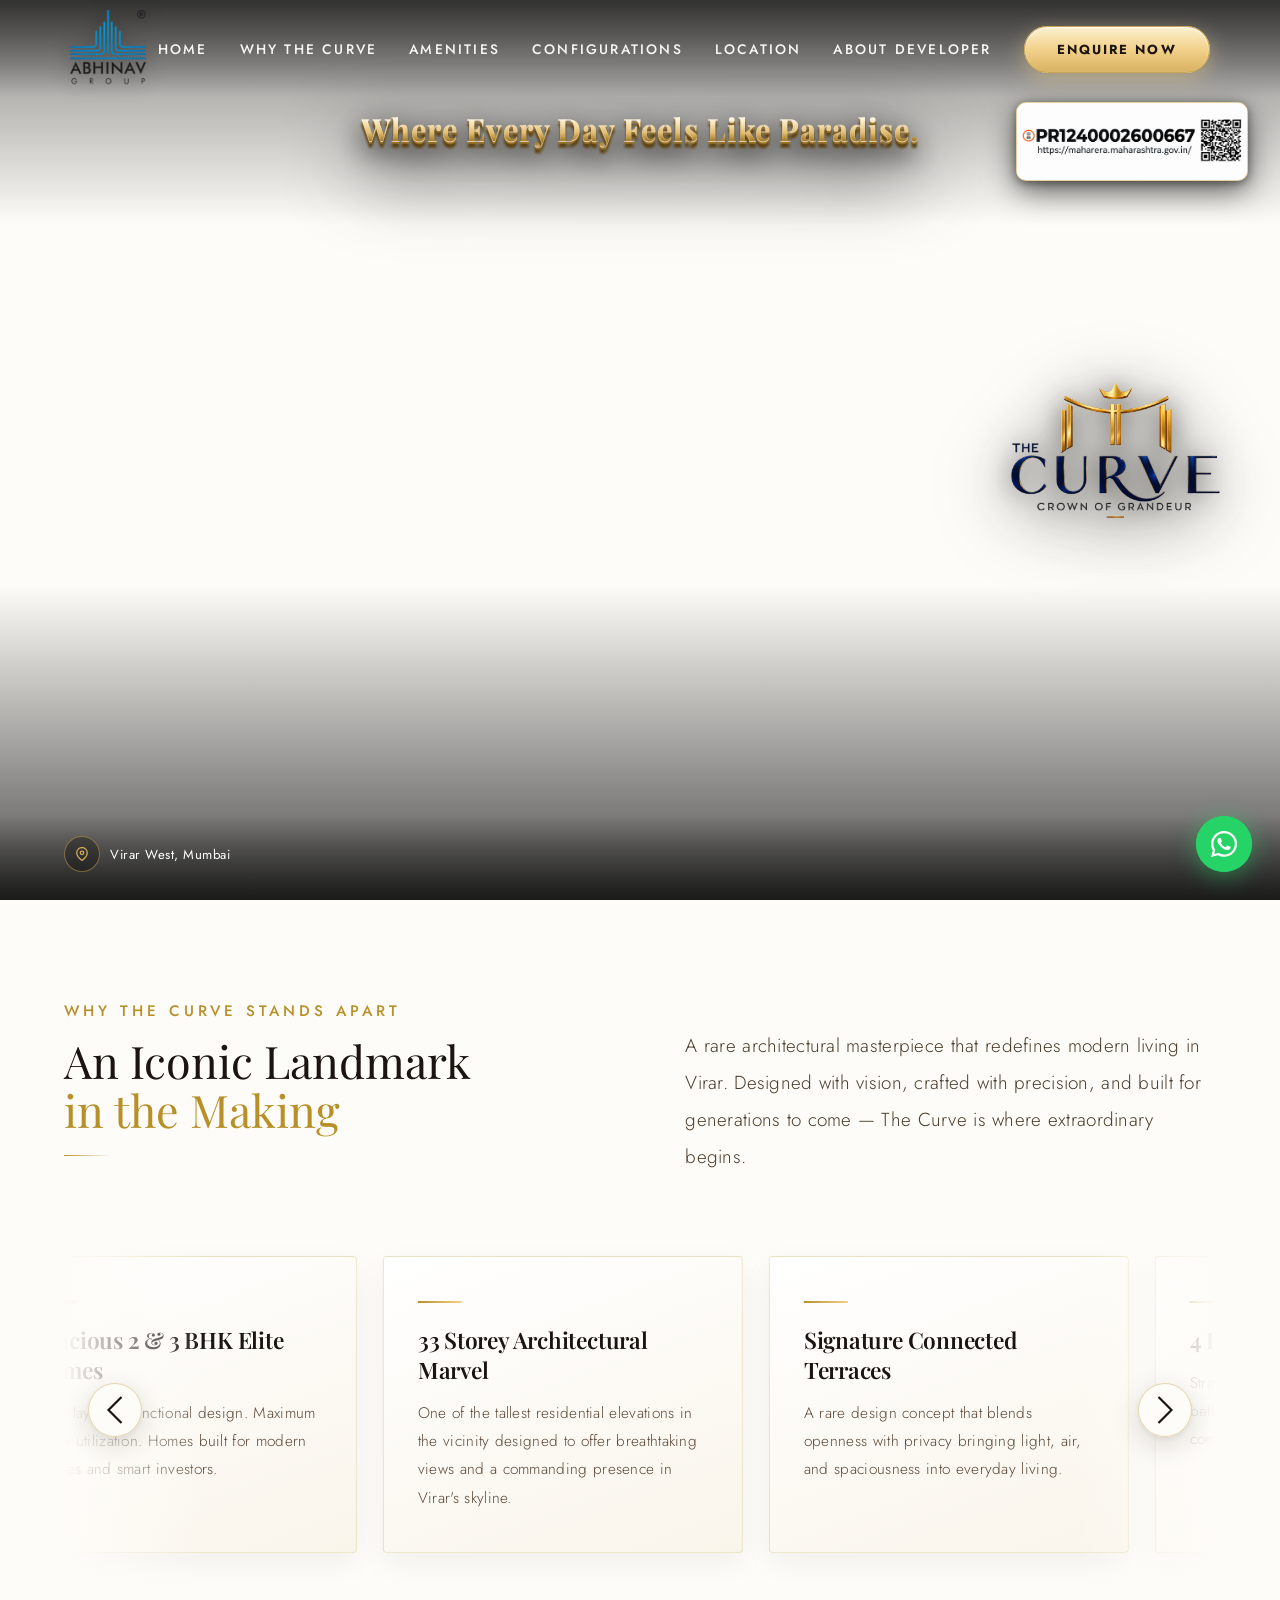
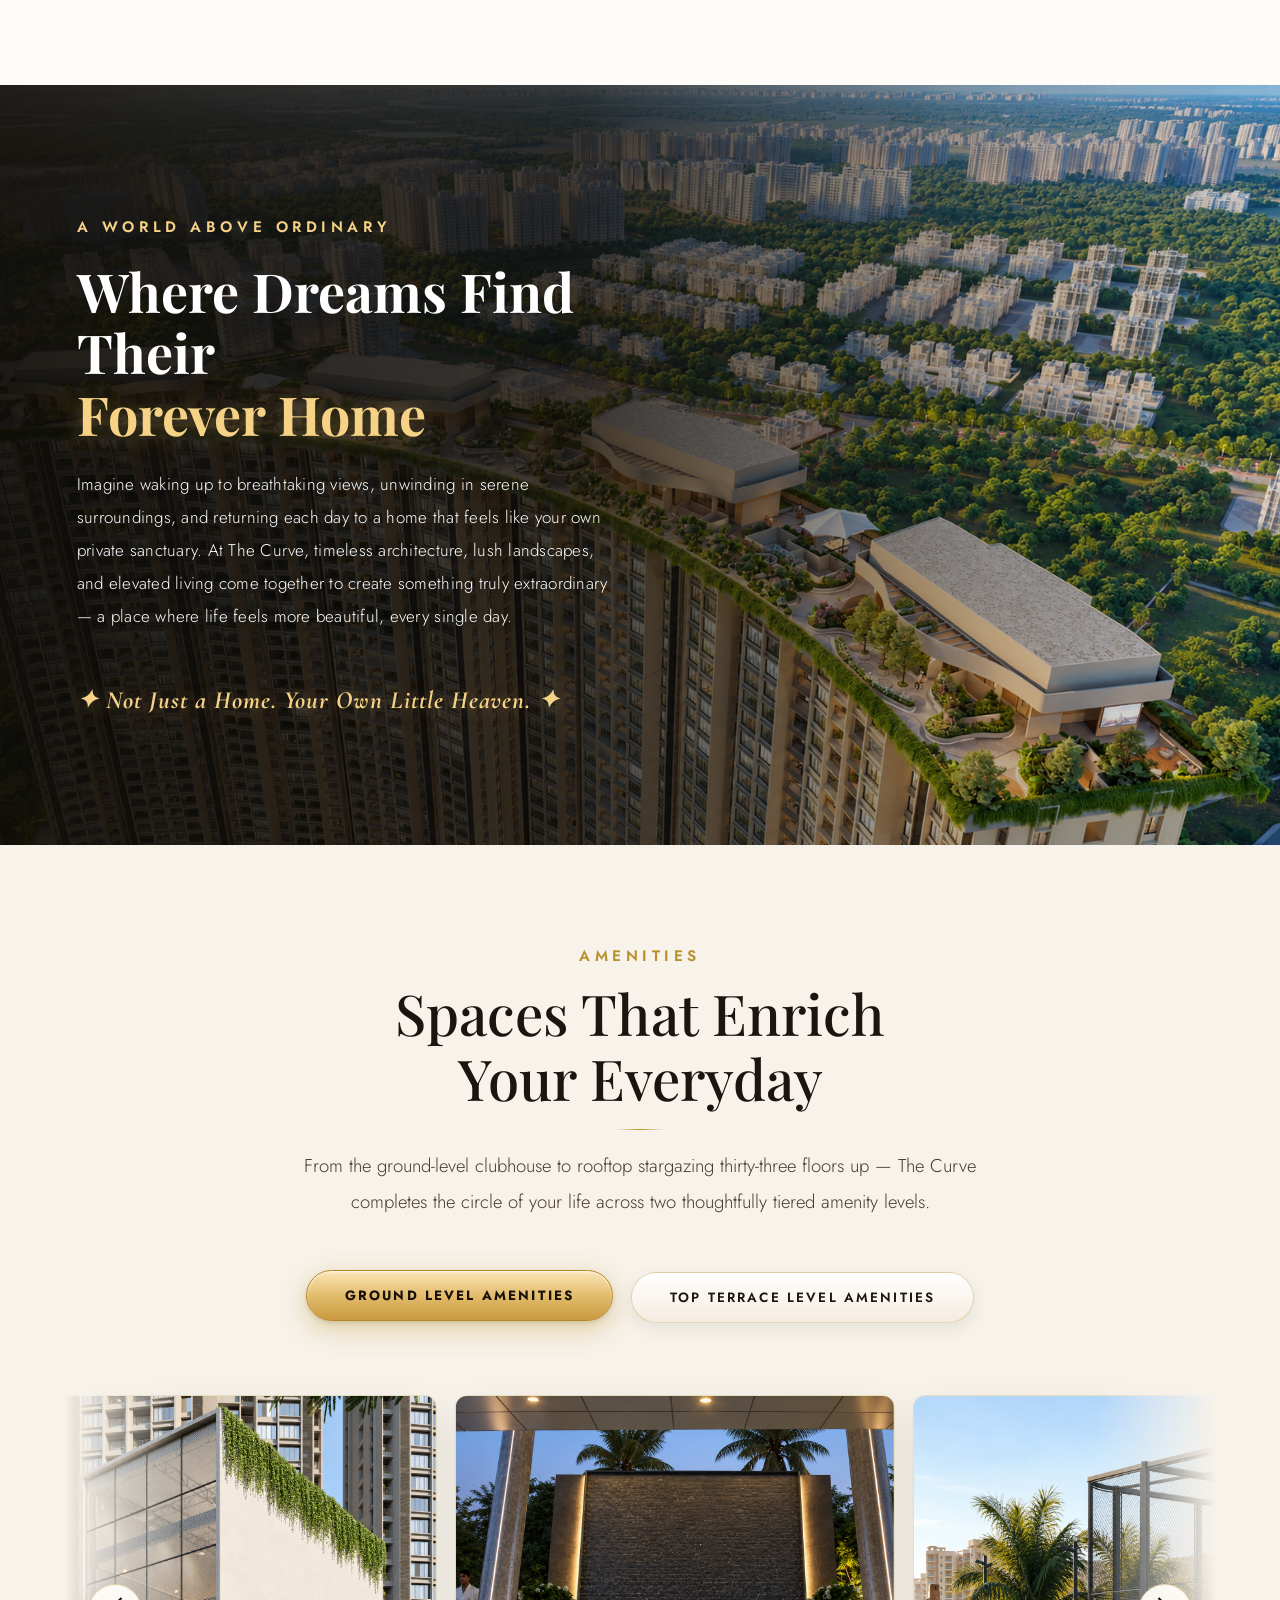
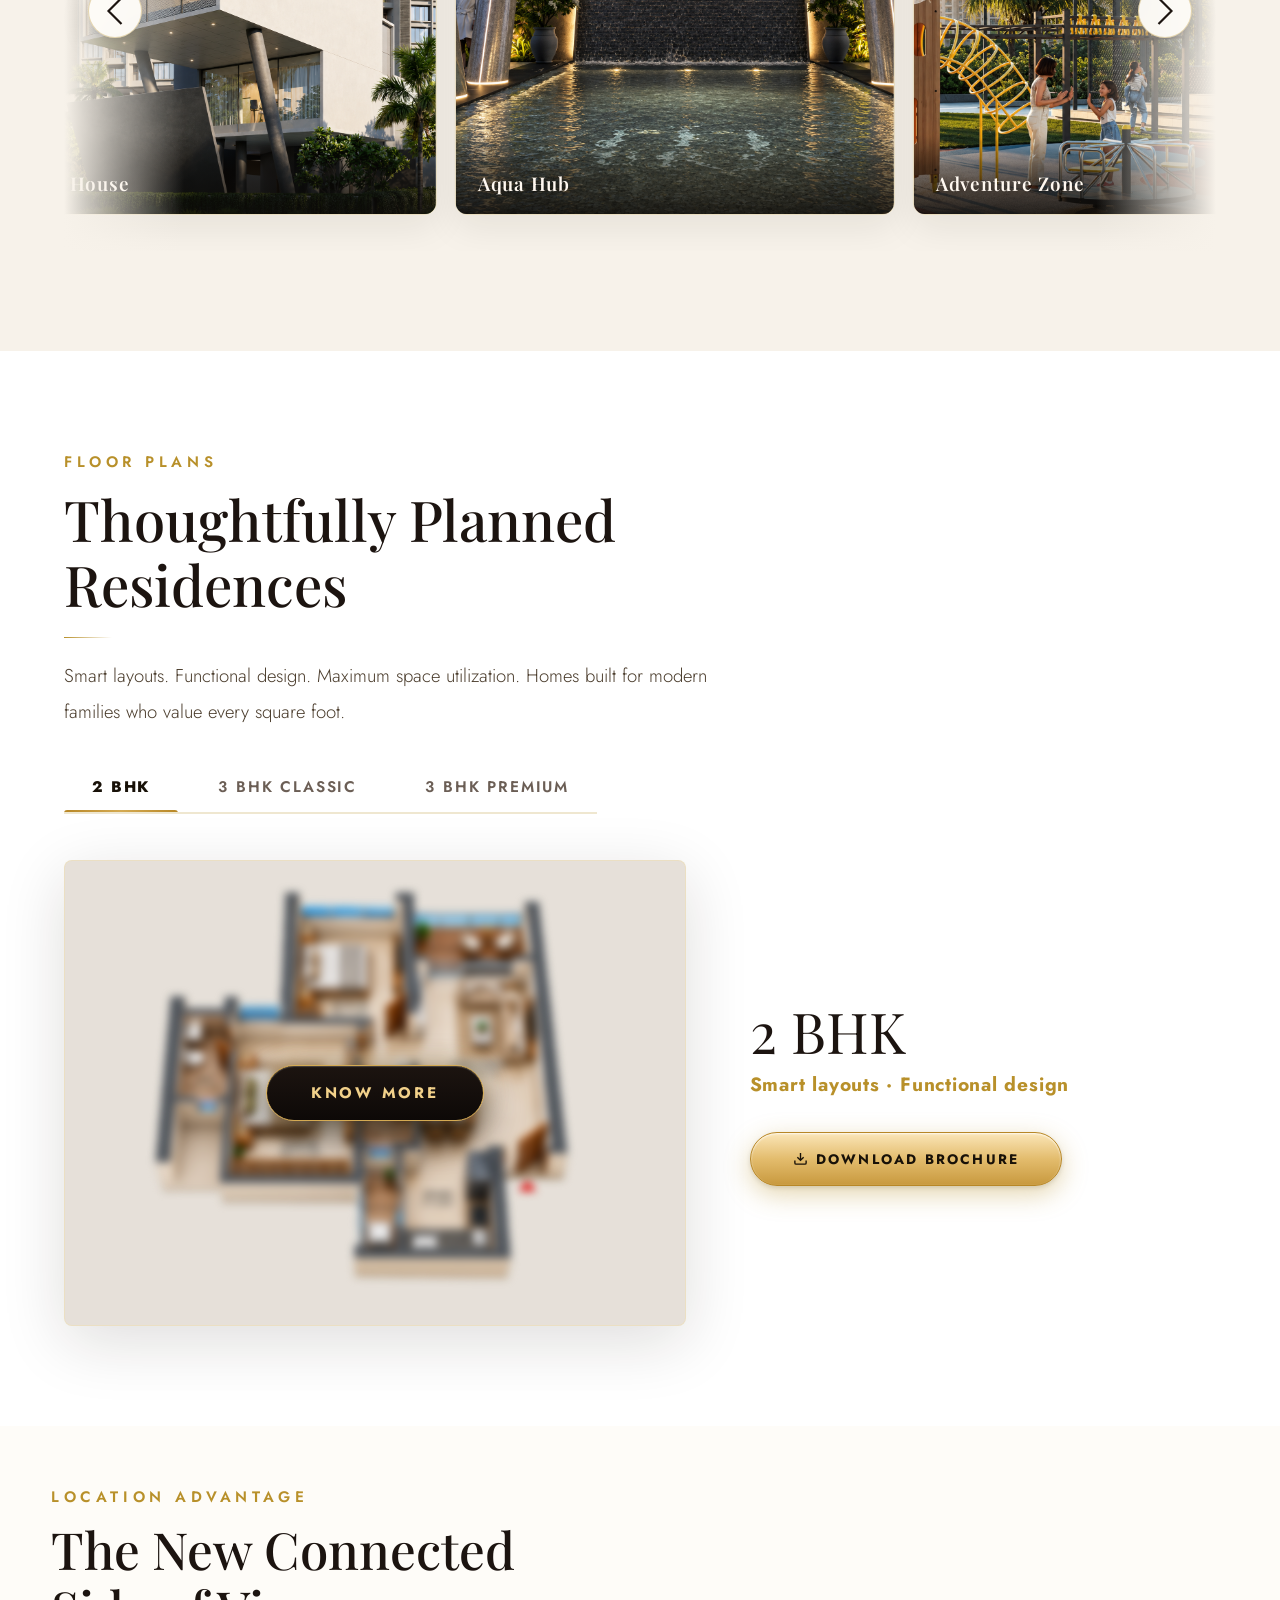
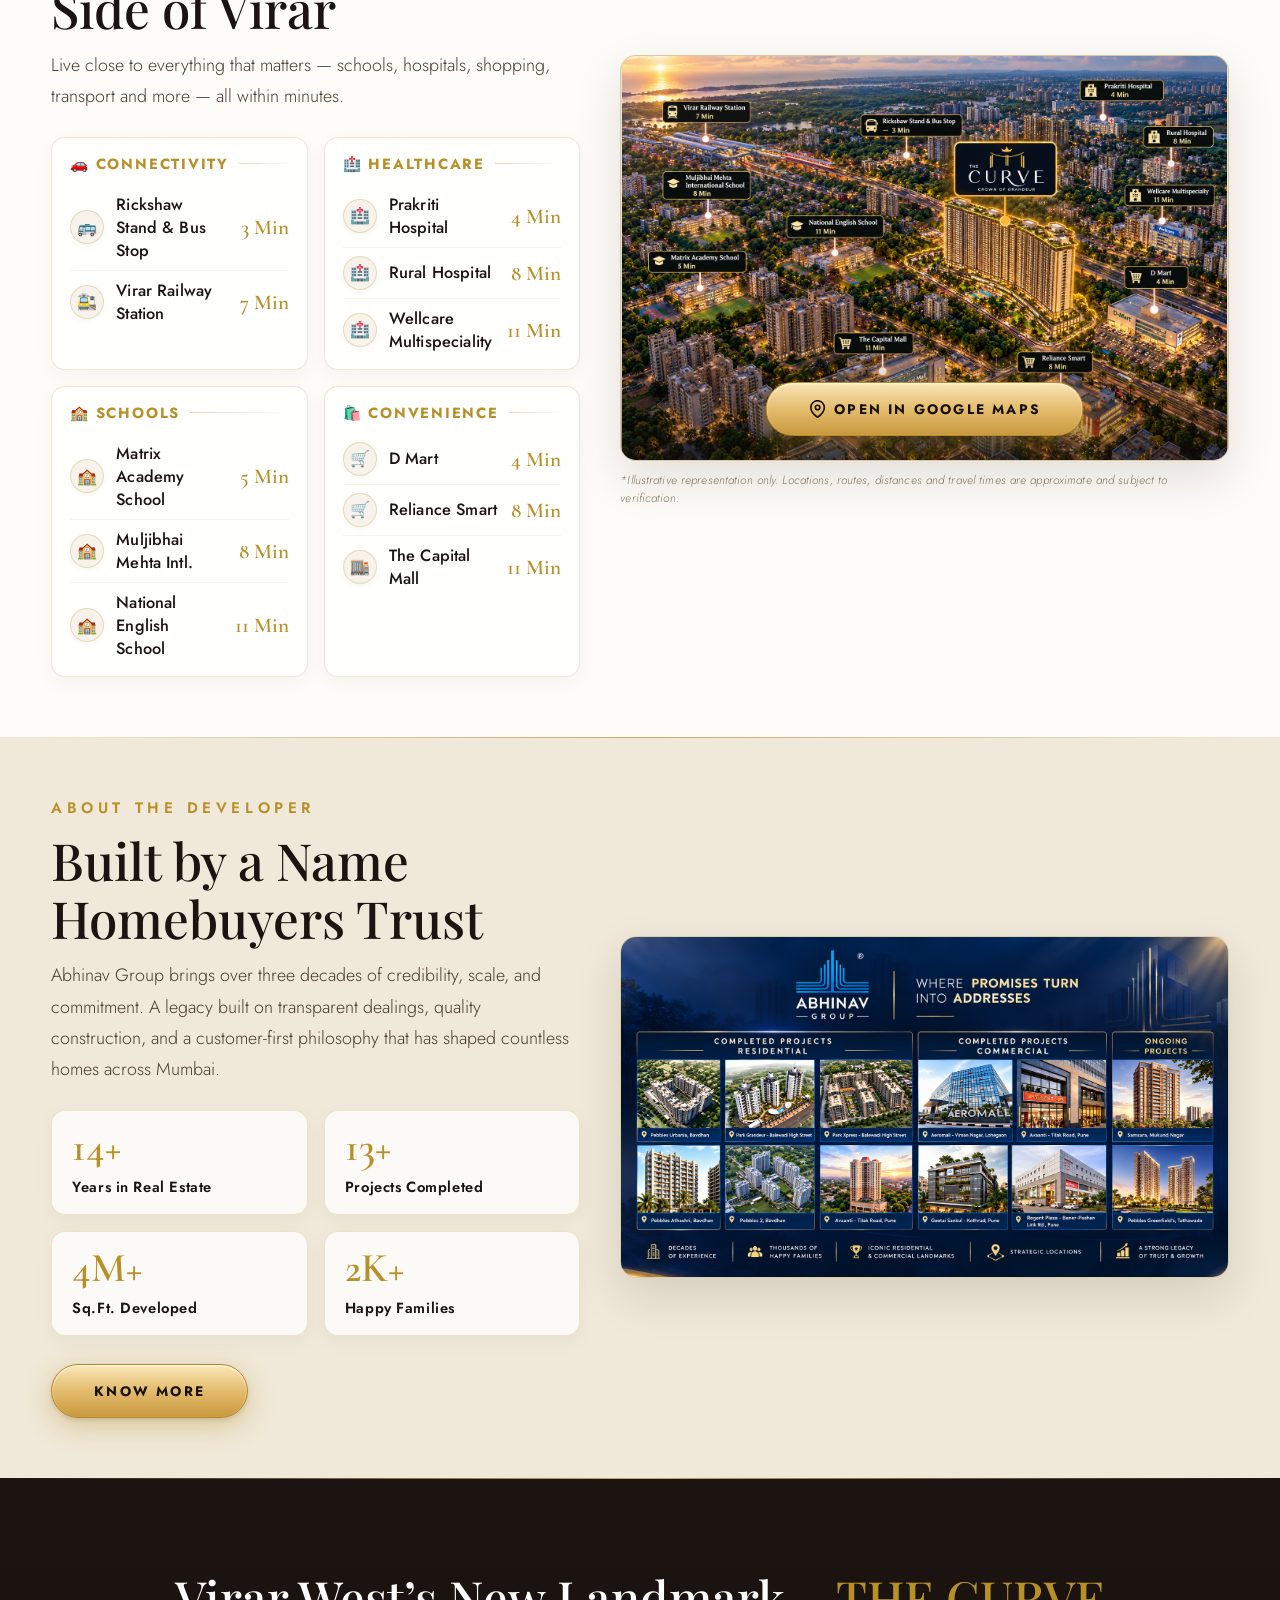
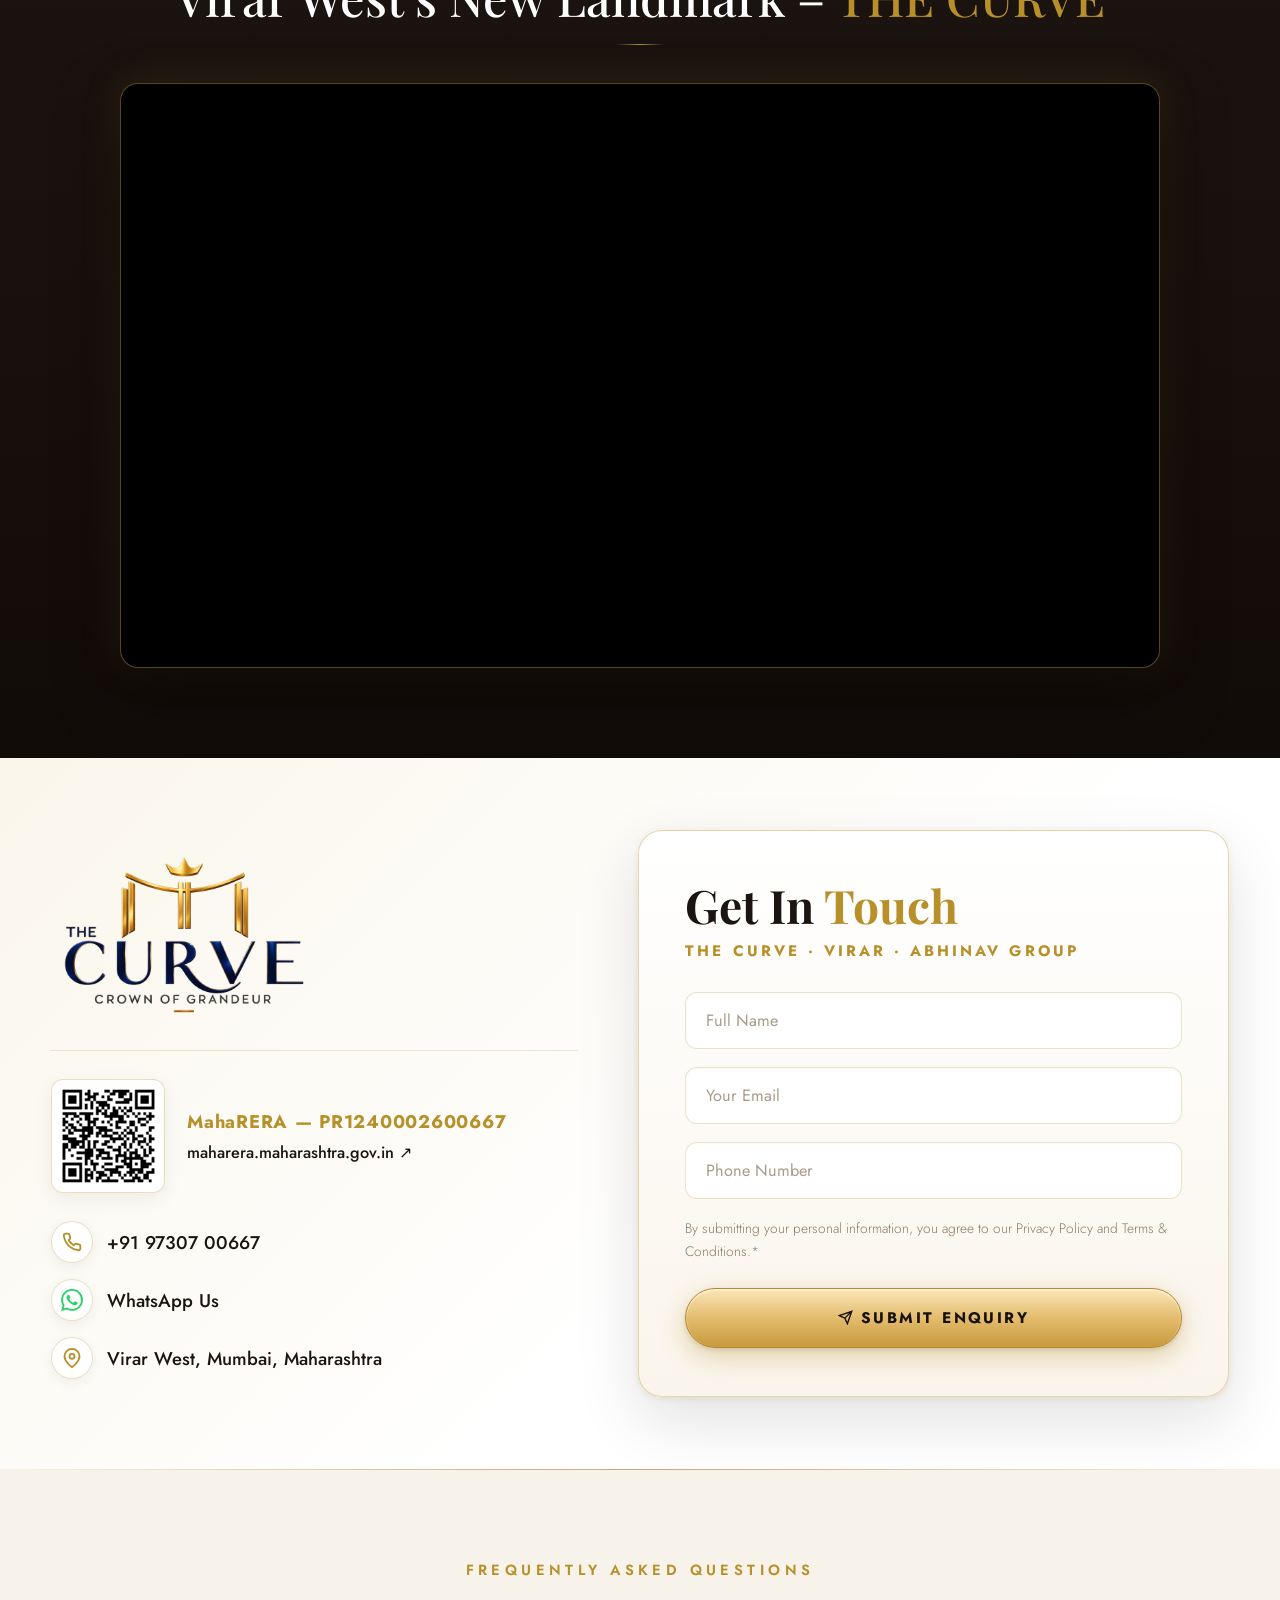
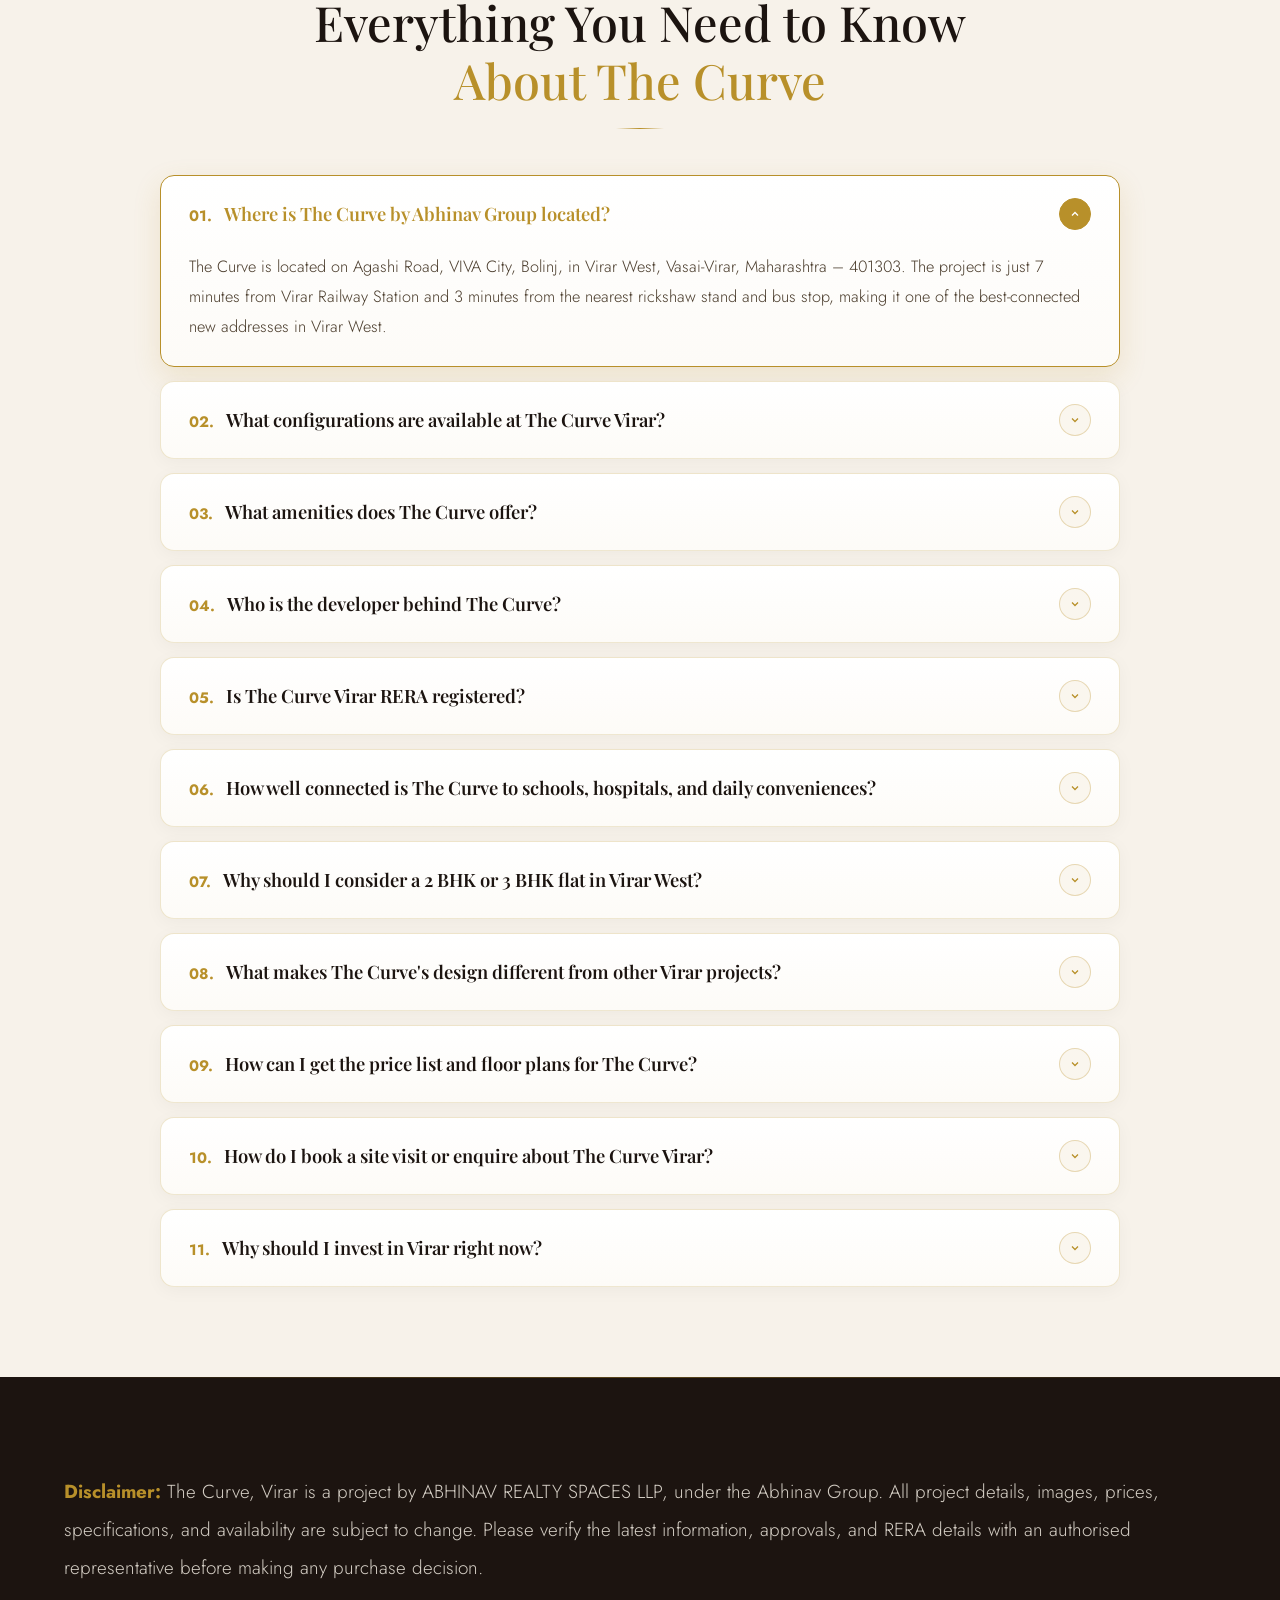
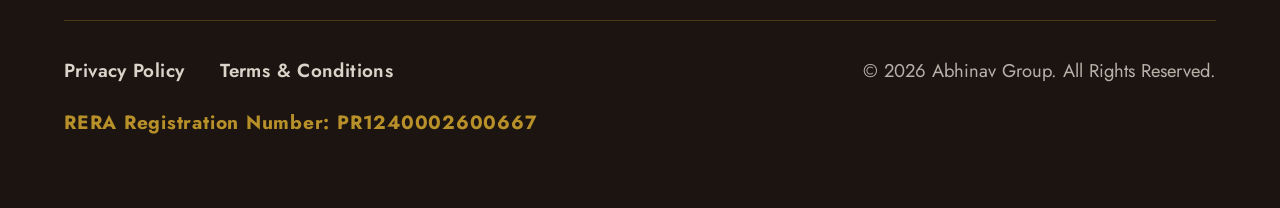
==== index.html @ 41e2f819 "Fix mobile view: Solid top navbar, uncropped hero banner image below navbar, and fix scrolled drawer" ====
<!DOCTYPE html>
<html lang="en">
<head>
<meta charset="UTF-8"/>
<meta name="viewport" content="width=device-width, initial-scale=1.0"/>
<meta name="description" content="The Curve Virar — 33-storey luxury residential towers by Abhinav Group. 2 & 3 BHK homes. RERA: PR1240002600667"/>
<title>The Curve Virar — Luxury Residences | Abhinav Group</title>
<link rel="preconnect" href="https://fonts.googleapis.com"/>
<link rel="preconnect" href="https://fonts.gstatic.com" crossorigin/>
<link href="https://fonts.googleapis.com/css2?family=Cormorant+Garamond:ital,wght@0,300;0,400;0,500;0,600;1,300;1,400;1,500&family=Playfair+Display:ital,wght@0,400;0,500;0,600;0,700;1,400;1,500&family=Jost:wght@200;300;400;500;600;700&display=swap" rel="stylesheet"/>
<style>
/* ══════════════════════════════════════════════════
   RESET & BASE
══════════════════════════════════════════════════ */
*,*::before,*::after{box-sizing:border-box;margin:0;padding:0}
html{scroll-behavior:smooth;font-size:16px}
body{background:#FEFCF8;color:#1C1410;font-family:'Jost',sans-serif;font-weight:300;overflow-x:hidden;-webkit-font-smoothing:antialiased}
::-webkit-scrollbar{width:5px}
::-webkit-scrollbar-track{background:#F0EAE0}
::-webkit-scrollbar-thumb{background:#C9A96E;border-radius:3px}
img{max-width:100%;display:block}
a{text-decoration:none;color:inherit}
button{cursor:pointer;font-family:'Jost',sans-serif;border:none;outline:none}

/* ══════════════════════════════════════════════════
   VARIABLES — LIGHT LUXURY
══════════════════════════════════════════════════ */
:root{
  --gold:#B8902A;
  --gold-light:#D4AA52;
  --gold-pale:#F5EDD8;
  --gold-mid:#C9A96E;
  --black:#0D0B08;
  --dark-text:#1C1410;
  --body-text:#4A3C2C;
  --muted:#8C7A62;
  --bg:#FEFCF8;
  --bg2:#F7F2EA;
  --bg3:#F0E8D8;
  --card:#FFFFFF;
  --border:rgba(184,144,42,0.2);
  --border-dark:rgba(184,144,42,0.35);
  --shadow:0 4px 32px rgba(28,20,16,0.08);
  --shadow-lg:0 16px 64px rgba(28,20,16,0.14);
  --font-serif:'Playfair Display',serif;
  --font-cor:'Cormorant Garamond',serif;
  --font-sans:'Jost',sans-serif;
}

/* ══════════════════════════════════════════════════
   PRELOADER
══════════════════════════════════════════════════ */
#preloader{
  position:fixed;inset:0;background:var(--black);z-index:9999;
  display:flex;flex-direction:column;align-items:center;justify-content:center;gap:20px;
  transition:opacity 0.9s ease,visibility 0.9s;
}
#preloader.out{opacity:0;visibility:hidden;pointer-events:none}
.pl-logo{font-family:var(--font-serif);font-size:2.4rem;color:#F5EDD8;letter-spacing:0.18em;opacity:0;animation:plUp 0.7s 0.3s ease forwards}
.pl-tagline{font-size:0.58rem;letter-spacing:0.45em;text-transform:uppercase;color:#C9A96E;opacity:0;animation:plUp 0.7s 0.65s ease forwards}
.pl-bar{width:200px;height:1px;background:rgba(255,255,255,0.1);position:relative;overflow:hidden;margin-top:8px}
.pl-bar-fill{position:absolute;top:0;left:0;height:100%;width:0;background:linear-gradient(90deg,#C9A96E,#F5EDD8,#C9A96E);animation:plFill 1.6s 0.5s ease forwards}
@keyframes plUp{from{opacity:0;transform:translateY(16px)}to{opacity:1;transform:none}}
@keyframes plFill{to{width:100%}}

/* ══════════════════════════════════════════════════
   NAVBAR
══════════════════════════════════════════════════ */
#navbar{
  position:fixed;top:0;left:0;right:0;z-index:1000;height:96px;
  display:flex;align-items:center;justify-content:space-between;
  padding:0 5.5%;transition:all 0.5s ease;
}
#navbar.on-video{background:linear-gradient(180deg,rgba(0,0,0,0.6) 0%,rgba(0,0,0,0.2) 70%,transparent 100%)}
#navbar.scrolled{
  background:rgba(254,252,248,0.98);
  backdrop-filter:blur(24px);-webkit-backdrop-filter:blur(24px);
  border-bottom:1px solid var(--border);height:80px;
  box-shadow:0 4px 30px rgba(28,20,16,0.1);
}
.nav-logo{display:flex;align-items:center}
.nav-logo img{height:76px;width:auto;object-fit:contain;transition:height 0.4s;filter:drop-shadow(0 2px 10px rgba(0,0,0,0.45))}
#navbar.scrolled .nav-logo img{height:60px;filter:none}
.nav-links{display:flex;align-items:center;gap:32px;list-style:none}
.nav-links a{
  font-size:0.86rem;font-weight:500;letter-spacing:0.16em;text-transform:uppercase;
  color:rgba(255,255,255,0.95);position:relative;transition:color 0.3s;white-space:nowrap;
}
#navbar.scrolled .nav-links a{color:var(--dark-text);font-weight:500}
.nav-links a::after{content:'';position:absolute;bottom:-5px;left:0;width:0;height:1.5px;background:var(--gold);transition:width 0.4s ease}
.nav-links a:hover::after{width:100%}
.nav-links a:hover{color:var(--gold)!important}
.nav-enq{
  background:linear-gradient(180deg, #FDF0D0 0%, #F2D18A 50%, #D8B263 100%);
  color:#1C1410!important;padding:13px 32px;font-size:0.82rem!important;
  font-weight:700!important;letter-spacing:0.16em!important;
  border:1px solid #C9A454;
  border-radius:50px;
  transition:all 0.35s cubic-bezier(0.25, 1, 0.5, 1)!important;
  white-space:nowrap;
  box-shadow:0 6px 20px rgba(242,209,138,0.45), inset 0 1px 2px rgba(255,255,255,0.85), 0 2px 4px rgba(0,0,0,0.08);
}
.nav-enq:hover{
  background:linear-gradient(180deg, #FFF5DE 0%, #F7DA99 50%, #DFBA6F 100%);
  color:#1C1410!important;
  transform:translateY(-2px);
  box-shadow:0 10px 28px rgba(242,209,138,0.65), inset 0 1px 2px rgba(255,255,255,1);
}
.nav-enq::after{display:none!important}
.nav-ham{display:none;flex-direction:column;gap:5px;cursor:pointer;background:none;padding:4px}
.nav-ham span{display:block;width:24px;height:2px;background:#fff;transition:all 0.3s}
#navbar.scrolled .nav-ham span{background:var(--dark-text)}

/* Mobile Drawer */
.mob-overlay{position:fixed;inset:0;background:rgba(28,20,16,0.6);z-index:10001;opacity:0;pointer-events:none;transition:opacity 0.4s;backdrop-filter:blur(3px);-webkit-backdrop-filter:blur(3px)}
.mob-overlay.open{opacity:1;pointer-events:all}
.mob-drawer{
  position:fixed;top:0;right:-100%;width:82%;max-width:320px;height:100vh;height:100dvh;
  background:var(--card);border-left:1px solid var(--border);z-index:10005;
  padding:72px 32px 32px;display:flex;flex-direction:column;gap:20px;
  transition:right 0.4s cubic-bezier(0.25,1,0.5,1);box-shadow:-20px 0 80px rgba(28,20,16,0.18);
  overflow-y:auto;
}
.mob-drawer.open{right:0}
.mob-close{position:absolute;top:18px;right:20px;background:#FAF5EC;border:1px solid var(--border);color:var(--dark-text);width:36px;height:36px;border-radius:50%;display:flex;align-items:center;justify-content:center;font-size:0.95rem;transition:all 0.3s;cursor:pointer;z-index:10}
.mob-close:hover{color:var(--gold);border-color:var(--gold);transform:scale(1.05)}
.mob-links{list-style:none;display:flex;flex-direction:column}
.mob-links a{display:block;padding:14px 0;font-family:var(--font-serif);font-size:1.05rem;color:var(--body-text);border-bottom:1px solid rgba(28,20,16,0.07);transition:color 0.3s}
.mob-links a:hover{color:var(--gold)}
.mob-enq-btn{
  background:linear-gradient(180deg, #FDF0D0 0%, #F2D18A 50%, #D8B263 100%);
  color:#1C1410;padding:13px 26px;font-size:0.78rem;font-weight:700;letter-spacing:0.18em;
  text-transform:uppercase;text-align:center;display:block;margin-top:auto;
  border-radius:50px;border:1px solid #C9A454;
  box-shadow:0 6px 20px rgba(242,209,138,0.45), inset 0 1px 2px rgba(255,255,255,0.85);
}

/* ══════════════════════════════════════════════════
   HERO — FULL SCREEN VIDEO
══════════════════════════════════════════════════ */
#hero{position:relative;height:100vh;min-height:620px;overflow:hidden;display:flex;align-items:center;justify-content:center}
.hero-video{position:absolute;inset:0;width:100%;height:100%;object-fit:cover;object-position:center}
.hero-mobile-img{display:none}
.hero-ov1{position:absolute;inset:0;background:linear-gradient(180deg,rgba(0,0,0,0.5) 0%,transparent 25%,transparent 65%,rgba(0,0,0,0.7) 100%)}
.hero-ov2{display:none}

/* Hero Top Caption — 3D Luxury Text in One Line */
.hero-top-caption{
  position:absolute;top:108px;left:50%;transform:translateX(-50%);
  z-index:4;text-align:center;width:auto;max-width:min(90%, 960px);
  pointer-events:none;
}
.hero-3d-text{
  font-family:var(--font-serif);
  font-size:clamp(1.25rem, 2.4vw, 2.4rem);
  font-weight:700;
  letter-spacing:0.03em;
  white-space:nowrap;
  display:inline-block;
  background:linear-gradient(180deg, #FFFFFF 0%, #FFF3DB 28%, #E4BE72 60%, #9D7321 82%, #DFBA6F 100%);
  -webkit-background-clip:text;
  -webkit-text-fill-color:transparent;
  filter:drop-shadow(0 1px 0 rgba(255,255,255,0.7))
         drop-shadow(0 2px 0 #9E7422)
         drop-shadow(0 4px 1px #5C410F)
         drop-shadow(0 8px 14px rgba(0,0,0,0.75))
         drop-shadow(0 18px 36px rgba(0,0,0,0.85));
}

/* Hero Top Right — MahaRERA Registration Label with QR Code below Enquire Now */
.hero-top-badge{
  position:absolute;top:102px;right:2.5%;
  z-index:4;display:block;
  border-radius:10px;overflow:hidden;
  border:1px solid rgba(212,170,82,0.55);
  box-shadow:0 10px 30px rgba(0,0,0,0.6), 0 2px 8px rgba(0,0,0,0.4);
  background:#fff;
  transition:transform 0.3s ease, box-shadow 0.3s ease;
  line-height:0;
}
.hero-top-badge:hover{
  transform:translateY(-3px) scale(1.02);
  box-shadow:0 14px 36px rgba(0,0,0,0.7), 0 0 20px rgba(212,170,82,0.45);
}
.hero-top-badge img{
  width:clamp(210px, 18vw, 290px);
  height:auto;
  display:block;
}

/* Hero Center-Right Crown Emblem — vertically centered on the right side */
.hero-emblem-right{
  position:absolute;top:50%;transform:translateY(-50%);right:4%;
  z-index:4;pointer-events:none;
  display:flex;align-items:center;justify-content:center;
}
.hero-emblem-right img{
  height:clamp(120px, 17vh, 180px);
  width:auto;
  object-fit:contain;
  filter:drop-shadow(0 12px 36px rgba(0,0,0,0.8)) drop-shadow(0 2px 12px rgba(0,0,0,0.6));
  transition:transform 0.4s ease;
}


/* Hero bottom bar */
.hero-bottom{position:absolute;bottom:0;left:0;right:0;z-index:3;display:flex;align-items:flex-end;justify-content:space-between;padding:20px 5% 28px;background:linear-gradient(0deg,rgba(0,0,0,0.65) 0%,transparent 100%);pointer-events:none}
.hero-loc{display:flex;align-items:center;gap:10px;pointer-events:auto}
.hero-loc-pin{width:36px;height:36px;border:1px solid rgba(212,170,82,0.5);border-radius:50%;display:flex;align-items:center;justify-content:center;flex-shrink:0;background:rgba(0,0,0,0.3)}
.hero-loc-name{font-size:0.82rem;font-weight:400;color:#fff;letter-spacing:0.04em;display:block}

/* ══════════════════════════════════════════════════
   SECTION BASE — LIGHT
══════════════════════════════════════════════════ */
.sec{padding:100px 5%}
.sec-cream{background:var(--bg2)}
.sec-white{background:var(--card)}
.sec-gold-tint{background:linear-gradient(135deg,#FEFCF8 0%,#F7F2EA 100%)}
.sec-label{font-size:0.6rem;letter-spacing:0.35em;text-transform:uppercase;color:var(--gold);display:block;margin-bottom:12px}
.sec-title{font-family:var(--font-serif);font-size:clamp(2rem,3.5vw,3.4rem);font-weight:400;line-height:1.1;color:var(--dark-text)}
.sec-title .gold{color:var(--gold)}
.gold-rule{display:block;width:48px;height:1px;background:linear-gradient(90deg,var(--gold),transparent);margin:20px 0}
.gold-rule-c{display:block;width:48px;height:1px;background:linear-gradient(90deg,transparent,var(--gold),transparent);margin:18px auto}
.body-txt{font-size:0.9rem;line-height:1.9;color:var(--body-text);font-weight:300}

/* Reveal */
.rev{opacity:0;transform:translateY(32px);transition:opacity 0.85s ease,transform 0.85s ease}
.rev.in{opacity:1;transform:none}
.rev-l{opacity:0;transform:translateX(-40px);transition:opacity 0.85s ease,transform 0.85s ease}
.rev-l.in{opacity:1;transform:none}
.rev-r{opacity:0;transform:translateX(40px);transition:opacity 0.85s ease,transform 0.85s ease}
.rev-r.in{opacity:1;transform:none}
.d1{transition-delay:.1s}.d2{transition-delay:.2s}.d3{transition-delay:.3s}.d4{transition-delay:.4s}.d5{transition-delay:.5s}.d6{transition-delay:.6s}

/* Buttons */
.btn-gold{background:linear-gradient(135deg,#9A7A2A,#D4AA52);color:#1C1410;padding:13px 28px;font-size:0.72rem;font-weight:600;letter-spacing:0.18em;text-transform:uppercase;border:none;display:inline-flex;align-items:center;gap:8px;transition:all 0.35s;cursor:pointer}
.btn-gold:hover{transform:translateY(-2px);box-shadow:0 10px 32px rgba(184,144,42,0.35);color:#0D0B08}
.btn-outline-dark{background:transparent;color:var(--dark-text);border:1px solid var(--border-dark);padding:13px 28px;font-size:0.72rem;font-weight:400;letter-spacing:0.18em;text-transform:uppercase;display:inline-flex;align-items:center;gap:8px;transition:all 0.35s;cursor:pointer}
.btn-outline-dark:hover{border-color:var(--gold);color:var(--gold);background:var(--gold-pale);transform:translateY(-2px)}

/* ══════════════════════════════════════════════════
   WHY THE CURVE
══════════════════════════════════════════════════ */
#why{background:var(--bg);overflow:hidden;position:relative}
.why-inner{max-width:1320px;margin:0 auto}
.why-head{display:grid;grid-template-columns:1.05fr 1fr;gap:64px;align-items:end;margin-bottom:60px}
.why-label{font-size:0.95rem;font-weight:500;letter-spacing:0.26em;text-transform:uppercase;color:var(--gold);display:block;margin-bottom:14px}
.why-intro-txt{font-size:1.18rem;line-height:1.95;color:var(--body-text);font-weight:300;letter-spacing:0.015em}

/* Infinite marquee */
.why-wrap{overflow:hidden;position:relative;padding:20px 0 32px}
.why-wrap::before,.why-wrap::after{content:'';position:absolute;top:0;bottom:0;width:140px;z-index:2;pointer-events:none}
.why-wrap::before{left:0;background:linear-gradient(90deg,var(--bg),transparent)}
.why-wrap::after{right:0;background:linear-gradient(270deg,var(--bg),transparent)}
.why-track{display:flex;gap:26px;animation:marqueeWhy 38s linear infinite;width:max-content}
.why-track:hover{animation-play-state:paused}
@keyframes marqueeWhy{0%{transform:translateX(0)}100%{transform:translateX(-50%)}}

.why-card{
  width:360px;flex-shrink:0;
  background:linear-gradient(160deg,#FFFFFF 0%,#FAF5EB 100%);
  border:1px solid rgba(184,144,42,0.22);
  border-radius:4px;
  padding:44px 34px 40px;
  position:relative;overflow:hidden;cursor:default;
  transition:all 0.45s cubic-bezier(0.25,1,0.5,1);
  box-shadow:0 10px 30px rgba(28,20,16,0.05);
  display:flex;flex-direction:column;justify-content:flex-start;
}
.why-card-line{
  width:44px;height:2px;
  background:linear-gradient(90deg,var(--gold),#F2D18A);
  margin-bottom:22px;
  transition:width 0.4s ease;
}
.why-card::after{
  content:'';position:absolute;bottom:0;left:0;right:0;height:3px;
  background:linear-gradient(90deg,var(--gold),#F2D18A,var(--gold));
  transform:scaleX(0);transform-origin:left;transition:transform 0.5s ease;
}
.why-card:hover{
  transform:translateY(-12px) scale(1.025);
  box-shadow:0 22px 52px rgba(184,144,42,0.18),0 6px 18px rgba(28,20,16,0.06);
  border-color:#D4AA52;
  background:linear-gradient(160deg,#FFFFFF 0%,#F5EDDA 100%);
}
.why-card:hover .why-card-line{width:70px}
.why-card:hover::after{transform:scaleX(1)}
.why-card-title{
  font-family:var(--font-serif);
  font-size:1.42rem;
  font-weight:600;
  color:var(--dark-text);
  margin-bottom:14px;
  line-height:1.32;
  letter-spacing:-0.01em;
  transition:color 0.35s ease;
}
.why-card:hover .why-card-title{color:#8C6212}
.why-card-desc{
  font-family:var(--font-sans);
  font-size:0.96rem;
  line-height:1.85;
  color:#5A4736;
  font-weight:300;
  letter-spacing:0.02em;
}

/* ══════════════════════════════════════════════════
   AMENITY PLAZA
══════════════════════════════════════════════════ */
#plaza{
  position:relative;
  overflow:hidden;
  min-height:760px;
  display:flex;
  align-items:center;
}
.plaza-picture{position:absolute;inset:0;width:100%;height:100%;overflow:hidden}
.plaza-picture img,.plaza-img{
  position:absolute;inset:0;width:100%;height:100%;
  object-fit:cover;object-position:center right;
  transform:scale(1.02);
}
.plaza-ov{
  position:absolute;inset:0;
  background:linear-gradient(90deg, rgba(13,11,8,0.92) 0%, rgba(13,11,8,0.78) 45%, rgba(13,11,8,0.28) 78%, rgba(13,11,8,0.08) 100%);
}
.plaza-content{
  position:relative;z-index:2;
  padding:120px 6%;
  max-width:700px;
}
.plaza-eyebrow{
  font-size:0.95rem;font-weight:600;letter-spacing:0.3em;
  text-transform:uppercase;color:#F5D285;display:inline-block;
  margin-bottom:14px;
}
.plaza-title{
  font-family:var(--font-serif);
  font-size:clamp(2.4rem,4.2vw,3.9rem);
  font-weight:700;line-height:1.14;
  margin-top:8px;
}
.title-white{color:#FFFFFF;font-weight:700}
.title-gold{color:#F5D285;font-weight:700;text-shadow:0 2px 20px rgba(245,210,133,0.35)}
.plaza-desc{
  color:#FFFFFF;
  font-size:1.06rem;
  line-height:1.95;
  font-weight:300;
  font-family:var(--font-sans);
  letter-spacing:0.015em;
  margin:24px 0;
  text-shadow:0 1px 8px rgba(0,0,0,0.4);
}
.plaza-tagline{
  font-family:var(--font-cor);
  font-size:clamp(1rem,2vw,1.55rem);
  font-style:italic;
  font-weight:700;
  color:#F5D285;
  margin-top:28px;
  letter-spacing:0.04em;
  text-shadow:0 2px 20px rgba(245,210,133,0.4);
  white-space:nowrap;
  display:inline-block;
}

/* ══════════════════════════════════════════════════
   AMENITIES
══════════════════════════════════════════════════ */
#amenities{background:var(--bg2);position:relative;overflow:hidden}
.am-header{text-align:center;margin-bottom:52px}
.am-eyebrow{font-size:0.95rem;font-weight:600;letter-spacing:0.3em;text-transform:uppercase;color:var(--gold);display:block;margin-bottom:14px}
.am-title{font-family:var(--font-serif);font-size:clamp(2.5rem,4.4vw,3.9rem);font-weight:500;line-height:1.15;color:var(--dark-text);margin-top:10px}
.am-sub{font-size:1.16rem;line-height:1.95;color:var(--body-text);font-weight:300;max-width:700px;margin:18px auto 0;text-align:center}

.am-tabs{display:flex;justify-content:center;gap:18px;margin-bottom:48px;flex-wrap:wrap}
.am-tab{
  padding:15px 38px;
  border-radius:50px;
  background:linear-gradient(180deg, #FFFFFF 0%, #F5ECE0 100%);
  border:1px solid rgba(184, 144, 42, 0.35);
  color:var(--dark-text);
  font-family:var(--font-sans);
  font-size:0.84rem;
  font-weight:600;
  letter-spacing:0.16em;
  text-transform:uppercase;
  transition:all 0.35s cubic-bezier(0.25, 1, 0.5, 1);
  cursor:pointer;
  box-shadow:0 6px 18px rgba(28,20,16,0.08), inset 0 1px 0 rgba(255,255,255,0.9);
  position:relative;
}
.am-tab:hover{
  transform:translateY(-3px);
  box-shadow:0 10px 26px rgba(184,144,42,0.25), inset 0 1px 0 rgba(255,255,255,1);
  border-color:var(--gold);
  color:#1C1410;
}
.am-tab.active{
  background:linear-gradient(180deg, #FBE6B8 0%, #E3BC6D 50%, #C8993E 100%);
  color:#181108;
  border-color:#B88726;
  font-weight:700;
  box-shadow:0 8px 26px rgba(184,144,42,0.38), inset 0 1px 2px rgba(255,255,255,0.8), 0 2px 4px rgba(0,0,0,0.12);
  transform:translateY(-2px);
}

.am-wrap{position:relative;overflow:hidden;padding:24px 0 36px}
.am-wrap::before,.am-wrap::after{content:'';position:absolute;top:0;bottom:0;width:120px;z-index:2;pointer-events:none}
.am-wrap::before{left:0;background:linear-gradient(90deg,var(--bg2),transparent)}
.am-wrap::after{right:0;background:linear-gradient(270deg,var(--bg2),transparent)}
.am-panel{display:none}
.am-panel.active{display:block}
.am-track{display:flex;gap:18px;animation:amScroll 38s linear infinite;width:max-content;cursor:grab}
.am-track.paused,.am-track:hover{animation-play-state:paused}
.am-track:active{cursor:grabbing}
@keyframes amScroll{0%{transform:translateX(0)}100%{transform:translateX(-50%)}}

.am-card{
  width:440px;height:420px;flex-shrink:0;
  position:relative;overflow:hidden;
  border-radius:12px;
  border:1px solid rgba(184,144,42,0.22);
  box-shadow:0 12px 36px rgba(28,20,16,0.08);
  transition:transform 0.45s cubic-bezier(0.25, 1, 0.5, 1), box-shadow 0.45s ease, border-color 0.45s ease;
  cursor:pointer;
}
.am-card img{
  width:100%;height:100%;
  object-fit:cover;
  transform:none !important;
  transition:none;
}
.am-card:hover{
  transform:translateY(-14px) scale(1.035);
  box-shadow:0 28px 65px rgba(28,20,16,0.24), 0 8px 24px rgba(184,144,42,0.22);
  border-color:#D4AA52;
  z-index:10;
}
.am-label{
  position:absolute;bottom:0;left:0;right:0;
  padding:36px 22px 18px;
  background:linear-gradient(0deg,rgba(13,11,8,0.88) 0%,rgba(13,11,8,0.5) 60%,transparent 100%);
  font-family:var(--font-serif);
  font-size:1.18rem;
  font-weight:600;
  color:#FFF8F0;
  letter-spacing:0.04em;
  text-shadow:0 1px 6px rgba(0,0,0,0.5);
  transition:color 0.3s ease;
}
.am-card:hover .am-label{color:#F5D285}

/* Side navigation arrows floating on left and right */
.am-side-arr{
  position:absolute;top:50%;transform:translateY(-50%);
  z-index:25;
  width:54px;height:54px;border-radius:50%;
  background:rgba(254,252,248,0.96);
  border:1px solid rgba(184,144,42,0.35);
  color:#1C1410;
  display:flex;align-items:center;justify-content:center;
  cursor:pointer;
  transition:all 0.35s cubic-bezier(0.25, 1, 0.5, 1);
  box-shadow:0 8px 28px rgba(28,20,16,0.15), 0 2px 6px rgba(0,0,0,0.06);
  backdrop-filter:blur(8px);
  outline:none;
}
.am-side-arr.prev{left:24px}
.am-side-arr.next{right:24px}
.am-side-arr:hover{
  background:#FFFFFF;border-color:var(--gold);color:var(--gold);
  transform:translateY(-50%) scale(1.12);
  box-shadow:0 12px 36px rgba(184,144,42,0.35);
}

/* ══════════════════════════════════════════════════
   FLOOR PLANS
══════════════════════════════════════════════════ */
#floorplans{background:var(--card)}
.fp-inner{max-width:1280px;margin:0 auto}
.fp-eyebrow{font-size:0.95rem;font-weight:600;letter-spacing:0.3em;text-transform:uppercase;color:var(--gold);display:block;margin-bottom:14px}
.fp-title{font-family:var(--font-serif);font-size:clamp(2.5rem,4.4vw,3.9rem);font-weight:500;line-height:1.15;color:var(--dark-text);margin-top:10px}
.fp-sub{font-size:1.16rem;line-height:1.95;color:var(--body-text);font-weight:300;max-width:680px;margin-top:14px}

.fp-tabs{
  display:inline-flex;
  gap:12px;
  border-bottom:2px solid rgba(184, 144, 42, 0.22);
  margin:32px 0 46px;
  max-width:100%;
  overflow-x:auto;
  -webkit-overflow-scrolling:touch;
}
.fp-tab{
  padding:14px 28px 16px 28px;
  background:transparent;
  border:none;
  border-radius:0;
  box-shadow:none;
  color:#6B5E55;
  font-family:var(--font-sans);
  font-size:0.96rem;
  font-weight:600;
  letter-spacing:0.12em;
  text-transform:uppercase;
  transition:color 0.25s ease;
  cursor:pointer;
  position:relative;
  white-space:nowrap;
  margin-bottom:-2px;
}
.fp-tab::after{
  content:'';
  position:absolute;
  bottom:0;
  left:0;
  right:0;
  height:3.5px;
  background:linear-gradient(90deg, #B88726 0%, #D4AA52 50%, #B88726 100%);
  border-radius:3px 3px 0 0;
  opacity:0;
  transform:scaleX(0.2);
  transition:transform 0.3s cubic-bezier(0.25, 1, 0.5, 1), opacity 0.3s ease;
}
.fp-tab:hover{
  color:var(--dark-text);
}
.fp-tab:hover::after{
  opacity:0.45;
  transform:scaleX(0.6);
}
.fp-tab.active{
  color:#181108;
  font-weight:800;
  background:transparent;
  box-shadow:none;
  transform:none;
}
.fp-tab.active::after{
  opacity:1;
  transform:scaleX(1);
}

.fp-layout{display:grid;grid-template-columns:1.2fr 0.9fr;gap:64px;align-items:center}

/* Plan viewer */
.fp-viewer{
  position:relative;aspect-ratio:4/3;background:var(--bg2);
  border:1px solid var(--border);border-radius:8px;overflow:hidden;
  transition:transform 0.1s ease;transform-style:preserve-3d;
  box-shadow:var(--shadow-lg);
}
.fp-img{
  width:100%;height:100%;object-fit:contain;padding:24px;
  filter:blur(4px);
  transform:scale(1.02);
  user-select:none;
  pointer-events:none;
  transition:opacity 0.45s ease,transform 0.45s ease;
}
.fp-img.fade-out{opacity:0;transform:scale(0.98)}
.fp-img.fade-in{opacity:1;transform:scale(1.02)}
.fp-blur-overlay{
  position:absolute;inset:0;
  display:flex;align-items:center;justify-content:center;
  background:rgba(28,20,16,0.08);
  z-index:2;
  cursor:pointer;
  transition:background 0.3s ease;
}
.fp-blur-overlay:hover{
  background:rgba(28,20,16,0.15);
}
.fp-blur-overlay #fp-know-more{
  background:linear-gradient(180deg, #1C1410 0%, #0D0907 100%);
  color:#F2D18A;
  border:1.5px solid #D4AA52;
  box-shadow:0 14px 38px rgba(0,0,0,0.6), 0 0 24px rgba(212,170,82,0.35), inset 0 1px 1px rgba(255,255,255,0.2);
  padding:16px 44px;
  font-size:0.96rem;
  font-weight:700;
  letter-spacing:0.18em;
  text-transform:uppercase;
  border-radius:50px;
  cursor:pointer;
  transition:all 0.35s cubic-bezier(0.25, 1, 0.5, 1);
  pointer-events:auto;
  display:inline-flex;
  align-items:center;
  justify-content:center;
}
.fp-blur-overlay #fp-know-more:hover{
  background:linear-gradient(180deg, #2D1F17 0%, #150E0B 100%);
  color:#FFFFFF;
  border-color:#F5D285;
  transform:translateY(-3px) scale(1.04);
  box-shadow:0 20px 48px rgba(0,0,0,0.7), 0 0 32px rgba(212,170,82,0.55);
}

.fp-info{display:flex;flex-direction:column;justify-content:center}
.fp-type-big{
  font-family:var(--font-serif);
  font-size:clamp(2.6rem,4.4vw,4rem);
  font-weight:400;
  color:var(--dark-text);
  line-height:1.1;
  display:block;
  margin-bottom:8px;
}
.fp-type-sub{
  font-family:var(--font-sans);
  font-size:clamp(1.05rem,1.5vw,1.25rem);
  font-weight:700;
  letter-spacing:0.04em;
  color:var(--gold);
  margin-bottom:34px;
  display:block;
}
.fp-btns{display:flex;gap:16px;flex-wrap:wrap;align-items:center}
.btn-3d-gold{
  padding:16px 42px;
  border-radius:50px;
  background:linear-gradient(180deg, #FBE6B8 0%, #E3BC6D 50%, #C8993E 100%);
  color:#181108;
  border:1px solid #B88726;
  font-family:var(--font-sans);
  font-size:0.86rem;
  font-weight:700;
  letter-spacing:0.16em;
  text-transform:uppercase;
  transition:all 0.35s cubic-bezier(0.25, 1, 0.5, 1);
  cursor:pointer;
  box-shadow:0 8px 26px rgba(184,144,42,0.38), inset 0 1px 2px rgba(255,255,255,0.8), 0 2px 4px rgba(0,0,0,0.12);
  display:inline-flex;
  align-items:center;
  justify-content:center;
  width:fit-content;
}
.btn-3d-gold:hover{
  transform:translateY(-3px);
  box-shadow:0 12px 32px rgba(184,144,42,0.5), inset 0 1px 2px rgba(255,255,255,1);
  background:linear-gradient(180deg, #FFF0CA 0%, #E8C376 50%, #D4A346 100%);
}

/* ══════════════════════════════════════════════════
   LOCATION
══════════════════════════════════════════════════ */
#location{background:var(--bg);padding:60px 4%;position:relative}
.loc-grid{max-width:1440px;margin:0 auto;display:grid;grid-template-columns:1fr 1.15fr;gap:40px;align-items:center}
.loc-eyebrow{font-size:0.95rem;font-weight:600;letter-spacing:0.3em;text-transform:uppercase;color:var(--gold);display:block;margin-bottom:12px}
.loc-title{font-family:var(--font-serif);font-size:clamp(2.3rem,4vw,3.6rem);font-weight:500;line-height:1.15;color:var(--dark-text);margin-top:8px}
.loc-sub{font-size:1.12rem;line-height:1.75;color:var(--body-text);font-weight:300;max-width:640px;margin-top:12px}

.loc-cats{display:grid;grid-template-columns:repeat(2, 1fr);gap:16px;margin-top:24px}
.loc-cat-card{
  background:rgba(255, 255, 255, 0.78);
  border:1px solid rgba(184, 144, 42, 0.22);
  border-radius:14px;
  padding:15px 18px;
  box-shadow:0 6px 20px rgba(28,20,16,0.04);
  backdrop-filter:blur(8px);
  transition:all 0.35s cubic-bezier(0.25, 1, 0.5, 1);
  display:flex;
  flex-direction:column;
}
.loc-cat-card:hover{
  border-color:var(--gold);
  background:rgba(255, 255, 255, 0.98);
  transform:translateY(-3px);
  box-shadow:0 12px 30px rgba(184,144,42,0.16);
}
.loc-cat-ttl{
  font-size:0.92rem;
  font-weight:700;
  letter-spacing:0.12em;
  text-transform:uppercase;
  color:var(--gold);
  margin-bottom:10px;
  display:flex;
  align-items:center;
  gap:10px;
}
.loc-cat-ttl::after{content:'';flex:1;height:1px;background:linear-gradient(90deg,rgba(184,144,42,0.35),transparent)}
.loc-row{
  display:flex;
  align-items:center;
  justify-content:space-between;
  padding:8px 0;
  border-bottom:1px solid rgba(184,144,42,0.1);
  transition:all 0.3s ease;
}
.loc-row:last-child{border-bottom:none;padding-bottom:1px}
.loc-row:hover{padding-left:6px}
.loc-row-l{display:flex;align-items:center;gap:12px}
.loc-ico{
  width:34px;
  height:34px;
  border:1px solid rgba(184,144,42,0.25);
  background:var(--bg2);
  border-radius:50%;
  display:flex;
  align-items:center;
  justify-content:center;
  font-size:1rem;
  flex-shrink:0;
  transition:all 0.3s ease;
  box-shadow:0 2px 6px rgba(0,0,0,0.04);
}
.loc-row:hover .loc-ico{border-color:var(--gold);background:var(--gold-pale);transform:scale(1.08)}
.loc-name{font-size:1.02rem;color:var(--dark-text);font-weight:500;letter-spacing:0.01em}
.loc-time{font-family:var(--font-cor);font-size:1.32rem;font-weight:600;color:var(--gold);white-space:nowrap;margin-left:14px}

.loc-map-col{position:relative;width:100%;display:flex;flex-direction:column;align-items:flex-start;justify-content:center}
.loc-map-wrap{
  position:relative;
  width:100%;
  aspect-ratio:1536 / 1024;
  border-radius:16px;
  overflow:hidden;
  border:1px solid rgba(184,144,42,0.3);
  box-shadow:0 18px 48px rgba(28,20,16,0.12);
  background:#EAE2D5;
  transition:all 0.4s ease;
  display:flex;
  align-items:center;
  justify-content:center;
}
.loc-map-wrap:hover{
  transform:translateY(-3px);
  box-shadow:0 22px 54px rgba(184,144,42,0.22);
  border-color:var(--gold);
}
.loc-map-img{width:100%;height:100%;object-fit:contain;display:block}
.loc-map-overlay{position:absolute;inset:0;background:linear-gradient(180deg, transparent 72%, rgba(28,20,16,0.48) 100%);pointer-events:none}
.loc-map-btn{
  position:absolute;
  bottom:24px;
  left:50%;
  transform:translateX(-50%);
  z-index:10;
  white-space:nowrap;
  text-decoration:none;
}
.loc-map-btn:hover{transform:translateX(-50%) translateY(-3px)}
.loc-map-disclaimer{
  font-size:0.74rem;
  color:var(--muted);
  line-height:1.55;
  margin-top:10px;
  font-style:italic;
  letter-spacing:0.01em;
  width:100%;
}

/* ══════════════════════════════════════════════════
   DEVELOPER
══════════════════════════════════════════════════ */
#developer{background:var(--bg3);padding:60px 4%;position:relative;overflow:hidden}
#developer::before{content:'';position:absolute;top:0;left:0;right:0;height:1px;background:linear-gradient(90deg,transparent,var(--gold-mid),transparent)}
.dev-grid{max-width:1440px;margin:0 auto;display:grid;grid-template-columns:1fr 1.15fr;gap:40px;align-items:center}
.dev-eyebrow{font-size:0.95rem;font-weight:600;letter-spacing:0.3em;text-transform:uppercase;color:var(--gold);display:block;margin-bottom:12px}
.dev-title{font-family:var(--font-serif);font-size:clamp(2.3rem,4vw,3.6rem);font-weight:500;line-height:1.15;color:var(--dark-text);margin-top:8px}
.dev-sub{font-size:1.12rem;line-height:1.75;color:var(--body-text);font-weight:300;max-width:640px;margin-top:12px}

.dev-stats{display:grid;grid-template-columns:repeat(2, 1fr);gap:16px;margin-top:24px}
.dev-stat{
  background:rgba(255, 255, 255, 0.78);
  border:1px solid rgba(184, 144, 42, 0.22);
  border-radius:14px;
  padding:16px 20px;
  box-shadow:0 6px 20px rgba(28,20,16,0.04);
  backdrop-filter:blur(8px);
  transition:all 0.35s cubic-bezier(0.25, 1, 0.5, 1);
  display:flex;
  flex-direction:column;
  justify-content:center;
  position:relative;
  overflow:hidden;
}
.dev-stat:hover{
  border-color:var(--gold);
  background:rgba(255, 255, 255, 0.98);
  transform:translateY(-3px);
  box-shadow:0 12px 30px rgba(184,144,42,0.16);
}
.dev-num{
  font-family:var(--font-cor);
  font-size:clamp(2.5rem, 3.2vw, 3.2rem);
  font-weight:600;
  color:var(--gold);
  line-height:1;
  display:block;
}
.dev-lbl{
  font-size:0.92rem;
  font-weight:600;
  letter-spacing:0.04em;
  color:var(--dark-text);
  margin-top:8px;
  display:block;
}

.dev-img-wrap{
  position:relative;
  width:100%;
  aspect-ratio:1672 / 941;
  border-radius:16px;
  overflow:hidden;
  border:1px solid rgba(184,144,42,0.3);
  box-shadow:0 18px 48px rgba(28,20,16,0.12);
  background:transparent;
  transition:all 0.4s ease;
  display:block;
  line-height:0;
}
.dev-img-wrap:hover{
  transform:translateY(-3px);
  box-shadow:0 22px 54px rgba(184,144,42,0.22);
  border-color:var(--gold);
}
.dev-img{width:100%;height:100%;object-fit:cover;display:block}
.dev-btns{display:flex;gap:12px;flex-wrap:wrap;margin-top:28px}

/* ══════════════════════════════════════════════════
   PROJECT FILM / VIDEO TOUR
══════════════════════════════════════════════════ */
#video-tour{
  background:linear-gradient(180deg, #1C1410 0%, #120C09 100%);
  padding:90px 4%;
  position:relative;
  overflow:hidden;
}
#video-tour::before{
  content:'';
  position:absolute;top:0;left:0;right:0;height:1px;
  background:linear-gradient(90deg,transparent,var(--gold-mid),transparent);
}
.vid-inner{max-width:1200px;margin:0 auto}
.vid-head{text-align:center;margin-bottom:38px}
.vid-eyebrow{font-size:0.88rem;font-weight:600;letter-spacing:0.3em;text-transform:uppercase;color:var(--gold);display:block;margin-bottom:12px}
.vid-title{font-family:var(--font-serif);font-size:clamp(2.1rem,3.8vw,3.2rem);font-weight:500;line-height:1.2;color:#FFFFFF}
.vid-title .gold{color:var(--gold)}
.vid-sub{font-size:1.05rem;line-height:1.8;color:rgba(255,255,255,0.72);font-weight:300;max-width:680px;margin:14px auto 0}

.vid-player-wrap{
  max-width:1040px;
  margin:0 auto;
  display:flex;
  flex-direction:column;
  align-items:center;
}
.vid-player{
  position:relative;
  width:100%;
  aspect-ratio:16 / 9;
  border-radius:18px;
  overflow:hidden;
  border:1px solid rgba(212,170,82,0.4);
  box-shadow:0 24px 60px rgba(0,0,0,0.6), 0 0 40px rgba(212,170,82,0.15);
  background:#000;
  transition:transform 0.4s ease, box-shadow 0.4s ease, border-color 0.4s ease;
}
.vid-player:hover{
  transform:translateY(-4px);
  border-color:var(--gold);
  box-shadow:0 30px 70px rgba(0,0,0,0.7), 0 0 50px rgba(212,170,82,0.25);
}
.vid-player iframe{
  width:100%;
  height:100%;
  border:none;
  display:block;
}
.vid-action-bar{
  margin-top:28px;
  display:flex;
  justify-content:center;
  gap:16px;
  flex-wrap:wrap;
}
.vid-yt-btn{
  display:inline-flex;
  align-items:center;
  justify-content:center;
  text-decoration:none;
}

/* ══════════════════════════════════════════════════
   CONTACT CTA
══════════════════════════════════════════════════ */
#contact{background:var(--card);padding:72px 4%;position:relative;overflow:hidden}
#contact::before{content:'';display:block;position:absolute;inset:0;background:linear-gradient(135deg,rgba(245,237,216,0.5) 0%,transparent 60%);pointer-events:none}
.contact-grid{max-width:1440px;margin:0 auto;display:grid;grid-template-columns:1fr 1.12fr;gap:60px;align-items:center;position:relative;z-index:1}
.contact-logo{height:clamp(140px, 15vw, 175px);width:auto;object-fit:contain;margin-bottom:28px;display:block}
.rera-row{display:flex;align-items:center;gap:22px;margin-top:28px;padding-top:28px;border-top:1px solid rgba(184,144,42,0.22)}
.qr-box{border:1px solid rgba(184,144,42,0.3);padding:8px;background:#fff;border-radius:12px;box-shadow:0 6px 20px rgba(28,20,16,0.06)}
.qr-box img{width:96px;height:96px;object-fit:contain;display:block}
.rera-num{font-size:1.15rem;font-weight:700;color:var(--gold);letter-spacing:0.04em;display:block;margin-bottom:6px}
.rera-link{font-size:1.02rem;color:var(--dark-text);font-weight:500;transition:color 0.3s;display:inline-flex;align-items:center;gap:6px;text-decoration:none}
.rera-link:hover{color:var(--gold)}
.contact-details-wrap{margin-top:28px;display:flex;flex-direction:column;gap:16px}
.contact-detail{display:flex;align-items:center;gap:14px;font-size:1.15rem;font-weight:500;color:var(--dark-text);text-decoration:none;transition:all 0.3s ease}
.contact-detail:hover{color:var(--gold);transform:translateX(5px)}
.contact-ico{width:42px;height:42px;border-radius:50%;background:#FFFFFF;border:1px solid rgba(184,144,42,0.28);display:flex;align-items:center;justify-content:center;flex-shrink:0;box-shadow:0 4px 14px rgba(28,20,16,0.06);transition:all 0.3s ease}
.contact-detail:hover .contact-ico{border-color:var(--gold);background:var(--gold-pale);transform:scale(1.08)}

/* 3D Form Box */
.form-box{
  background:linear-gradient(180deg, #FFFFFF 0%, #FAF5EC 100%);
  border:1px solid rgba(184, 144, 42, 0.35);
  border-radius:24px;
  padding:48px 46px;
  box-shadow:0 24px 64px rgba(28, 20, 16, 0.12), inset 0 1px 2px rgba(255, 255, 255, 0.9), 0 2px 6px rgba(184, 144, 42, 0.15);
  position:relative;
  transition:all 0.4s cubic-bezier(0.25, 1, 0.5, 1);
}
.form-box:hover{
  transform:translateY(-4px);
  box-shadow:0 32px 76px rgba(184, 144, 42, 0.22), inset 0 1px 2px #fff, 0 4px 12px rgba(184, 144, 42, 0.25);
  border-color:var(--gold);
}
.form-box h3{
  font-family:var(--font-serif);
  font-size:clamp(2.3rem, 3.6vw, 3.1rem);
  font-weight:700;
  color:var(--dark-text);
  margin-bottom:8px;
  line-height:1.15;
}
.form-box h3 .gold{color:var(--gold)}
.form-box .form-sub{
  font-size:0.95rem;
  font-weight:700;
  letter-spacing:0.2em;
  text-transform:uppercase;
  color:var(--gold);
  display:block;
  margin-bottom:30px;
}
.f-group{margin-bottom:18px}
.f-input{
  width:100%;
  background:#FFFFFF;
  border:1px solid rgba(184,144,42,0.25);
  border-radius:12px;
  color:var(--dark-text);
  font-family:var(--font-sans);
  font-size:1.02rem;
  font-weight:400;
  padding:16px 20px;
  outline:none;
  transition:all 0.3s;
  box-shadow:inset 0 1px 2px rgba(0,0,0,0.03);
}
.f-input:focus{
  border-color:var(--gold);
  background:#fff;
  box-shadow:0 0 0 3px rgba(184,144,42,0.15), inset 0 1px 2px rgba(0,0,0,0.02);
}
.f-input::placeholder{color:var(--muted);opacity:0.75}
.f-note{font-size:0.86rem;color:var(--muted);margin:16px 0 24px;line-height:1.7}
.f-submit.btn-3d-gold{
  width:100%;
  justify-content:center;
  padding:18px 36px;
  font-size:0.96rem;
  cursor:pointer;
}

/* ══════════════════════════════════════════════════
   FAQ SECTION
══════════════════════════════════════════════════ */
#faq{background:var(--bg2);padding:90px 4%;position:relative}
#faq::before{content:'';position:absolute;top:0;left:0;right:0;height:1px;background:linear-gradient(90deg,transparent,var(--gold-mid),transparent)}
.faq-inner{max-width:960px;margin:0 auto}
.faq-head{text-align:center;margin-bottom:46px}
.faq-eyebrow{font-size:0.92rem;font-weight:600;letter-spacing:0.3em;text-transform:uppercase;color:var(--gold);display:block;margin-bottom:12px}
.faq-title{font-family:var(--font-serif);font-size:clamp(2.2rem,3.8vw,3.4rem);font-weight:500;line-height:1.2;color:var(--dark-text)}
.faq-title .gold{color:var(--gold)}
.faq-list{display:flex;flex-direction:column;gap:14px}
.faq-item{
  background:linear-gradient(180deg, #FFFFFF 0%, #FDFBF7 100%);
  border:1px solid rgba(184,144,42,0.22);
  border-radius:14px;
  overflow:hidden;
  transition:all 0.3s ease;
  box-shadow:0 4px 18px rgba(28,20,16,0.04);
}
.faq-item:hover{
  border-color:var(--gold);
  box-shadow:0 8px 24px rgba(184,144,42,0.12);
}
.faq-item.active{
  border-color:var(--gold);
  box-shadow:0 10px 28px rgba(184,144,42,0.16);
}
.faq-q{
  width:100%;
  padding:22px 28px;
  display:flex;
  align-items:center;
  justify-content:space-between;
  gap:20px;
  background:none;
  border:none;
  cursor:pointer;
  text-align:left;
  font-family:var(--font-serif);
  font-size:1.15rem;
  font-weight:600;
  color:var(--dark-text);
  transition:color 0.3s ease;
}
.faq-item.active .faq-q, .faq-q:hover{
  color:var(--gold);
}
.faq-q-text{
  display:flex;
  align-items:baseline;
  gap:12px;
}
.faq-q-num{
  color:var(--gold);
  font-family:var(--font-sans);
  font-size:0.95rem;
  font-weight:700;
  flex-shrink:0;
}
.faq-ico{
  width:32px;
  height:32px;
  border-radius:50%;
  border:1px solid rgba(184,144,42,0.3);
  display:flex;
  align-items:center;
  justify-content:center;
  flex-shrink:0;
  transition:transform 0.35s ease, background-color 0.35s ease, border-color 0.35s ease;
  background:#FAF6EE;
  color:var(--gold);
}
.faq-item.active .faq-ico{
  transform:rotate(180deg);
  background:var(--gold);
  color:#FFFFFF;
  border-color:var(--gold);
}
.faq-a{
  max-height:0;
  overflow:hidden;
  transition:max-height 0.4s cubic-bezier(0.4, 0, 0.2, 1);
}
.faq-a-in{
  padding:0 28px 24px;
  font-family:var(--font-sans);
  font-size:1.02rem;
  line-height:1.85;
  color:var(--body-text);
  font-weight:300;
}

/* ══════════════════════════════════════════════════
   FOOTER
══════════════════════════════════════════════════ */
footer{background:var(--dark-text);padding:96px 5% 72px;position:relative}
footer::before{content:'';position:absolute;top:0;left:0;right:0;height:1px;background:linear-gradient(90deg,transparent,rgba(184,144,42,0.4),transparent)}
.footer-wrap{max-width:1440px;margin:0 auto}
.footer-disclaimer{font-size:clamp(1.18rem, 1.4vw, 1.32rem);color:rgba(245,238,228,0.85);line-height:2.0;margin-bottom:36px;padding-bottom:34px;border-bottom:1px solid rgba(184,144,42,0.3)}
.footer-bottom{display:flex;align-items:center;justify-content:space-between;flex-wrap:wrap;gap:24px}
.footer-links{display:flex;gap:36px;list-style:none}
.footer-links a{font-size:1.18rem;font-weight:600;color:rgba(245,238,228,0.88);text-decoration:none;transition:color 0.3s;letter-spacing:0.02em}
.footer-links a:hover{color:var(--gold)}
.footer-copy{font-size:1.15rem;color:rgba(245,238,228,0.72);font-weight:400}
.footer-rera{font-size:1.2rem;font-weight:700;color:var(--gold);letter-spacing:0.04em}

/* ══════════════════════════════════════════════════
   WHATSAPP FLOAT
══════════════════════════════════════════════════ */
.wa-btn{
  position:fixed;bottom:28px;right:28px;z-index:900;
  width:56px;height:56px;background:#25D366;border-radius:50%;
  display:flex;align-items:center;justify-content:center;
  box-shadow:0 4px 24px rgba(37,211,102,0.45);transition:transform 0.3s,box-shadow 0.3s;
  text-decoration:none;
}
.wa-btn::before{content:'';position:absolute;inset:0;border-radius:50%;background:#25D366;animation:waPing 2.2s ease-out infinite}
.wa-btn:hover{transform:scale(1.1);box-shadow:0 8px 36px rgba(37,211,102,0.55)}
.wa-btn svg{position:relative;z-index:1}
@keyframes waPing{0%{transform:scale(1);opacity:0.6}100%{transform:scale(1.9);opacity:0}}

/* ══════════════════════════════════════════════════
   MODAL
══════════════════════════════════════════════════ */
.modal-ov{position:fixed;inset:0;background:rgba(28,20,16,0.7);z-index:9990;display:flex;align-items:center;justify-content:center;padding:20px;opacity:0;visibility:hidden;transition:opacity 0.4s,visibility 0.4s;backdrop-filter:blur(6px)}
.modal-ov.open{opacity:1;visibility:visible}
.modal-box{
  background:linear-gradient(180deg, #FFFFFF 0%, #FAF5EC 100%);
  border:1px solid rgba(184, 144, 42, 0.38);
  border-radius:24px;
  width:100%;
  max-width:500px;
  position:relative;
  transform:scale(0.93) translateY(20px);
  transition:all 0.4s cubic-bezier(0.25, 1, 0.5, 1);
  max-height:92vh;
  overflow-y:auto;
  box-shadow:0 30px 80px rgba(0,0,0,0.45), 0 0 0 1px rgba(184,144,42,0.2), inset 0 1px 2px #fff;
}
.modal-ov.open .modal-box{transform:none}
.modal-cls{
  position:absolute;top:20px;right:20px;width:38px;height:38px;
  background:#FFFFFF;border:1px solid rgba(184,144,42,0.3);border-radius:50%;
  color:var(--dark-text);display:flex;align-items:center;justify-content:center;
  font-size:1.05rem;cursor:pointer;transition:all 0.3s ease;
  box-shadow:0 4px 12px rgba(28,20,16,0.08);
  z-index:10;
}
.modal-cls:hover{border-color:var(--gold);color:var(--gold);transform:scale(1.1);background:var(--gold-pale)}
.modal-in{padding:48px 44px}
.modal-ttl{
  font-family:var(--font-serif);
  font-size:clamp(2.3rem, 3.6vw, 3.1rem);
  font-weight:700;
  color:var(--dark-text);
  margin-bottom:8px;
  line-height:1.15;
}
.modal-ttl .gold{color:var(--gold)}
.modal-sub{
  font-size:0.95rem;
  font-weight:700;
  letter-spacing:0.2em;
  text-transform:uppercase;
  color:var(--gold);
  display:block;
  margin-bottom:30px;
}
.modal-ok{display:none;text-align:center;flex-direction:column;align-items:center;gap:14px;padding:20px 0}
.modal-ok.show{display:flex}
.ok-check{width:60px;height:60px;border:1px solid var(--gold);border-radius:50%;display:flex;align-items:center;justify-content:center;font-size:1.5rem;color:var(--gold)}

/* ══════════════════════════════════════════════════
   RESPONSIVE
══════════════════════════════════════════════════ */
@media(max-width:1024px){
  .why-head,.loc-grid,.dev-grid,.contact-grid{grid-template-columns:1fr;gap:40px}
  .fp-layout{grid-template-columns:1fr;gap:44px}
}
@media(max-width:768px){
  section{scroll-margin-top:74px}
  .sec{padding:72px 5%}
  .loc-cats{grid-template-columns:1fr;gap:16px}
  .nav-links{display:none}
  .nav-ham{display:flex}

  /* Mobile Top Navbar Header */
  #navbar, #navbar.on-video{
    height:74px !important;
    padding:0 5% !important;
    background:rgba(254,252,248,0.98) !important;
    backdrop-filter:blur(20px) !important;
    -webkit-backdrop-filter:blur(20px) !important;
    border-bottom:1px solid var(--border) !important;
    box-shadow:0 2px 18px rgba(28,20,16,0.08) !important;
  }
  .nav-ham span{
    background:var(--dark-text) !important;
  }
  .nav-logo img{
    height:52px !important;
    filter:none !important;
  }

  /* Mobile Hero Banner — Starts Below Navbar, Fits Complete Image Without Cropping */
  #hero{
    position:relative !important;
    height:auto !important;
    min-height:0 !important;
    padding-top:74px !important;
    display:block !important;
    overflow:hidden !important;
    background:#FEFCF8 !important;
  }
  .hero-video{display:none !important}
  .hero-ov1{display:none !important}
  .hero-mobile-img{
    display:block !important;
    position:relative !important;
    width:100% !important;
    height:auto !important;
    max-width:100% !important;
    object-fit:contain !important;
    margin:0 auto !important;
    z-index:1;
  }
  .hero-top-caption{display:none !important}
  .hero-top-badge{display:none !important}
  .hero-emblem-right{display:none !important}
  .hero-bottom{display:none !important}

  /* Mobile Drawer Navigation — Overlays above navbar, no clipping/hidden tabs */
  .mob-overlay{
    z-index:10001 !important;
  }
  .mob-drawer{
    z-index:10005 !important;
    padding:72px 28px 24px !important;
    gap:16px;
    height:100% !important;
    max-height:100dvh !important;
    overflow-y:auto;
  }
  .mob-links a{
    font-weight:700 !important;
    font-size:1.15rem;
    color:var(--dark-text);
    padding:11px 0;
  }
  .mob-enq-btn{
    margin-top:16px;
    padding:14px 26px;
    margin-bottom:12px;
    flex-shrink:0;
  }

  .dev-stats{grid-template-columns:1fr 1fr}
  .footer-bottom{flex-direction:column;align-items:flex-start}
  .am-card{width:340px;height:325px}
  .am-side-arr{width:44px;height:44px}
  .am-side-arr.prev{left:10px}
  .am-side-arr.next{right:10px}
  .why-label{font-size:0.84rem;letter-spacing:0.2em}
  .why-intro-txt{font-size:1.05rem;line-height:1.8}
  .why-card{width:300px;padding:34px 24px}
  .why-card-title{font-size:1.24rem}
  .why-card-desc{font-size:0.88rem}
}
@media(max-width:480px){
  section{scroll-margin-top:68px}
  .sec{padding:56px 5%}
  .am-card{width:290px;height:278px}
  #navbar, #navbar.on-video{
    height:68px !important;
  }
  .nav-logo img{
    height:46px !important;
  }
  #hero{
    padding-top:68px !important;
  }
  .hero-video{display:none !important}
  .hero-ov1{display:none !important}
  .hero-mobile-img{display:block !important}
  .hero-top-caption{display:none !important}
  .hero-top-badge{display:none !important}
  .hero-emblem-right{display:none !important}
  .hero-bottom{display:none !important}
  .mob-drawer{padding:68px 22px 20px !important;gap:12px;z-index:10005 !important}
  .mob-links a{font-weight:700 !important;font-size:1.08rem;padding:9px 0}
  .mob-enq-btn{margin-top:14px;padding:13px 22px;margin-bottom:10px;flex-shrink:0}
  .fp-btns,.dev-btns{flex-direction:column}
  .btn-gold,.btn-outline-dark{justify-content:center;width:100%}
  .form-box{padding:28px 20px}
  .modal-in{padding:32px 20px}
  .contact-grid{gap:40px}
  .fp-tabs{gap:6px;margin:24px 0 32px}
  .fp-tab{padding:10px 14px 12px 14px;font-size:0.82rem;letter-spacing:0.08em}
}
@media(prefers-reduced-motion:reduce){
  .why-track,.am-track{animation:none}
  .rev,.rev-l,.rev-r{opacity:1;transform:none}
  .hero-eyebrow,.hero-title,.hero-sub,.hero-btns,.scroll-ind{opacity:1;animation:none}
}
</style>
</head>
<body>

<!-- PRELOADER -->
<div id="preloader" aria-hidden="true">
  <div class="pl-logo">THE CURVE</div>
  <span class="pl-tagline">Virar · Abhinav Group</span>
  <div class="pl-bar"><div class="pl-bar-fill"></div></div>
</div>

<!-- ═══════════════════ NAVBAR ═══════════════════ -->
<nav id="navbar" class="on-video">
  <a href="#hero" class="nav-logo">
    <img src="images vedios/Abhinav Group logo.png" alt="Abhinav Group" loading="eager"/>
  </a>
  <ul class="nav-links">
    <li><a href="#hero">Home</a></li>
    <li><a href="#why">Why The Curve</a></li>
    <li><a href="#amenities">Amenities</a></li>
    <li><a href="#floorplans">Configurations</a></li>
    <li><a href="#location">Location</a></li>
    <li><a href="#developer">About Developer</a></li>
    <li><a href="#" class="nav-enq" id="nav-enq-btn">Enquire Now</a></li>
  </ul>
  <button class="nav-ham" id="nav-ham" aria-label="Open menu" aria-expanded="false">
    <span></span><span></span><span></span>
  </button>
</nav>

<!-- Mobile Drawer -->
<div class="mob-overlay" id="mob-ov"></div>
<div class="mob-drawer" id="mob-dr">
  <button class="mob-close" id="mob-cls">✕</button>
  <ul class="mob-links">
    <li><a href="#hero">Home</a></li>
    <li><a href="#why">Why The Curve</a></li>
    <li><a href="#amenities">Amenities</a></li>
    <li><a href="#floorplans">Configurations</a></li>
    <li><a href="#location">Location</a></li>
    <li><a href="#developer">About Developer</a></li>
  </ul>
  <a href="#" class="mob-enq-btn" id="mob-enq-btn">Enquire Now</a>
</div>

<!-- ═══════════════════ HERO ═══════════════════ -->
<section id="hero">
  <video class="hero-video" autoplay muted loop playsinline preload="auto">
    <source src="images vedios/Generate_time-lapse_video.mp4" type="video/mp4"/>
  </video>
  <img src="images vedios/The Curve_ Crown of Grandeur.png" class="hero-mobile-img" alt="The Curve — Crown of Grandeur" loading="eager"/>
  <div class="hero-ov1"></div>

  <!-- Top Center 3D Luxury Text In One Line -->
  <div class="hero-top-caption">
    <span class="hero-3d-text">Where Every Day Feels Like Paradise.</span>
  </div>

  <!-- Top Right MahaRERA Badge Below Enquire Now Button -->
  <a href="https://maharera.maharashtra.gov.in" target="_blank" rel="noopener" class="hero-top-badge" title="MahaRERA Registration & QR Code">
    <img src="images vedios/Maharashtra Registration Label with QR Code.png" alt="Maharashtra Registration Label with QR Code" loading="eager"/>
  </a>

  <!-- Mid Center Right Luxury Emblem -->
  <div class="hero-emblem-right">
    <img src="images vedios/Crown Curve Luxury Emblem.png" alt="Crown Curve Luxury Emblem"/>
  </div>


  <!-- Bottom Left Location -->
  <div class="hero-bottom">
    <div class="hero-loc">
      <div class="hero-loc-pin">
        <svg width="14" height="14" viewBox="0 0 24 24" fill="none" stroke="#D4AA52" stroke-width="2.2"><path d="M21 10c0 7-9 13-9 13s-9-6-9-13a9 9 0 0118 0z"/><circle cx="12" cy="10" r="3"/></svg>
      </div>
      <div>
        <span class="hero-loc-name">Virar West, Mumbai</span>
      </div>
    </div>
  </div>
</section>

<!-- ═══════════════════ WHY THE CURVE ═══════════════════ -->
<section id="why" class="sec">
  <div class="why-inner">
    <div class="why-head">
      <div class="rev">
        <span class="why-label">Why The Curve Stands Apart</span>
        <h2 class="sec-title" style="margin-top:12px;">An Iconic Landmark<br/><span class="gold">in the Making</span></h2>
        <span class="gold-rule"></span>
      </div>
      <div class="rev d2">
        <p class="why-intro-txt">A rare architectural masterpiece that redefines modern living in Virar. Designed with vision, crafted with precision, and built for generations to come — The Curve is where extraordinary begins.</p>
      </div>
    </div>

    <div class="why-wrap">
      <button class="am-side-arr prev" id="w-prev" aria-label="Previous card">
        <svg viewBox="0 0 24 24" fill="none" stroke="currentColor"><polyline points="15 18 9 12 15 6"></polyline></svg>
      </button>
      <div class="why-track" id="why-track">
        <!-- Set 1 -->
        <div class="why-card">
          <div class="why-card-line"></div>
          <h3 class="why-card-title">Spacious 2 &amp; 3 BHK Elite Homes</h3>
          <p class="why-card-desc">Smart layouts. Functional design. Maximum space utilization. Homes built for modern families and smart investors.</p>
        </div>
        <div class="why-card">
          <div class="why-card-line"></div>
          <h3 class="why-card-title">33 Storey Architectural Marvel</h3>
          <p class="why-card-desc">One of the tallest residential elevations in the vicinity designed to offer breathtaking views and a commanding presence in Virar's skyline.</p>
        </div>
        <div class="why-card">
          <div class="why-card-line"></div>
          <h3 class="why-card-title">Signature Connected Terraces</h3>
          <p class="why-card-desc">A rare design concept that blends openness with privacy bringing light, air, and spaciousness into everyday living.</p>
        </div>
        <div class="why-card">
          <div class="why-card-line"></div>
          <h3 class="why-card-title">4 Elegant Residential Towers</h3>
          <p class="why-card-desc">Strategically planned towers ensuring better ventilation, optimal spacing, and community living without compromise.</p>
        </div>
        <div class="why-card">
          <div class="why-card-line"></div>
          <h3 class="why-card-title">40+ Premium Lifestyle Amenities</h3>
          <p class="why-card-desc">From rooftop leisure zones to wellness spaces and family recreation — every age group finds their comfort here.</p>
        </div>
        <!-- Duplicate for seamless infinite loop -->
        <div class="why-card">
          <div class="why-card-line"></div>
          <h3 class="why-card-title">Spacious 2 &amp; 3 BHK Elite Homes</h3>
          <p class="why-card-desc">Smart layouts. Functional design. Maximum space utilization. Homes built for modern families and smart investors.</p>
        </div>
        <div class="why-card">
          <div class="why-card-line"></div>
          <h3 class="why-card-title">33 Storey Architectural Marvel</h3>
          <p class="why-card-desc">One of the tallest residential elevations in the vicinity designed to offer breathtaking views and a commanding presence in Virar's skyline.</p>
        </div>
        <div class="why-card">
          <div class="why-card-line"></div>
          <h3 class="why-card-title">Signature Connected Terraces</h3>
          <p class="why-card-desc">A rare design concept that blends openness with privacy bringing light, air, and spaciousness into everyday living.</p>
        </div>
        <div class="why-card">
          <div class="why-card-line"></div>
          <h3 class="why-card-title">4 Elegant Residential Towers</h3>
          <p class="why-card-desc">Strategically planned towers ensuring better ventilation, optimal spacing, and community living without compromise.</p>
        </div>
        <div class="why-card">
          <div class="why-card-line"></div>
          <h3 class="why-card-title">40+ Premium Lifestyle Amenities</h3>
          <p class="why-card-desc">From rooftop leisure zones to wellness spaces and family recreation — every age group finds their comfort here.</p>
        </div>
      </div>
      <button class="am-side-arr next" id="w-next" aria-label="Next card">
        <svg viewBox="0 0 24 24" fill="none" stroke="currentColor"><polyline points="9 18 15 12 9 6"></polyline></svg>
      </button>
    </div>
  </div>
</section>

<!-- ═══════════════════ AMENITY PLAZA ═══════════════════ -->
<section id="plaza">
  <picture class="plaza-picture">
    <source media="(max-width: 768px)" srcset="images vedios/Curved Rooftop Garden Over the City.png">
    <img src="images vedios/Skyline Garden Rooftop Retreat.png" class="plaza-img" alt="A World Above Ordinary" loading="lazy"/>
  </picture>
  <div class="plaza-ov"></div>
  <div class="plaza-content">
    <span class="plaza-eyebrow rev">A WORLD ABOVE ORDINARY</span>
    <h2 class="plaza-title rev d1"><span class="title-white">Where Dreams Find Their</span><br/><span class="title-gold">Forever Home</span></h2>
    <p class="plaza-desc rev d2">Imagine waking up to breathtaking views, unwinding in serene surroundings, and returning each day to a home that feels like your own private sanctuary. At The Curve, timeless architecture, lush landscapes, and elevated living come together to create something truly extraordinary — a place where life feels more beautiful, every single day.</p>
    <p class="plaza-tagline rev d3">✦ Not Just a Home. Your Own Little Heaven. ✦</p>
  </div>
</section>

<!-- ═══════════════════ AMENITIES ═══════════════════ -->
<section id="amenities" class="sec sec-cream">
  <div class="am-header rev">
    <span class="am-eyebrow">Amenities</span>
    <h2 class="am-title">Spaces That Enrich<br/><span class="gold">Your Everyday</span></h2>
    <span class="gold-rule-c"></span>
    <p class="am-sub">From the ground-level clubhouse to rooftop stargazing thirty-three floors up — The Curve completes the circle of your life across two thoughtfully tiered amenity levels.</p>
  </div>

  <div class="am-tabs">
    <button class="am-tab active" data-panel="ground">Ground Level Amenities</button>
    <button class="am-tab" data-panel="terrace">Top Terrace Level Amenities</button>
  </div>

  <!-- GROUND LEVEL -->
  <div class="am-panel active" id="panel-ground">
    <div class="am-wrap">
      <button class="am-side-arr prev" id="g-prev" aria-label="Previous amenity">
        <svg viewBox="0 0 24 24" fill="none" stroke="currentColor"><polyline points="15 18 9 12 15 6"></polyline></svg>
      </button>
      <div class="am-track" id="t-ground">
        <div class="am-card"><img src="images vedios/Amenities/Modern Cantilevered Clubhouse Amid Towers.png" alt="Club House" loading="lazy"/><div class="am-label">Club House</div></div>
        <div class="am-card"><img src="images vedios/Amenities/Symmetrical Luxury Waterfall Entrance.png" alt="Aqua Hub" loading="lazy"/><div class="am-label">Aqua Hub</div></div>
        <div class="am-card"><img src="images vedios/Amenities/Sunny Urban Playground Courtyard.png" alt="Adventure Zone" loading="lazy"/><div class="am-label">Adventure Zone</div></div>
        <div class="am-card"><img src="images vedios/Amenities/Elegant Fifth Birthday Celebration Hall.png" alt="Grand Ballroom" loading="lazy"/><div class="am-label">Grand Ballroom</div></div>
        <div class="am-card"><img src="images vedios/Amenities/Modern Courtyard with Lush Landscaping.png" alt="Outdoor Gathering Lawn" loading="lazy"/><div class="am-label">Outdoor Gathering Lawn</div></div>
        <div class="am-card"><img src="images vedios/Amenities/Modern Warm-Lit Gym Interior.png" alt="Fitness Zone" loading="lazy"/><div class="am-label">Fitness Zone</div></div>
        <div class="am-card"><img src="images vedios/Amenities/Sunlit Modern Building and Landscaped Plaza.png" alt="Walking Track" loading="lazy"/><div class="am-label">Walking Track</div></div>
        <div class="am-card"><img src="images vedios/Amenities/Sunlit Indoor Paddle Court Duo.png" alt="Badminton Court" loading="lazy"/><div class="am-label">Badminton Court</div></div>
        <div class="am-card"><img src="images vedios/Amenities/Sunlit Modern Living Room with Greenery.png" alt="Social Lounge" loading="lazy"/><div class="am-label">Social Lounge</div></div>
        <!-- Duplicate -->
        <div class="am-card"><img src="images vedios/Amenities/Modern Cantilevered Clubhouse Amid Towers.png" alt="Club House" loading="lazy"/><div class="am-label">Club House</div></div>
        <div class="am-card"><img src="images vedios/Amenities/Symmetrical Luxury Waterfall Entrance.png" alt="Aqua Hub" loading="lazy"/><div class="am-label">Aqua Hub</div></div>
        <div class="am-card"><img src="images vedios/Amenities/Sunny Urban Playground Courtyard.png" alt="Adventure Zone" loading="lazy"/><div class="am-label">Adventure Zone</div></div>
        <div class="am-card"><img src="images vedios/Amenities/Elegant Fifth Birthday Celebration Hall.png" alt="Grand Ballroom" loading="lazy"/><div class="am-label">Grand Ballroom</div></div>
        <div class="am-card"><img src="images vedios/Amenities/Modern Courtyard with Lush Landscaping.png" alt="Outdoor Gathering Lawn" loading="lazy"/><div class="am-label">Outdoor Gathering Lawn</div></div>
        <div class="am-card"><img src="images vedios/Amenities/Modern Warm-Lit Gym Interior.png" alt="Fitness Zone" loading="lazy"/><div class="am-label">Fitness Zone</div></div>
        <div class="am-card"><img src="images vedios/Amenities/Sunlit Modern Building and Landscaped Plaza.png" alt="Walking Track" loading="lazy"/><div class="am-label">Walking Track</div></div>
        <div class="am-card"><img src="images vedios/Amenities/Sunlit Indoor Paddle Court Duo.png" alt="Badminton Court" loading="lazy"/><div class="am-label">Badminton Court</div></div>
        <div class="am-card"><img src="images vedios/Amenities/Sunlit Modern Living Room with Greenery.png" alt="Social Lounge" loading="lazy"/><div class="am-label">Social Lounge</div></div>
      </div>
      <button class="am-side-arr next" id="g-next" aria-label="Next amenity">
        <svg viewBox="0 0 24 24" fill="none" stroke="currentColor"><polyline points="9 18 15 12 9 6"></polyline></svg>
      </button>
    </div>
  </div>

  <!-- TERRACE LEVEL -->
  <div class="am-panel" id="panel-terrace">
    <div class="am-wrap">
      <button class="am-side-arr prev" id="t-prev" aria-label="Previous amenity">
        <svg viewBox="0 0 24 24" fill="none" stroke="currentColor"><polyline points="15 18 9 12 15 6"></polyline></svg>
      </button>
      <div class="am-track" id="t-terrace">
        <div class="am-card"><img src="images vedios/Amenities/Modern Lounge with Billiards and Chess.png" alt="Game Lounge" loading="lazy"/><div class="am-label">Game Lounge</div></div>
        <div class="am-card"><img src="images vedios/Amenities/Sunlit Modern Dance Studio.png" alt="Wellness Studio" loading="lazy"/><div class="am-label">Wellness Studio</div></div>
        <div class="am-card"><img src="images vedios/Amenities/Sunlit Scandinavian Playroom with Family.png" alt="Little Nest" loading="lazy"/><div class="am-label">Little Nest</div></div>
        <div class="am-card"><img src="images vedios/Amenities/Lush Modern Workspace by the Windows.png" alt="Work Studio" loading="lazy"/><div class="am-label">Work Studio</div></div>
        <div class="am-card"><img src="images vedios/Amenities/Twilight Pavilion Dining Conversation.png" alt="Outdoor Dining" loading="lazy"/><div class="am-label">Outdoor Dining</div></div>
        <div class="am-card"><img src="images vedios/Amenities/Twilight Rooftop Lounge with Glowing Pergolas.png" alt="The Circle" loading="lazy"/><div class="am-label">The Circle</div></div>
        <div class="am-card"><img src="images vedios/Amenities/Twilight Rooftop Courtyard Gathering.png" alt="Chill Deck" loading="lazy"/><div class="am-label">Chill Deck</div></div>
        <div class="am-card"><img src="images vedios/Amenities/Modern Rooftop Cinema at Dusk.png" alt="Open Air Theatre" loading="lazy"/><div class="am-label">Open Air Theatre</div></div>
        <div class="am-card"><img src="images vedios/Amenities/Stargazing Together on the Rooftop.png" alt="Star Gazing Deck" loading="lazy"/><div class="am-label">Star Gazing Deck</div></div>
        <!-- Duplicate -->
        <div class="am-card"><img src="images vedios/Amenities/Modern Lounge with Billiards and Chess.png" alt="Game Lounge" loading="lazy"/><div class="am-label">Game Lounge</div></div>
        <div class="am-card"><img src="images vedios/Amenities/Sunlit Modern Dance Studio.png" alt="Wellness Studio" loading="lazy"/><div class="am-label">Wellness Studio</div></div>
        <div class="am-card"><img src="images vedios/Amenities/Sunlit Scandinavian Playroom with Family.png" alt="Little Nest" loading="lazy"/><div class="am-label">Little Nest</div></div>
        <div class="am-card"><img src="images vedios/Amenities/Lush Modern Workspace by the Windows.png" alt="Work Studio" loading="lazy"/><div class="am-label">Work Studio</div></div>
        <div class="am-card"><img src="images vedios/Amenities/Twilight Pavilion Dining Conversation.png" alt="Outdoor Dining" loading="lazy"/><div class="am-label">Outdoor Dining</div></div>
        <div class="am-card"><img src="images vedios/Amenities/Twilight Rooftop Lounge with Glowing Pergolas.png" alt="The Circle" loading="lazy"/><div class="am-label">The Circle</div></div>
        <div class="am-card"><img src="images vedios/Amenities/Twilight Rooftop Courtyard Gathering.png" alt="Chill Deck" loading="lazy"/><div class="am-label">Chill Deck</div></div>
        <div class="am-card"><img src="images vedios/Amenities/Modern Rooftop Cinema at Dusk.png" alt="Open Air Theatre" loading="lazy"/><div class="am-label">Open Air Theatre</div></div>
        <div class="am-card"><img src="images vedios/Amenities/Stargazing Together on the Rooftop.png" alt="Star Gazing Deck" loading="lazy"/><div class="am-label">Star Gazing Deck</div></div>
      </div>
      <button class="am-side-arr next" id="t-next" aria-label="Next amenity">
        <svg viewBox="0 0 24 24" fill="none" stroke="currentColor"><polyline points="9 18 15 12 9 6"></polyline></svg>
      </button>
    </div>
  </div>
</section>

<!-- ═══════════════════ FLOOR PLANS ═══════════════════ -->
<section id="floorplans" class="sec sec-white">
  <div class="fp-inner">
    <div class="rev">
      <span class="fp-eyebrow">Floor Plans</span>
      <h2 class="fp-title">Thoughtfully Planned<br/><span class="gold">Residences</span></h2>
      <span class="gold-rule"></span>
      <p class="fp-sub">Smart layouts. Functional design. Maximum space utilization. Homes built for modern families who value every square foot.</p>
    </div>

    <div class="fp-tabs">
      <button class="fp-tab active" data-plan="2bhk">2 BHK</button>
      <button class="fp-tab" data-plan="3bhk-classic">3 BHK Classic</button>
      <button class="fp-tab" data-plan="3bhk-premium">3 BHK Premium</button>
    </div>

    <div class="fp-layout">
      <!-- Viewer -->
      <div class="fp-viewer rev-l" id="fp-viewer">
        <img src="images vedios/2BHK.png" class="fp-img fade-in" id="fp-img" alt="2 BHK Floor Plan" loading="lazy"/>
        <div class="fp-blur-overlay" id="fp-blur-overlay">
          <button class="btn-dark-lux" id="fp-know-more">Know More</button>
        </div>
      </div>
      <!-- Info -->
      <div class="fp-info rev-r">
        <span class="fp-type-big" id="fp-type">2 BHK</span>
        <span class="fp-type-sub" id="fp-sub">Smart layouts · Functional design</span>
        <div class="fp-btns">
          <button type="button" class="btn-3d-gold" id="fp-brochure-btn">
            <svg width="15" height="15" viewBox="0 0 24 24" fill="none" stroke="currentColor" stroke-width="2.2" style="margin-right:8px;"><path d="M21 15v4a2 2 0 01-2 2H5a2 2 0 01-2-2v-4M7 10l5 5 5-5M12 15V3"/></svg>
            Download Brochure
          </button>
        </div>
      </div>
    </div>
  </div>
</section>

<!-- ═══════════════════ LOCATION ═══════════════════ -->
<section id="location" class="sec sec-cream">
  <div class="loc-grid">
    <div>
      <div class="rev">
        <span class="loc-eyebrow">Location Advantage</span>
        <h2 class="loc-title">The New Connected<br/><span class="gold">Side of Virar</span></h2>
        <p class="loc-sub">Live close to everything that matters — schools, hospitals, shopping, transport and more — all within minutes.</p>
      </div>
      <div class="loc-cats">
        <div class="loc-cat-card rev d1">
          <div class="loc-cat-ttl">🚗 Connectivity</div>
          <div class="loc-row"><div class="loc-row-l"><div class="loc-ico">🚌</div><span class="loc-name">Rickshaw Stand &amp; Bus Stop</span></div><span class="loc-time">3 Min</span></div>
          <div class="loc-row"><div class="loc-row-l"><div class="loc-ico">🚉</div><span class="loc-name">Virar Railway Station</span></div><span class="loc-time">7 Min</span></div>
        </div>
        <div class="loc-cat-card rev d2">
          <div class="loc-cat-ttl">🏥 Healthcare</div>
          <div class="loc-row"><div class="loc-row-l"><div class="loc-ico">🏥</div><span class="loc-name">Prakriti Hospital</span></div><span class="loc-time">4 Min</span></div>
          <div class="loc-row"><div class="loc-row-l"><div class="loc-ico">🏥</div><span class="loc-name">Rural Hospital</span></div><span class="loc-time">8 Min</span></div>
          <div class="loc-row"><div class="loc-row-l"><div class="loc-ico">🏥</div><span class="loc-name">Wellcare Multispeciality</span></div><span class="loc-time">11 Min</span></div>
        </div>
        <div class="loc-cat-card rev d3">
          <div class="loc-cat-ttl">🏫 Schools</div>
          <div class="loc-row"><div class="loc-row-l"><div class="loc-ico">🏫</div><span class="loc-name">Matrix Academy School</span></div><span class="loc-time">5 Min</span></div>
          <div class="loc-row"><div class="loc-row-l"><div class="loc-ico">🏫</div><span class="loc-name">Muljibhai Mehta Intl.</span></div><span class="loc-time">8 Min</span></div>
          <div class="loc-row"><div class="loc-row-l"><div class="loc-ico">🏫</div><span class="loc-name">National English School</span></div><span class="loc-time">11 Min</span></div>
        </div>
        <div class="loc-cat-card rev d4">
          <div class="loc-cat-ttl">🛍️ Convenience</div>
          <div class="loc-row"><div class="loc-row-l"><div class="loc-ico">🛒</div><span class="loc-name">D Mart</span></div><span class="loc-time">4 Min</span></div>
          <div class="loc-row"><div class="loc-row-l"><div class="loc-ico">🛒</div><span class="loc-name">Reliance Smart</span></div><span class="loc-time">8 Min</span></div>
          <div class="loc-row"><div class="loc-row-l"><div class="loc-ico">🏬</div><span class="loc-name">The Capital Mall</span></div><span class="loc-time">11 Min</span></div>
        </div>
      </div>
    </div>

    <div class="loc-map-col rev-r">
      <div class="loc-map-wrap">
        <img src="images vedios/Golden-Hour Virar Luxury Location Map.png" class="loc-map-img" alt="The Curve Virar Location" loading="lazy"/>
        <div class="loc-map-overlay"></div>
        <a href="https://www.google.com/maps?cid=4460905537054788015&g_mp=CiVnb29nbGUubWFwcy5wbGFjZXMudjEuUGxhY2VzLkdldFBsYWNlEAMYASAF" target="_blank" rel="noopener" class="btn-3d-gold loc-map-btn">
          <svg width="18" height="18" viewBox="0 0 24 24" fill="none" stroke="currentColor" stroke-width="2.2" style="margin-right:8px;"><path d="M21 10c0 7-9 13-9 13s-9-6-9-13a9 9 0 0118 0z"/><circle cx="12" cy="10" r="3"/></svg>
          Open in Google Maps
        </a>
      </div>
      <p class="loc-map-disclaimer">*Illustrative representation only. Locations, routes, distances and travel times are approximate and subject to verification.</p>
    </div>
  </div>
</section>

<!-- ═══════════════════ DEVELOPER ═══════════════════ -->
<section id="developer" class="sec">
  <div class="dev-grid">
    <div>
      <div class="rev">
        <span class="dev-eyebrow">About the Developer</span>
        <h2 class="dev-title">Built by a Name<br/><span class="gold">Homebuyers Trust</span></h2>
        <p class="dev-sub">Abhinav Group brings over three decades of credibility, scale, and commitment. A legacy built on transparent dealings, quality construction, and a customer-first philosophy that has shaped countless homes across Mumbai.</p>
      </div>
      <div class="dev-stats rev d1">
        <div class="dev-stat"><span class="dev-num" data-target="30" data-suffix="+">0+</span><span class="dev-lbl">Years in Real Estate</span></div>
        <div class="dev-stat"><span class="dev-num" data-target="28" data-suffix="+">0+</span><span class="dev-lbl">Projects Completed</span></div>
        <div class="dev-stat"><span class="dev-num" data-target="10" data-suffix="M+">0M+</span><span class="dev-lbl">Sq.Ft. Developed</span></div>
        <div class="dev-stat"><span class="dev-num" data-target="5" data-suffix="K+">0K+</span><span class="dev-lbl">Happy Families</span></div>
      </div>
      <div class="dev-btns rev d2">
        <button class="btn-3d-gold" id="dev-know-more">
          Know More
        </button>
      </div>
    </div>
    <div class="dev-img-wrap rev-r">
      <img src="images vedios/Abhinav Group Luxury Property Showcase.png" class="dev-img" alt="Abhinav Group Luxury Property Showcase" loading="lazy"/>
    </div>
  </div>
</section>

<!-- ═══════════════════ PROJECT FILM / VIDEO TOUR ═══════════════════ -->
<section id="video-tour" class="sec">
  <div class="vid-inner">
    <div class="vid-head rev">
      <h2 class="vid-title">Virar West’s New Landmark – <span class="gold">THE CURVE</span></h2>
      <span class="gold-rule-c"></span>
    </div>

    <div class="vid-player-wrap rev d1">
      <div class="vid-player">
        <iframe 
          src="https://www.youtube.com/embed/HjBnUNSV7m4?autoplay=1&mute=1&loop=1&playlist=HjBnUNSV7m4&start=50&playsinline=1&rel=0" 
          title="Virar West’s New Landmark – THE CURVE | Luxury 2 & 3 BHK Homes" 
          frameborder="0" 
          allow="accelerometer; autoplay; clipboard-write; encrypted-media; gyroscope; picture-in-picture; web-share" 
          allowfullscreen 
          loading="lazy">
        </iframe>
      </div>
    </div>
  </div>
</section>

<!-- ═══════════════════ CONTACT CTA ═══════════════════ -->
<section id="contact" class="sec sec-white">
  <div class="contact-grid">
    <div>
      <img src="images vedios/Crown Curve Luxury Emblem.png" class="contact-logo rev" alt="The Curve" loading="lazy"/>
      <div class="rera-row rev d1">
        <div class="qr-box"><img src="MahaRERA QR.png" alt="MahaRERA QR Code" loading="lazy"/></div>
        <div>
          <span class="rera-num">MahaRERA — PR1240002600667</span>
          <a href="https://maharera.maharashtra.gov.in" target="_blank" rel="noopener" class="rera-link">
            maharera.maharashtra.gov.in ↗
          </a>
        </div>
      </div>
      <div class="contact-details-wrap rev d2">
        <a href="tel:+919730700667" class="contact-detail">
          <span class="contact-ico">
            <svg width="20" height="20" viewBox="0 0 24 24" fill="none" stroke="currentColor" stroke-width="2.2" stroke-linecap="round" stroke-linejoin="round" style="color:var(--gold);"><path d="M22 16.92v3a2 2 0 01-2.18 2 19.79 19.79 0 01-8.63-3.07 19.5 19.5 0 01-6-6 19.79 19.79 0 01-3.07-8.67A2 2 0 014.11 2h3a2 2 0 012 1.72 12.84 12.84 0 00.7 2.81 2 2 0 01-.45 2.11L8.09 9.91a16 16 0 006 6l1.27-1.27a2 2 0 012.11-.45 12.84 12.84 0 002.81.7A2 2 0 0122 16.92z"/></svg>
          </span>
          +91 97307 00667
        </a>
        <a href="https://api.whatsapp.com/send/?phone=919730700667&text&type=phone_number&app_absent=0" target="_blank" rel="noopener" class="contact-detail">
          <span class="contact-ico">
            <svg width="22" height="22" viewBox="0 0 24 24" fill="#25D366"><path d="M17.472 14.382c-.297-.149-1.758-.867-2.03-.967-.273-.099-.471-.148-.67.15-.197.297-.767.966-.94 1.164-.173.199-.347.223-.644.075-.297-.15-1.255-.463-2.39-1.475-.883-.788-1.48-1.761-1.653-2.059-.173-.297-.018-.458.13-.606.134-.133.298-.347.446-.52.149-.174.198-.298.298-.497.099-.198.05-.371-.025-.52-.075-.149-.669-1.612-.916-2.207-.242-.579-.487-.5-.669-.51-.18-.008-.382-.01-.57-.01-.198 0-.52.074-.792.372-.272.297-1.04 1.016-1.04 2.479 0 1.462 1.065 2.875 1.213 3.074.149.198 2.096 3.2 5.077 4.487.709.306 1.262.489 1.694.625.712.227 1.36.195 1.871.118.571-.085 1.758-.719 2.006-1.413.248-.694.248-1.289.173-1.413-.074-.124-.272-.198-.57-.347zm-5.421 7.403h-.004a9.87 9.87 0 01-5.031-1.378l-.361-.214-3.741.982.998-3.648-.235-.374a9.86 9.86 0 01-1.51-5.26c.001-5.45 4.436-9.884 9.888-9.884 2.64 0 5.122 1.03 6.988 2.898a9.825 9.825 0 012.893 6.994c-.003 5.45-4.437 9.884-9.885 9.884zm8.413-18.297A11.815 11.815 0 0012.05 0C5.495 0 .16 5.335.157 11.892c0 2.096.547 4.142 1.588 5.945L.057 24l6.305-1.654a11.882 11.882 0 005.683 1.448h.005c6.554 0 11.89-5.335 11.893-11.893a11.821 11.821 0 00-3.48-8.413z"/></svg>
          </span>
          WhatsApp Us
        </a>
        <div class="contact-detail">
          <span class="contact-ico">
            <svg width="20" height="20" viewBox="0 0 24 24" fill="none" stroke="currentColor" stroke-width="2.2" stroke-linecap="round" stroke-linejoin="round" style="color:var(--gold);"><path d="M21 10c0 7-9 13-9 13s-9-6-9-13a9 9 0 0118 0z"/><circle cx="12" cy="10" r="3"/></svg>
          </span>
          Virar West, Mumbai, Maharashtra
        </div>
      </div>
    </div>
    <div class="form-box rev-r">
      <h3>Get In <span class="gold">Touch</span></h3>
      <span class="form-sub">The Curve · Virar · Abhinav Group</span>
      <form id="contact-form" novalidate>
        <div class="f-group"><input type="text" class="f-input" id="c-name" placeholder="Full Name" required autocomplete="name"/></div>
        <div class="f-group"><input type="email" class="f-input" id="c-email" placeholder="Your Email" autocomplete="email"/></div>
        <div class="f-group"><input type="tel" class="f-input" id="c-phone" placeholder="Phone Number" required autocomplete="tel"/></div>
        <p class="f-note">By submitting your personal information, you agree to our Privacy Policy and Terms &amp; Conditions.*</p>
        <button type="submit" class="btn-3d-gold f-submit">
          <svg width="15" height="15" viewBox="0 0 24 24" fill="none" stroke="currentColor" stroke-width="2.2" style="margin-right:8px;"><path d="M22 2L11 13M22 2l-7 20-4-9-9-4 20-7z"/></svg>
          Submit Enquiry
        </button>
      </form>
    </div>
  </div>
</section>

<!-- ═══════════════════ FAQ SECTION ═══════════════════ -->
<section id="faq" class="sec">
  <div class="faq-inner">
    <div class="faq-head rev">
      <span class="faq-eyebrow">Frequently Asked Questions</span>
      <h2 class="faq-title">Everything You Need to Know<br/><span class="gold">About The Curve</span></h2>
      <span class="gold-rule-c"></span>
    </div>

    <div class="faq-list rev d1">
      <!-- Q1 -->
      <div class="faq-item active">
        <button class="faq-q" type="button" aria-expanded="true">
          <span class="faq-q-text"><span class="faq-q-num">01.</span> Where is The Curve by Abhinav Group located?</span>
          <span class="faq-ico"><svg width="12" height="12" viewBox="0 0 24 24" fill="none" stroke="currentColor" stroke-width="2.5"><path d="M6 9l6 6 6-6"/></svg></span>
        </button>
        <div class="faq-a" style="max-height:300px;">
          <div class="faq-a-in">
            The Curve is located on Agashi Road, VIVA City, Bolinj, in Virar West, Vasai-Virar, Maharashtra – 401303. The project is just 7 minutes from Virar Railway Station and 3 minutes from the nearest rickshaw stand and bus stop, making it one of the best-connected new addresses in Virar West.
          </div>
        </div>
      </div>

      <!-- Q2 -->
      <div class="faq-item">
        <button class="faq-q" type="button" aria-expanded="false">
          <span class="faq-q-text"><span class="faq-q-num">02.</span> What configurations are available at The Curve Virar?</span>
          <span class="faq-ico"><svg width="12" height="12" viewBox="0 0 24 24" fill="none" stroke="currentColor" stroke-width="2.5"><path d="M6 9l6 6 6-6"/></svg></span>
        </button>
        <div class="faq-a">
          <div class="faq-a-in">
            The Curve offers spacious 2 BHK and 3 BHK homes (3BHK Classic and 3BHK Premium) across 4 towers rising 33 storeys, with smart, functional layouts designed for maximum space utilisation.
          </div>
        </div>
      </div>

      <!-- Q3 -->
      <div class="faq-item">
        <button class="faq-q" type="button" aria-expanded="false">
          <span class="faq-q-text"><span class="faq-q-num">03.</span> What amenities does The Curve offer?</span>
          <span class="faq-ico"><svg width="12" height="12" viewBox="0 0 24 24" fill="none" stroke="currentColor" stroke-width="2.5"><path d="M6 9l6 6 6-6"/></svg></span>
        </button>
        <div class="faq-a">
          <div class="faq-a-in">
            The project features 40+ lifestyle amenities spread across two tiers — Ground Level (clubhouse, Aqua Hub covered pool, Adventure Zone for kids, Grand Ballroom, fitness zone, walking track, badminton court, social lounge) and Top Terrace Level (game lounge, wellness studio, kids’ play zone, work studio, outdoor dining, open-air theatre, and a 33rd-floor stargazing deck).
          </div>
        </div>
      </div>

      <!-- Q4 -->
      <div class="faq-item">
        <button class="faq-q" type="button" aria-expanded="false">
          <span class="faq-q-text"><span class="faq-q-num">04.</span> Who is the developer behind The Curve?</span>
          <span class="faq-ico"><svg width="12" height="12" viewBox="0 0 24 24" fill="none" stroke="currentColor" stroke-width="2.5"><path d="M6 9l6 6 6-6"/></svg></span>
        </button>
        <div class="faq-a">
          <div class="faq-a-in">
            The Curve is developed by Abhinav Group, which has over 30 years of experience in real estate, 28+ completed projects, 10 million+ sq. ft. developed, and 5,000+ happy families across Mumbai.
          </div>
        </div>
      </div>

      <!-- Q5 -->
      <div class="faq-item">
        <button class="faq-q" type="button" aria-expanded="false">
          <span class="faq-q-text"><span class="faq-q-num">05.</span> Is The Curve Virar RERA registered?</span>
          <span class="faq-ico"><svg width="12" height="12" viewBox="0 0 24 24" fill="none" stroke="currentColor" stroke-width="2.5"><path d="M6 9l6 6 6-6"/></svg></span>
        </button>
        <div class="faq-a">
          <div class="faq-a-in">
            Yes, the project is registered under MahaRERA with registration number PR1240002600667. Homebuyers can verify project details on the official MahaRERA portal (<a href="https://maharera.maharashtra.gov.in" target="_blank" rel="noopener" style="color:var(--gold);text-decoration:underline;">maharera.maharashtra.gov.in</a>).
          </div>
        </div>
      </div>

      <!-- Q6 -->
      <div class="faq-item">
        <button class="faq-q" type="button" aria-expanded="false">
          <span class="faq-q-text"><span class="faq-q-num">06.</span> How well connected is The Curve to schools, hospitals, and daily conveniences?</span>
          <span class="faq-ico"><svg width="12" height="12" viewBox="0 0 24 24" fill="none" stroke="currentColor" stroke-width="2.5"><path d="M6 9l6 6 6-6"/></svg></span>
        </button>
        <div class="faq-a">
          <div class="faq-a-in">
            The Curve is close to Matrix Academy School (5 min), Muljibhai Mehta International School (8 min), Prakriti Hospital (4 min), Wellcare Multispeciality Hospital (11 min), D Mart (4 min), and The Capital Mall (11 min) — offering strong everyday connectivity for families.
          </div>
        </div>
      </div>

      <!-- Q7 -->
      <div class="faq-item">
        <button class="faq-q" type="button" aria-expanded="false">
          <span class="faq-q-text"><span class="faq-q-num">07.</span> Why should I consider a 2 BHK or 3 BHK flat in Virar West?</span>
          <span class="faq-ico"><svg width="12" height="12" viewBox="0 0 24 24" fill="none" stroke="currentColor" stroke-width="2.5"><path d="M6 9l6 6 6-6"/></svg></span>
        </button>
        <div class="faq-a">
          <div class="faq-a-in">
            Virar West is emerging as a well-connected residential micro-market with proximity to the railway station, upcoming infrastructure, and a mix of healthcare, retail, and educational institutions — making it an attractive option for both end-users and long-term investors seeking value appreciation.
          </div>
        </div>
      </div>

      <!-- Q8 -->
      <div class="faq-item">
        <button class="faq-q" type="button" aria-expanded="false">
          <span class="faq-q-text"><span class="faq-q-num">08.</span> What makes The Curve's design different from other Virar projects?</span>
          <span class="faq-ico"><svg width="12" height="12" viewBox="0 0 24 24" fill="none" stroke="currentColor" stroke-width="2.5"><path d="M6 9l6 6 6-6"/></svg></span>
        </button>
        <div class="faq-a">
          <div class="faq-a-in">
            The Curve is designed as a 33-storey architectural landmark with a distinctive curved facade and signature connected terraces — a design concept aimed at maximising light, air, and openness, which is uncommon in the Virar micro-market.
          </div>
        </div>
      </div>

      <!-- Q9 -->
      <div class="faq-item">
        <button class="faq-q" type="button" aria-expanded="false">
          <span class="faq-q-text"><span class="faq-q-num">09.</span> How can I get the price list and floor plans for The Curve?</span>
          <span class="faq-ico"><svg width="12" height="12" viewBox="0 0 24 24" fill="none" stroke="currentColor" stroke-width="2.5"><path d="M6 9l6 6 6-6"/></svg></span>
        </button>
        <div class="faq-a">
          <div class="faq-a-in">
            Interested buyers can download the official brochure directly from the website or register their interest to receive priority access to pre-launch pricing, floor plans, and inventory selection before the official launch.
          </div>
        </div>
      </div>

      <!-- Q10 -->
      <div class="faq-item">
        <button class="faq-q" type="button" aria-expanded="false">
          <span class="faq-q-text"><span class="faq-q-num">10.</span> How do I book a site visit or enquire about The Curve Virar?</span>
          <span class="faq-ico"><svg width="12" height="12" viewBox="0 0 24 24" fill="none" stroke="currentColor" stroke-width="2.5"><path d="M6 9l6 6 6-6"/></svg></span>
        </button>
        <div class="faq-a">
          <div class="faq-a-in">
            You can enquire directly via the website’s contact form or call <a href="tel:+919730700667" style="color:var(--gold);font-weight:600;">+91 97307 00667</a> to schedule a site visit and speak with the sales team.
          </div>
        </div>
      </div>

      <!-- Q11 -->
      <div class="faq-item">
        <button class="faq-q" type="button" aria-expanded="false">
          <span class="faq-q-text"><span class="faq-q-num">11.</span> Why should I invest in Virar right now?</span>
          <span class="faq-ico"><svg width="12" height="12" viewBox="0 0 24 24" fill="none" stroke="currentColor" stroke-width="2.5"><path d="M6 9l6 6 6-6"/></svg></span>
        </button>
        <div class="faq-a">
          <div class="faq-a-in">
            Virar’s property values have climbed 6–9% annually over the past five years, and that trend is set to accelerate with major infrastructure on the way — Metro Line 13, the Virar-Alibaug Corridor, and a proposed bullet train station. As these projects move closer to completion, early investors typically capture the biggest price gains before the value gap with established Mumbai suburbs closes.
          </div>
        </div>
      </div>
    </div>
  </div>
</section>

<!-- ═══════════════════ FOOTER ═══════════════════ -->
<footer>
  <div class="footer-wrap">
    <p class="footer-disclaimer"><strong style="color:var(--gold);">Disclaimer:</strong> The Curve, Virar is a project by ABHINAV REALTY SPACES LLP, under the Abhinav Group. All project details, images, prices, specifications, and availability are subject to change. Please verify the latest information, approvals, and RERA details with an authorised representative before making any purchase decision.</p>
    <div class="footer-bottom">
      <ul class="footer-links">
        <li><a href="privacy-policy.html">Privacy Policy</a></li>
        <li><a href="terms-and-conditions.html">Terms &amp; Conditions</a></li>
      </ul>
      <span class="footer-copy">© 2026 Abhinav Group. All Rights Reserved.</span>
      <span class="footer-rera">RERA Registration Number: PR1240002600667</span>
    </div>
  </div>
</footer>

<!-- ═══════════════════ WHATSAPP FLOAT ═══════════════════ -->
<a href="https://api.whatsapp.com/send/?phone=919730700667&text&type=phone_number&app_absent=0" target="_blank" rel="noopener" class="wa-btn" aria-label="Chat on WhatsApp">
  <svg width="26" height="26" fill="white" viewBox="0 0 24 24"><path d="M17.472 14.382c-.297-.149-1.758-.867-2.03-.967-.273-.099-.471-.148-.67.15-.197.297-.767.966-.94 1.164-.173.199-.347.223-.644.075-.297-.15-1.255-.463-2.39-1.475-.883-.788-1.48-1.761-1.653-2.059-.173-.297-.018-.458.13-.606.134-.133.298-.347.446-.52.149-.174.198-.298.298-.497.099-.198.05-.371-.025-.52-.075-.149-.669-1.612-.916-2.207-.242-.579-.487-.5-.669-.51-.18-.008-.382-.01-.57-.01-.198 0-.52.074-.792.372-.272.297-1.04 1.016-1.04 2.479 0 1.462 1.065 2.875 1.213 3.074.149.198 2.096 3.2 5.077 4.487.709.306 1.262.489 1.694.625.712.227 1.36.195 1.871.118.571-.085 1.758-.719 2.006-1.413.248-.694.248-1.289.173-1.413-.074-.124-.272-.198-.57-.347zm-5.421 7.403h-.004a9.87 9.87 0 01-5.031-1.378l-.361-.214-3.741.982.998-3.648-.235-.374a9.86 9.86 0 01-1.51-5.26c.001-5.45 4.436-9.884 9.888-9.884 2.64 0 5.122 1.03 6.988 2.898a9.825 9.825 0 012.893 6.994c-.003 5.45-4.437 9.884-9.885 9.884zm8.413-18.297A11.815 11.815 0 0012.05 0C5.495 0 .16 5.335.157 11.892c0 2.096.547 4.142 1.588 5.945L.057 24l6.305-1.654a11.882 11.882 0 005.683 1.448h.005c6.554 0 11.89-5.335 11.893-11.893a11.821 11.821 0 00-3.48-8.413z"/></svg>
</a>

<!-- ═══════════════════ MODAL ═══════════════════ -->
<div class="modal-ov" id="modal-ov">
  <div class="modal-box">
    <button class="modal-cls" id="modal-cls">✕</button>
    <div class="modal-in">
      <div id="modal-form-wrap">
        <h2 class="modal-ttl">Get In <span class="gold">Touch</span></h2>
        <span class="modal-sub">The Curve · Virar · Abhinav Group</span>
        <form id="modal-form" novalidate>
          <div class="f-group"><input type="text" class="f-input" id="m-name" placeholder="Full Name" required autocomplete="name"/></div>
          <div class="f-group"><input type="email" class="f-input" id="m-email" placeholder="Your Email" autocomplete="email"/></div>
          <div class="f-group">
            <input type="tel" class="f-input" id="m-phone" placeholder="Phone Number" required autocomplete="tel"/>
          </div>
          <p class="f-note">By submitting your personal information, you agree to our Privacy Policy and Terms &amp; Conditions.*</p>
          <button type="submit" class="btn-3d-gold f-submit">
            <svg width="15" height="15" viewBox="0 0 24 24" fill="none" stroke="currentColor" stroke-width="2.2" style="margin-right:8px;"><path d="M22 2L11 13M22 2l-7 20-4-9-9-4 20-7z"/></svg>
            Submit Enquiry
          </button>
        </form>
      </div>
      <div class="modal-ok" id="modal-ok">
        <div class="ok-check">✓</div>
        <h3 style="font-family:'Playfair Display',serif;font-size:1.6rem;color:var(--dark-text);font-weight:700;">Thank You!</h3>
        <p class="body-txt" style="text-align:center;font-size:0.95rem;color:var(--body-text);">Our team will contact you within 24 hours.</p>
        <a href="https://api.whatsapp.com/send/?phone=919730700667&text&type=phone_number&app_absent=0" target="_blank" rel="noopener" class="btn-3d-gold" style="margin-top:12px;display:inline-flex;align-items:center;gap:8px;padding:14px 32px;font-size:0.86rem;">Continue on WhatsApp</a>
      </div>
    </div>
  </div>
</div>

<script>
/* ── PRELOADER ── */
const dismissPreloader = () => {
  const pl = document.getElementById('preloader');
  if (pl && !pl.classList.contains('out')) {
    pl.classList.add('out');
    document.body.style.overflow = '';
  }
};
window.addEventListener('load', () => setTimeout(dismissPreloader, 1000));
setTimeout(dismissPreloader, 2800);
document.body.style.overflow = 'hidden';

/* ── HERO VIDEO AUTOPLAY ASSURANCE ── */
const heroVid = document.querySelector('.hero-video');
if (heroVid) {
  heroVid.muted = true;
  heroVid.play().catch(() => {});
}

/* ── NAVBAR ── */
const nav = document.getElementById('navbar');
window.addEventListener('scroll', () => {
  if (window.scrollY > 80) { nav.classList.add('scrolled'); nav.classList.remove('on-video'); }
  else { nav.classList.remove('scrolled'); nav.classList.add('on-video'); }
}, {passive:true});

/* ── MOBILE DRAWER ── */
const ham = document.getElementById('nav-ham'), dr = document.getElementById('mob-dr'), ov = document.getElementById('mob-ov'), cls = document.getElementById('mob-cls');
const openD = () => { dr.scrollTop = 0; dr.classList.add('open'); ov.classList.add('open'); document.body.style.overflow='hidden'; };
const closeD = () => { dr.classList.remove('open'); ov.classList.remove('open'); document.body.style.overflow=''; };
ham.addEventListener('click', openD); cls.addEventListener('click', closeD); ov.addEventListener('click', closeD);
dr.querySelectorAll('a').forEach(a => a.addEventListener('click', closeD));

/* ── SMOOTH SCROLL ── */
document.querySelectorAll('a[href^="#"]').forEach(a => {
  a.addEventListener('click', e => {
    const id = a.getAttribute('href');
    if (id === '#') return;
    const el = document.querySelector(id);
    if (el) { e.preventDefault(); el.scrollIntoView({behavior:'smooth'}); }
  });
});

/* ── SCROLL REVEAL ── */
const revObs = new IntersectionObserver(entries => {
  entries.forEach(e => { if (e.isIntersecting) { e.target.classList.add('in'); revObs.unobserve(e.target); } });
}, {threshold:0.1, rootMargin:'0px 0px -40px 0px'});
document.querySelectorAll('.rev,.rev-l,.rev-r').forEach(el => revObs.observe(el));

/* ── AMENITY TABS ── */
document.querySelectorAll('.am-tab').forEach(tab => {
  tab.addEventListener('click', () => {
    document.querySelectorAll('.am-tab').forEach(t => t.classList.remove('active'));
    document.querySelectorAll('.am-panel').forEach(p => p.classList.remove('active'));
    tab.classList.add('active');
    document.getElementById('panel-' + tab.dataset.panel).classList.add('active');
  });
});

/* ── AMENITY CONTINUOUS AUTOSCROLL WITH MANUAL ARROWS & AUTOMATIC RESUME ── */
function setupAmenityCarousel(trackId, prevId, nextId) {
  const track = document.getElementById(trackId);
  const prevBtn = document.getElementById(prevId);
  const nextBtn = document.getElementById(nextId);
  if (!track || !prevBtn || !nextBtn) return;

  track.style.animation = 'none';

  let currentX = 0;
  let isPaused = false;
  let isNudging = false;
  let nudgeStart = 0;
  let nudgeFrom = 0;
  let nudgeTo = 0;
  let resumeTimer = null;
  const nudgeDuration = 520;
  const baseSpeed = 0.85;

  function getStep() {
    const card = track.querySelector('.am-card, .why-card');
    if (!card) return 400;
    const gap = card.classList.contains('why-card') ? 26 : 18;
    return card.offsetWidth + gap;
  }

  function getHalf() {
    return track.scrollWidth ? track.scrollWidth / 2 : 0;
  }

  function wrap(x) {
    const half = getHalf();
    if (half > 100) {
      while (x <= -half) x += half;
      while (x > 0) x -= half;
    }
    return x;
  }

  function easeOutCubic(t) {
    return 1 - Math.pow(1 - t, 3);
  }

  function nudge(direction) {
    clearTimeout(resumeTimer);
    isNudging = true;
    nudgeStart = performance.now();
    nudgeFrom = currentX;
    nudgeTo = currentX + (direction * -getStep());
  }

  prevBtn.addEventListener('click', (e) => {
    e.preventDefault();
    nudge(-1);
  });

  nextBtn.addEventListener('click', (e) => {
    e.preventDefault();
    nudge(1);
  });

  track.addEventListener('mouseenter', () => { isPaused = true; });
  track.addEventListener('mouseleave', () => { isPaused = false; });

  function tick(now) {
    if (track.offsetParent !== null) {
      if (isNudging) {
        const elapsed = now - nudgeStart;
        const progress = Math.min(elapsed / nudgeDuration, 1);
        currentX = nudgeFrom + (nudgeTo - nudgeFrom) * easeOutCubic(progress);
        currentX = wrap(currentX);

        if (progress >= 1) {
          isNudging = false;
          isPaused = true;
          clearTimeout(resumeTimer);
          // Automatically starts auto-scrolling again after 1.2s!
          resumeTimer = setTimeout(() => {
            isPaused = false;
          }, 1200);
        }
      } else if (!isPaused) {
        currentX -= baseSpeed;
        currentX = wrap(currentX);
      }
      track.style.transform = `translateX(${currentX}px)`;
    }
    requestAnimationFrame(tick);
  }

  requestAnimationFrame(tick);
}

setupAmenityCarousel('why-track', 'w-prev', 'w-next');
setupAmenityCarousel('t-ground', 'g-prev', 'g-next');
setupAmenityCarousel('t-terrace', 't-prev', 't-next');

/* ── FLOOR PLAN 3D TILT ── */
const fpView = document.getElementById('fp-viewer');
if (fpView) {
  fpView.addEventListener('mousemove', e => {
    const r = fpView.getBoundingClientRect();
    const x = ((e.clientX - r.left) / r.width - 0.5) * 10;
    const y = ((e.clientY - r.top) / r.height - 0.5) * -7;
    fpView.style.transform = `perspective(900px) rotateY(${x}deg) rotateX(${y}deg) scale(1.01)`;
    fpView.style.transition = 'transform 0.05s ease';
  });
  fpView.addEventListener('mouseleave', () => {
    fpView.style.transform = 'perspective(900px) rotateY(0) rotateX(0) scale(1)';
    fpView.style.transition = 'transform 0.5s ease';
  });
}

/* ── FLOOR PLAN SWITCHER ── */
const plans = {
  '2bhk':         { img:'images vedios/2BHK.png',          type:'2 BHK',         sub:'Smart layouts · Functional design' },
  '3bhk-classic': { img:'images vedios/3BHK Classic.png',  type:'3 BHK Classic', sub:'Spacious · Refined · Complete' },
  '3bhk-premium': { img:'images vedios/3BHK Premium.png',  type:'3 BHK Premium', sub:'The pinnacle of luxury living' }
};
function switchPlan(key) {
  const p = plans[key], img = document.getElementById('fp-img');
  if (!p || !img) return;
  img.classList.remove('fade-in'); img.classList.add('fade-out');
  setTimeout(() => {
    img.src = p.img; img.alt = p.type + ' Floor Plan';
    const typeEl = document.getElementById('fp-type');
    const subEl = document.getElementById('fp-sub');
    if (typeEl) typeEl.textContent = p.type;
    if (subEl) subEl.textContent = p.sub;
    img.classList.remove('fade-out'); img.classList.add('fade-in');
  }, 300);
}
document.querySelectorAll('.fp-tab').forEach(tab => {
  tab.addEventListener('click', () => {
    document.querySelectorAll('.fp-tab').forEach(t => t.classList.remove('active'));
    tab.classList.add('active');
    switchPlan(tab.dataset.plan);
  });
});

/* ── DEVELOPER COUNTER ── */
const cntObs = new IntersectionObserver(entries => {
  entries.forEach(e => {
    if (!e.isIntersecting) return;
    e.target.querySelectorAll('.dev-num[data-target]').forEach(el => {
      const target = parseInt(el.dataset.target), suffix = el.dataset.suffix || '';
      let cur = 0; const dur = 2000, step = target / (dur / 16);
      const t = setInterval(() => {
        cur = Math.min(cur + step, target);
        el.textContent = Math.floor(cur) + suffix;
        if (cur >= target) clearInterval(t);
      }, 16);
    });
    cntObs.unobserve(e.target);
  });
}, {threshold:0.4});
const devStats = document.querySelector('.dev-stats');
if (devStats) cntObs.observe(devStats);

/* ── MODAL ── */
let pendingBrochureDownload = false;
const modalOv = document.getElementById('modal-ov'), modalCls = document.getElementById('modal-cls');
const openModal = () => { modalOv.classList.add('open'); document.body.style.overflow='hidden'; };
const closeModal = () => { 
  modalOv.classList.remove('open'); 
  document.body.style.overflow=''; 
  pendingBrochureDownload = false;
  setTimeout(() => {
    document.getElementById('modal-form-wrap').style.display='block';
    document.getElementById('modal-ok').classList.remove('show');
  }, 350);
};

['nav-enq-btn','hero-enq-btn','dev-enq-btn','mob-enq-btn','dev-brochure','dev-know-more','hero-offer-btn','fp-know-more','fp-blur-overlay'].forEach(id => {
  const el = document.getElementById(id);
  if (el) el.addEventListener('click', e => { 
    e.preventDefault(); 
    pendingBrochureDownload = false; 
    openModal(); 
  });
});

const fpBrochureBtn = document.getElementById('fp-brochure-btn');
if (fpBrochureBtn) {
  fpBrochureBtn.addEventListener('click', e => {
    e.preventDefault();
    pendingBrochureDownload = true;
    openModal();
  });
}

modalCls.addEventListener('click', closeModal);
modalOv.addEventListener('click', e => { if (e.target === modalOv) closeModal(); });
document.addEventListener('keydown', e => { if (e.key === 'Escape') closeModal(); });

/* ── FORM SUBMIT (modal + contact) ── */
async function submitForm(name, email, phone, source = 'Website Enquiry') {
  // 1. Capture UTM campaign parameters from URL if present
  const urlParams = new URLSearchParams(window.location.search);
  const utmSource = urlParams.get('utm_source') || '';
  const utmMedium = urlParams.get('utm_medium') || '';
  const utmCampaign = urlParams.get('utm_campaign') || '';
  const utmContent = urlParams.get('utm_content') || '';
  const utmTerm = urlParams.get('utm_term') || '';

  // Determine active floor plan preference if available
  const activeTab = document.querySelector('.fp-tab.active');
  const preference = activeTab ? activeTab.textContent.trim() : '';

  // 2. Push to MDOC CRM for THE CURVE (via mdoc-lead.php bridge)
  try {
    fetch('mdoc-lead.php', {
      method: 'POST',
      headers: {
        'Content-Type': 'application/json'
      },
      body: JSON.stringify({
        name: name,
        email: email,
        phone: phone,
        source: source,
        preference: preference,
        utm_source: utmSource,
        utm_medium: utmMedium,
        utm_campaign: utmCampaign,
        utm_content: utmContent,
        utm_term: utmTerm
      })
    })
    .then(res => res.json())
    .then(data => console.log('MDOC CRM Response:', data))
    .catch(err => console.log('MDOC dispatch note:', err));
  } catch(e) {
    console.log('MDOC dispatch error:', e);
  }

  // 3. Send email notification to abhinavgroup2026@gmail.com
  try {
    fetch('https://formsubmit.co/ajax/abhinavgroup2026@gmail.com', {
      method: 'POST',
      headers: {
        'Content-Type': 'application/json',
        'Accept': 'application/json'
      },
      body: JSON.stringify({
        _subject: `New Lead: The Curve, Virar - ${name} (${phone})`,
        Name: name,
        Email: email || 'Not Provided',
        Phone: phone,
        Project: 'The Curve, Virar',
        Source: source,
        Timestamp: new Date().toLocaleString('en-IN', { timeZone: 'Asia/Kolkata' })
      })
    }).catch(err => console.log('Mail dispatch note:', err));
  } catch(e) {
    console.log(e);
  }

  // 4. Also open WhatsApp so user can connect directly
  const msg = encodeURIComponent(`Hi, I am interested in The Curve, Virar.\n\nName: ${name}\nEmail: ${email || 'Not Provided'}\nPhone: ${phone}\nEnquiry Type: ${source}`);
  window.open(`https://api.whatsapp.com/send/?phone=919730700667&text=${msg}&type=phone_number&app_absent=0`, '_blank');
}

document.getElementById('modal-form').addEventListener('submit', e => {
  e.preventDefault();
  const n = document.getElementById('m-name').value.trim();
  const em = document.getElementById('m-email') ? document.getElementById('m-email').value.trim() : '';
  const p = document.getElementById('m-phone').value.trim();
  if (!n || !p) return;

  const willDownloadBrochure = pendingBrochureDownload;
  pendingBrochureDownload = false;

  document.getElementById('modal-form-wrap').style.display = 'none';
  document.getElementById('modal-ok').classList.add('show');

  if (willDownloadBrochure) {
    const link = document.createElement('a');
    link.href = 'The-Curve-Brochure.pdf';
    link.download = 'The-Curve-Brochure.pdf';
    link.target = '_blank';
    document.body.appendChild(link);
    link.click();
    document.body.removeChild(link);
  }

  const src = willDownloadBrochure ? 'Brochure Download Request' : 'Popup Modal (Get In Touch / Enquire / Know More)';
  setTimeout(() => submitForm(n, em, p, src), 600);
});

document.getElementById('contact-form').addEventListener('submit', e => {
  e.preventDefault();
  const n = document.getElementById('c-name').value.trim();
  const em = document.getElementById('c-email') ? document.getElementById('c-email').value.trim() : '';
  const p = document.getElementById('c-phone').value.trim();
  if (!n || !p) return;
  const btn = e.target.querySelector('button[type="submit"]');
  if (btn) {
    btn.innerHTML = `<svg width="15" height="15" viewBox="0 0 24 24" fill="none" stroke="currentColor" stroke-width="2.2" style="margin-right:8px;"><path d="M20 6L9 17l-5-5"/></svg> Enquiry Sent!`;
  }
  submitForm(n, em, p, 'Footer Contact Section (Get In Touch)');
});

/* ── FAQ ACCORDION ── */
document.querySelectorAll('.faq-q').forEach(btn => {
  btn.addEventListener('click', () => {
    const item = btn.closest('.faq-item');
    const ans = item.querySelector('.faq-a');
    const isOpen = item.classList.contains('active');
    
    // Close other items
    document.querySelectorAll('.faq-item.active').forEach(other => {
      if (other !== item) {
        other.classList.remove('active');
        const oBtn = other.querySelector('.faq-q');
        if (oBtn) oBtn.setAttribute('aria-expanded', 'false');
        other.querySelector('.faq-a').style.maxHeight = null;
      }
    });

    if (isOpen) {
      item.classList.remove('active');
      btn.setAttribute('aria-expanded', 'false');
      ans.style.maxHeight = null;
    } else {
      item.classList.add('active');
      btn.setAttribute('aria-expanded', 'true');
      ans.style.maxHeight = ans.scrollHeight + 'px';
    }
  });
});
</script>
</body>
</html>
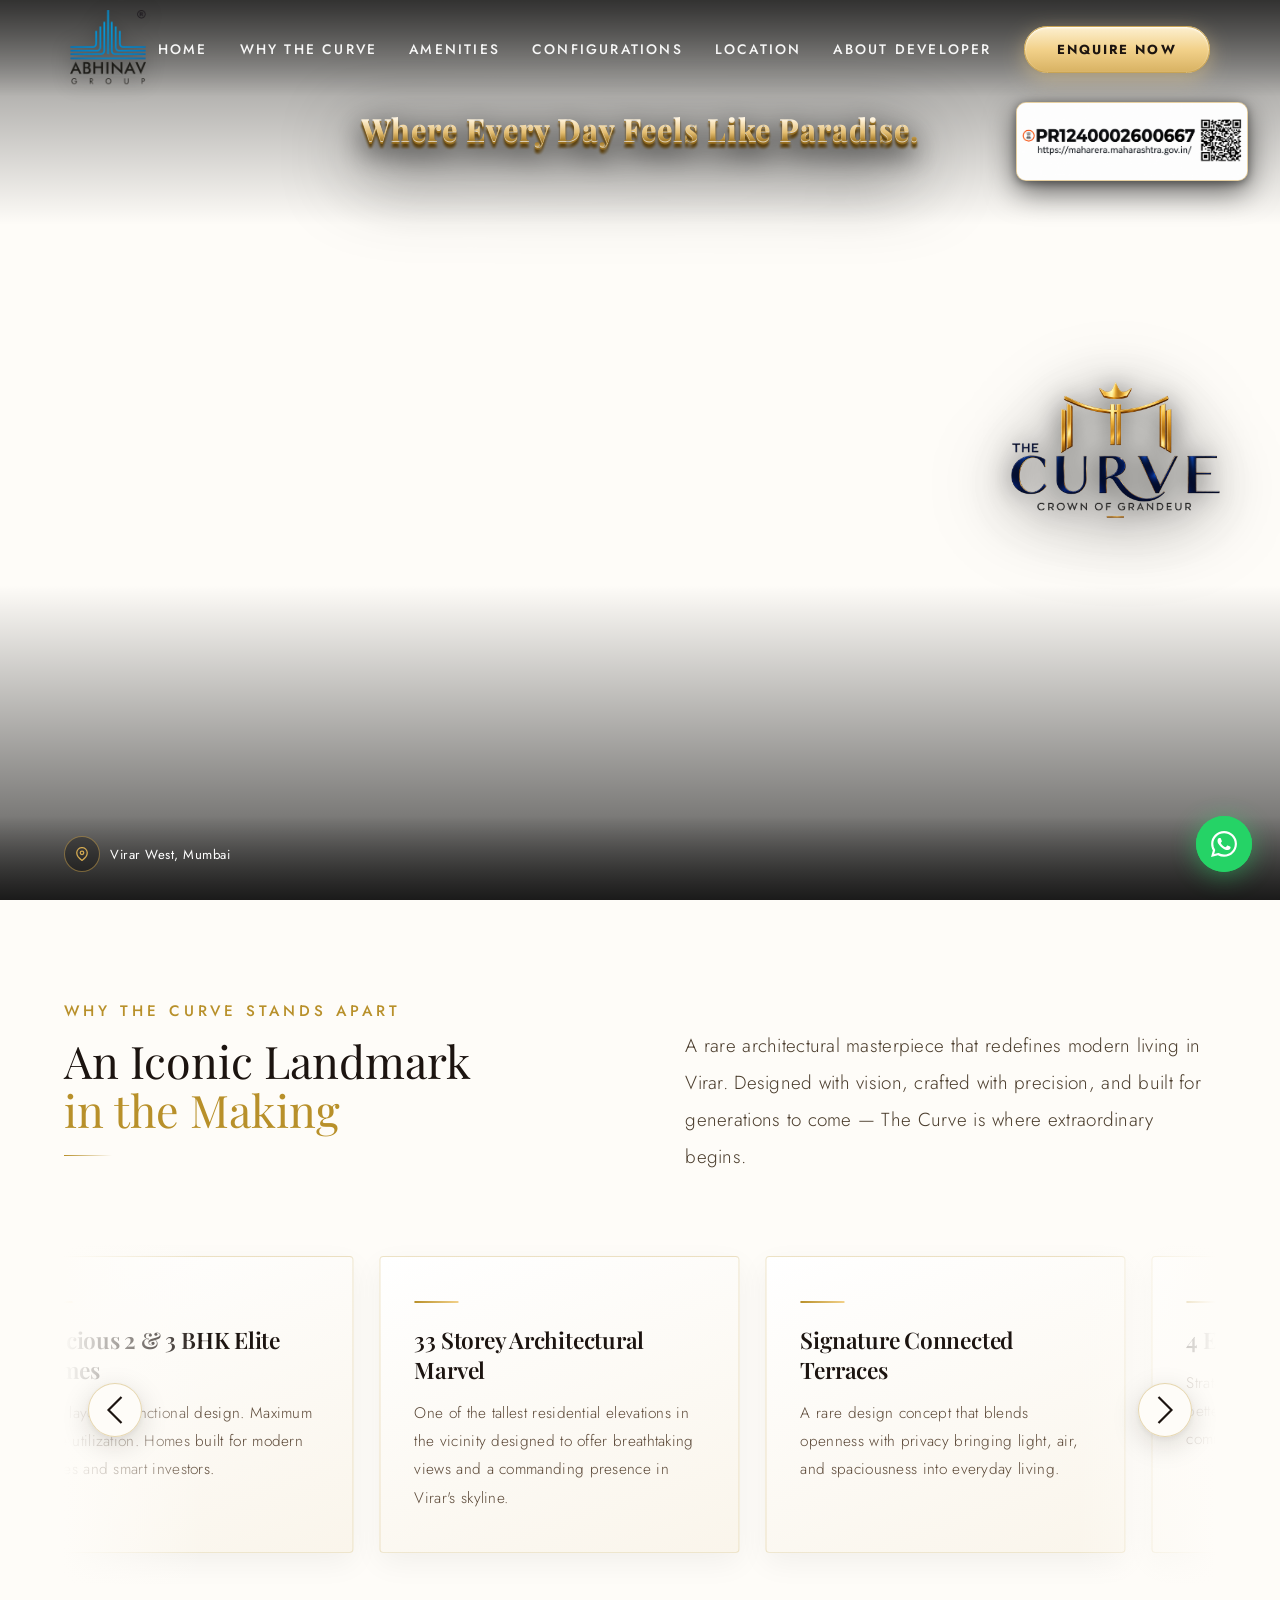
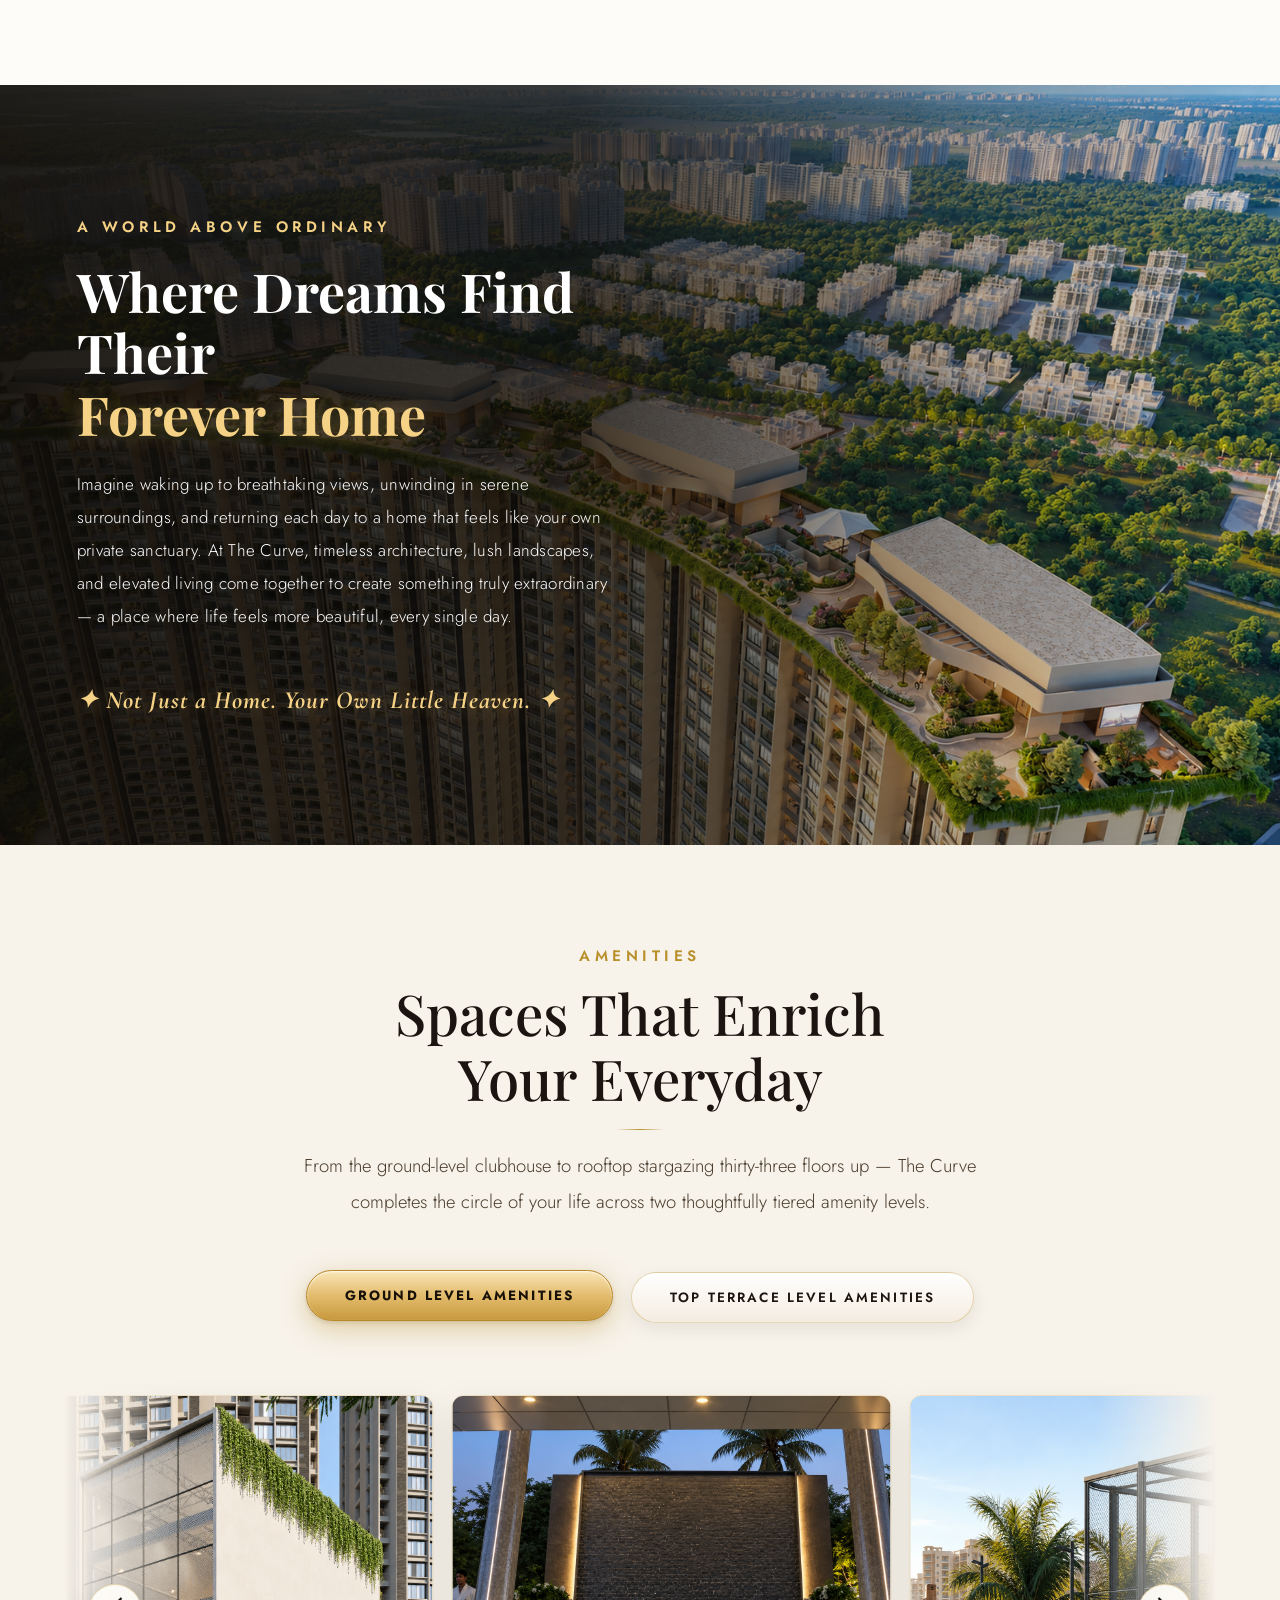
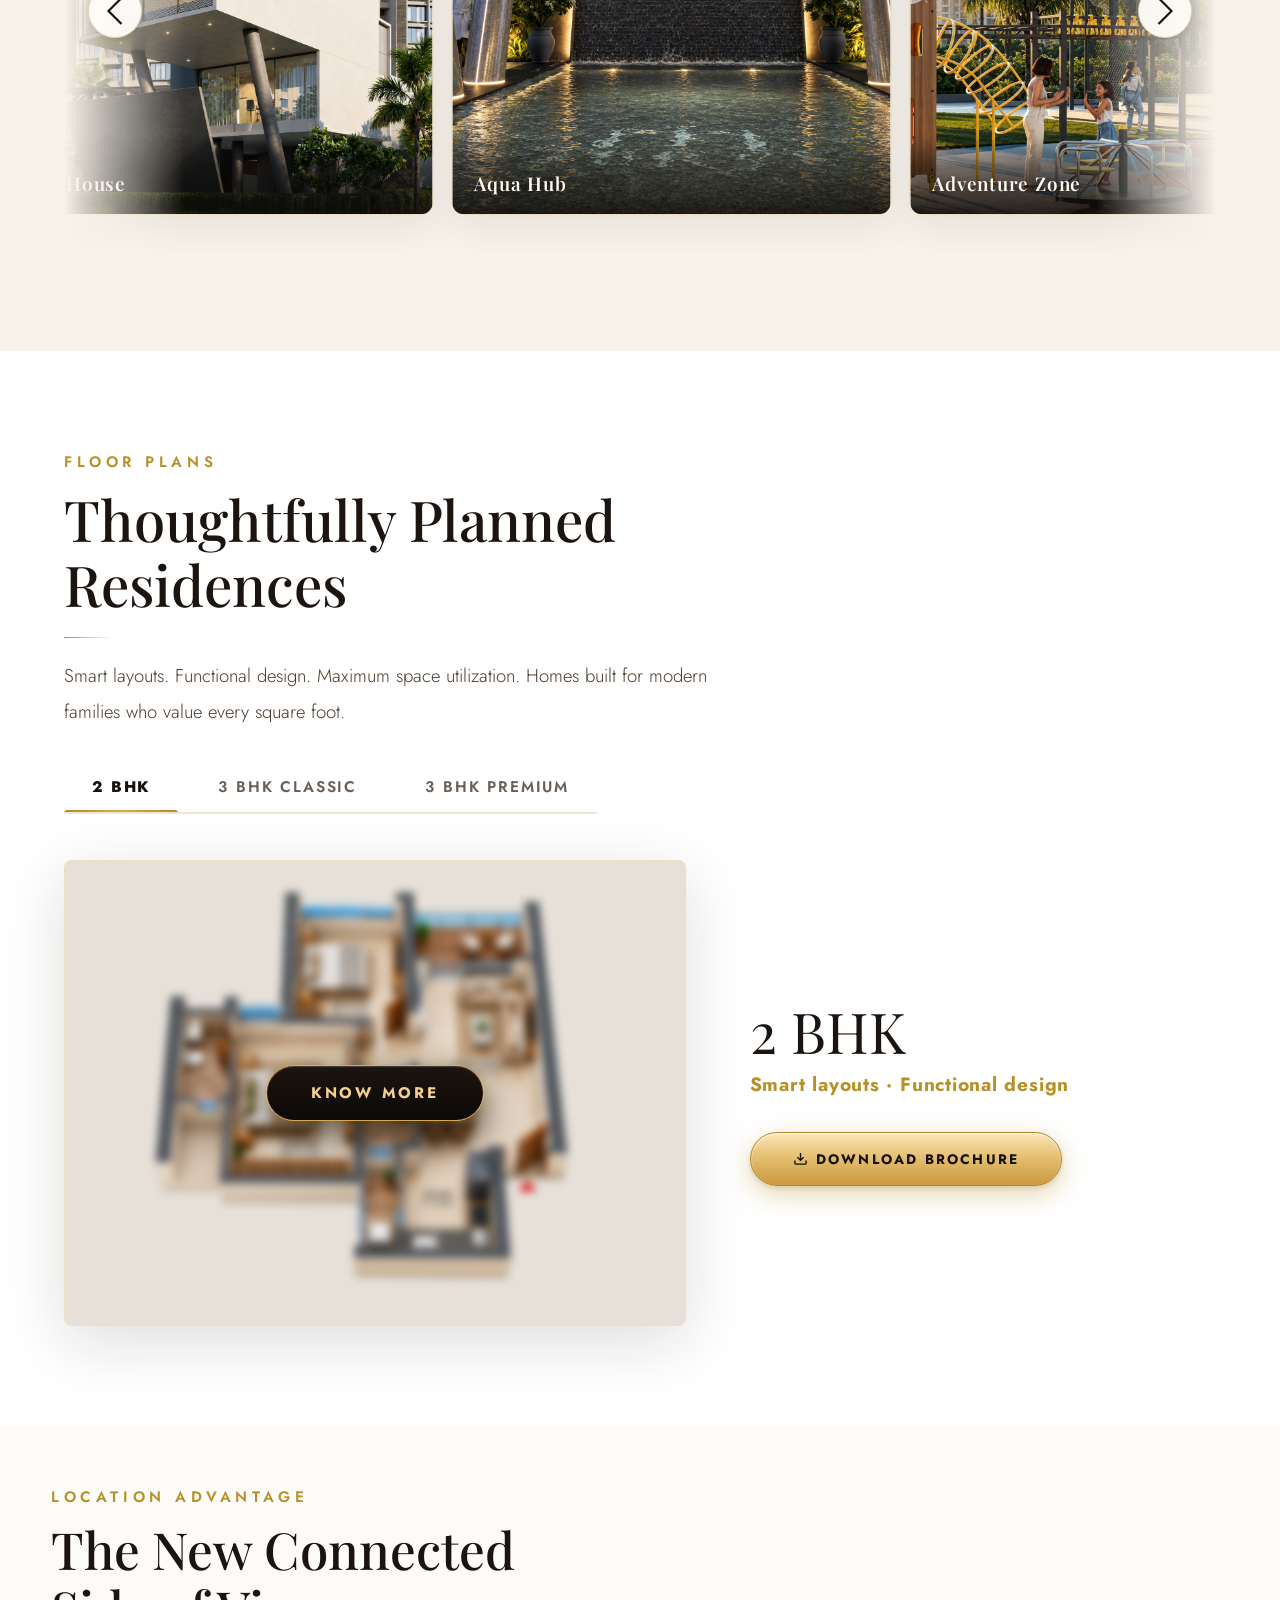
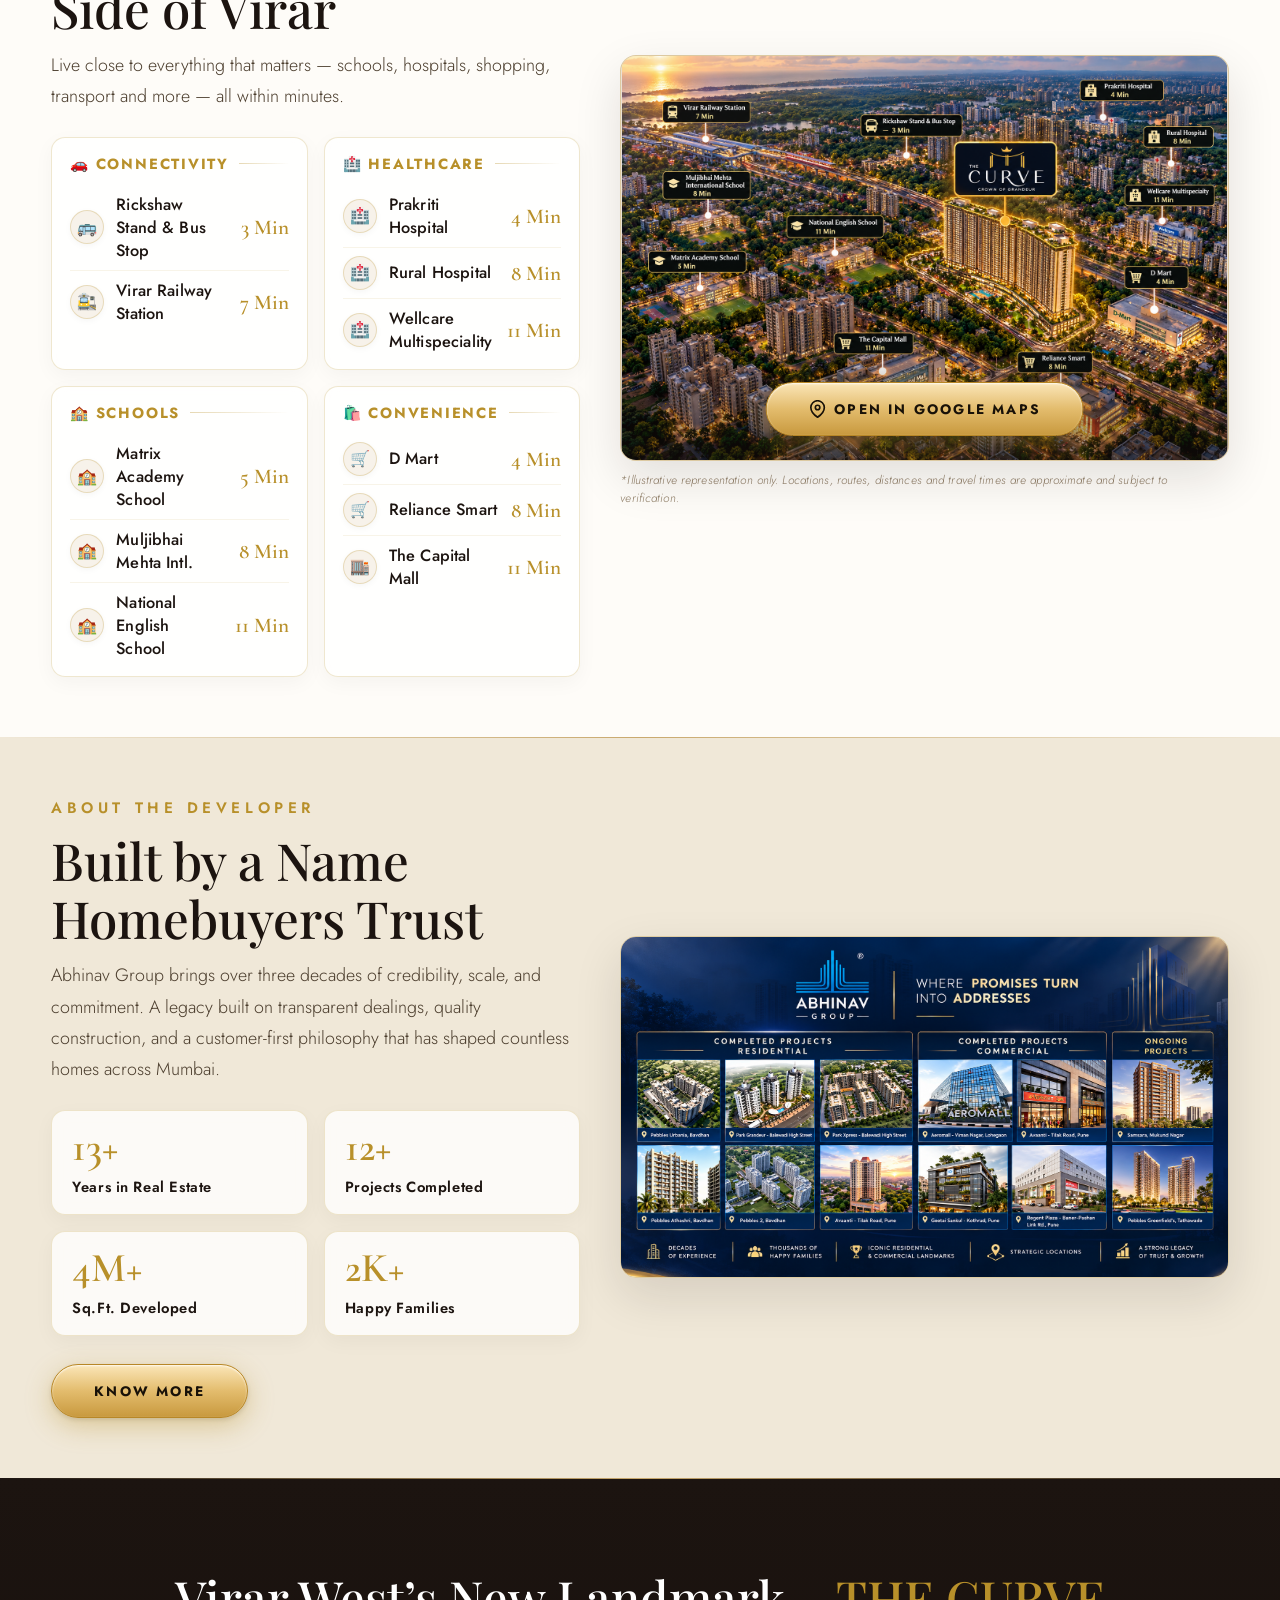
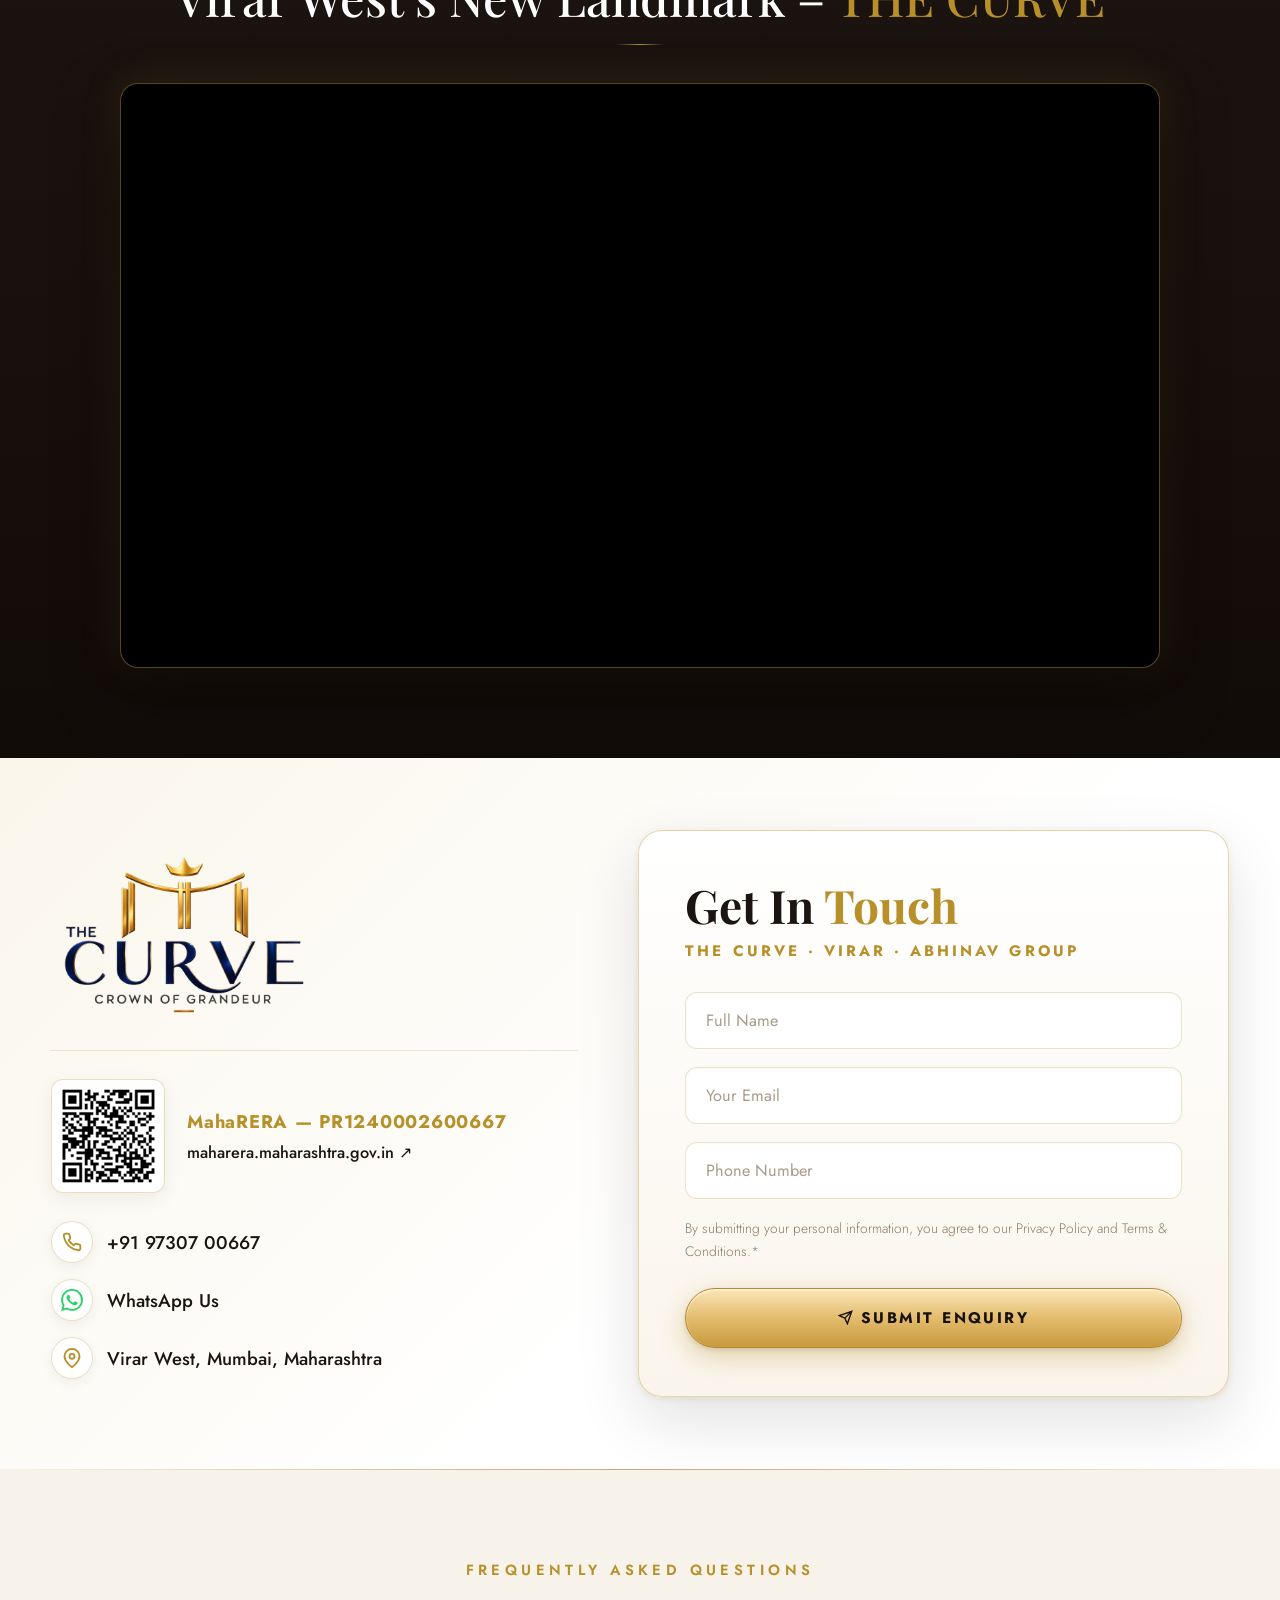
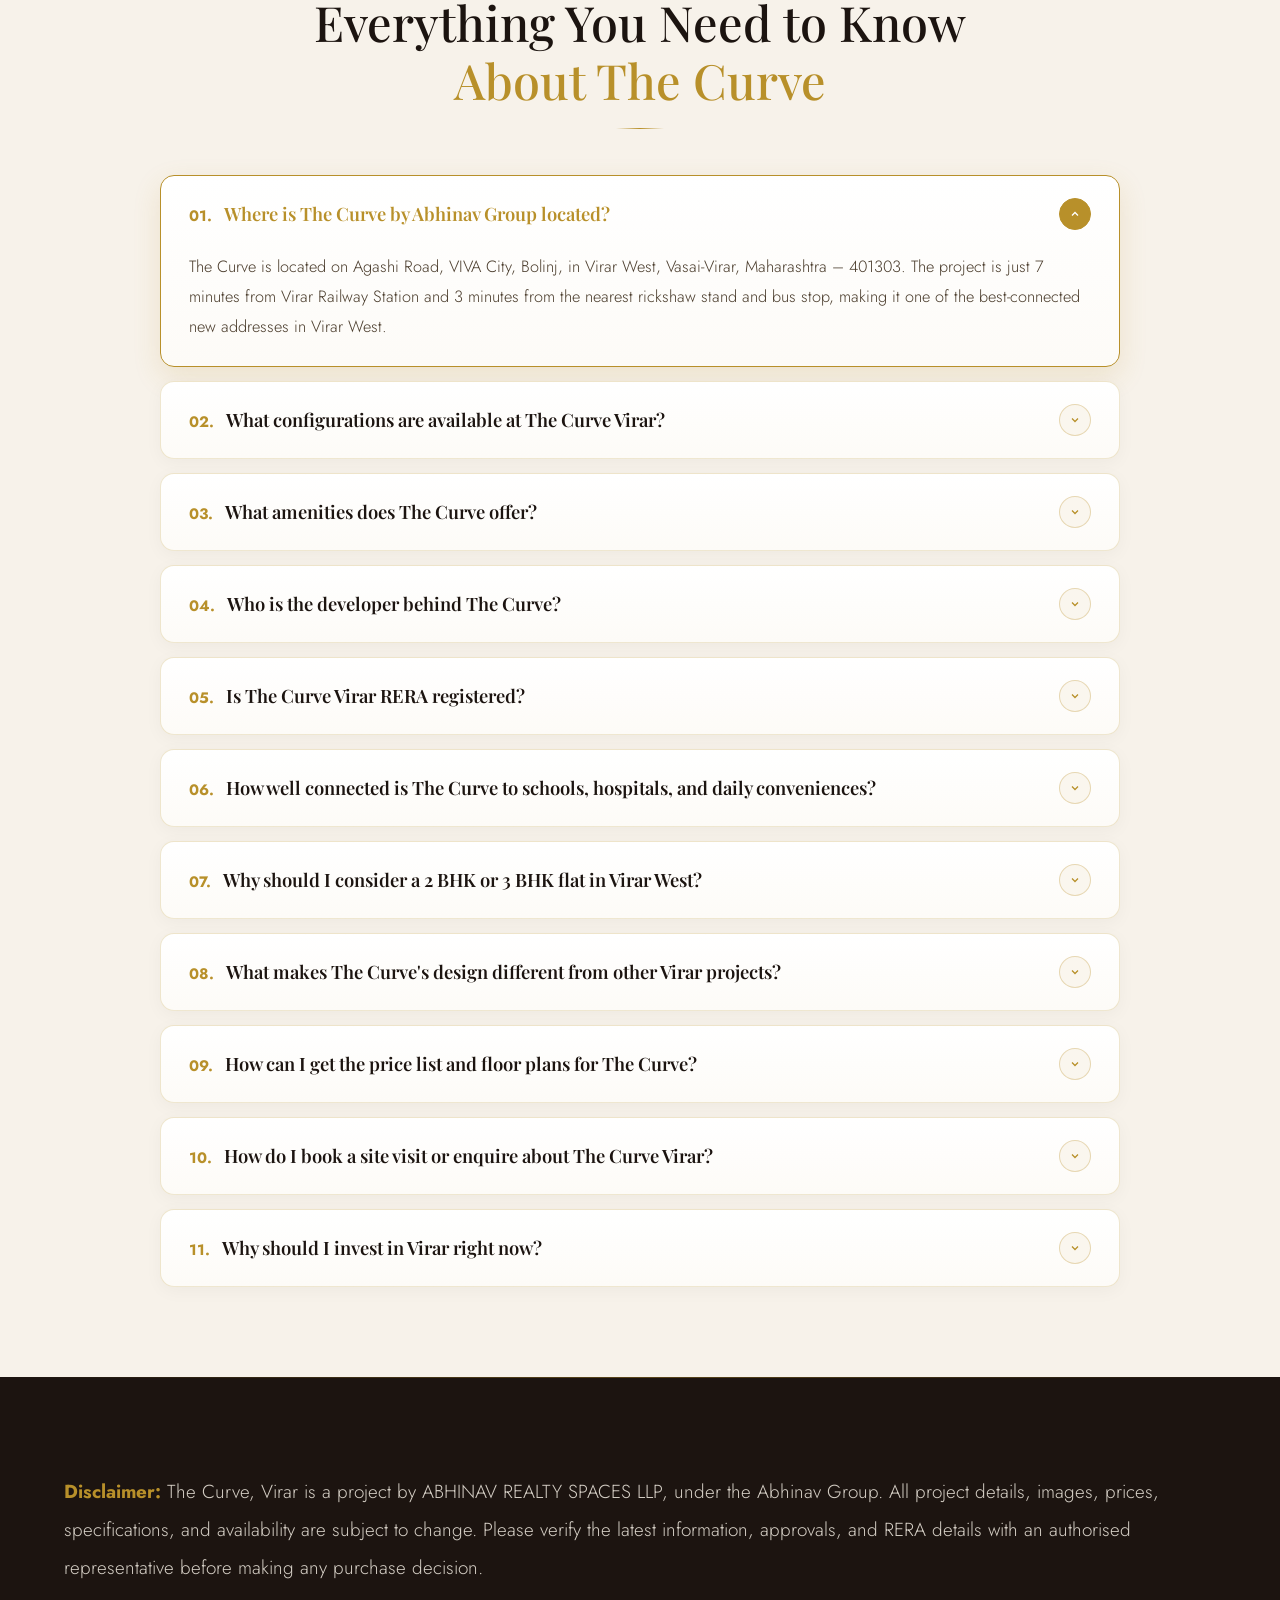
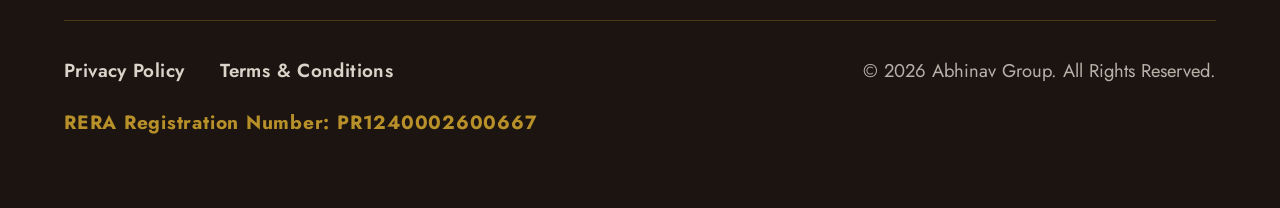
==== commit 5bfeb8a5: "Add Enquire Now button beside mobile hamburger and 5-second smooth auto enquiry popup" ====
--- a/index.html
+++ b/index.html
@@ -107,6 +107,8 @@
   box-shadow:0 10px 28px rgba(242,209,138,0.65), inset 0 1px 2px rgba(255,255,255,1);
 }
 .nav-enq::after{display:none!important}
+.nav-mob-actions{display:none}
+.nav-mob-enq-btn{display:none}
 .nav-ham{display:none;flex-direction:column;gap:5px;cursor:pointer;background:none;padding:4px}
 .nav-ham span{display:block;width:24px;height:2px;background:#fff;transition:all 0.3s}
 #navbar.scrolled .nav-ham span{background:var(--dark-text)}
@@ -1155,7 +1157,31 @@
   .sec{padding:72px 5%}
   .loc-cats{grid-template-columns:1fr;gap:16px}
   .nav-links{display:none}
-  .nav-ham{display:flex}
+  .nav-mob-actions{
+    display:flex !important;
+    align-items:center !important;
+    gap:14px !important;
+  }
+  .nav-mob-enq-btn{
+    display:inline-flex !important;
+    align-items:center;
+    justify-content:center;
+    background:linear-gradient(180deg, #FDF0D0 0%, #F2D18A 50%, #D8B263 100%);
+    color:#1C1410 !important;
+    padding:8px 18px;
+    font-size:0.75rem !important;
+    font-weight:700 !important;
+    letter-spacing:0.12em !important;
+    text-transform:uppercase;
+    text-decoration:none;
+    border-radius:50px;
+    border:1px solid #C9A454;
+    box-shadow:0 4px 14px rgba(242,209,138,0.4), inset 0 1px 2px rgba(255,255,255,0.85);
+    white-space:nowrap;
+    transition:transform 0.2s, box-shadow 0.2s;
+  }
+  .nav-mob-enq-btn:active{transform:scale(0.96)}
+  .nav-ham{display:flex !important}
 
   /* Mobile Top Navbar Header */
   #navbar, #navbar.on-video{
@@ -1245,6 +1271,14 @@
   .am-card{width:290px;height:278px}
   #navbar, #navbar.on-video{
     height:68px !important;
+  }
+  .nav-mob-actions{
+    gap:10px !important;
+  }
+  .nav-mob-enq-btn{
+    padding:7px 13px !important;
+    font-size:0.7rem !important;
+    letter-spacing:0.08em !important;
   }
   .nav-logo img{
     height:46px !important;
@@ -1300,9 +1334,12 @@
     <li><a href="#developer">About Developer</a></li>
     <li><a href="#" class="nav-enq" id="nav-enq-btn">Enquire Now</a></li>
   </ul>
-  <button class="nav-ham" id="nav-ham" aria-label="Open menu" aria-expanded="false">
-    <span></span><span></span><span></span>
-  </button>
+  <div class="nav-mob-actions">
+    <a href="#" class="nav-mob-enq-btn" id="nav-mob-enq-btn">Enquire Now</a>
+    <button class="nav-ham" id="nav-ham" aria-label="Open menu" aria-expanded="false">
+      <span></span><span></span><span></span>
+    </button>
+  </div>
 </nav>
 
 <!-- Mobile Drawer -->
@@ -2163,10 +2200,11 @@
   }, 350);
 };
 
-['nav-enq-btn','hero-enq-btn','dev-enq-btn','mob-enq-btn','dev-brochure','dev-know-more','hero-offer-btn','fp-know-more','fp-blur-overlay'].forEach(id => {
+['nav-enq-btn','nav-mob-enq-btn','hero-enq-btn','dev-enq-btn','mob-enq-btn','dev-brochure','dev-know-more','hero-offer-btn','fp-know-more','fp-blur-overlay'].forEach(id => {
   const el = document.getElementById(id);
   if (el) el.addEventListener('click', e => { 
     e.preventDefault(); 
+    try { sessionStorage.setItem('curve_auto_popup_shown', 'true'); } catch(err){}
     pendingBrochureDownload = false; 
     openModal(); 
   });
@@ -2176,6 +2214,7 @@
 if (fpBrochureBtn) {
   fpBrochureBtn.addEventListener('click', e => {
     e.preventDefault();
+    try { sessionStorage.setItem('curve_auto_popup_shown', 'true'); } catch(err){}
     pendingBrochureDownload = true;
     openModal();
   });
@@ -2184,6 +2223,26 @@
 modalCls.addEventListener('click', closeModal);
 modalOv.addEventListener('click', e => { if (e.target === modalOv) closeModal(); });
 document.addEventListener('keydown', e => { if (e.key === 'Escape') closeModal(); });
+
+/* ── AUTO POPUP AFTER 5 SECONDS (ONCE PER SESSION FOR ALL DEVICES) ── */
+const triggerAutoPopup = () => {
+  setTimeout(() => {
+    try {
+      if (!sessionStorage.getItem('curve_auto_popup_shown') && !modalOv.classList.contains('open')) {
+        sessionStorage.setItem('curve_auto_popup_shown', 'true');
+        openModal();
+      }
+    } catch(e) {
+      if (!modalOv.classList.contains('open')) openModal();
+    }
+  }, 5000);
+};
+
+if (document.readyState === 'complete') {
+  triggerAutoPopup();
+} else {
+  window.addEventListener('load', triggerAutoPopup);
+}
 
 /* ── FORM SUBMIT (modal + contact) ── */
 async function submitForm(name, email, phone, source = 'Website Enquiry') {
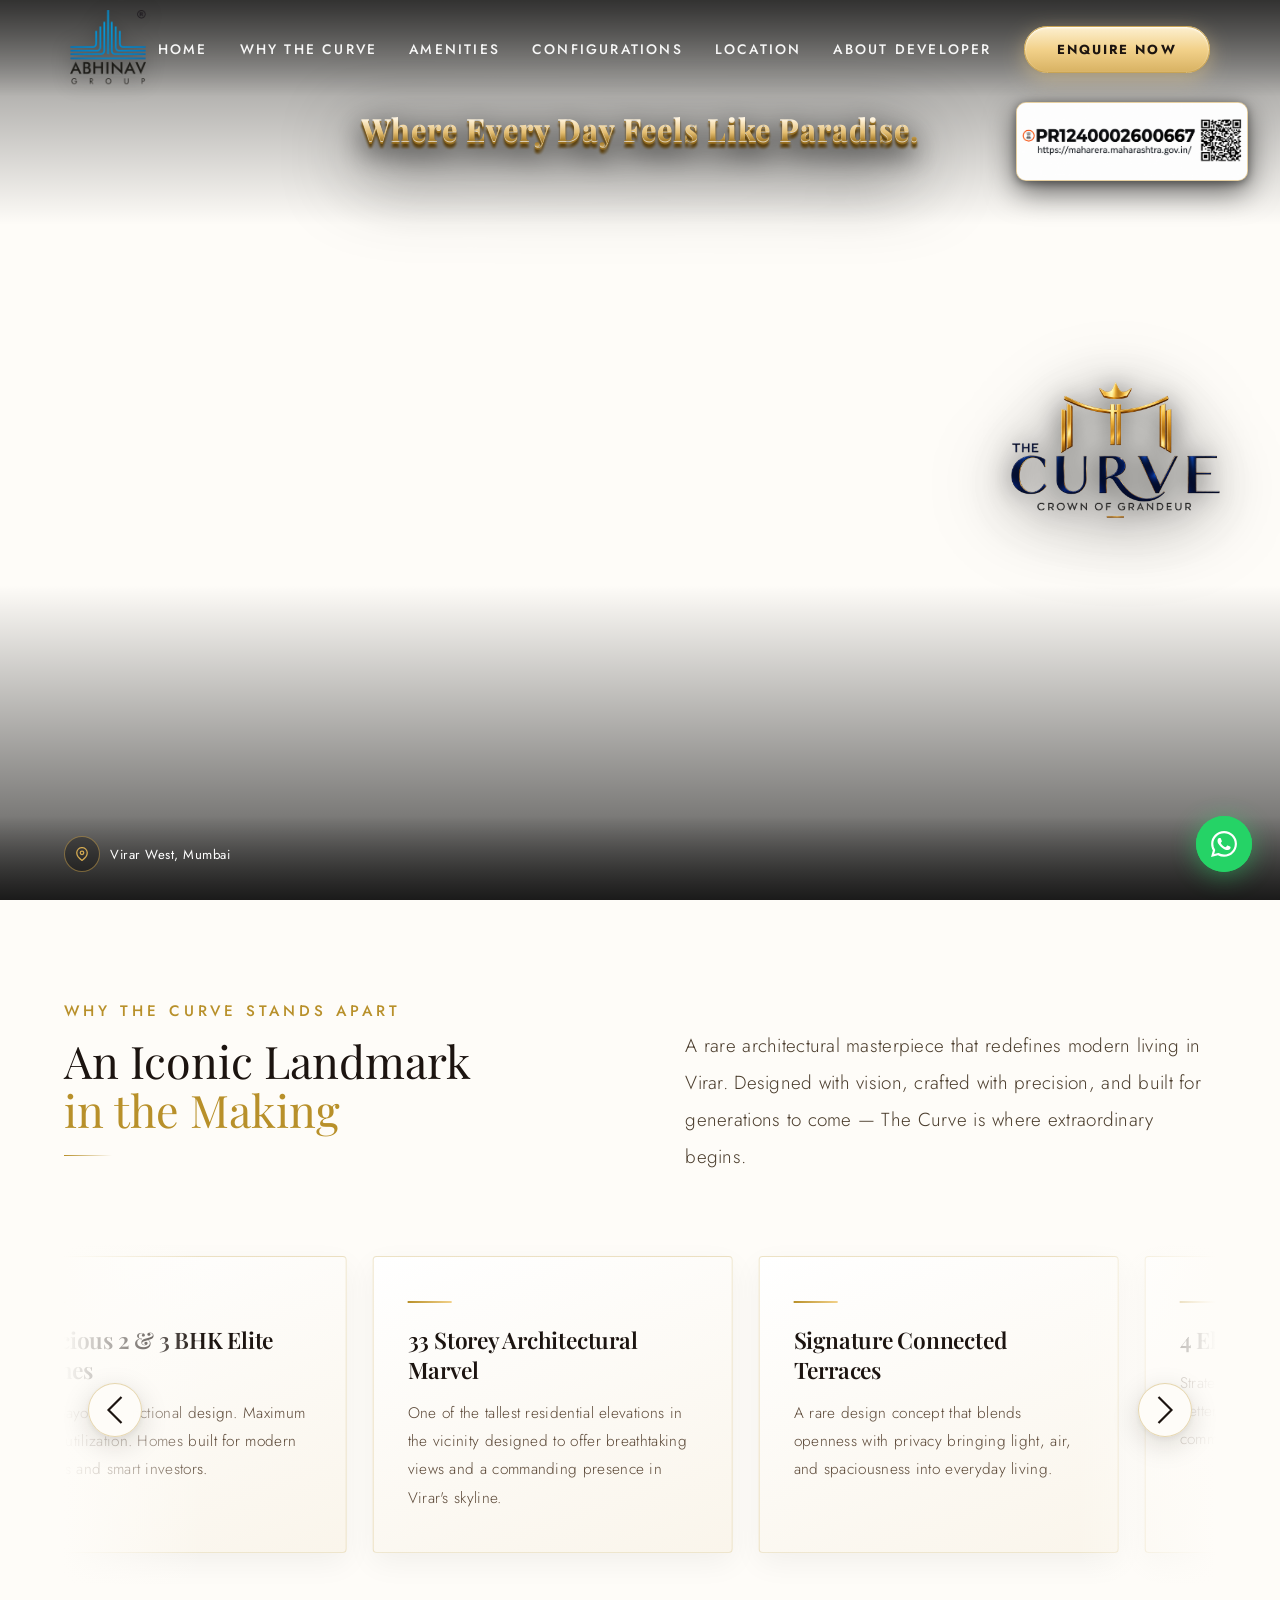
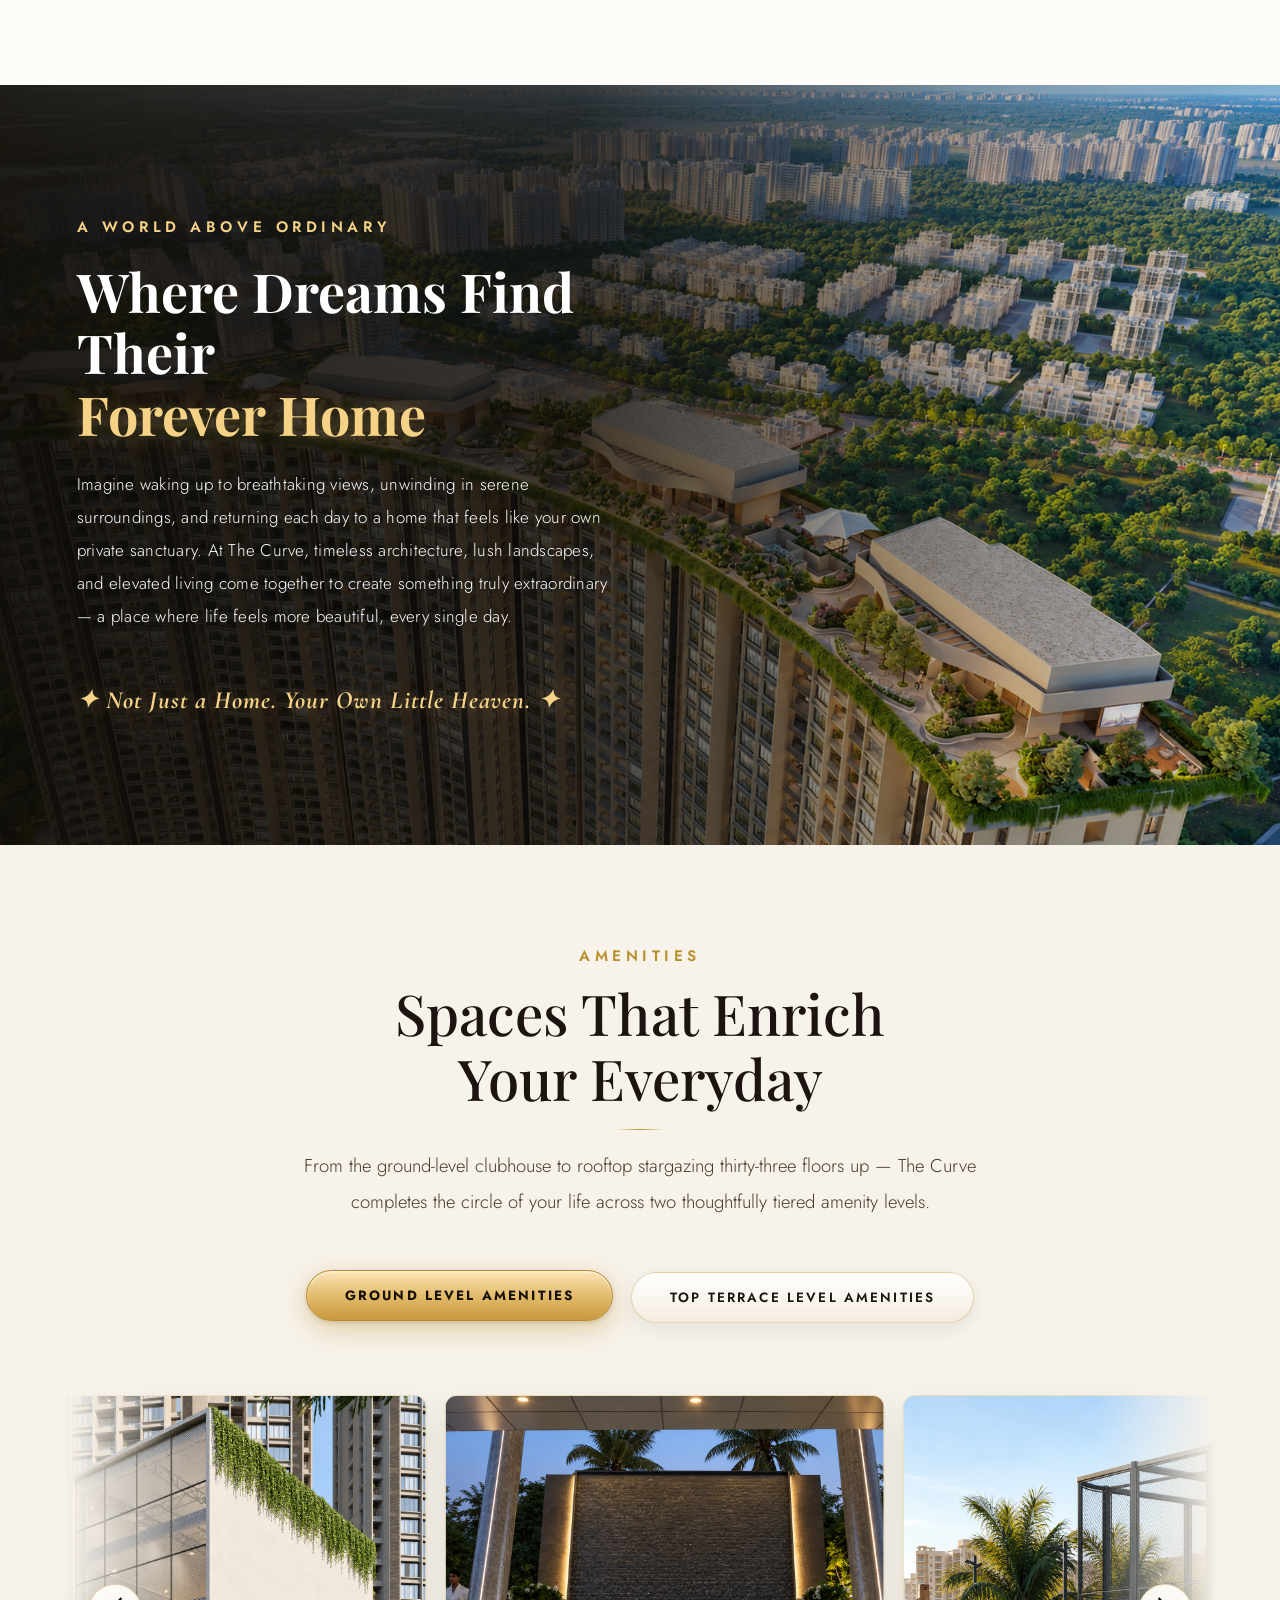
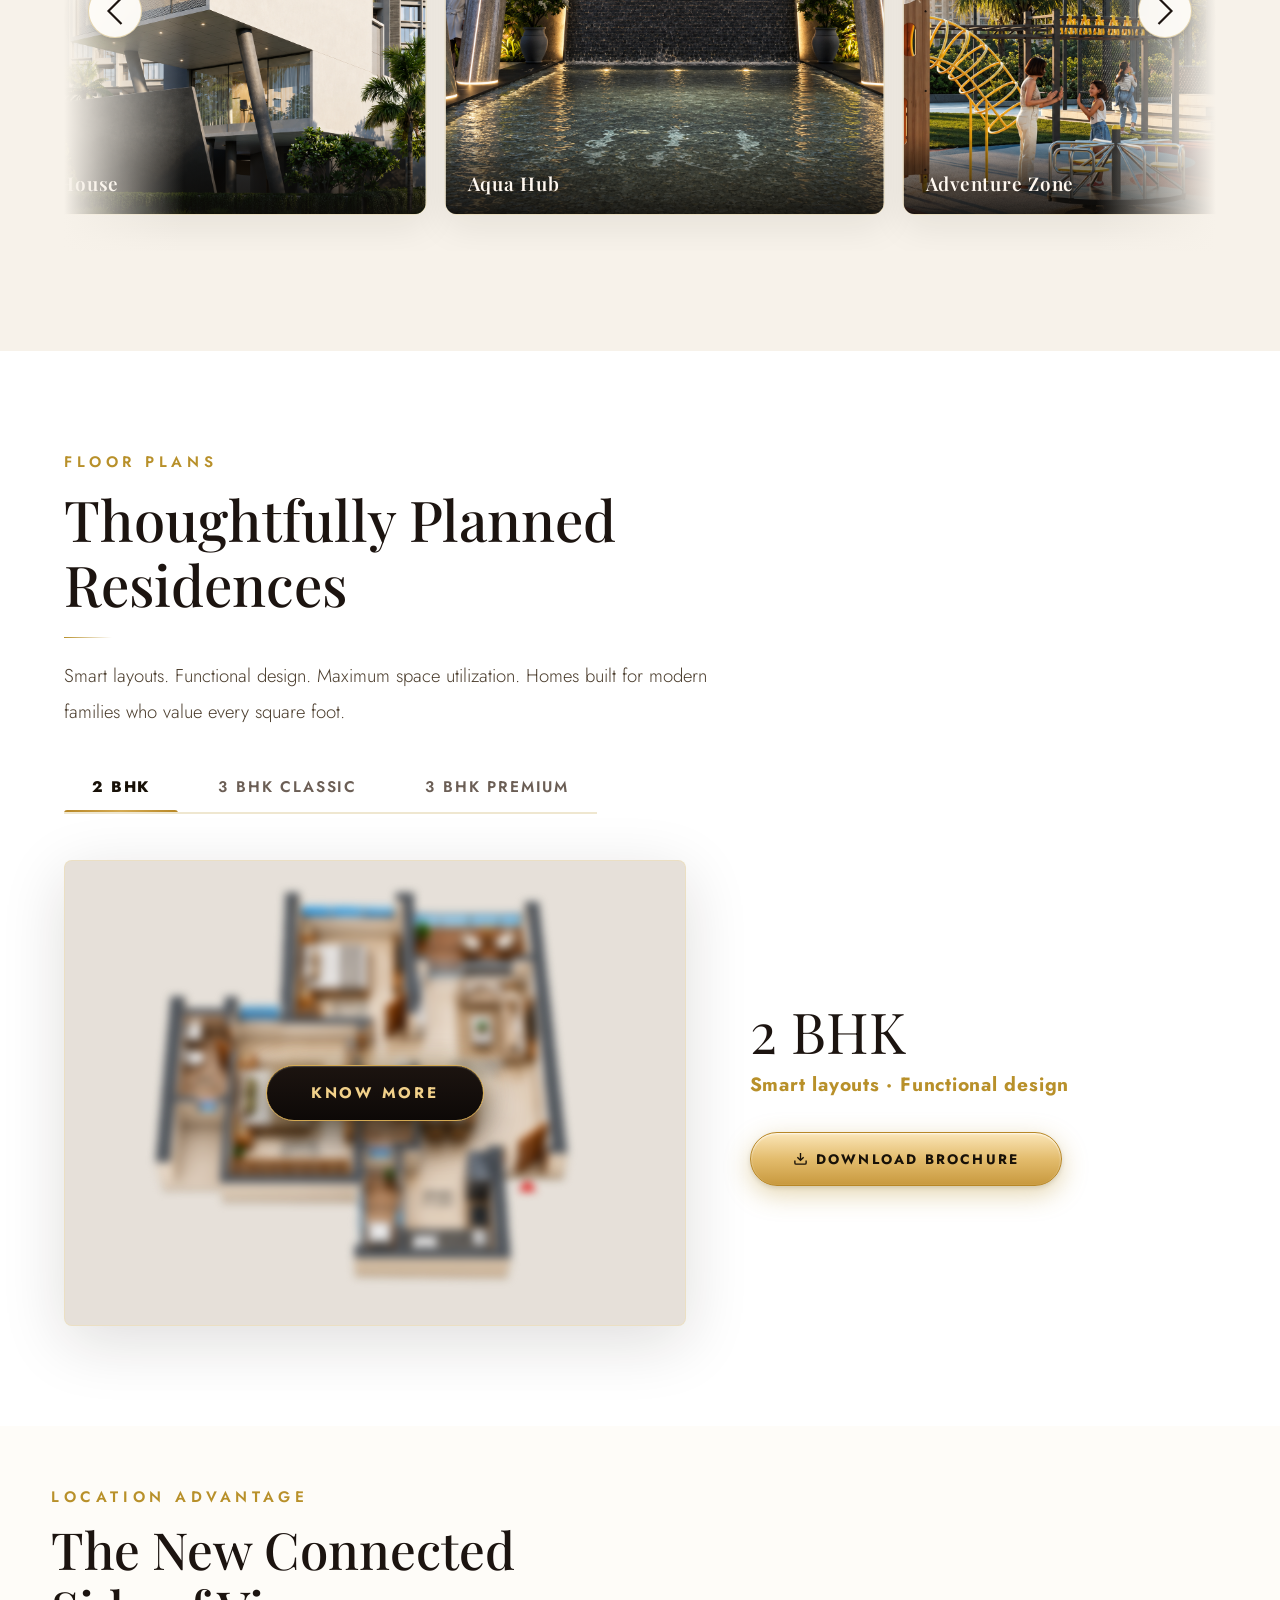
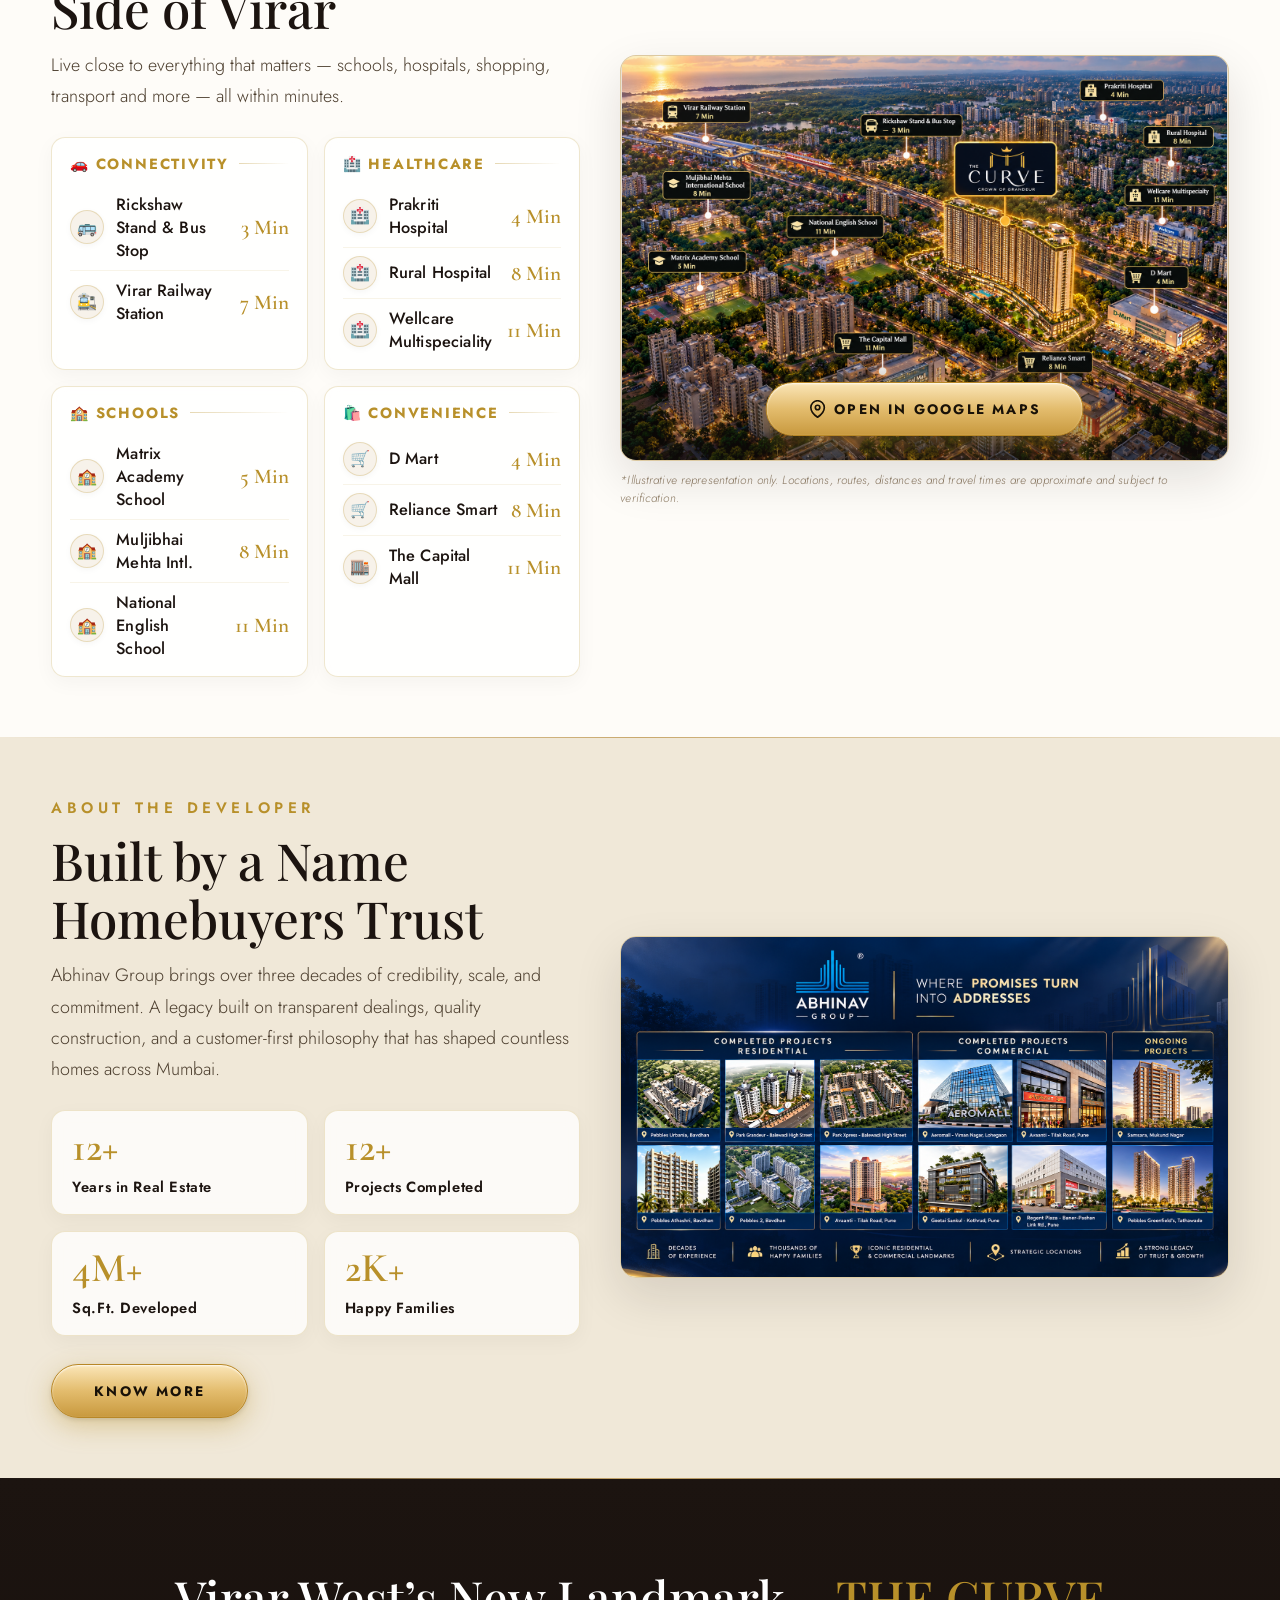
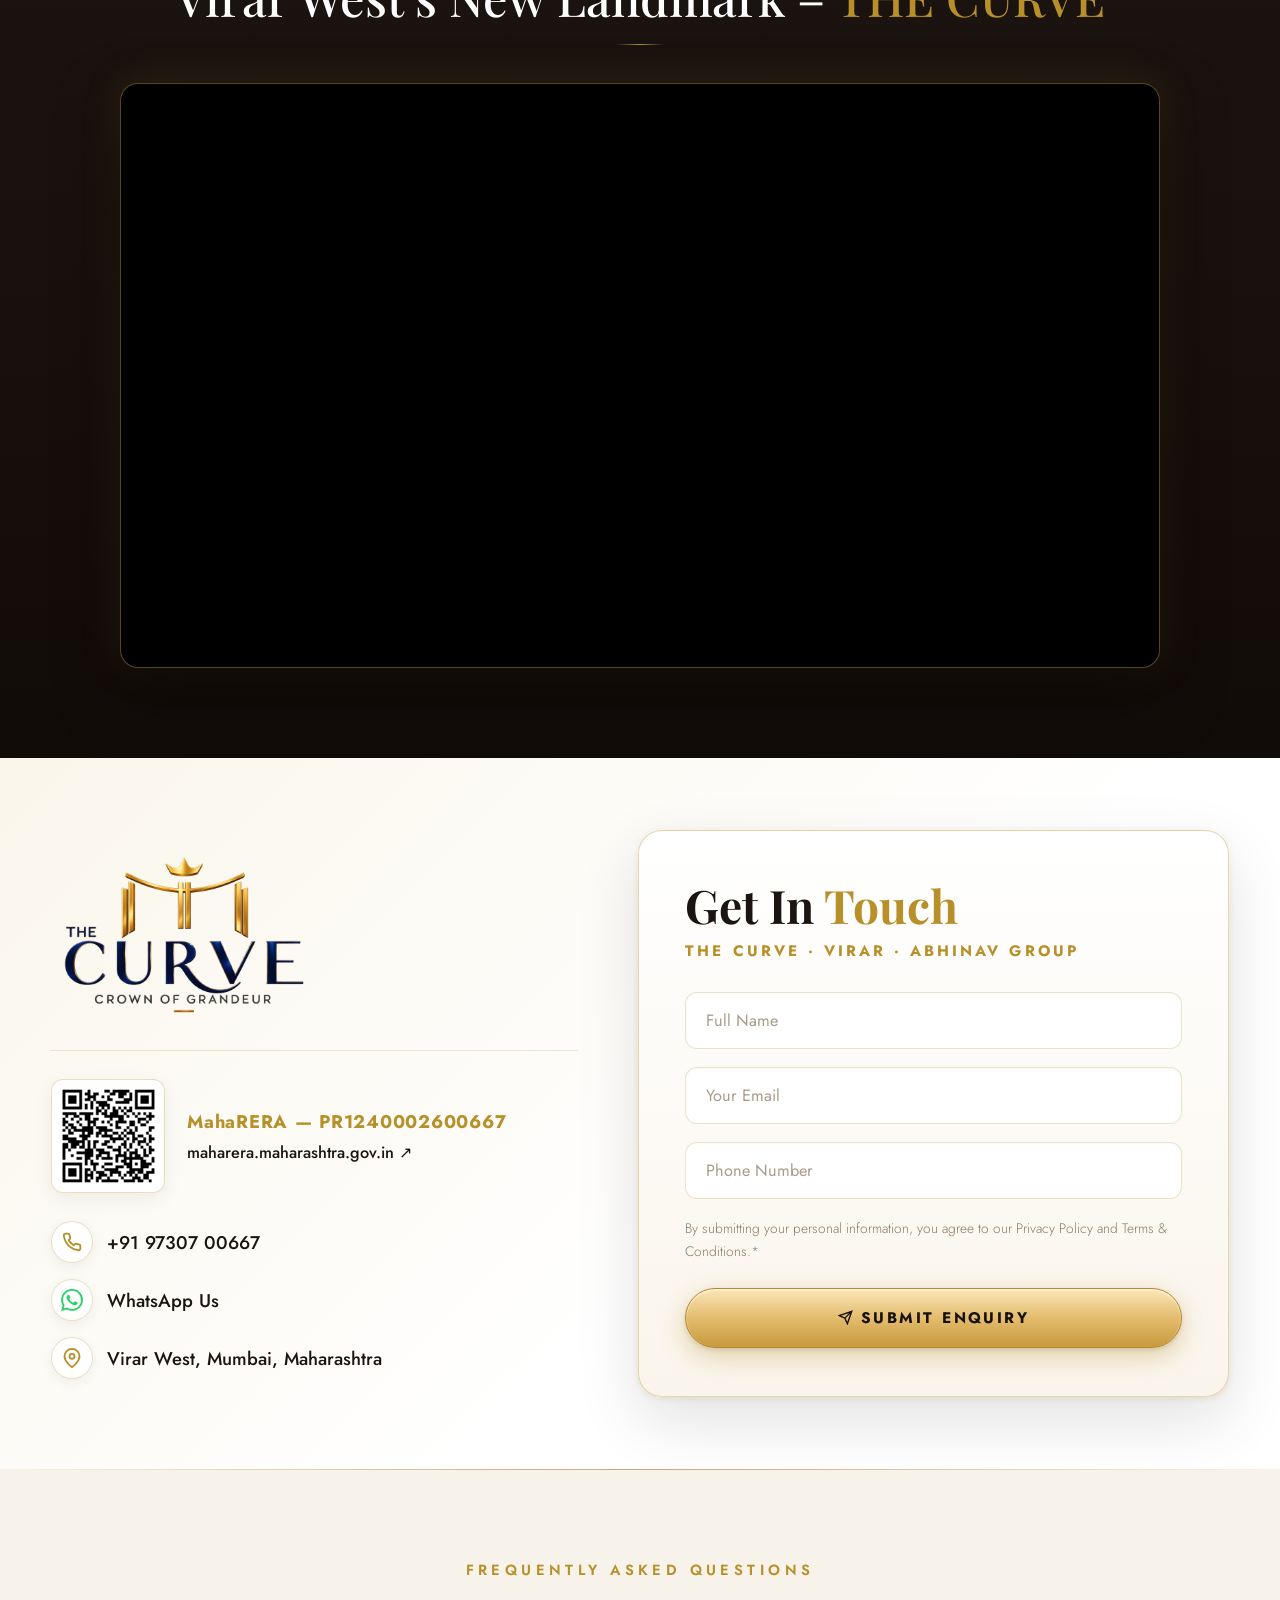
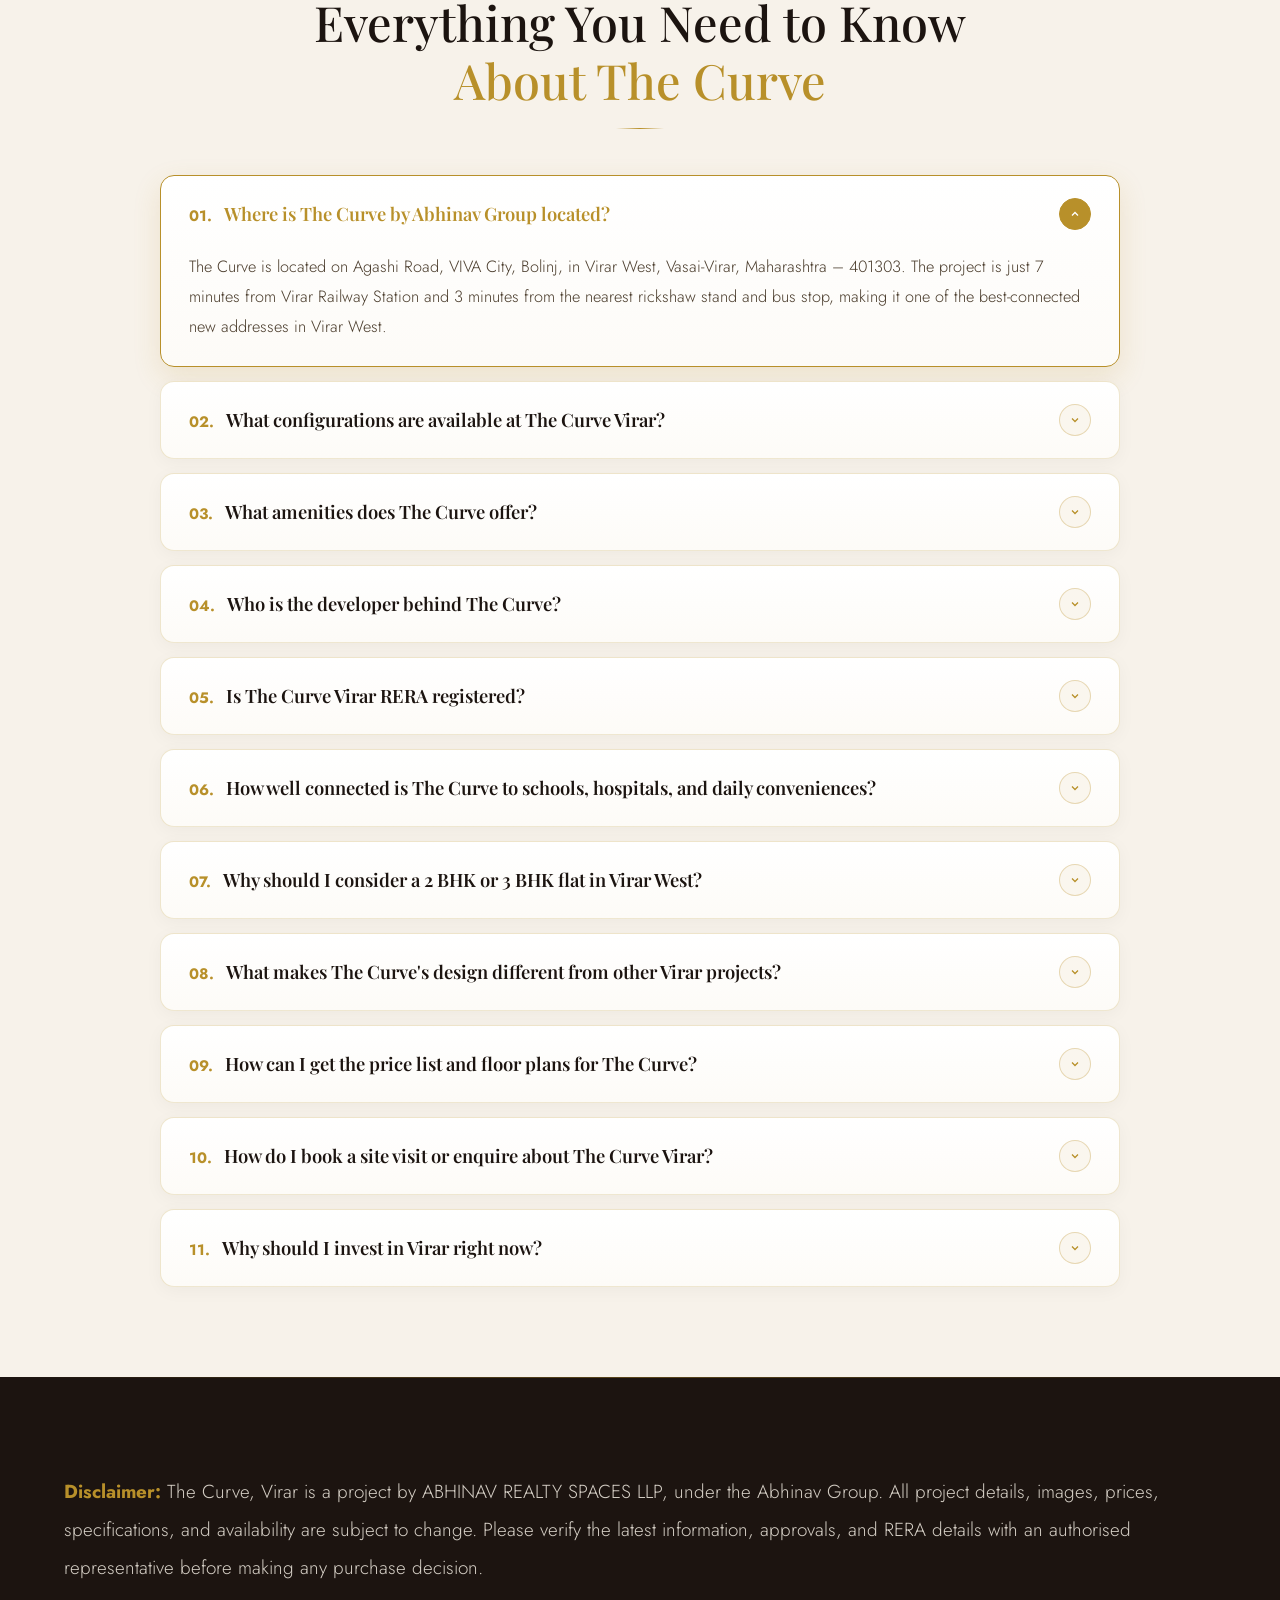
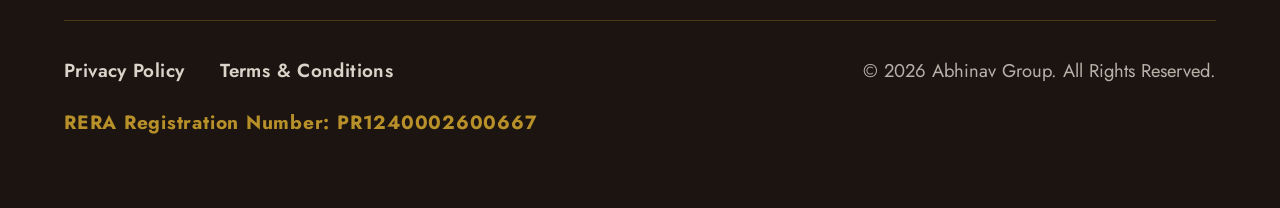
==== commit cdd13076: "Allow 5-second enquiry popup to appear on every page refresh" ====
--- a/index.html
+++ b/index.html
@@ -2204,7 +2204,6 @@
   const el = document.getElementById(id);
   if (el) el.addEventListener('click', e => { 
     e.preventDefault(); 
-    try { sessionStorage.setItem('curve_auto_popup_shown', 'true'); } catch(err){}
     pendingBrochureDownload = false; 
     openModal(); 
   });
@@ -2214,7 +2213,6 @@
 if (fpBrochureBtn) {
   fpBrochureBtn.addEventListener('click', e => {
     e.preventDefault();
-    try { sessionStorage.setItem('curve_auto_popup_shown', 'true'); } catch(err){}
     pendingBrochureDownload = true;
     openModal();
   });
@@ -2224,16 +2222,14 @@
 modalOv.addEventListener('click', e => { if (e.target === modalOv) closeModal(); });
 document.addEventListener('keydown', e => { if (e.key === 'Escape') closeModal(); });
 
-/* ── AUTO POPUP AFTER 5 SECONDS (ONCE PER SESSION FOR ALL DEVICES) ── */
+/* ── AUTO POPUP AFTER 5 SECONDS (ON EVERY PAGE LOAD / REFRESH) ── */
+let autoPopupTriggered = false;
 const triggerAutoPopup = () => {
+  if (autoPopupTriggered) return;
+  autoPopupTriggered = true;
   setTimeout(() => {
-    try {
-      if (!sessionStorage.getItem('curve_auto_popup_shown') && !modalOv.classList.contains('open')) {
-        sessionStorage.setItem('curve_auto_popup_shown', 'true');
-        openModal();
-      }
-    } catch(e) {
-      if (!modalOv.classList.contains('open')) openModal();
+    if (!modalOv.classList.contains('open')) {
+      openModal();
     }
   }, 5000);
 };
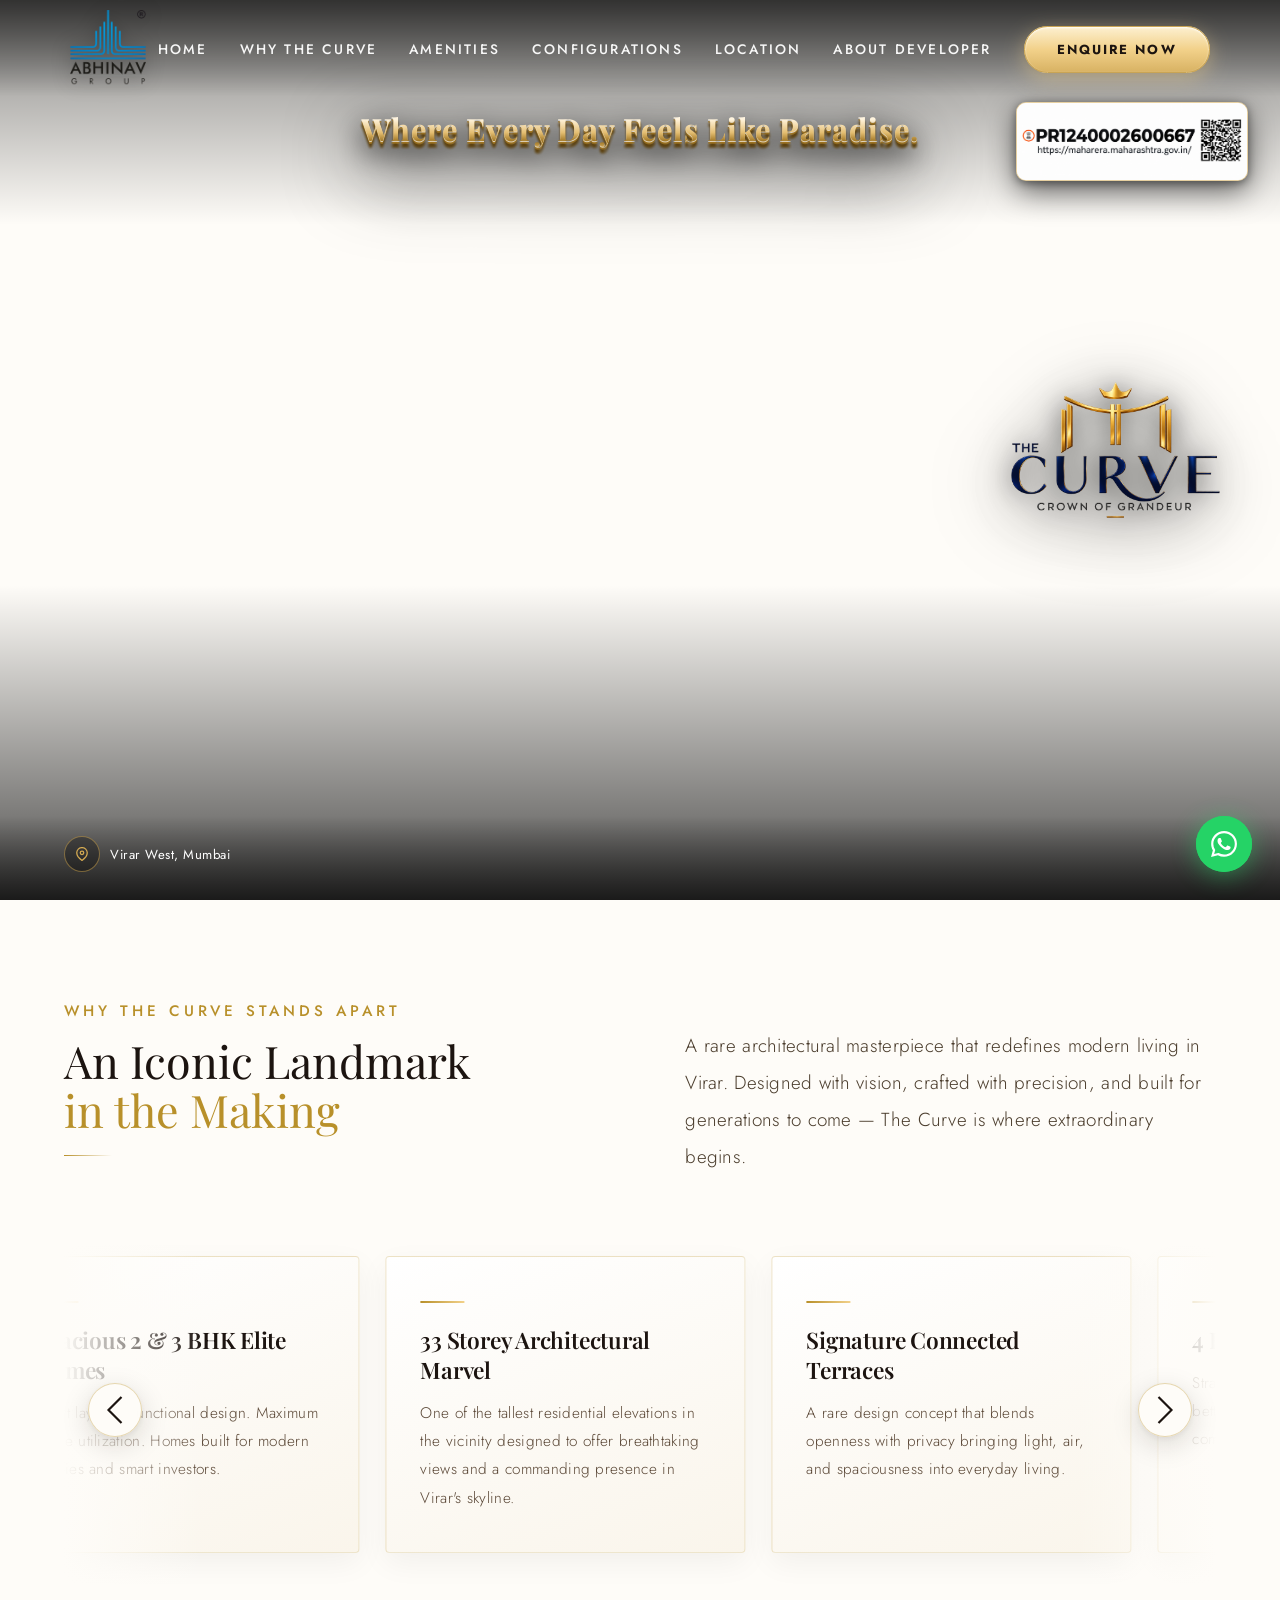
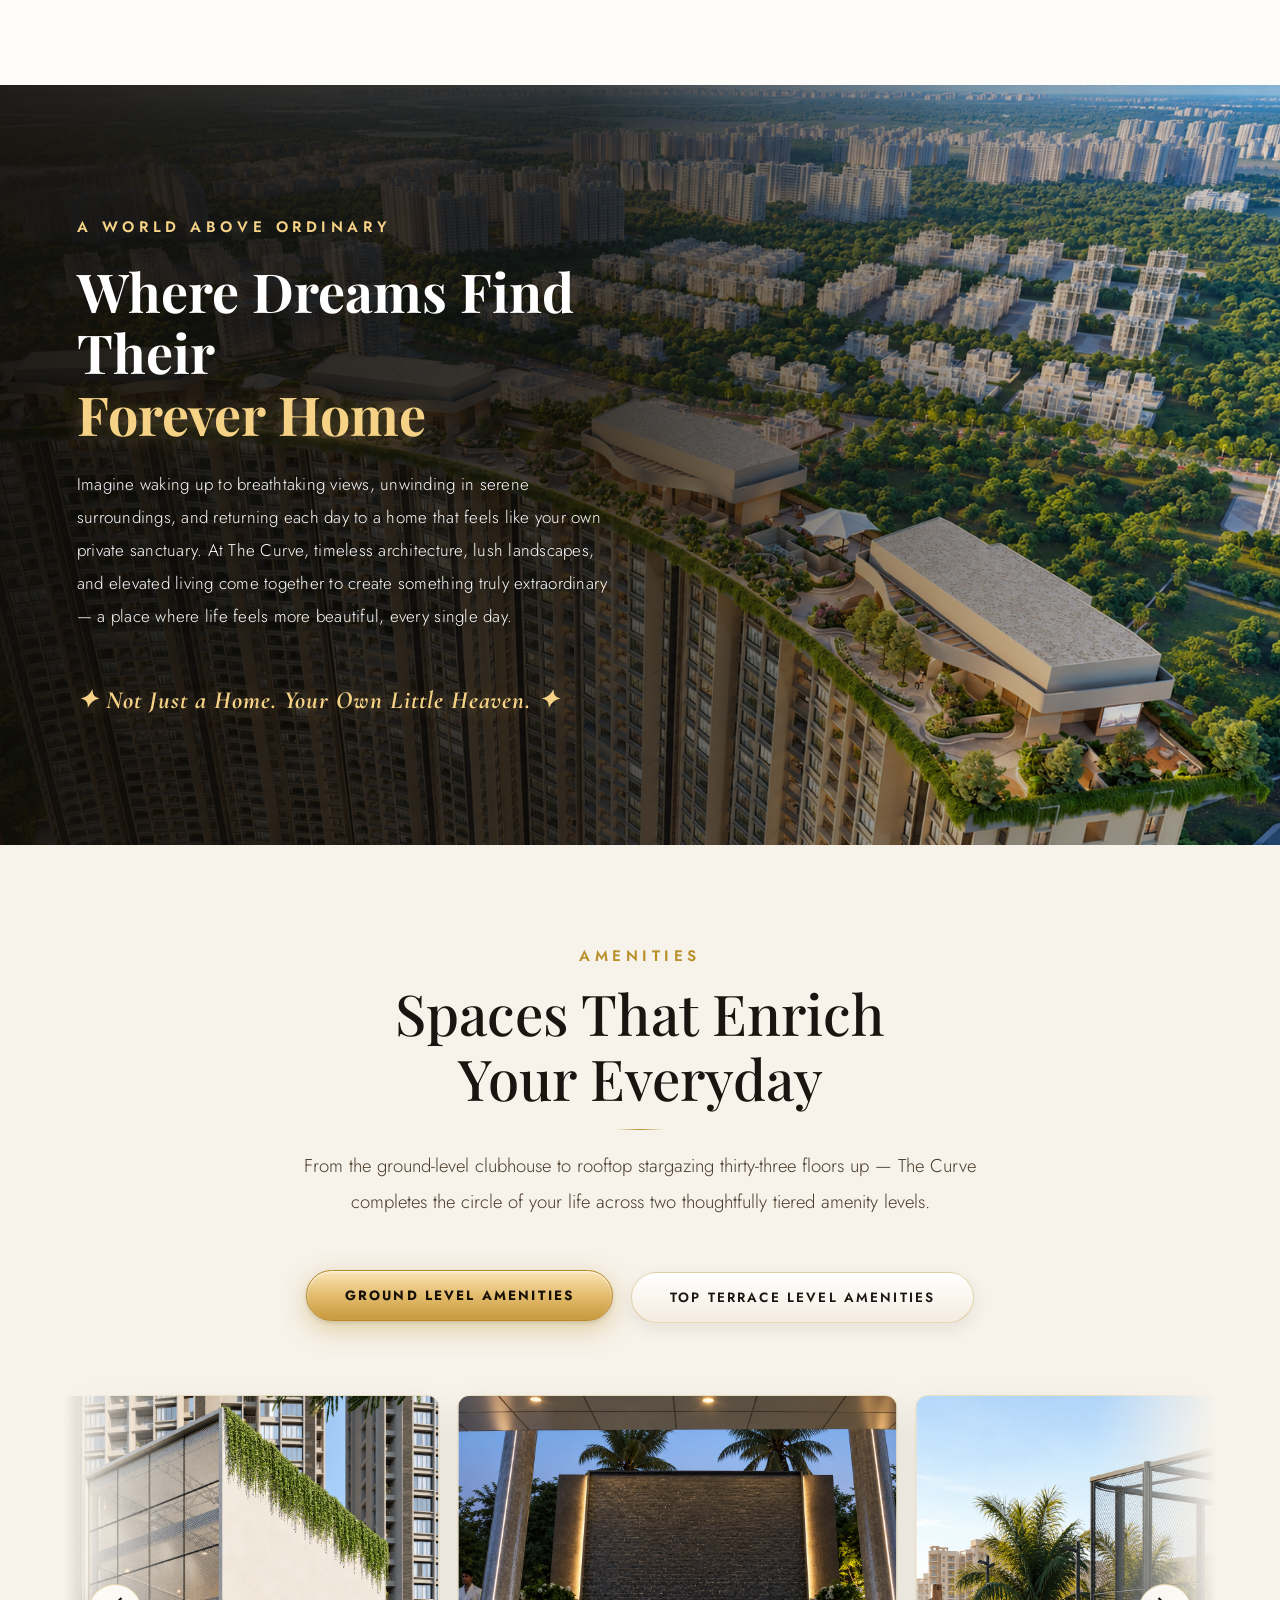
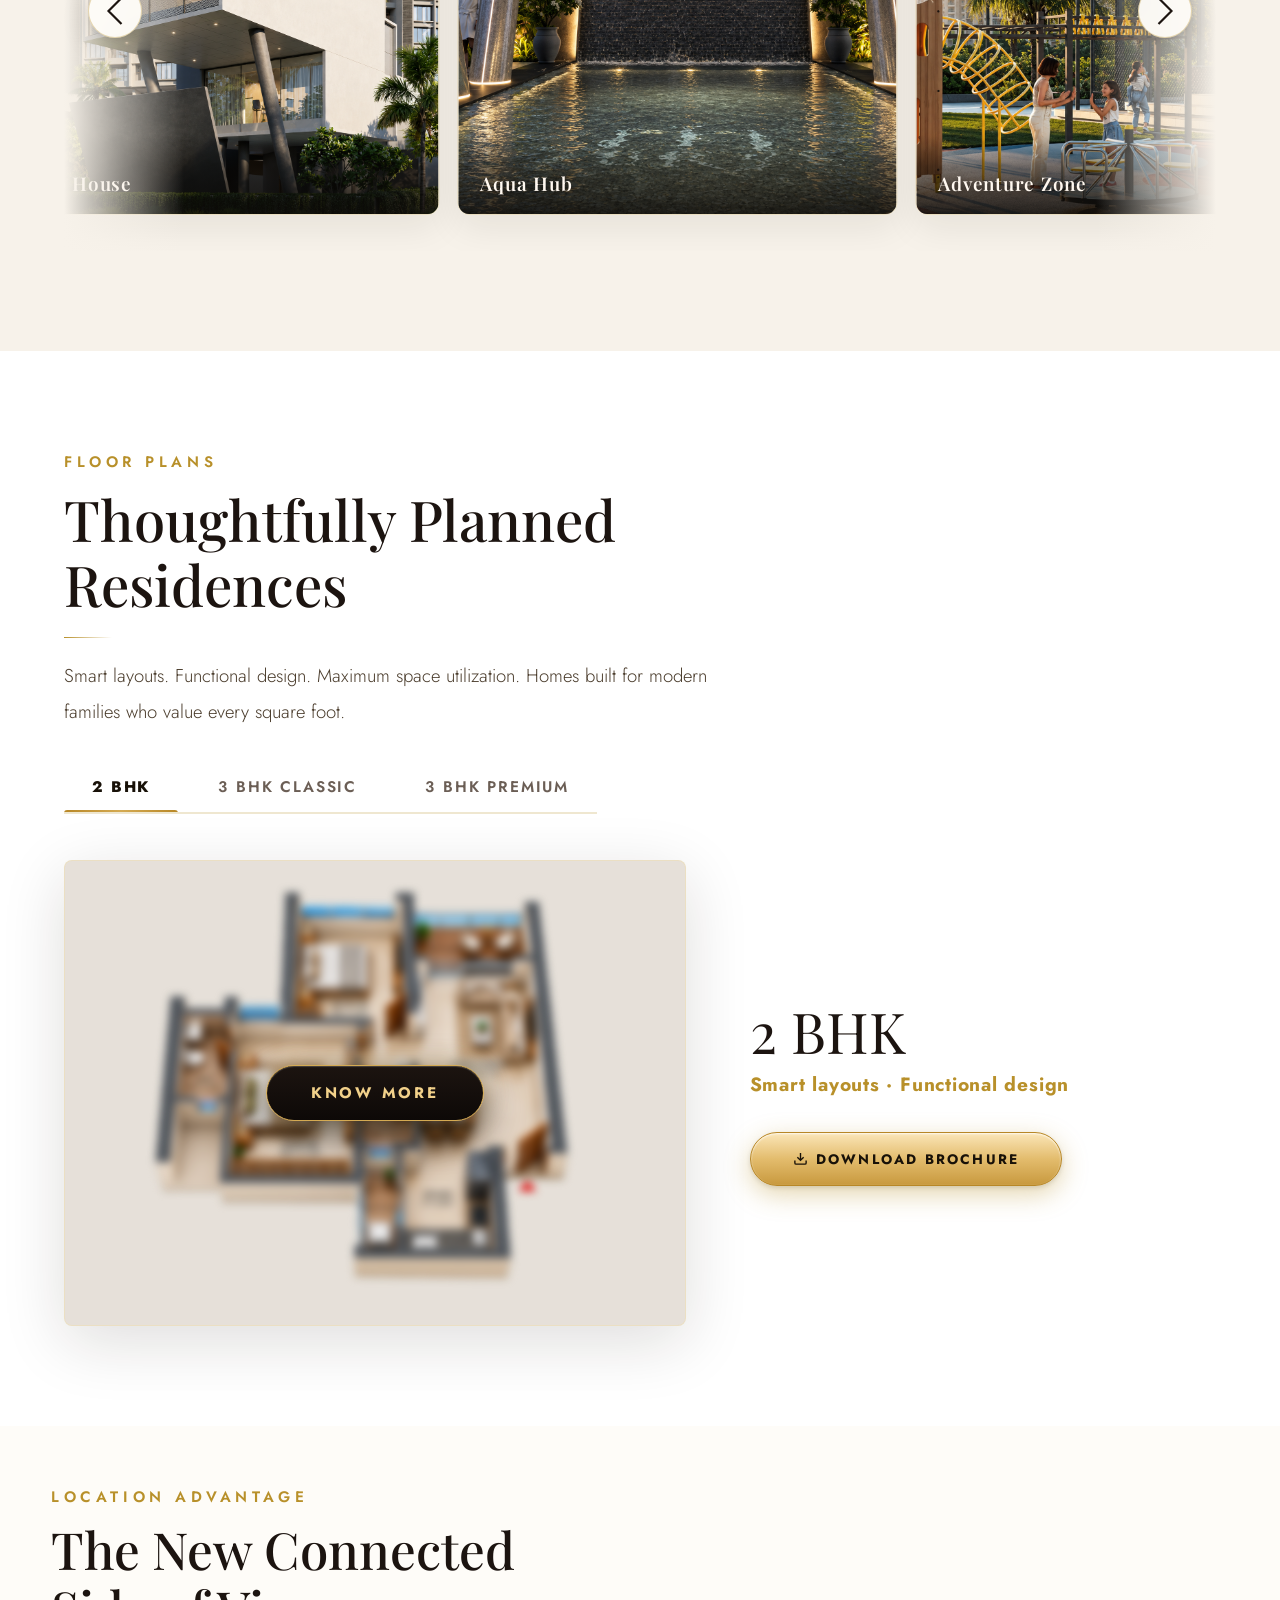
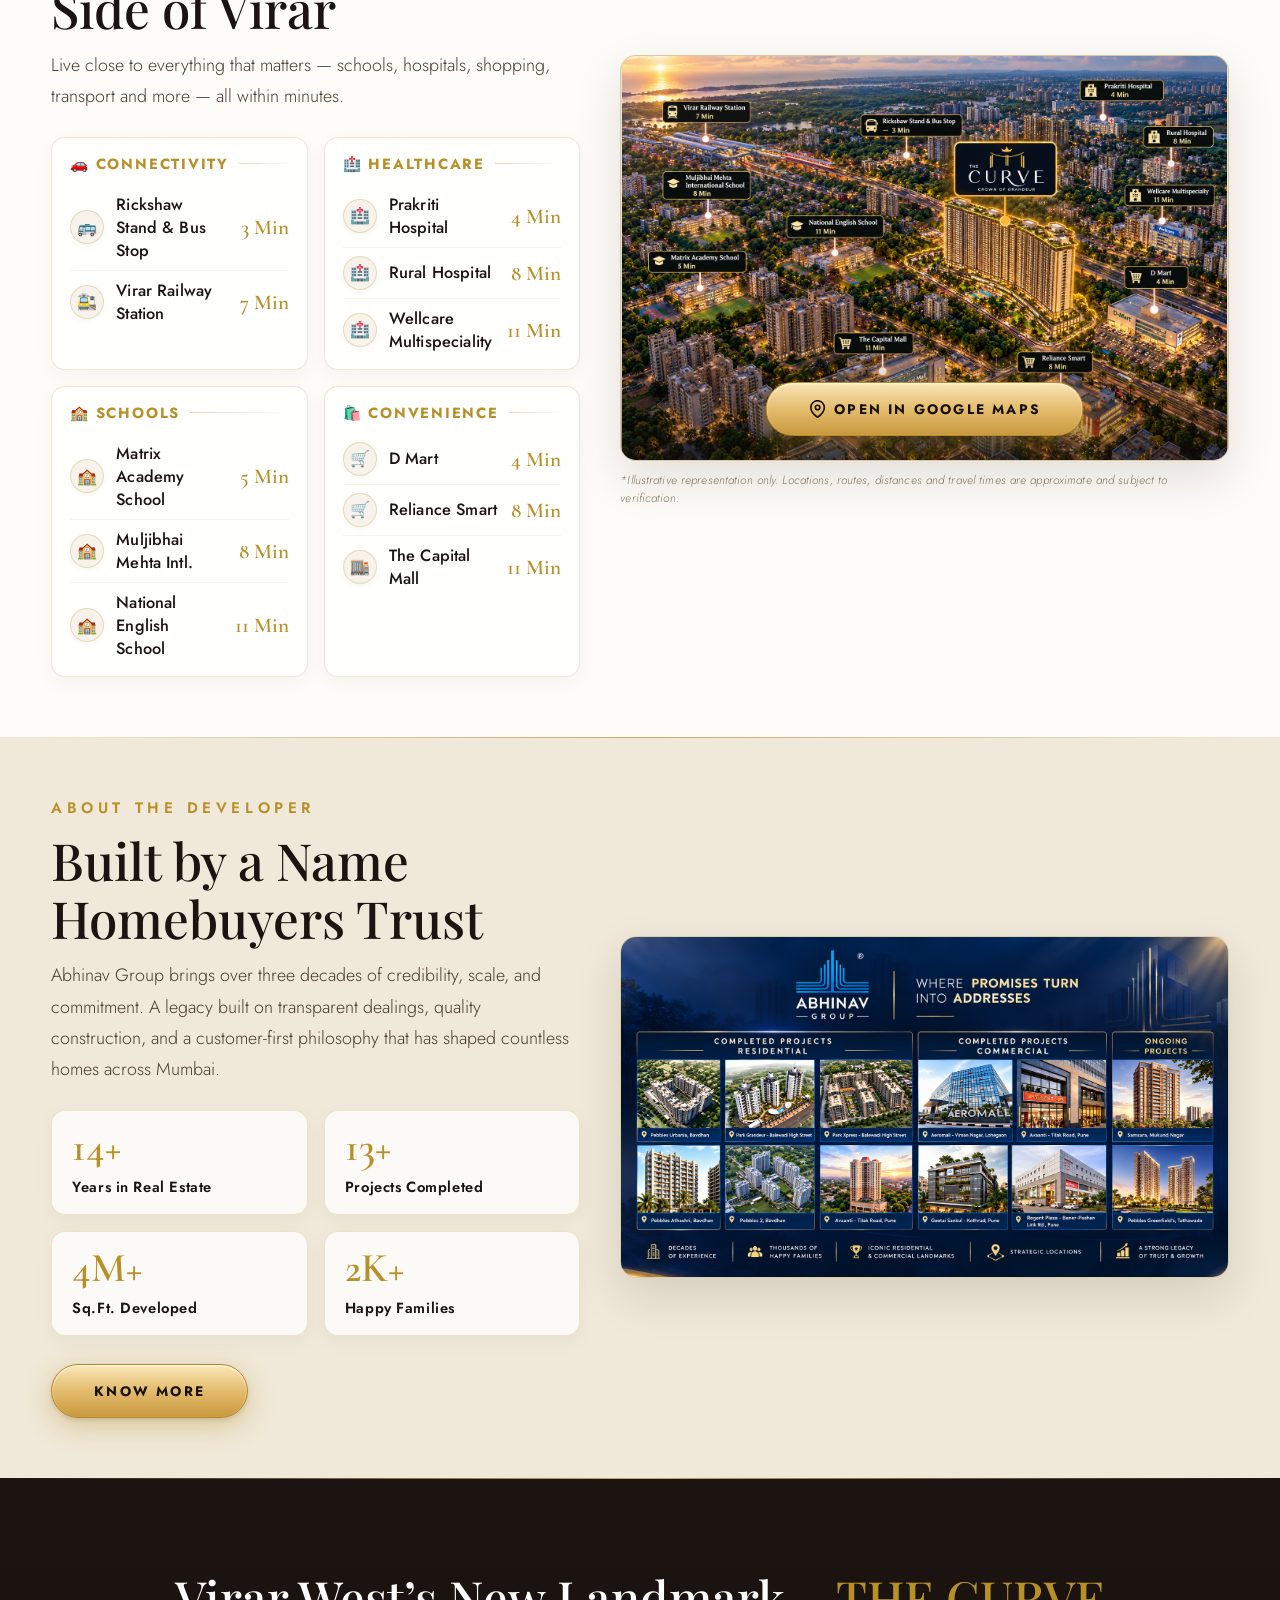
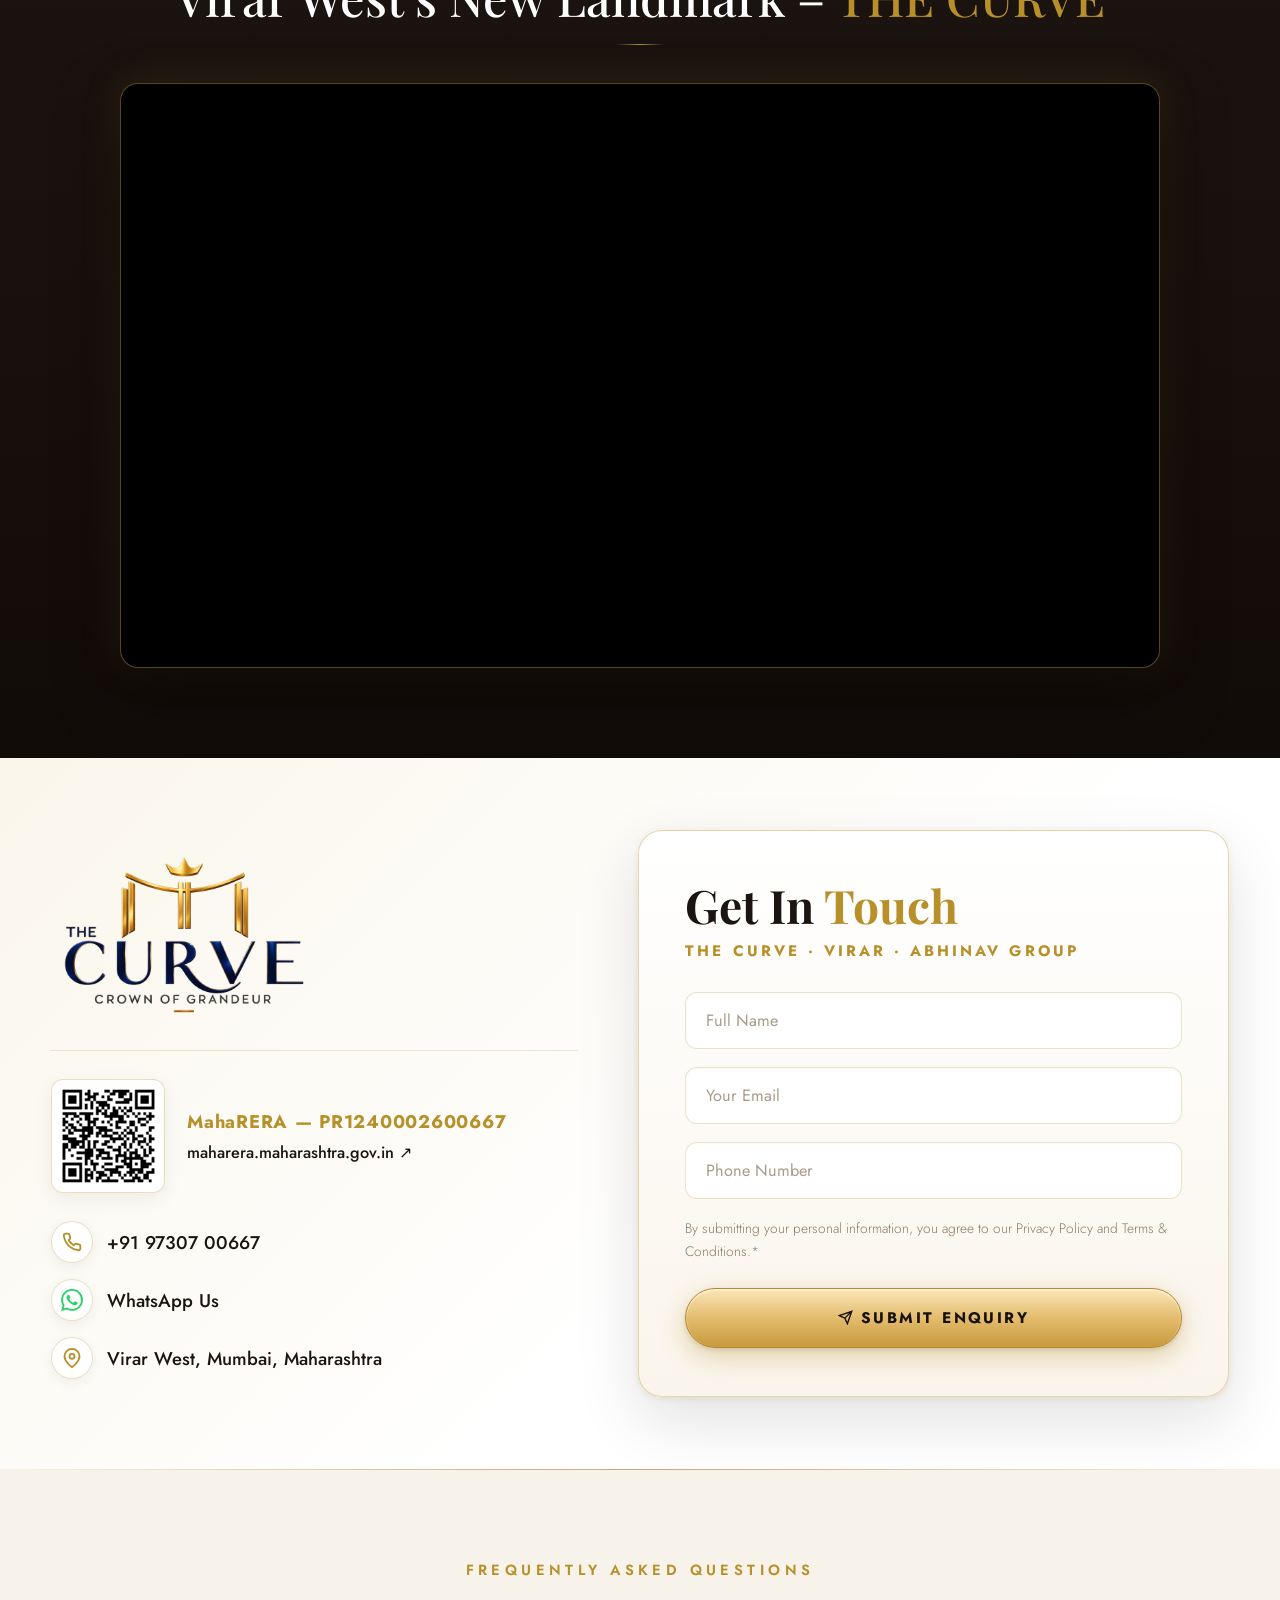
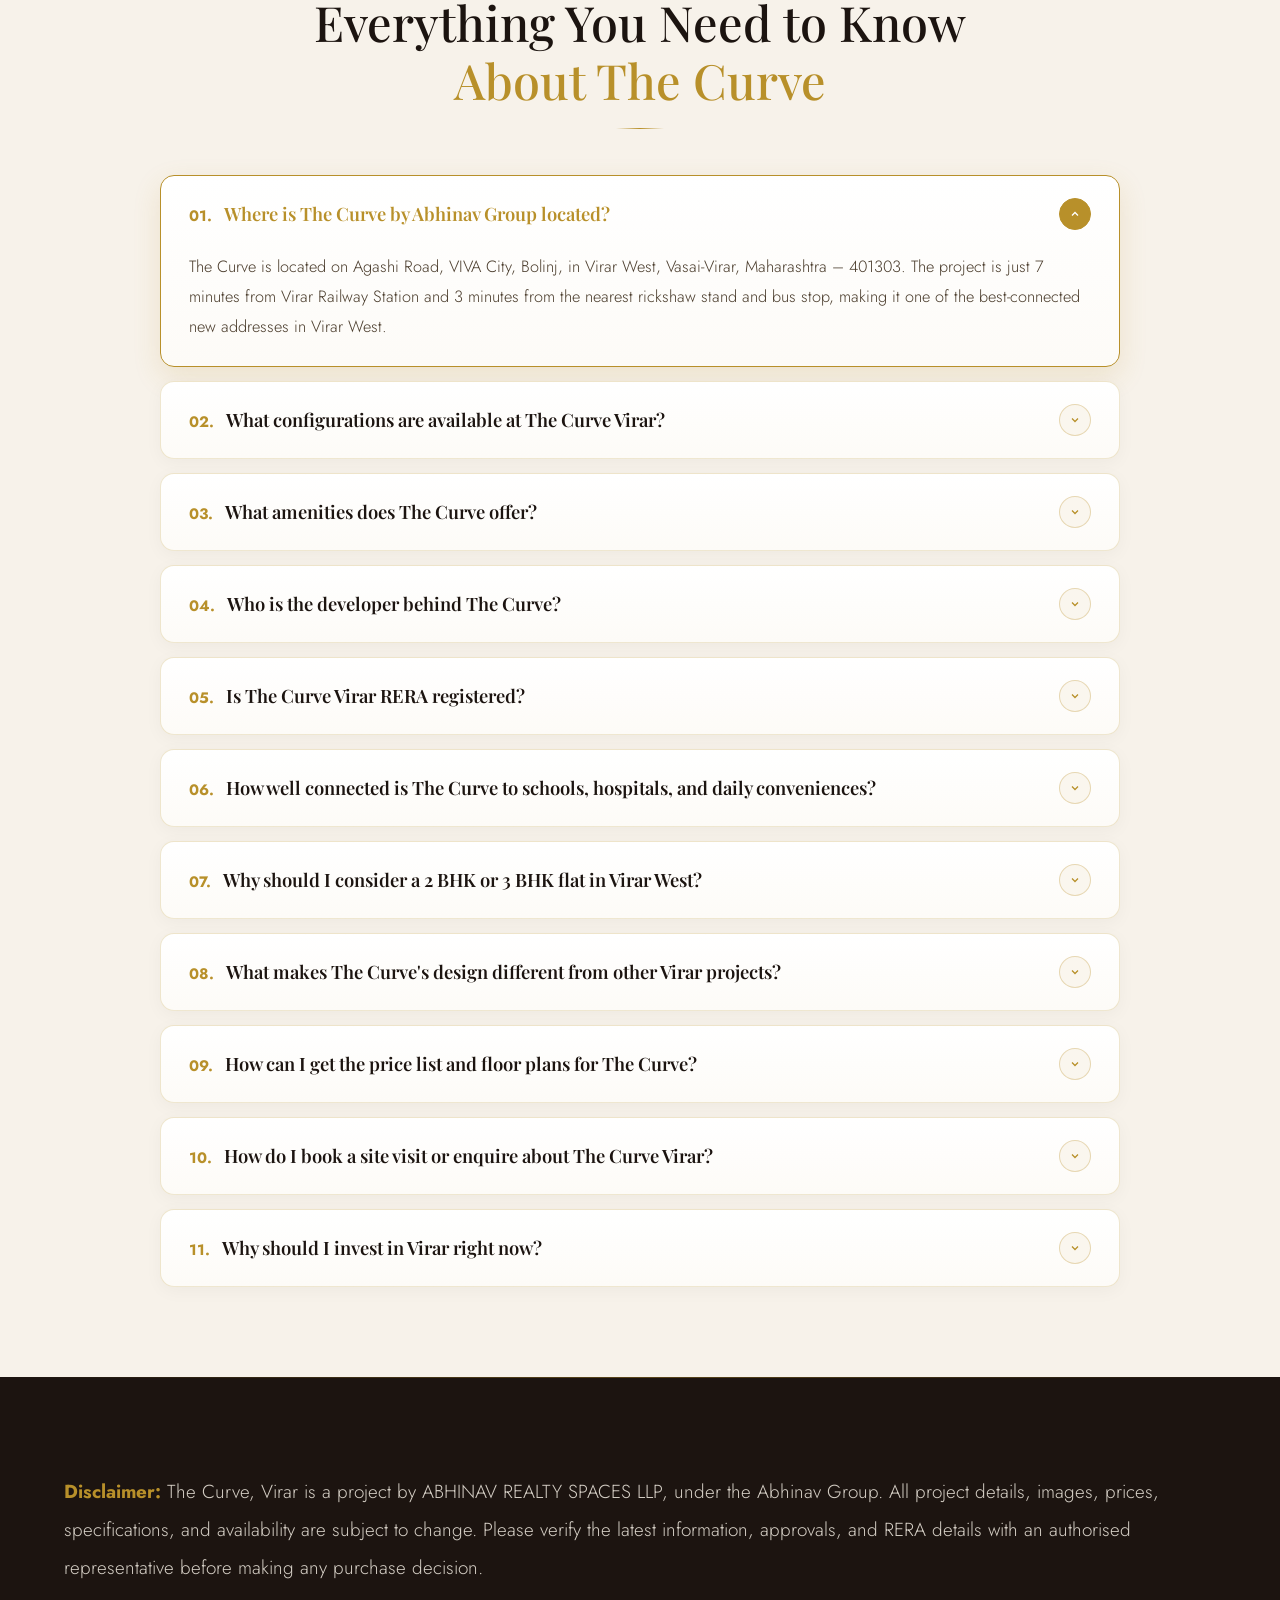
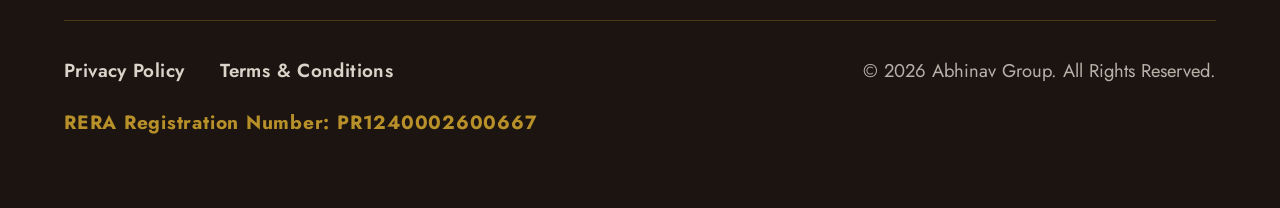
==== commit 33f0aa3b: "Redirect form submissions to thank-you.html for ad campaign tracking and remove auto WhatsApp popup" ====
--- a/index.html
+++ b/index.html
@@ -2254,58 +2254,58 @@
   const activeTab = document.querySelector('.fp-tab.active');
   const preference = activeTab ? activeTab.textContent.trim() : '';
 
-  // 2. Push to MDOC CRM for THE CURVE (via mdoc-lead.php bridge)
+  // 2. Dispatch both MDOC CRM and email in parallel
+  const mdocPromise = fetch('mdoc-lead.php', {
+    method: 'POST',
+    headers: {
+      'Content-Type': 'application/json'
+    },
+    body: JSON.stringify({
+      name: name,
+      email: email,
+      phone: phone,
+      source: source,
+      preference: preference,
+      utm_source: utmSource,
+      utm_medium: utmMedium,
+      utm_campaign: utmCampaign,
+      utm_content: utmContent,
+      utm_term: utmTerm
+    })
+  })
+  .then(res => res.json())
+  .then(data => console.log('MDOC CRM Response:', data))
+  .catch(err => console.log('MDOC dispatch note:', err));
+
+  const mailPromise = fetch('https://formsubmit.co/ajax/abhinavgroup2026@gmail.com', {
+    method: 'POST',
+    headers: {
+      'Content-Type': 'application/json',
+      'Accept': 'application/json'
+    },
+    body: JSON.stringify({
+      _subject: `New Lead: The Curve, Virar - ${name} (${phone})`,
+      Name: name,
+      Email: email || 'Not Provided',
+      Phone: phone,
+      Project: 'The Curve, Virar',
+      Source: source,
+      Timestamp: new Date().toLocaleString('en-IN', { timeZone: 'Asia/Kolkata' })
+    })
+  }).catch(err => console.log('Mail dispatch note:', err));
+
+  // 3. Await lead capture dispatches (max 1.2s timeout), then redirect to thank-you.html
   try {
-    fetch('mdoc-lead.php', {
-      method: 'POST',
-      headers: {
-        'Content-Type': 'application/json'
-      },
-      body: JSON.stringify({
-        name: name,
-        email: email,
-        phone: phone,
-        source: source,
-        preference: preference,
-        utm_source: utmSource,
-        utm_medium: utmMedium,
-        utm_campaign: utmCampaign,
-        utm_content: utmContent,
-        utm_term: utmTerm
-      })
-    })
-    .then(res => res.json())
-    .then(data => console.log('MDOC CRM Response:', data))
-    .catch(err => console.log('MDOC dispatch note:', err));
-  } catch(e) {
-    console.log('MDOC dispatch error:', e);
-  }
-
-  // 3. Send email notification to abhinavgroup2026@gmail.com
-  try {
-    fetch('https://formsubmit.co/ajax/abhinavgroup2026@gmail.com', {
-      method: 'POST',
-      headers: {
-        'Content-Type': 'application/json',
-        'Accept': 'application/json'
-      },
-      body: JSON.stringify({
-        _subject: `New Lead: The Curve, Virar - ${name} (${phone})`,
-        Name: name,
-        Email: email || 'Not Provided',
-        Phone: phone,
-        Project: 'The Curve, Virar',
-        Source: source,
-        Timestamp: new Date().toLocaleString('en-IN', { timeZone: 'Asia/Kolkata' })
-      })
-    }).catch(err => console.log('Mail dispatch note:', err));
+    await Promise.race([
+      Promise.allSettled([mdocPromise, mailPromise]),
+      new Promise(res => setTimeout(res, 1200))
+    ]);
   } catch(e) {
     console.log(e);
   }
 
-  // 4. Also open WhatsApp so user can connect directly
-  const msg = encodeURIComponent(`Hi, I am interested in The Curve, Virar.\n\nName: ${name}\nEmail: ${email || 'Not Provided'}\nPhone: ${phone}\nEnquiry Type: ${source}`);
-  window.open(`https://api.whatsapp.com/send/?phone=919730700667&text=${msg}&type=phone_number&app_absent=0`, '_blank');
+  // Redirect to Thank You URL for campaign conversion tracking
+  window.location.href = 'thank-you.html';
 }
 
 document.getElementById('modal-form').addEventListener('submit', e => {
@@ -2318,8 +2318,11 @@
   const willDownloadBrochure = pendingBrochureDownload;
   pendingBrochureDownload = false;
 
-  document.getElementById('modal-form-wrap').style.display = 'none';
-  document.getElementById('modal-ok').classList.add('show');
+  const submitBtn = e.target.querySelector('button[type="submit"]');
+  if (submitBtn) {
+    submitBtn.disabled = true;
+    submitBtn.innerHTML = 'Submitting...';
+  }
 
   if (willDownloadBrochure) {
     const link = document.createElement('a');
@@ -2332,7 +2335,7 @@
   }
 
   const src = willDownloadBrochure ? 'Brochure Download Request' : 'Popup Modal (Get In Touch / Enquire / Know More)';
-  setTimeout(() => submitForm(n, em, p, src), 600);
+  submitForm(n, em, p, src);
 });
 
 document.getElementById('contact-form').addEventListener('submit', e => {
@@ -2343,7 +2346,8 @@
   if (!n || !p) return;
   const btn = e.target.querySelector('button[type="submit"]');
   if (btn) {
-    btn.innerHTML = `<svg width="15" height="15" viewBox="0 0 24 24" fill="none" stroke="currentColor" stroke-width="2.2" style="margin-right:8px;"><path d="M20 6L9 17l-5-5"/></svg> Enquiry Sent!`;
+    btn.disabled = true;
+    btn.innerHTML = 'Submitting...';
   }
   submitForm(n, em, p, 'Footer Contact Section (Get In Touch)');
 });
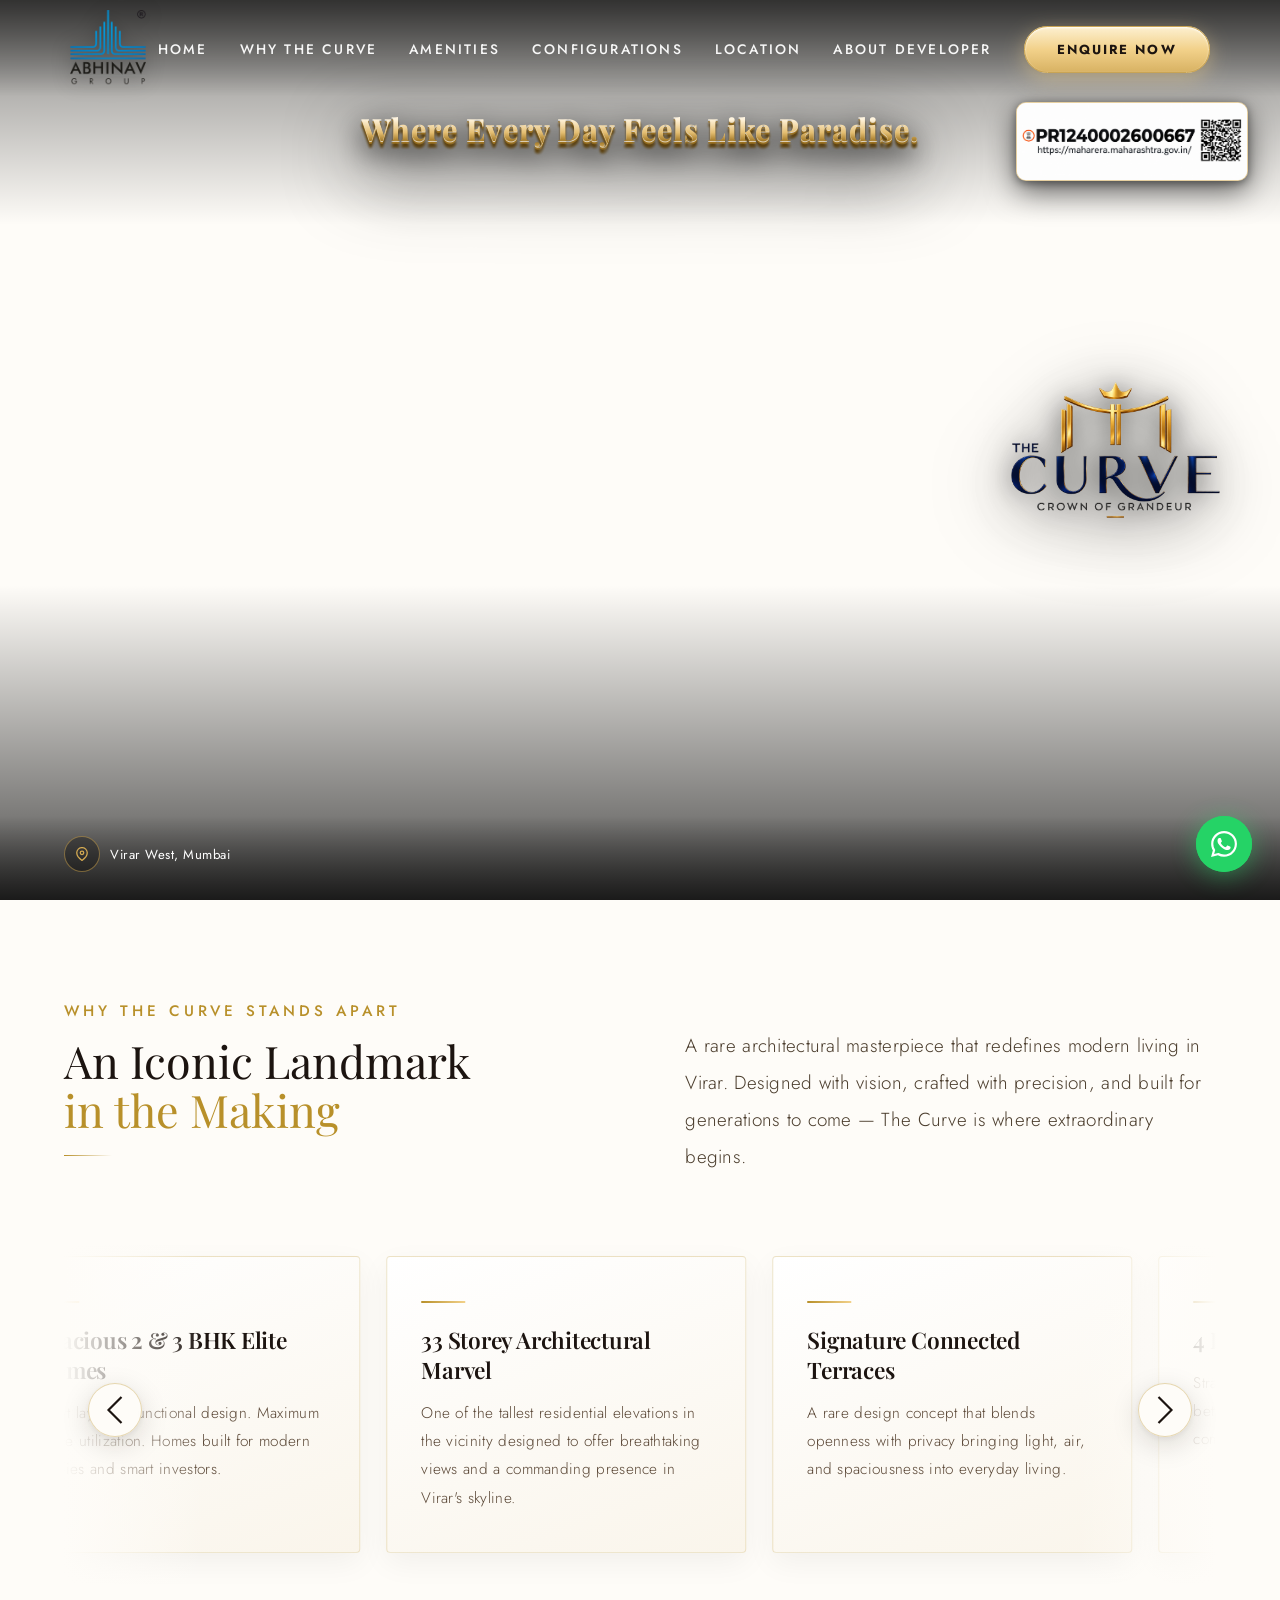
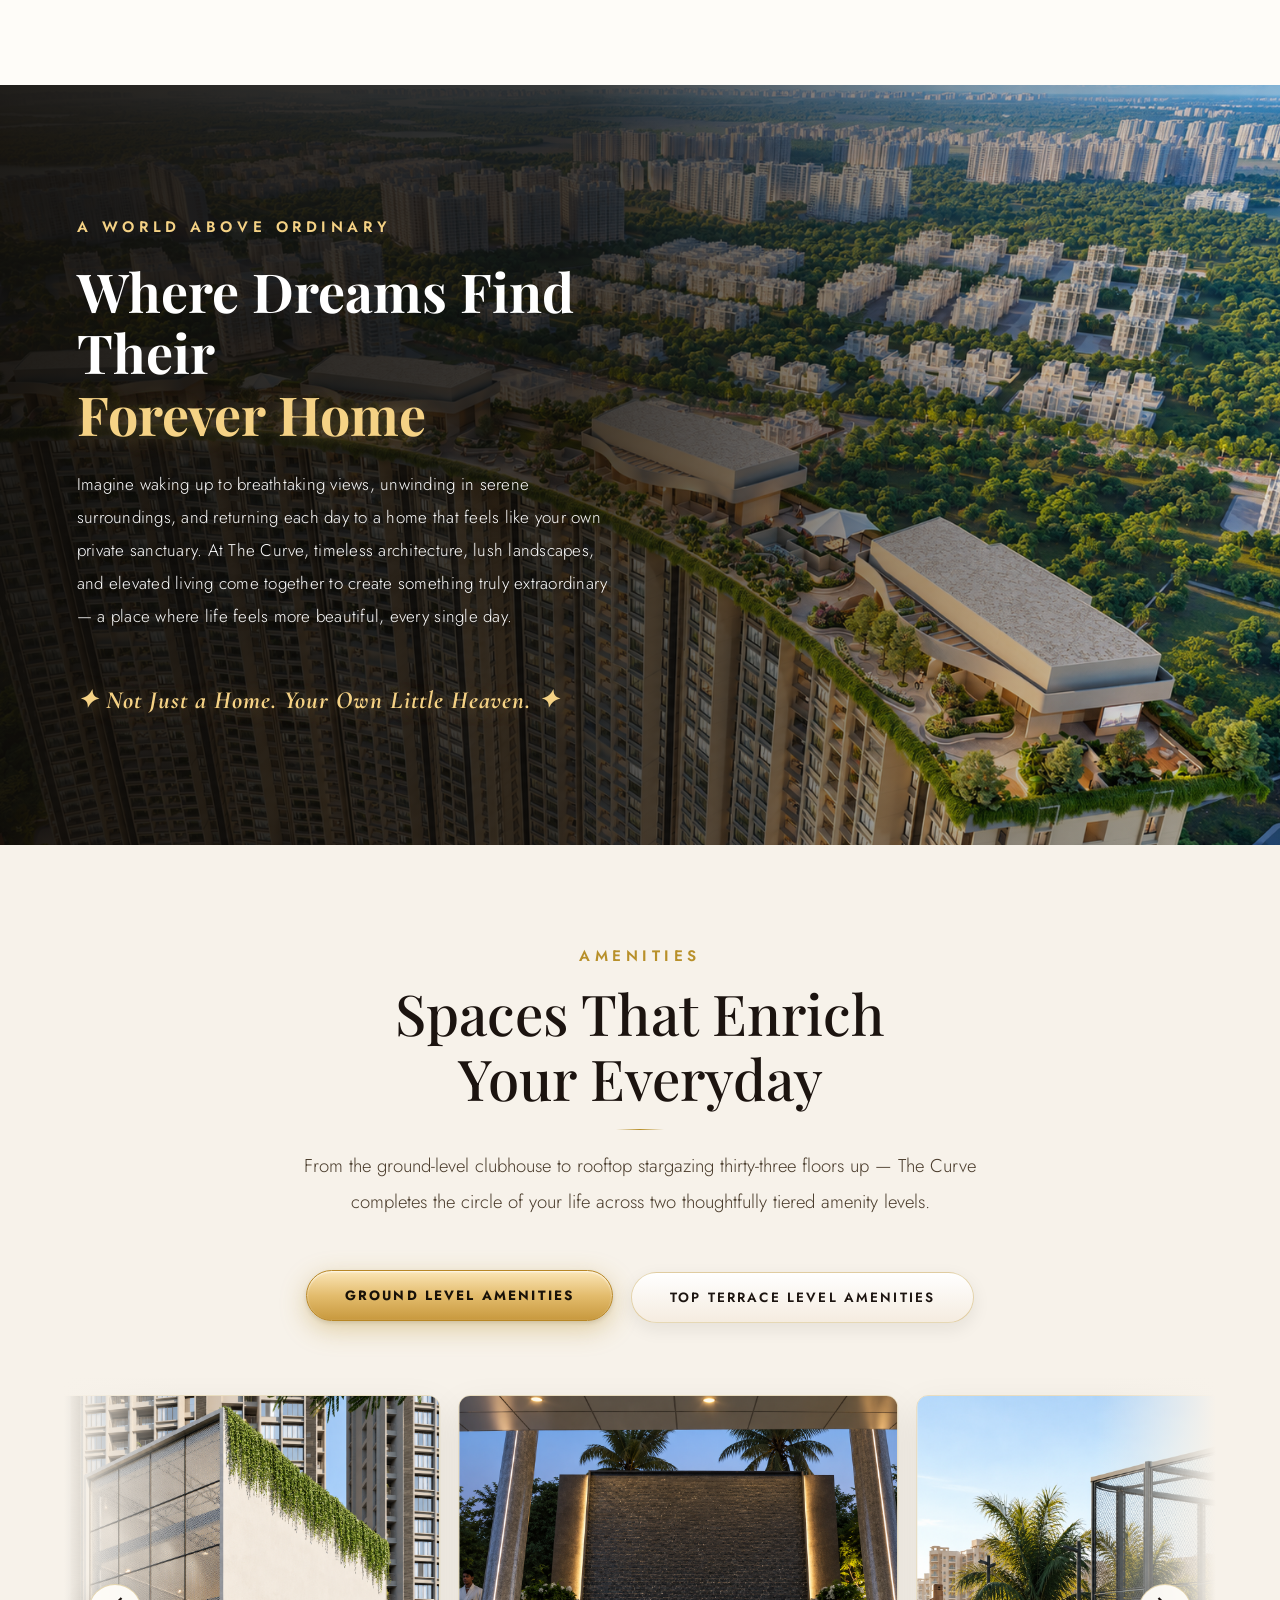
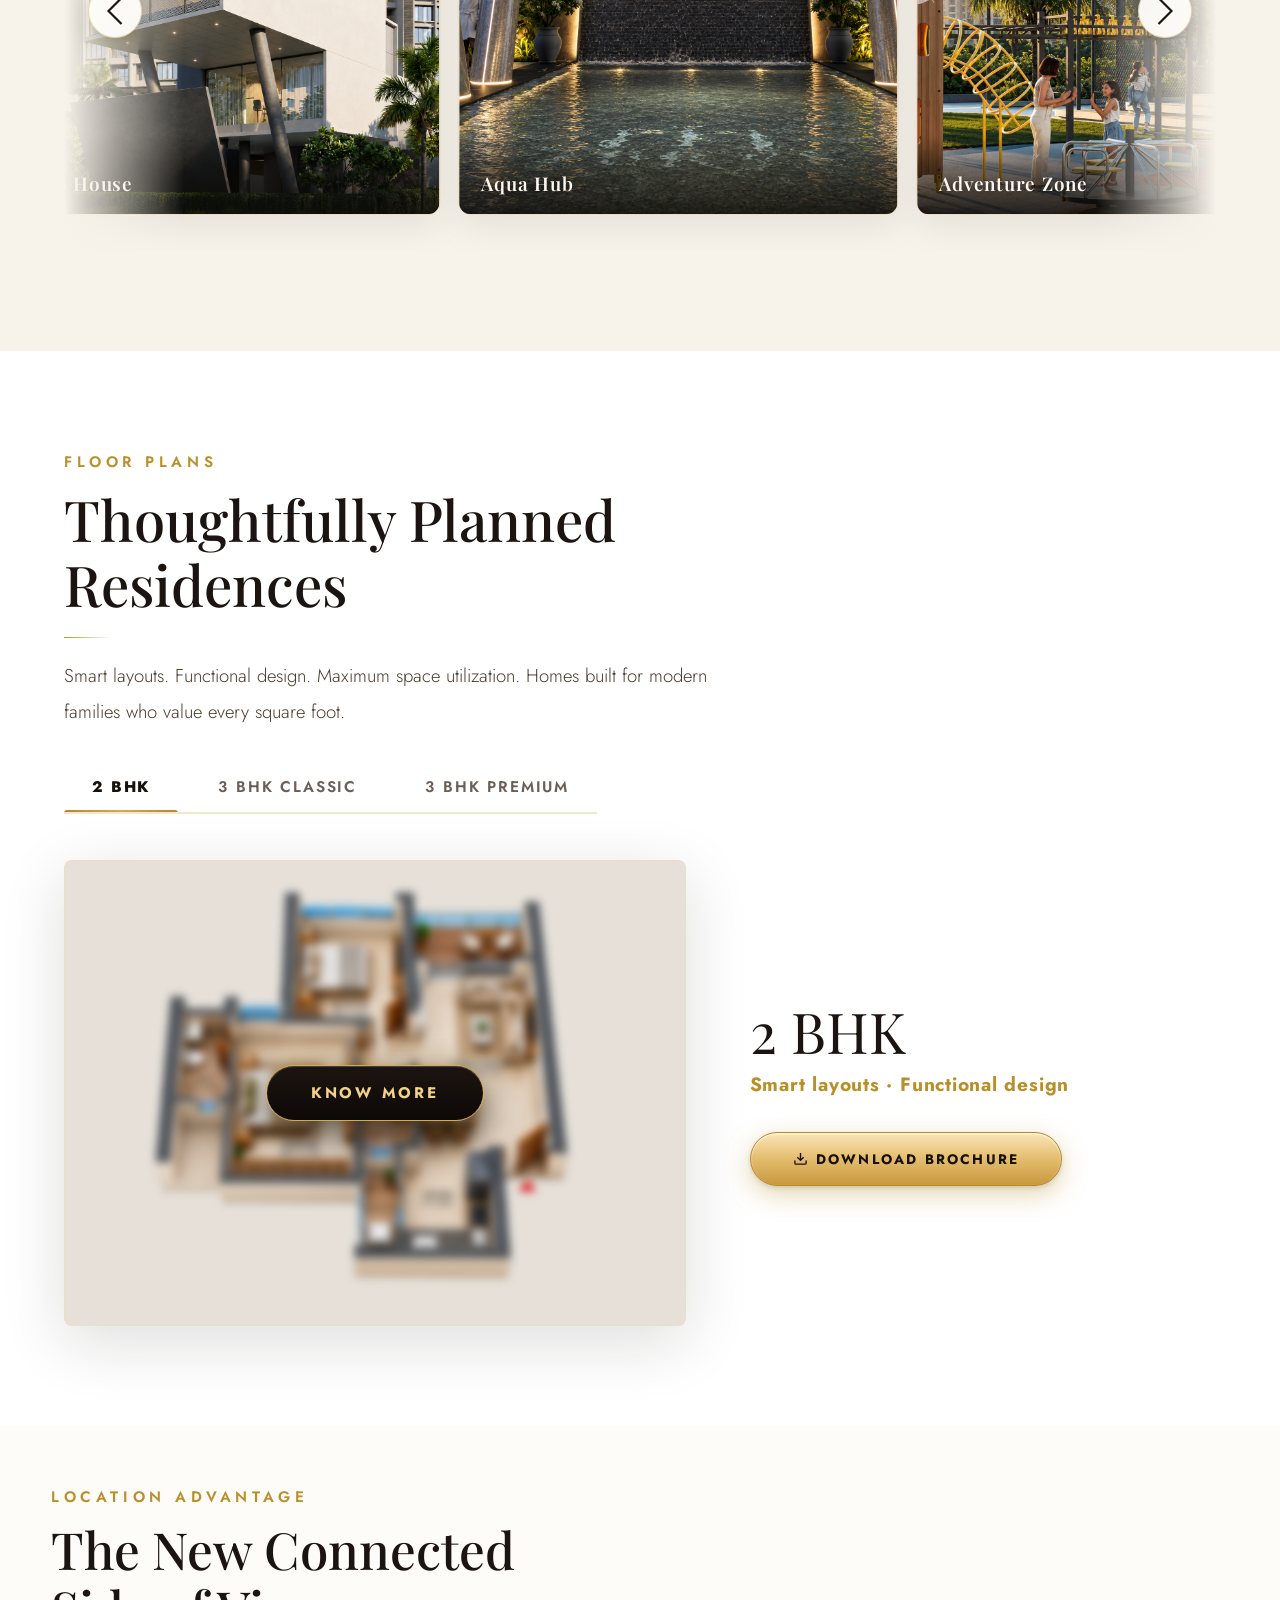
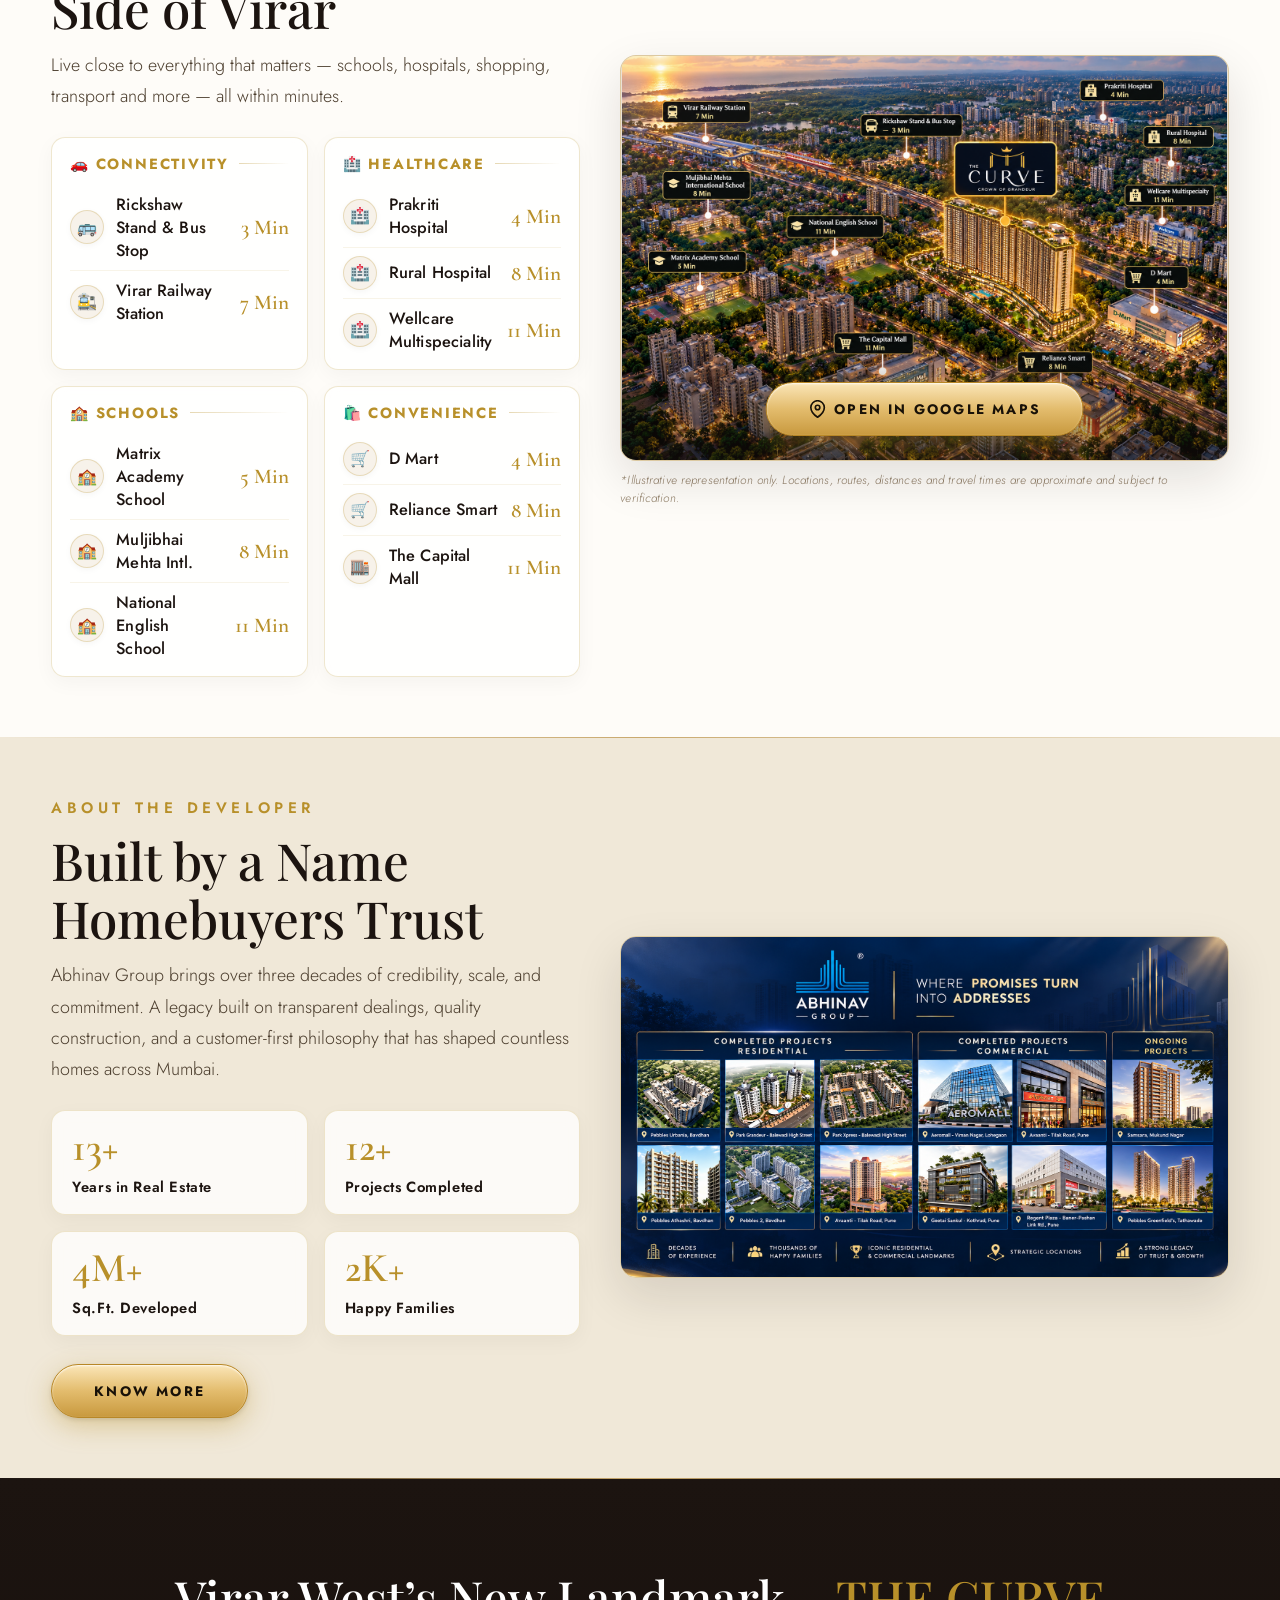
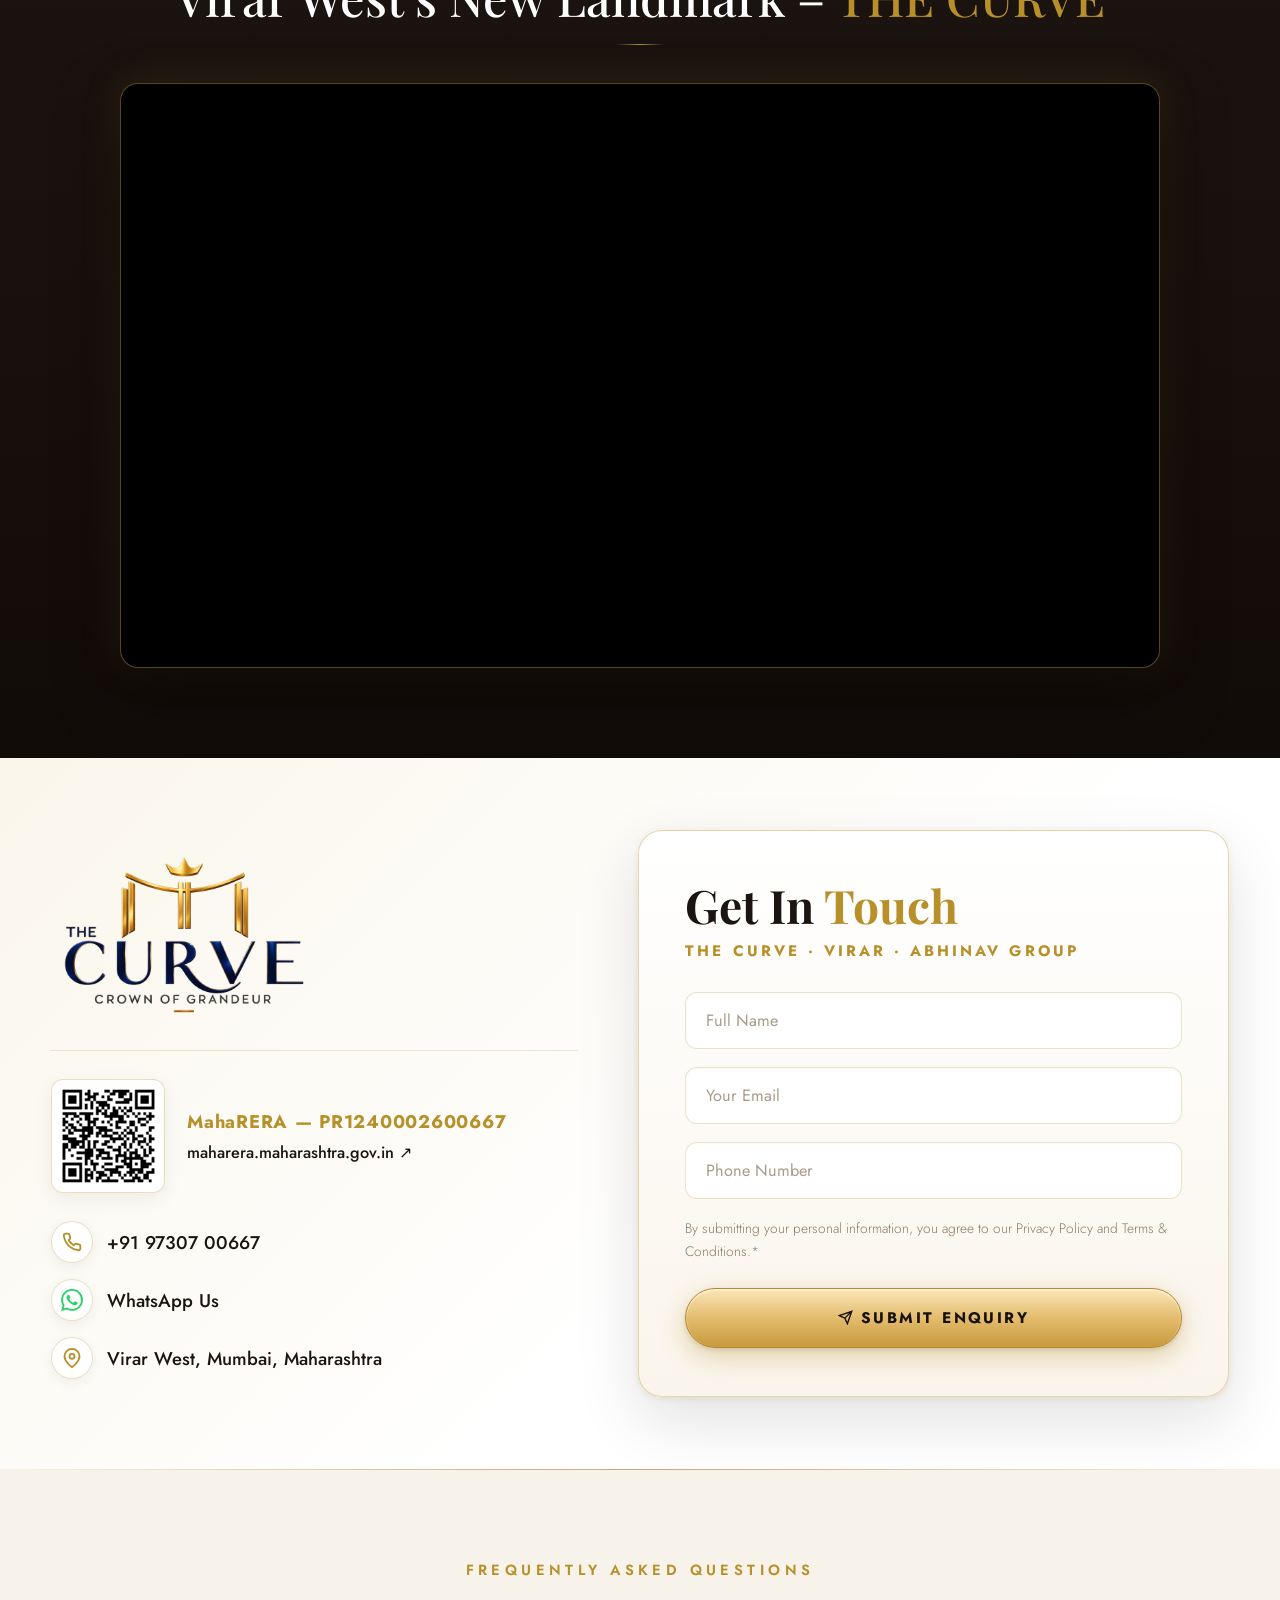
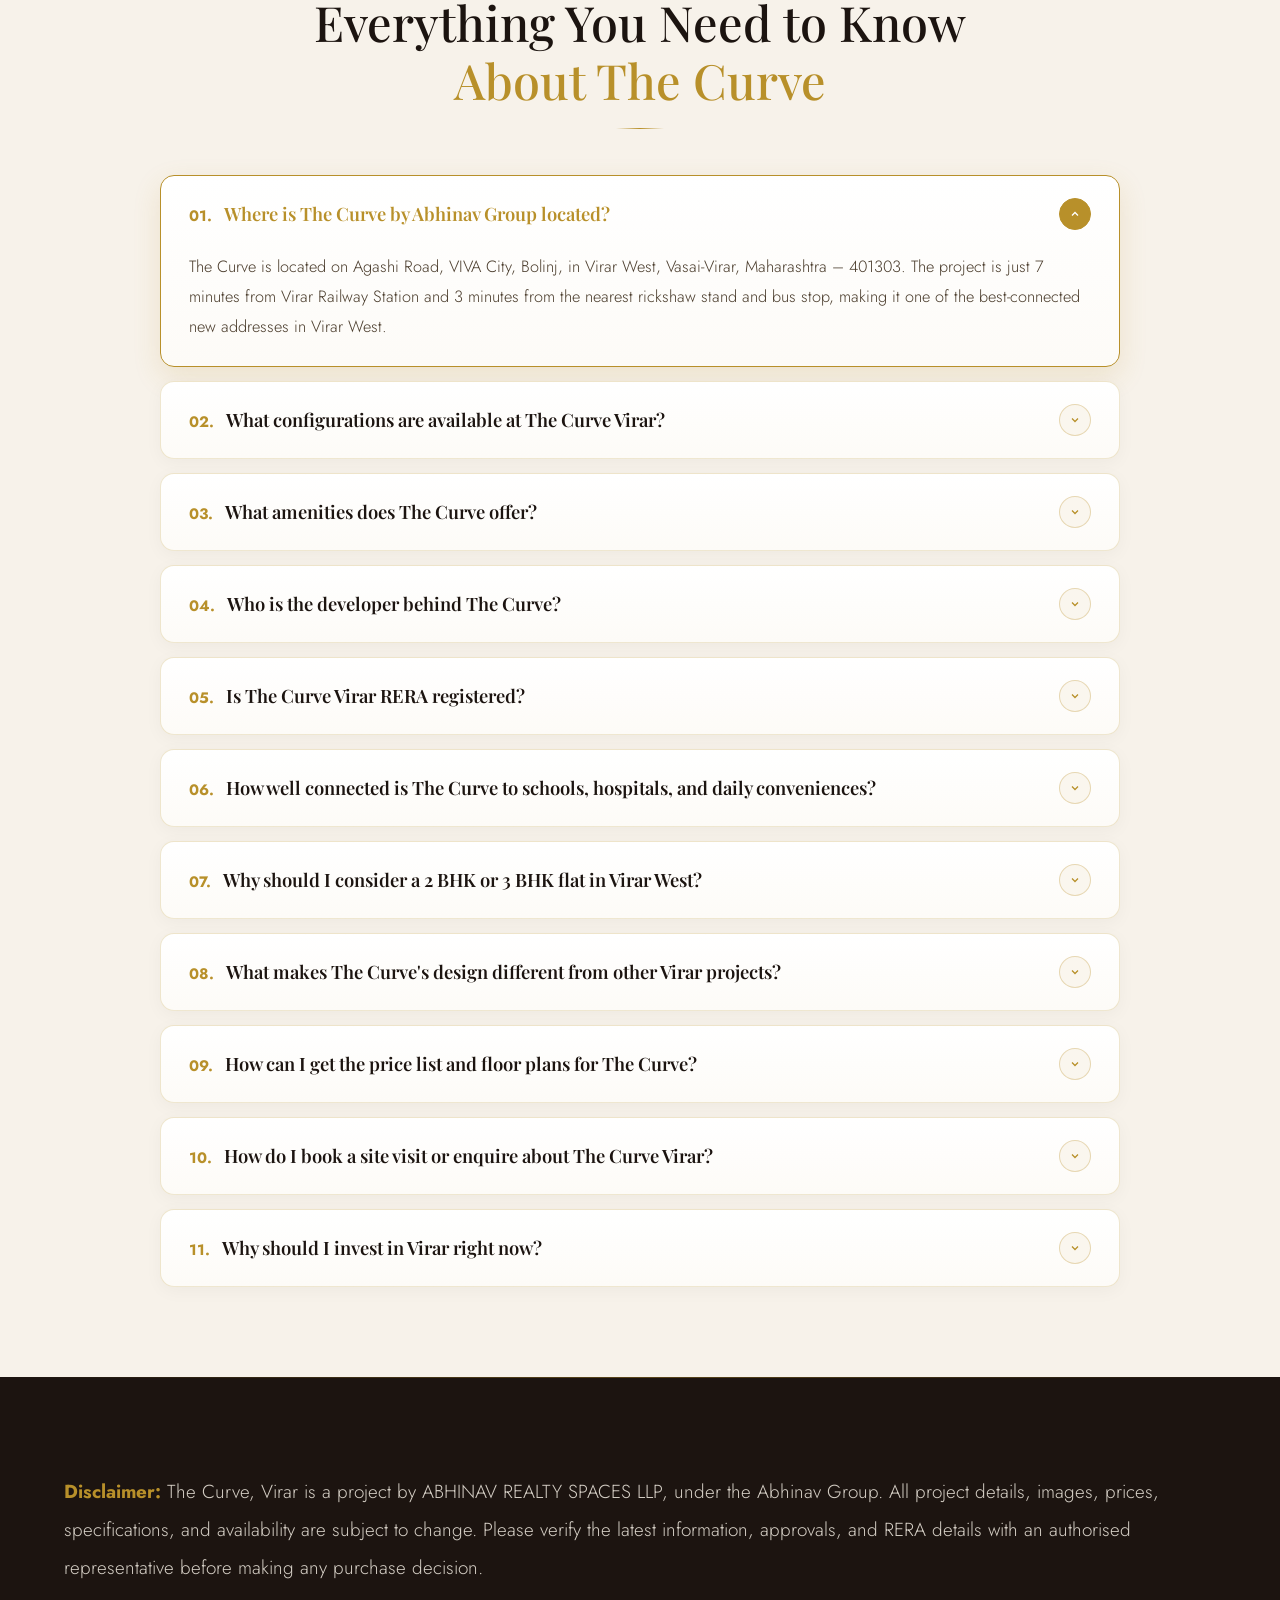
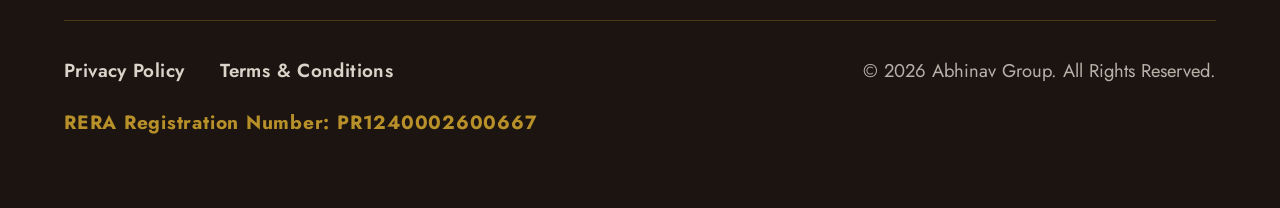
==== commit 7629bf2c: "Completely remove all WhatsApp buttons from thank-you.html and add anti-caching headers" ====
--- a/index.html
+++ b/index.html
@@ -2305,7 +2305,7 @@
   }
 
   // Redirect to Thank You URL for campaign conversion tracking
-  window.location.href = 'thank-you.html';
+  window.location.href = 'thank-you.html?t=' + Date.now();
 }
 
 document.getElementById('modal-form').addEventListener('submit', e => {
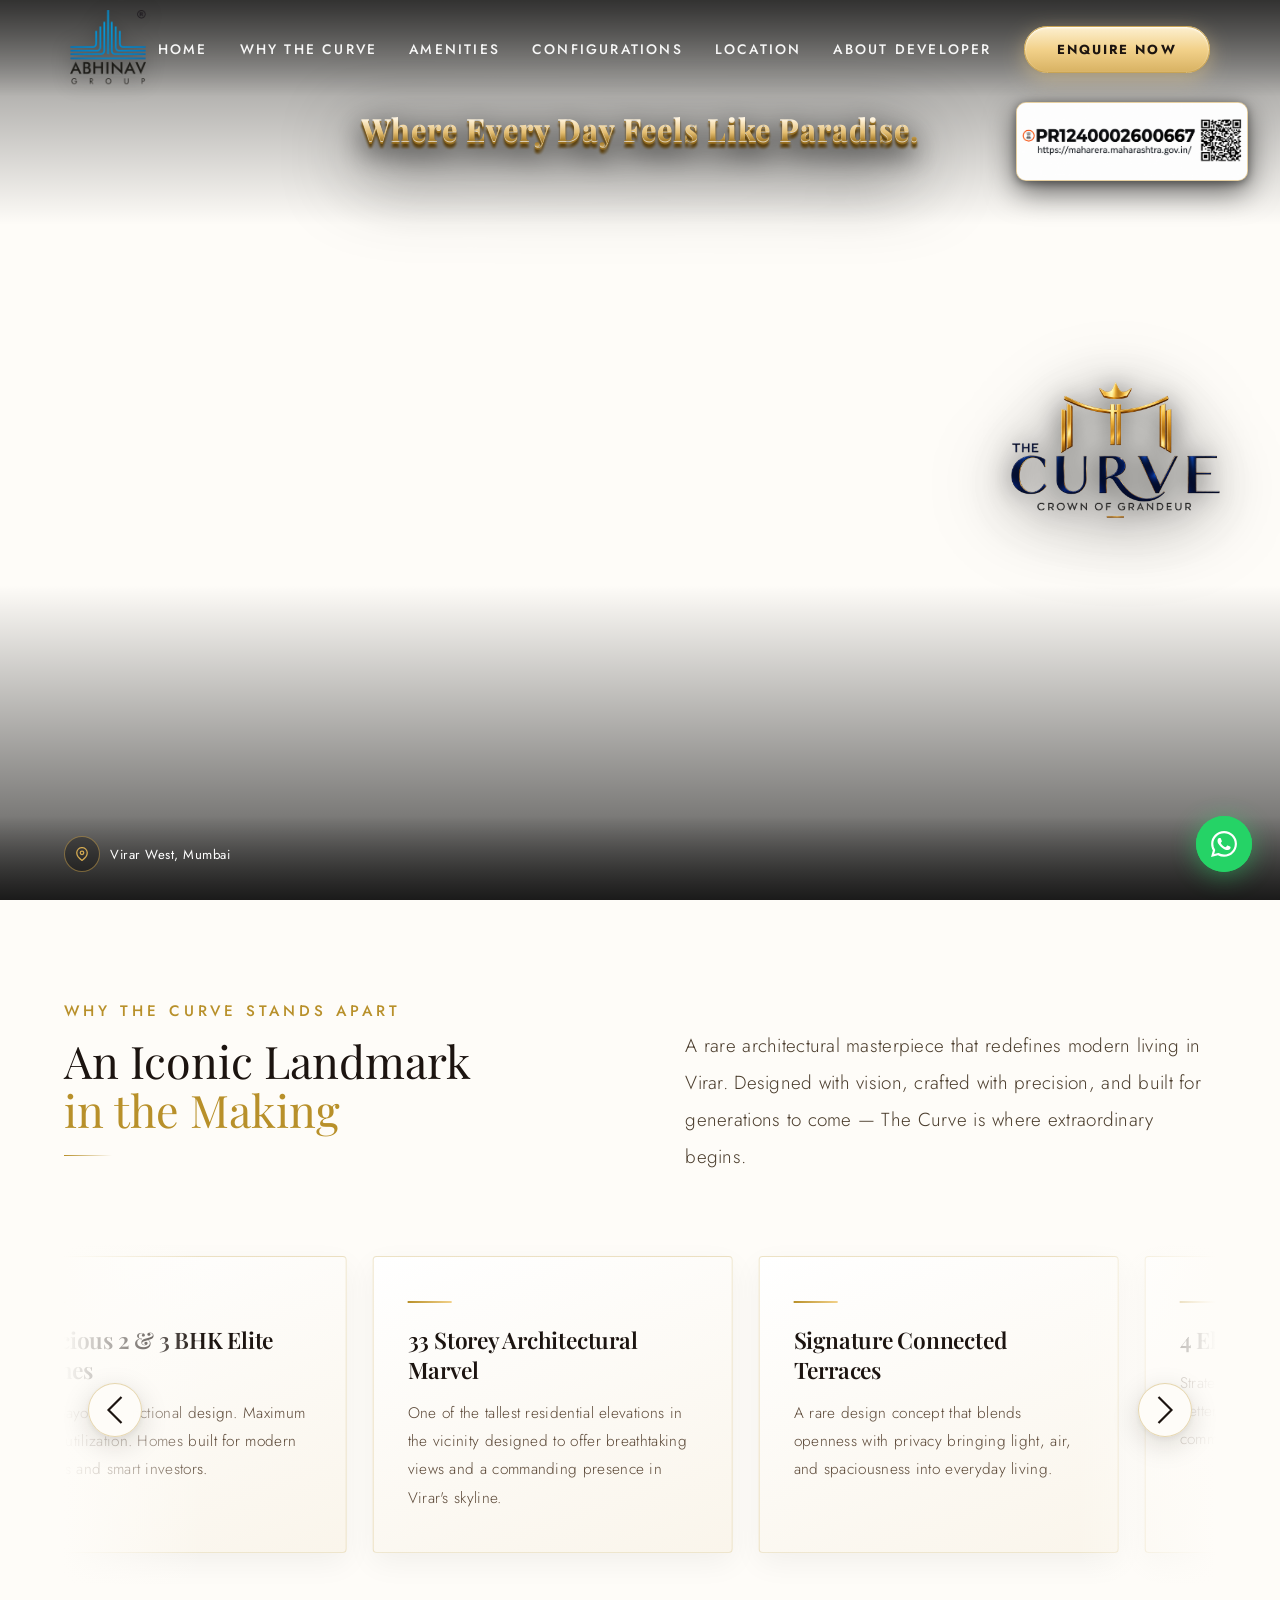
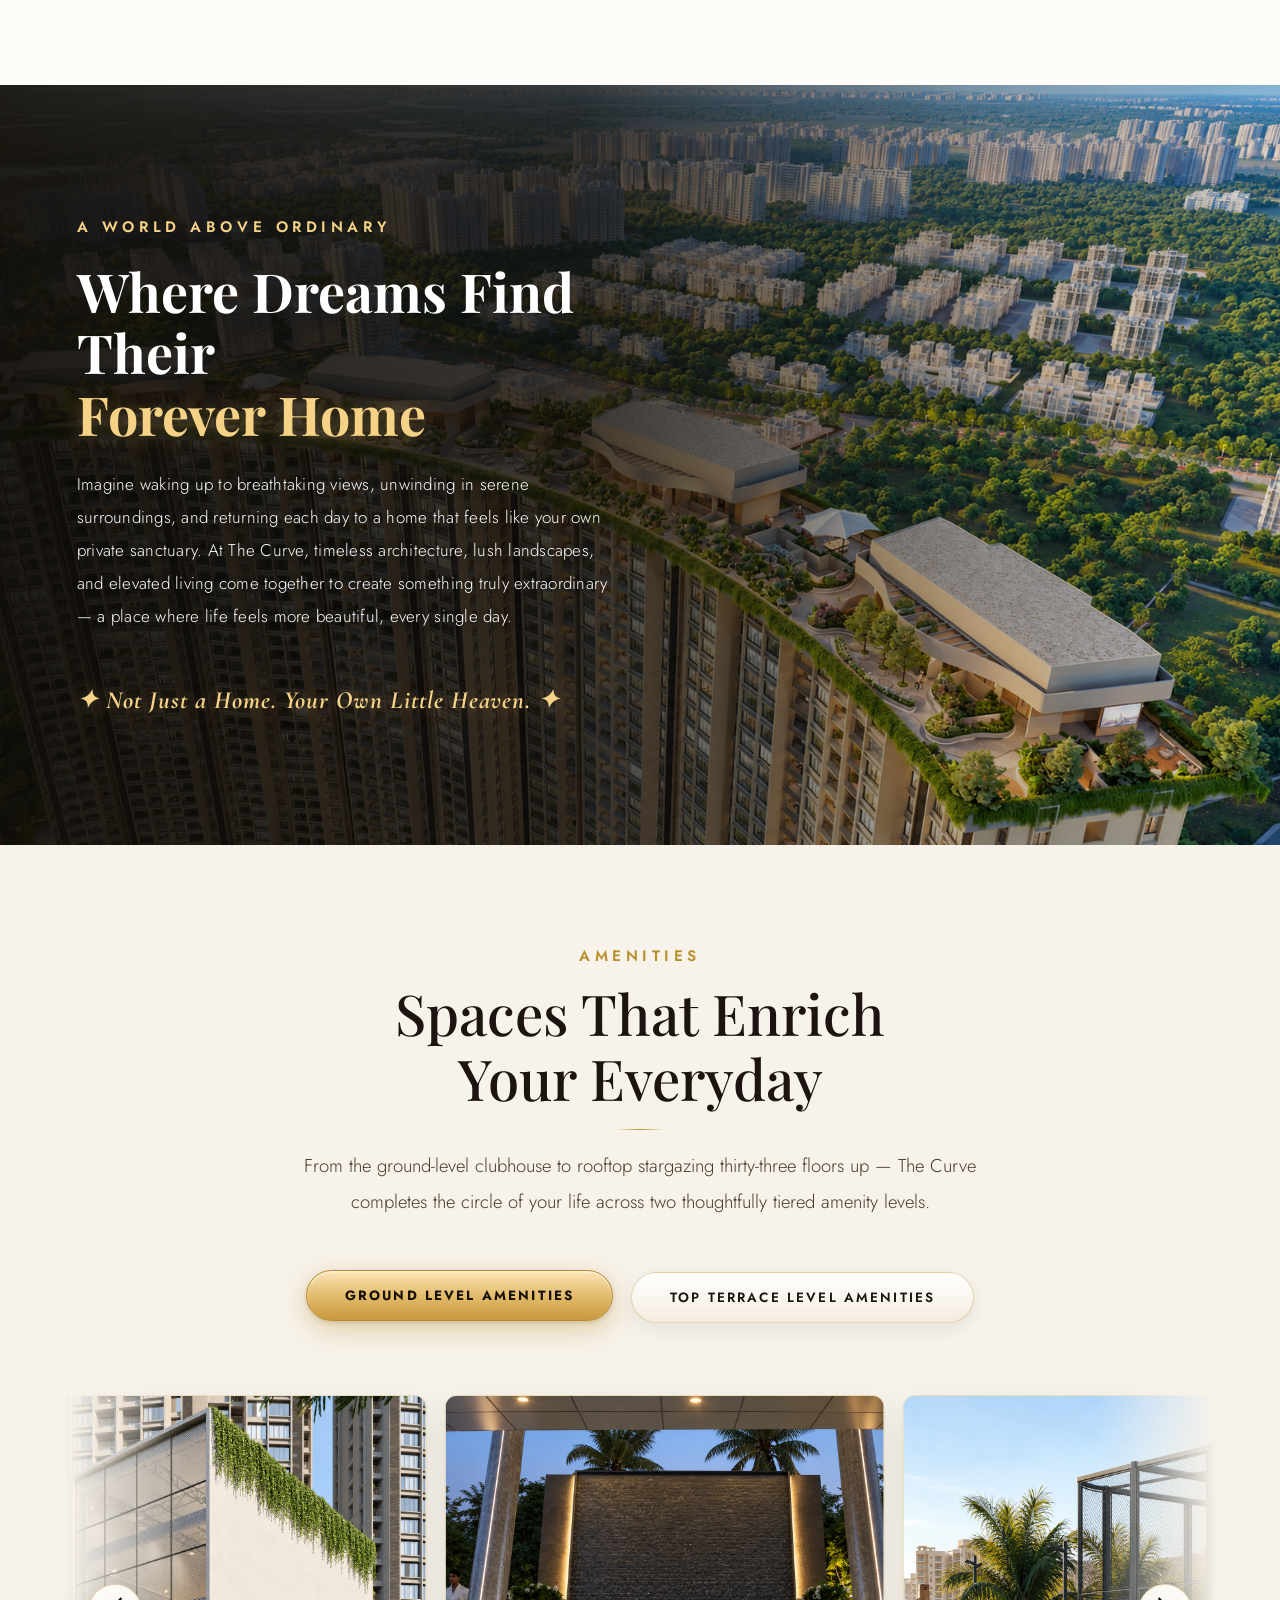
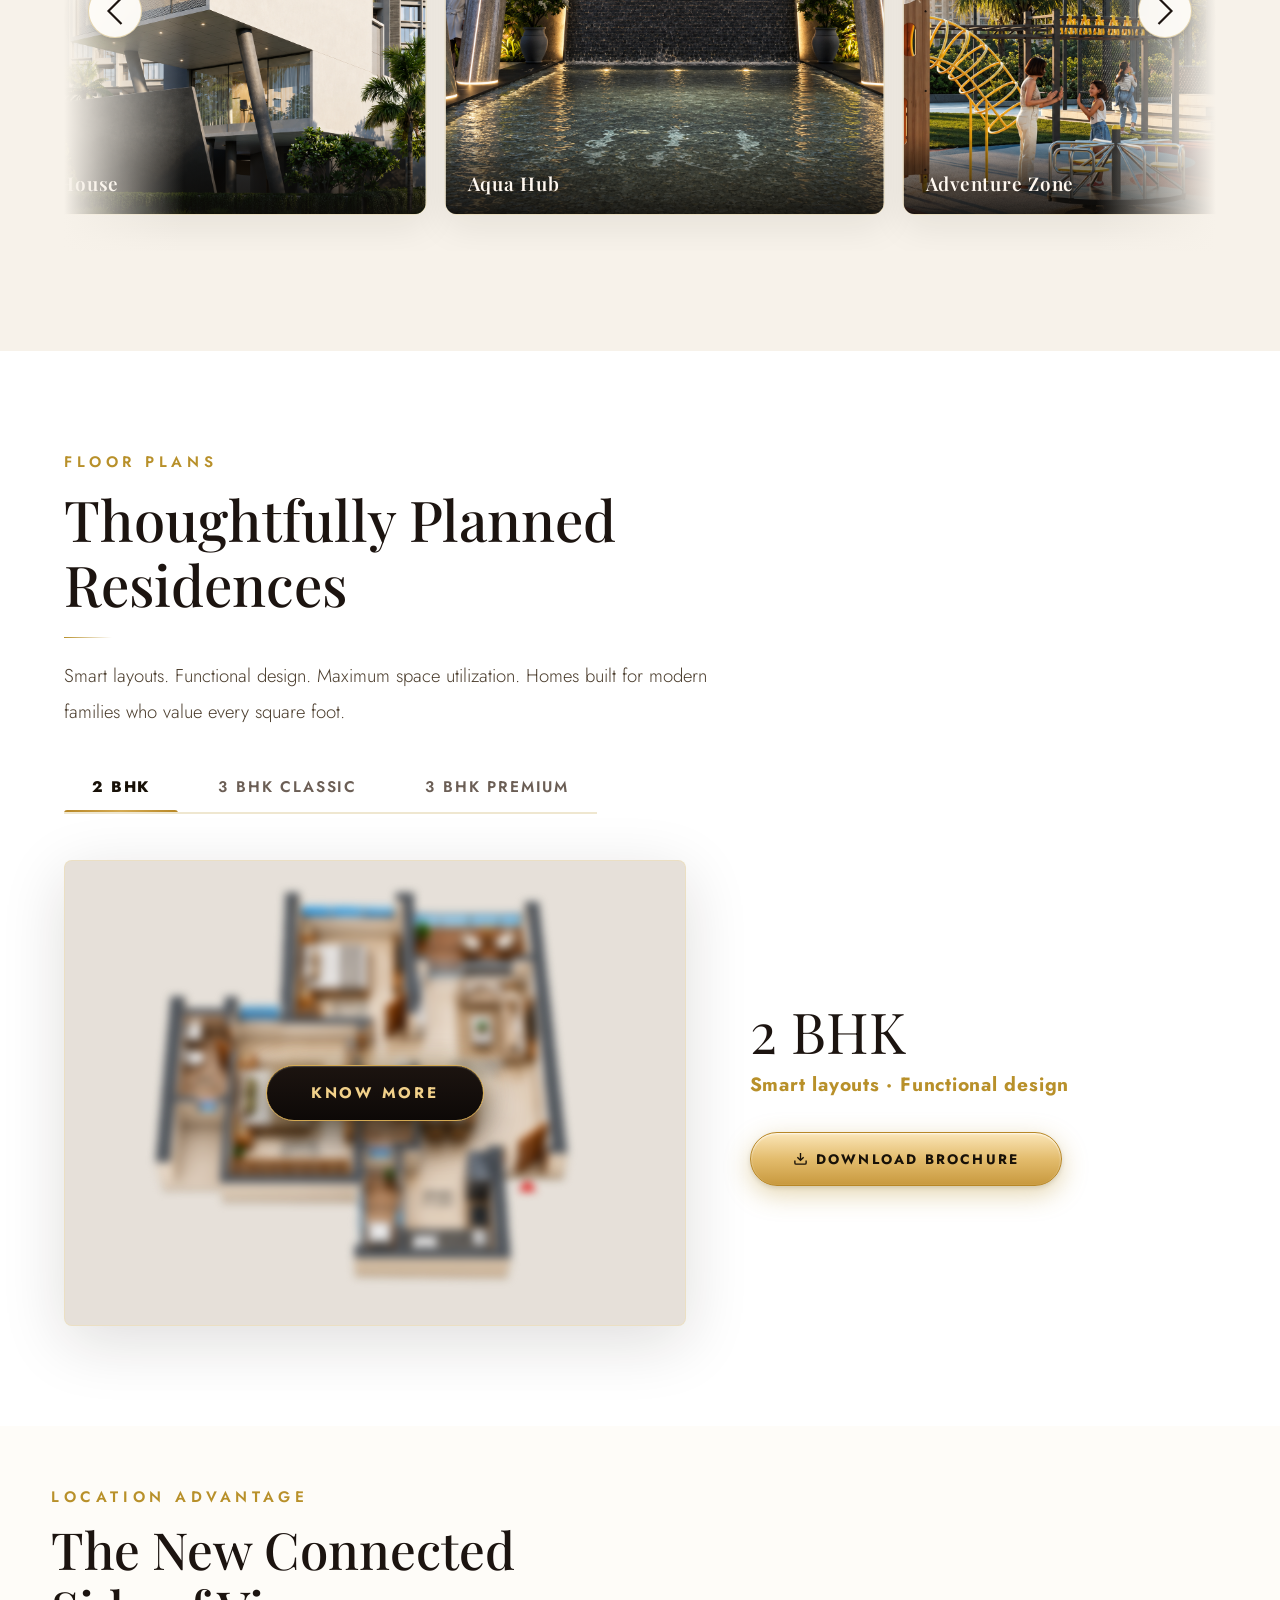
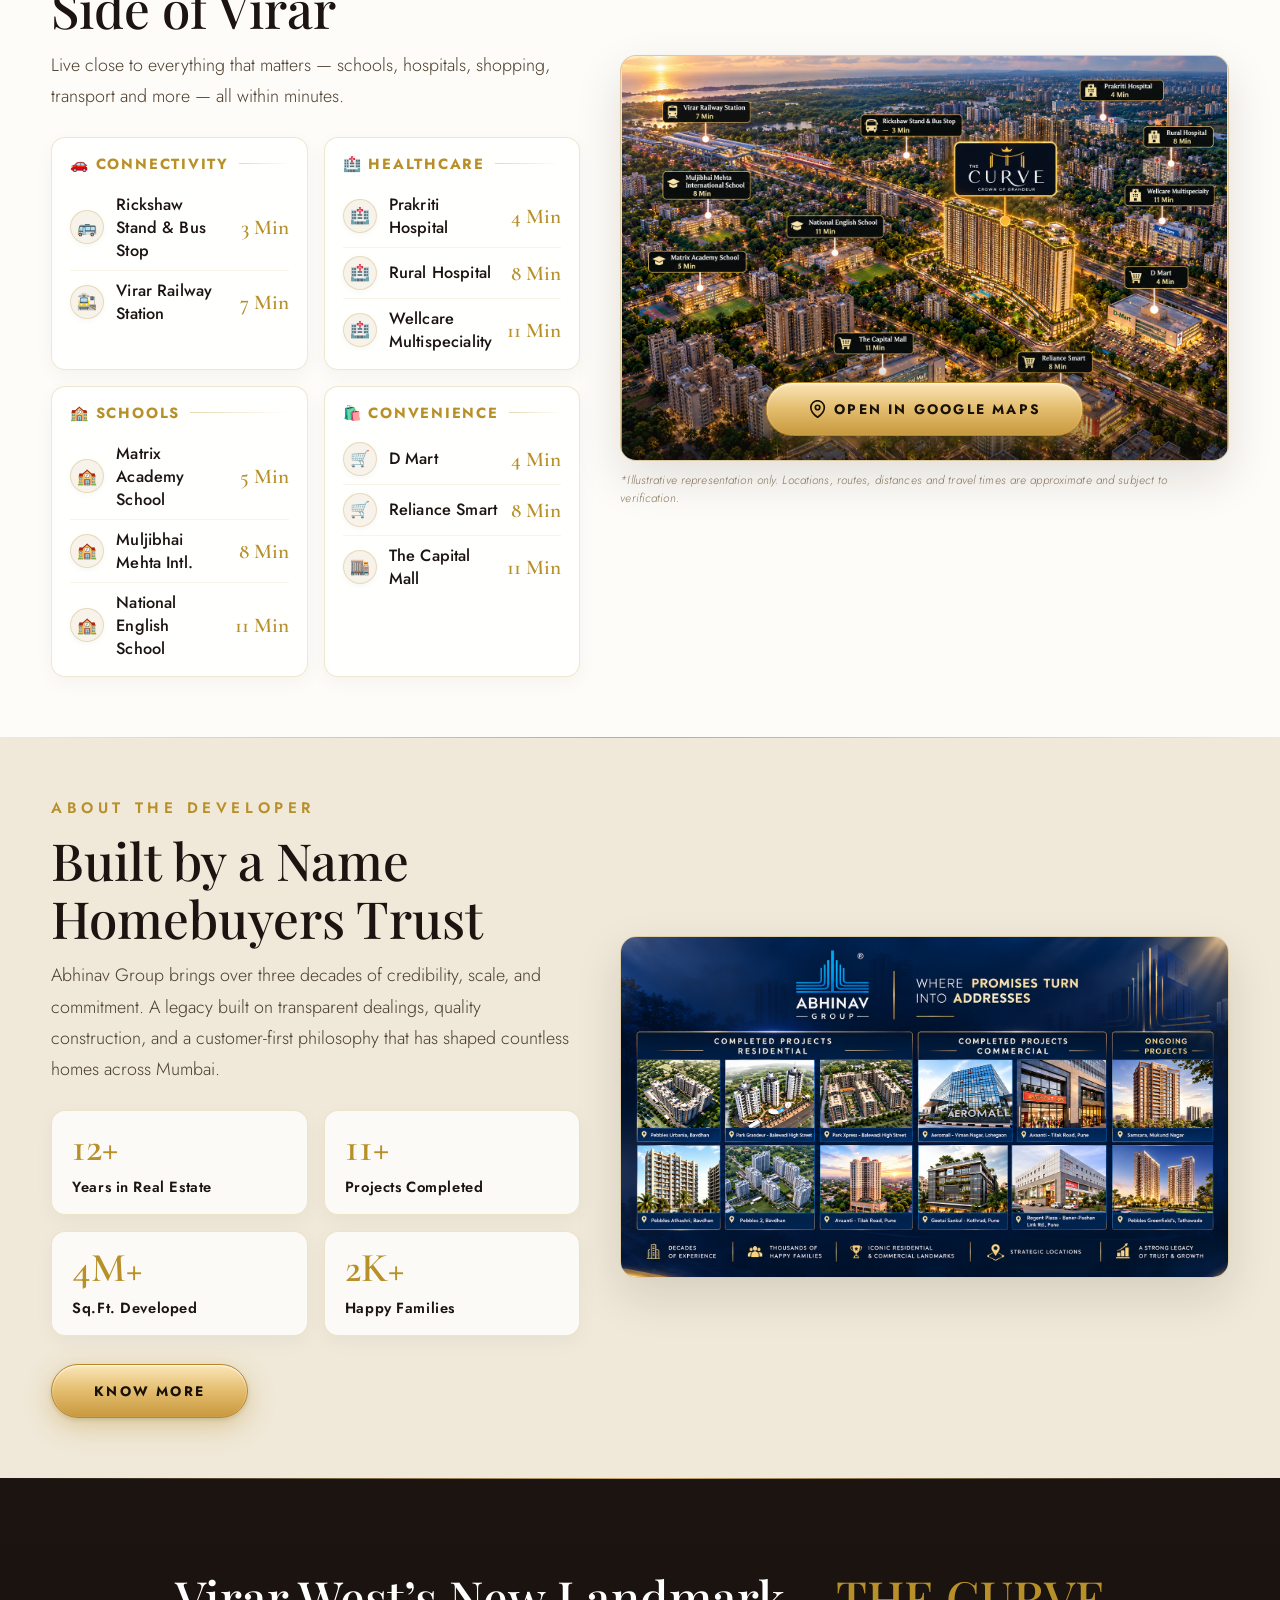
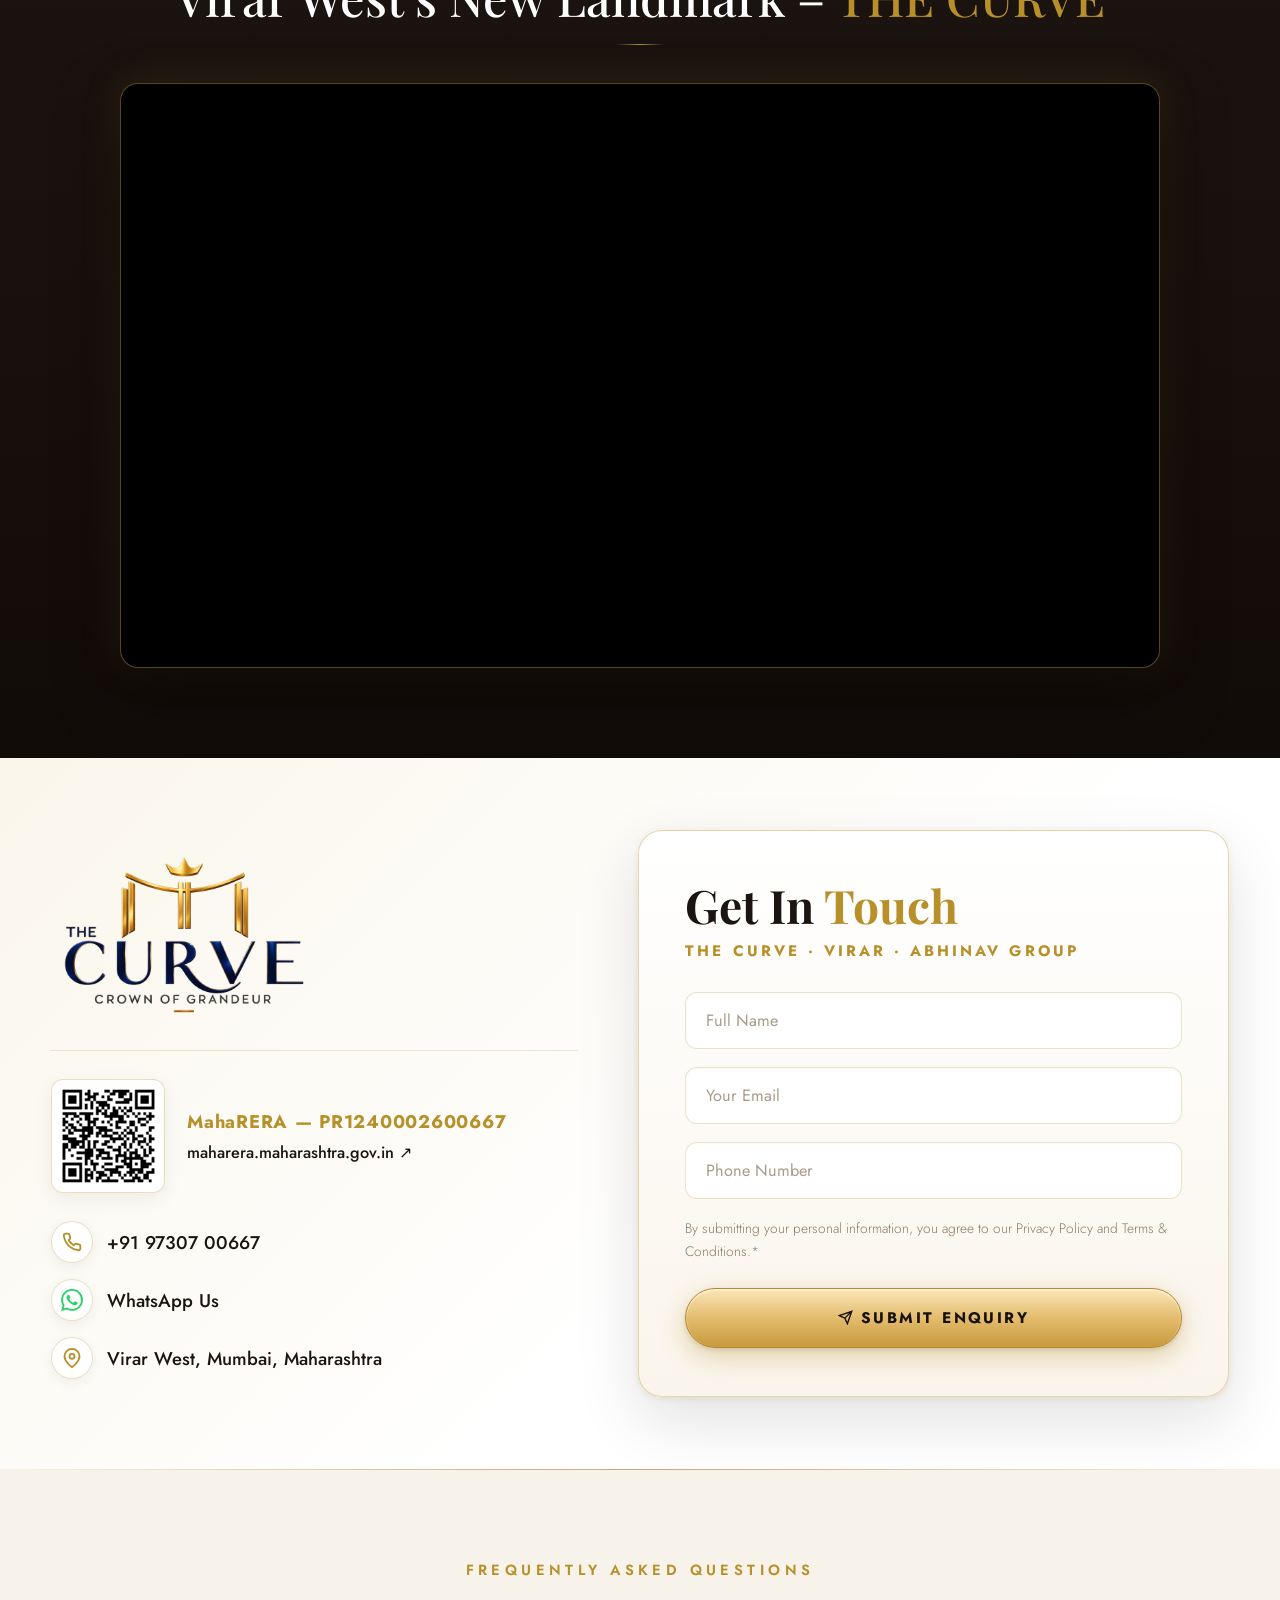
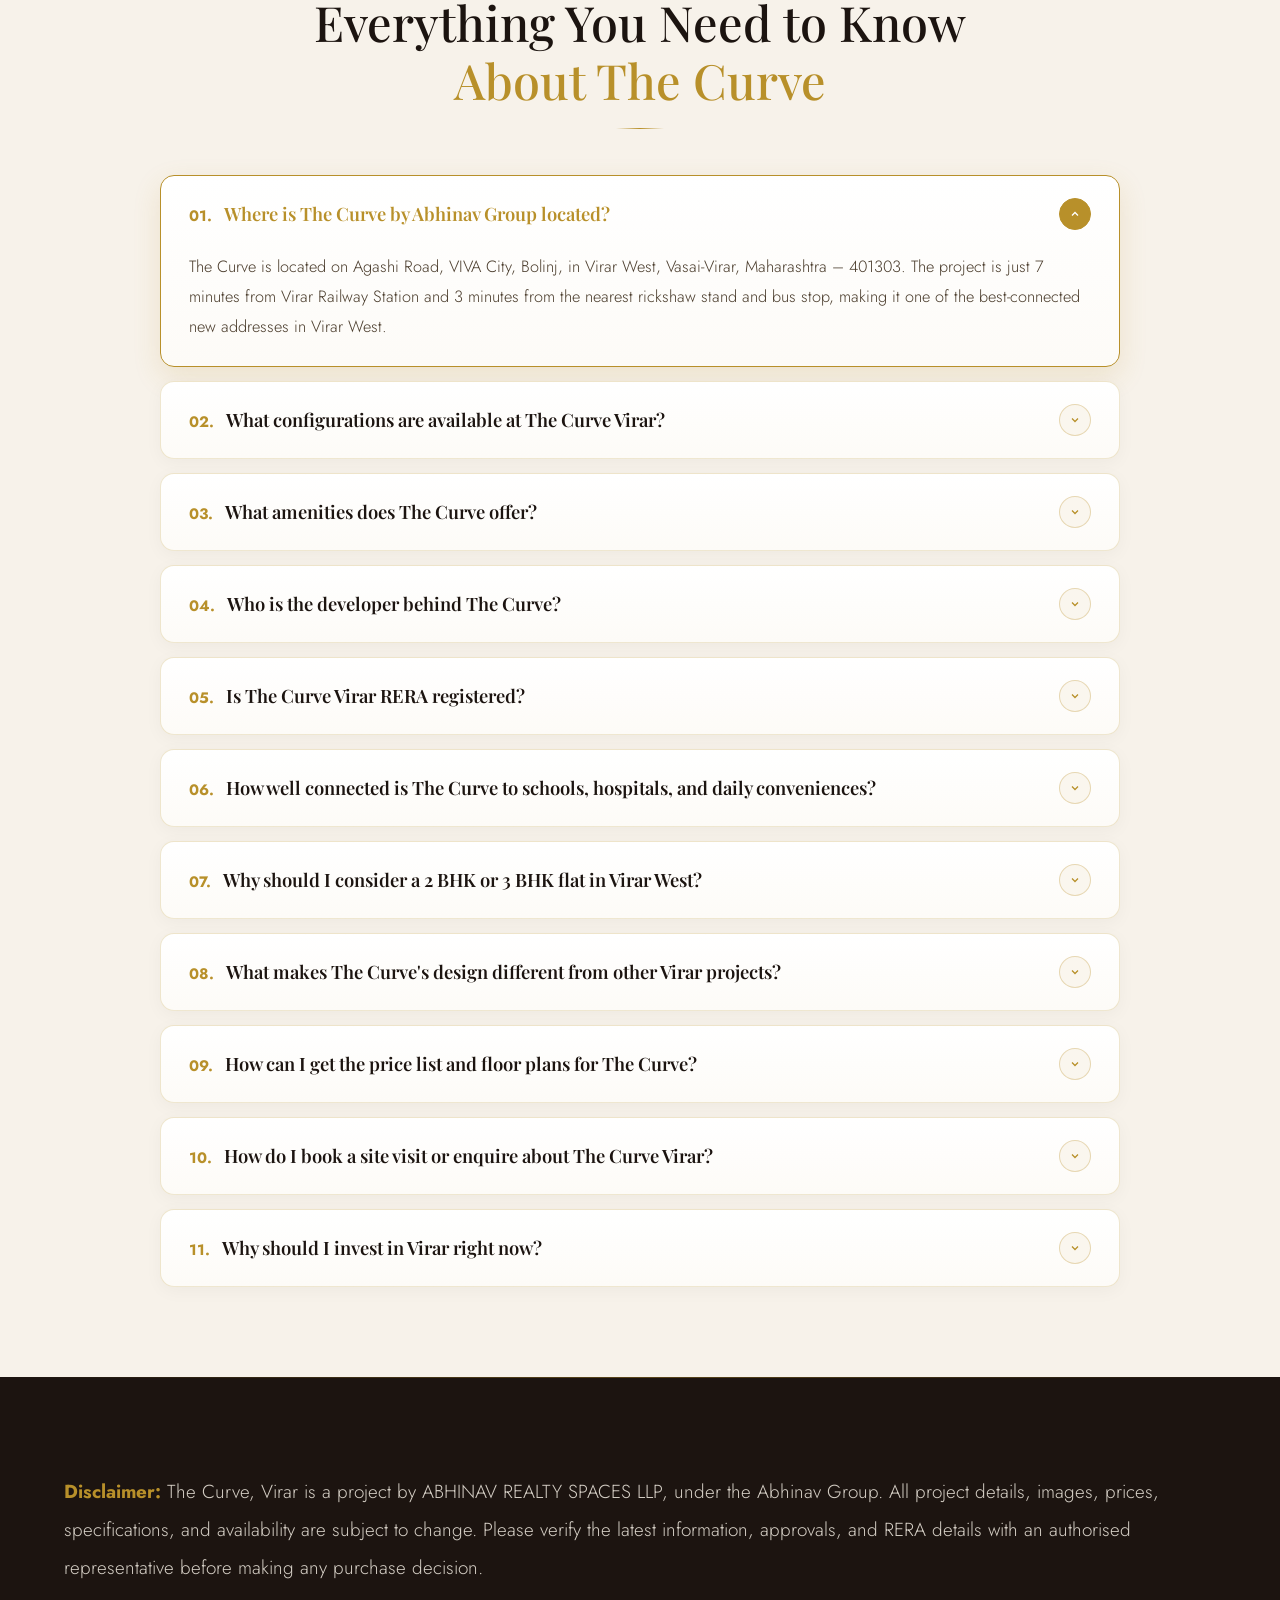
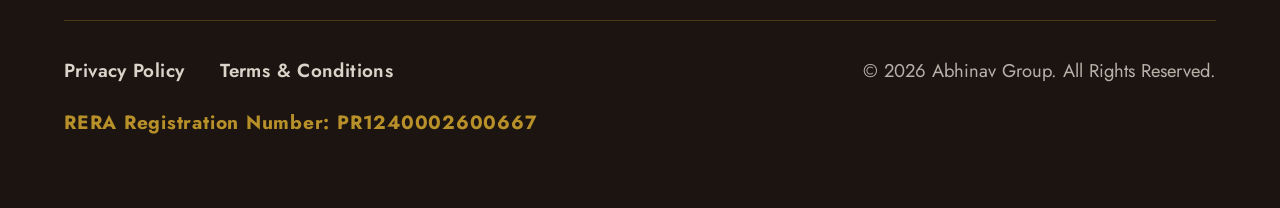
==== commit 14e0ba34: "Redirect to clean thank-you.html URL without query parameters" ====
--- a/index.html
+++ b/index.html
@@ -2305,7 +2305,7 @@
   }
 
   // Redirect to Thank You URL for campaign conversion tracking
-  window.location.href = 'thank-you.html?t=' + Date.now();
+  window.location.href = 'thank-you.html';
 }
 
 document.getElementById('modal-form').addEventListener('submit', e => {
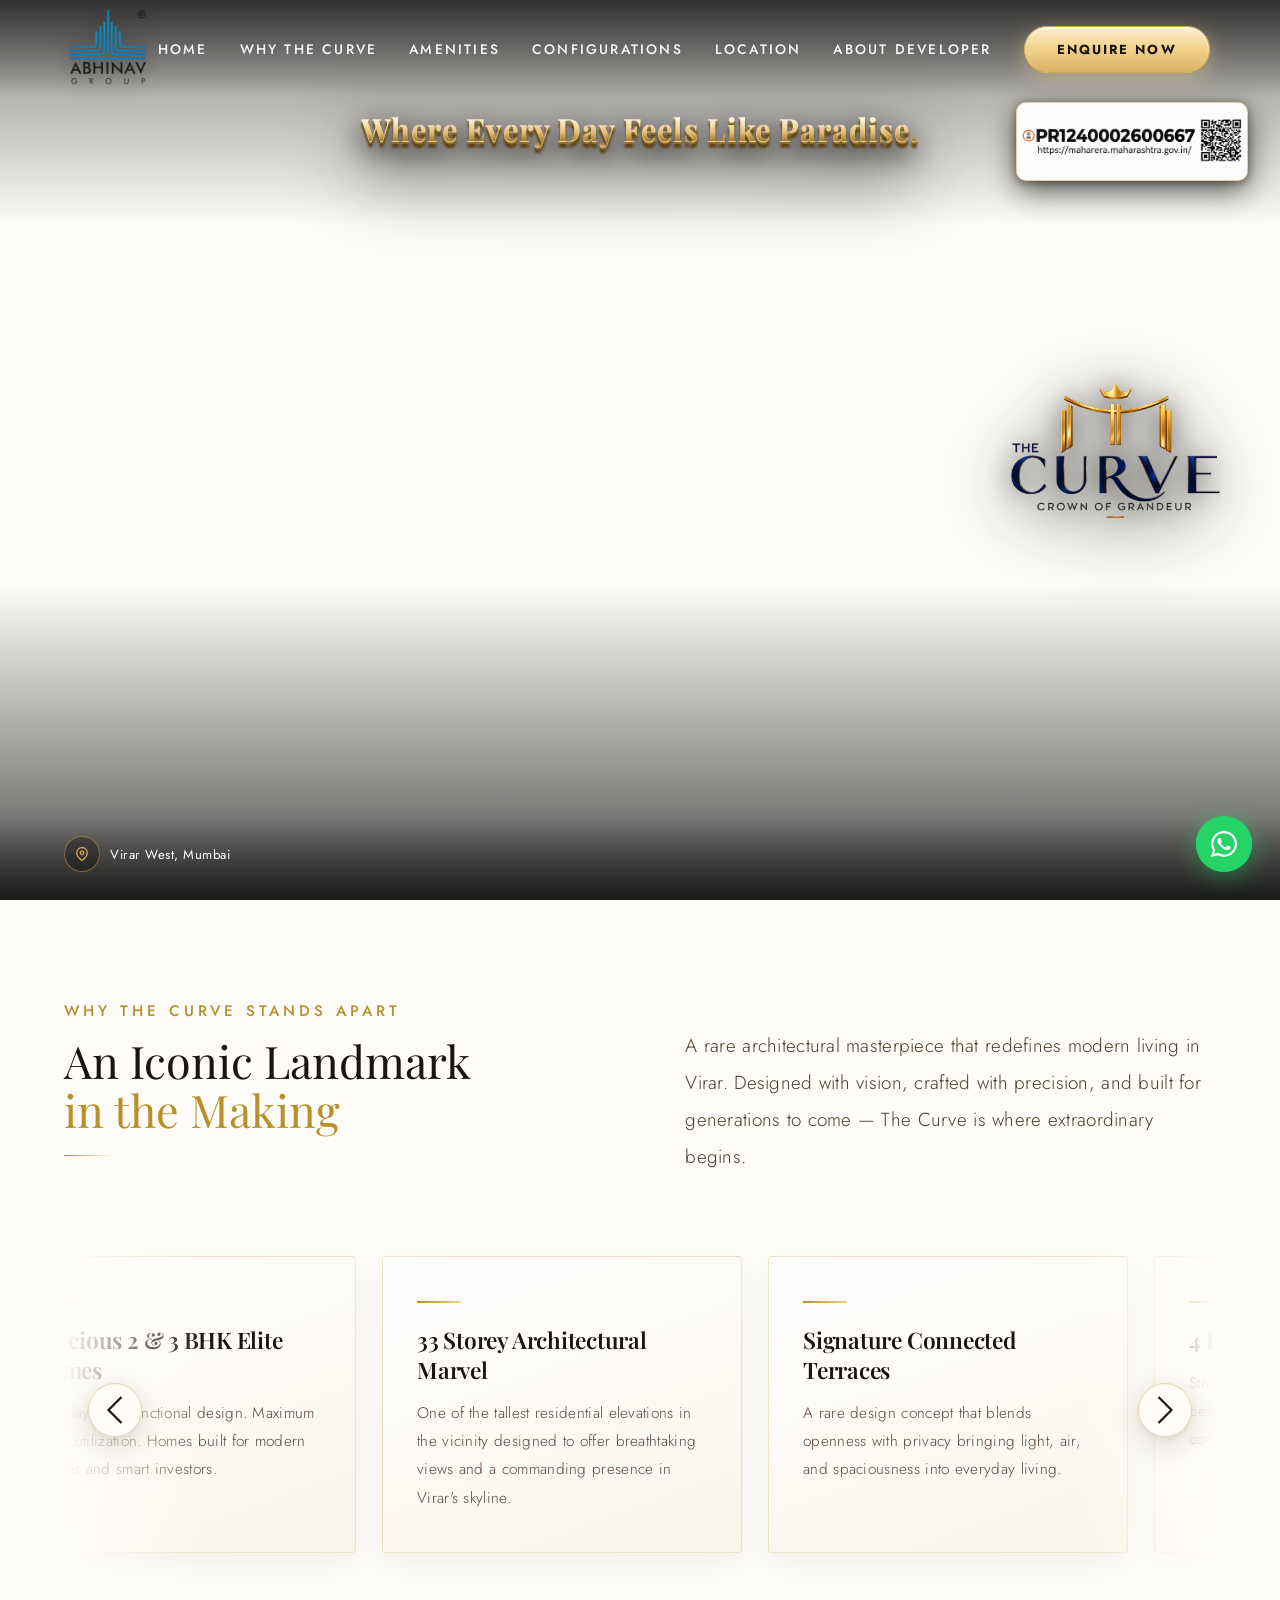
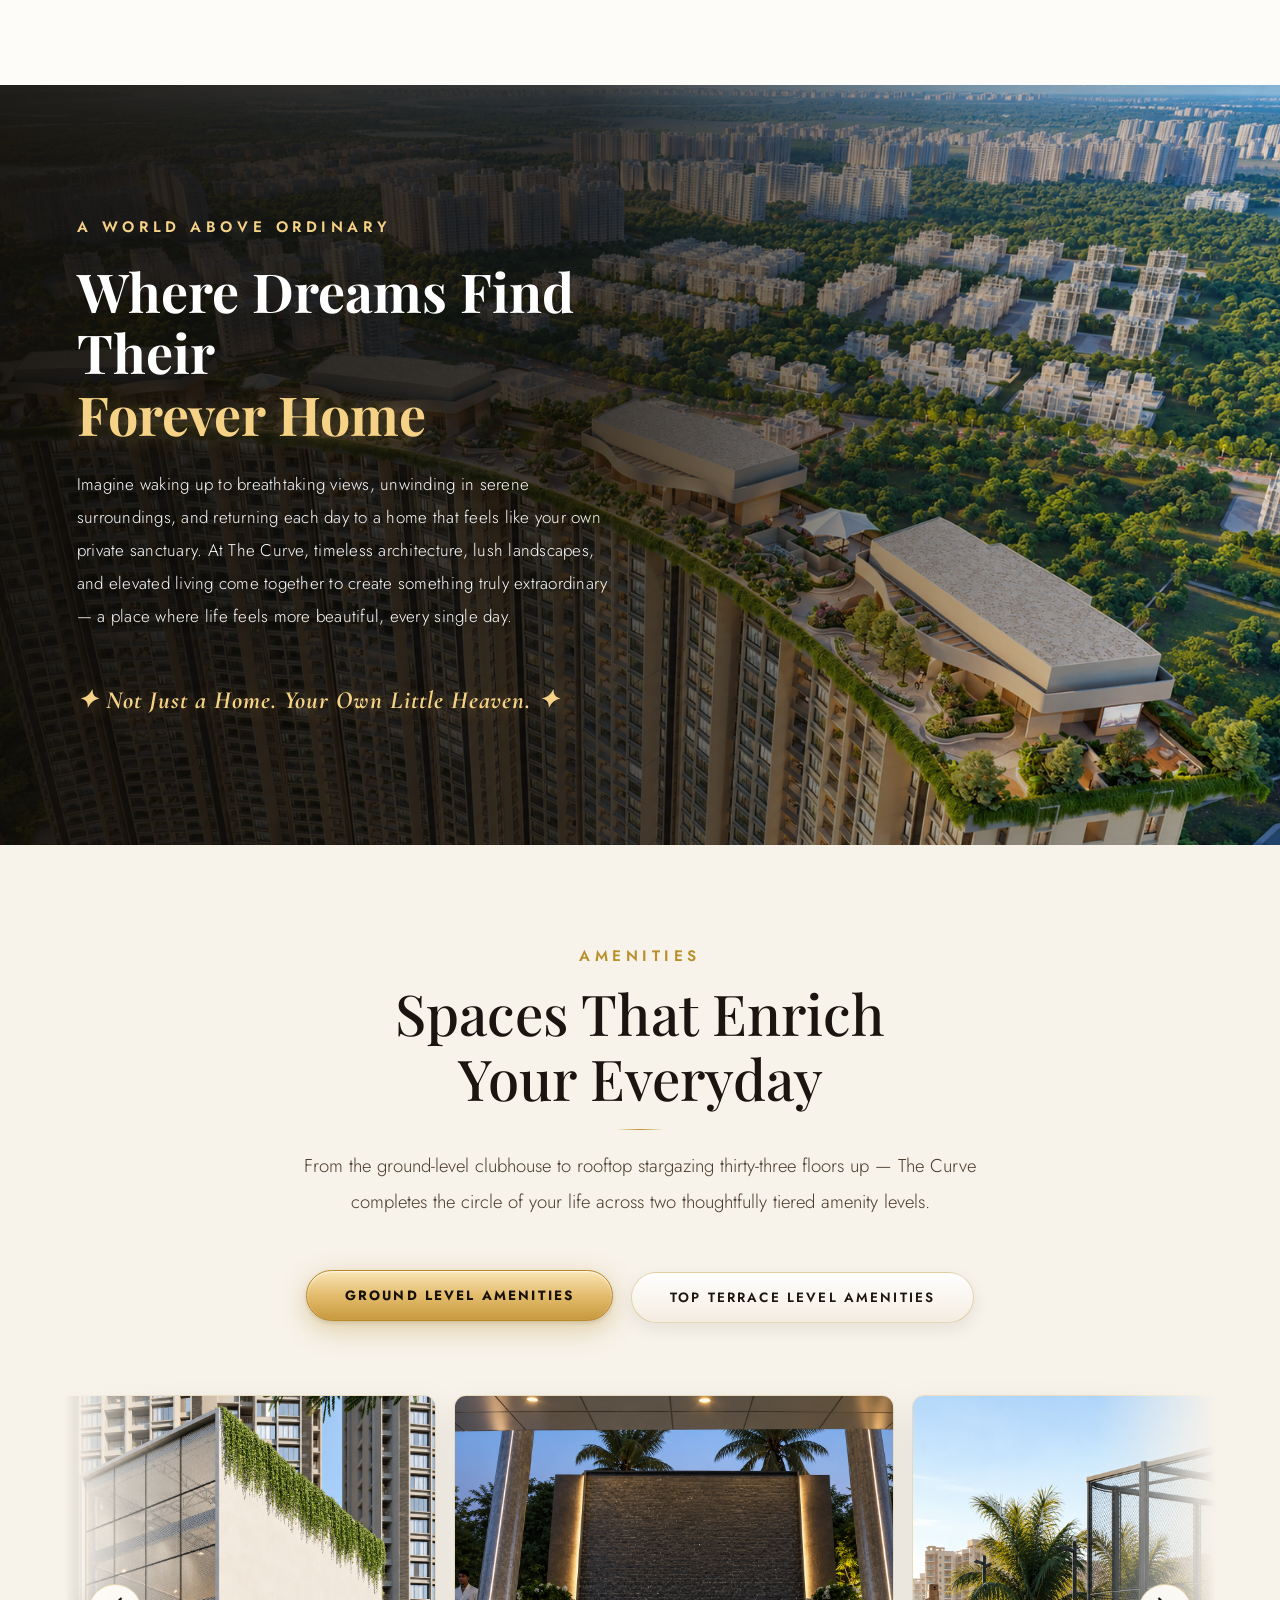
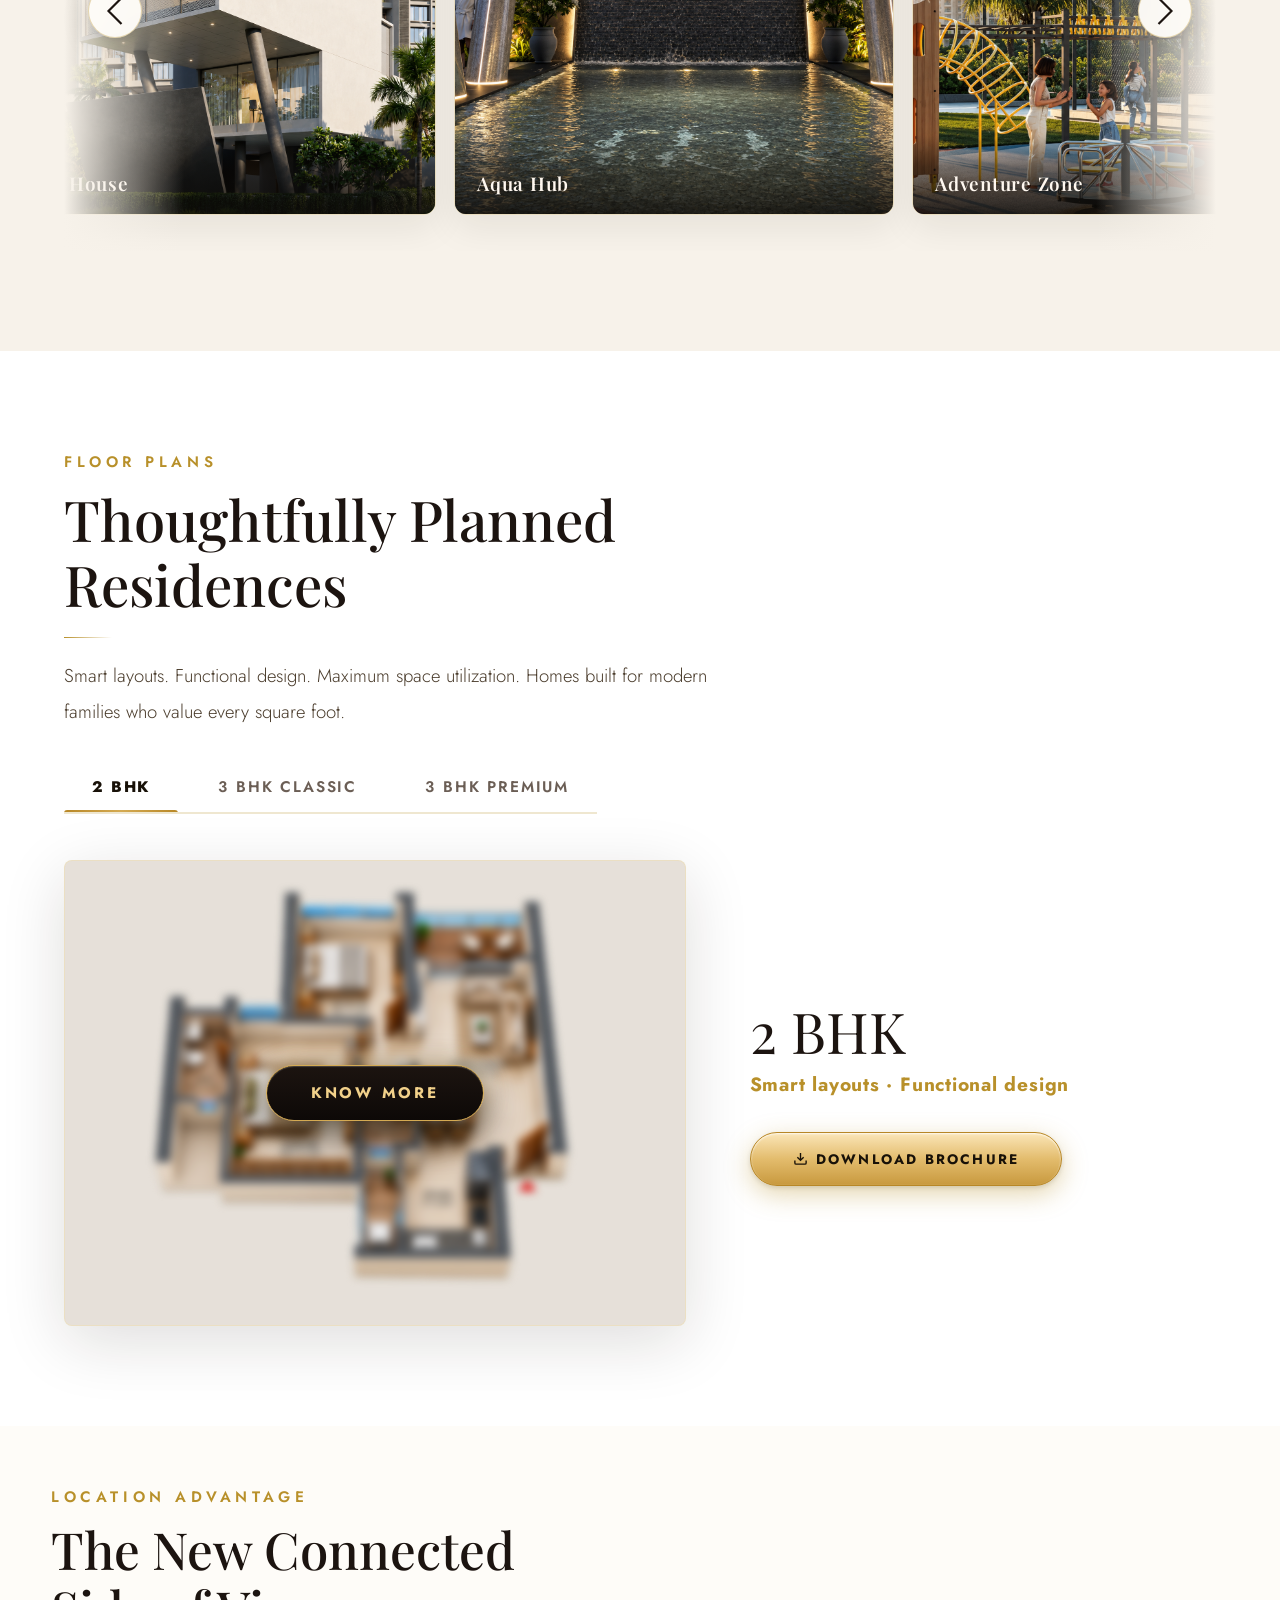
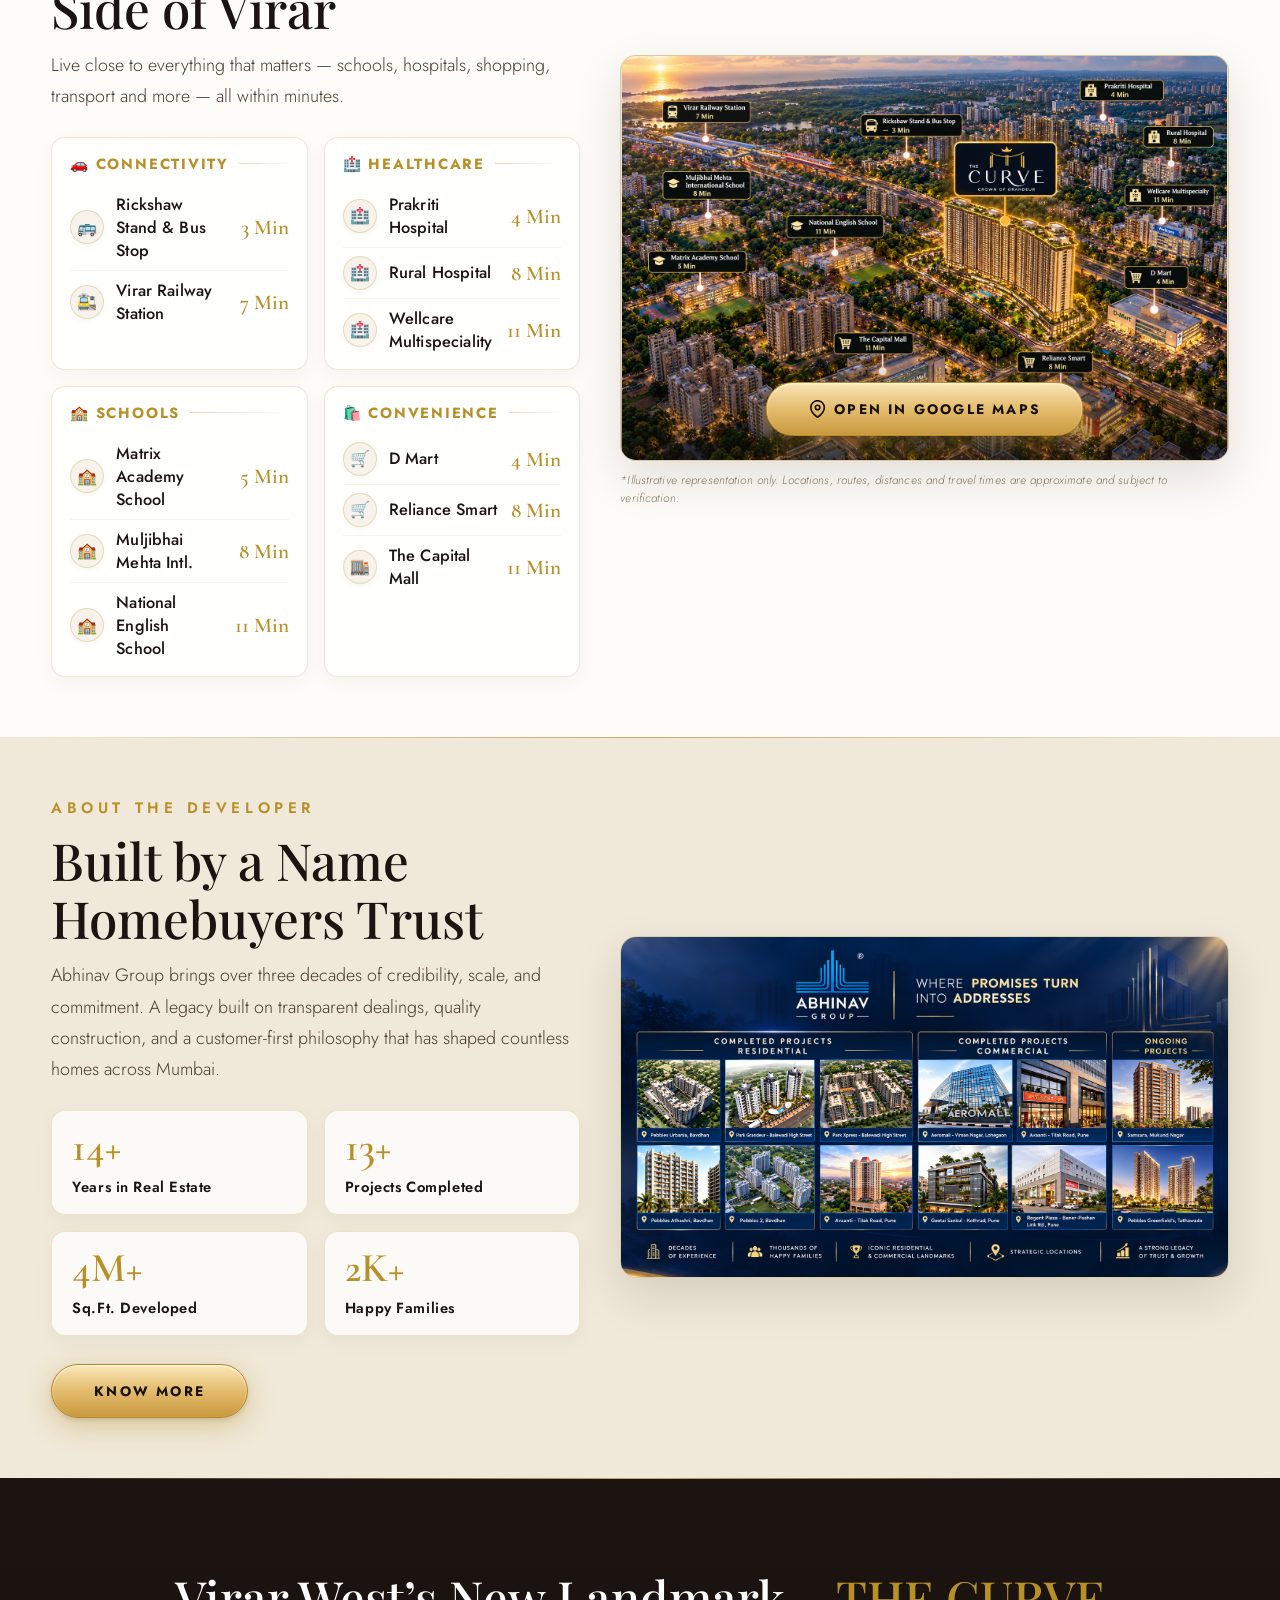
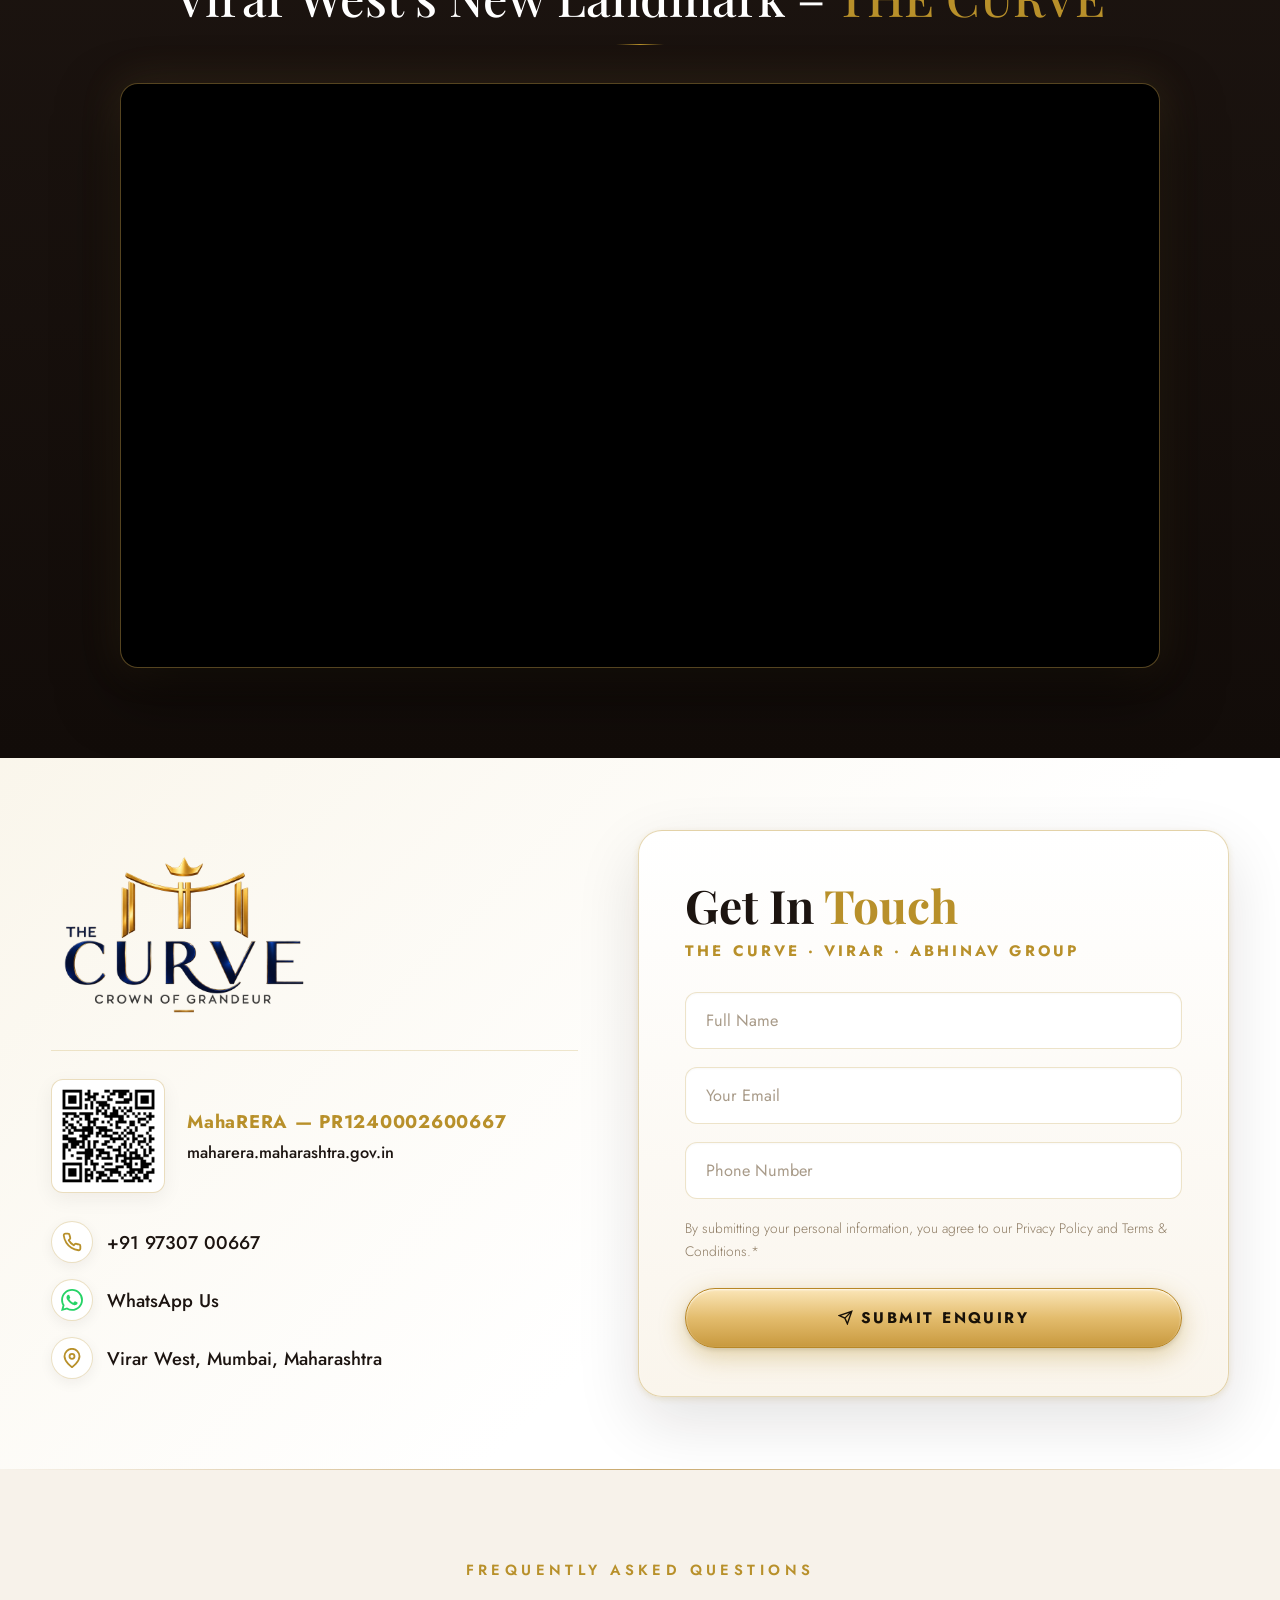
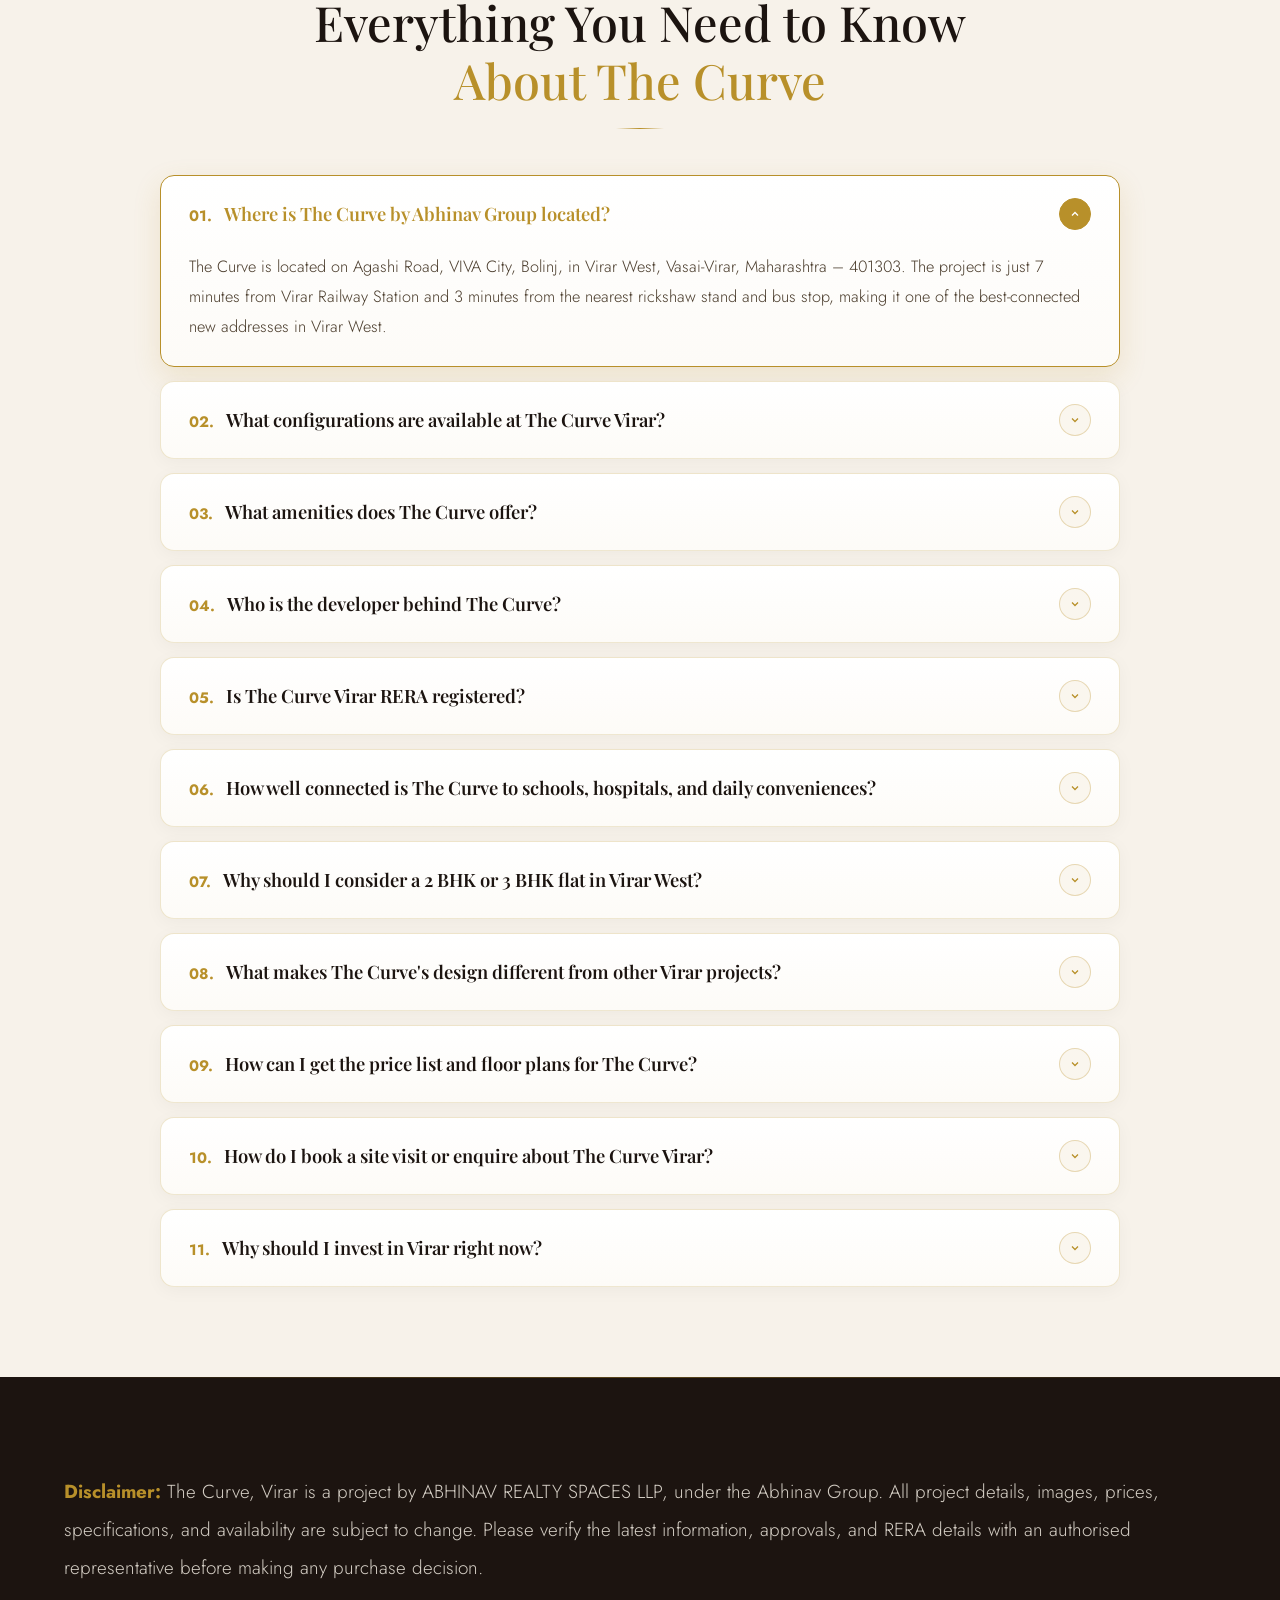
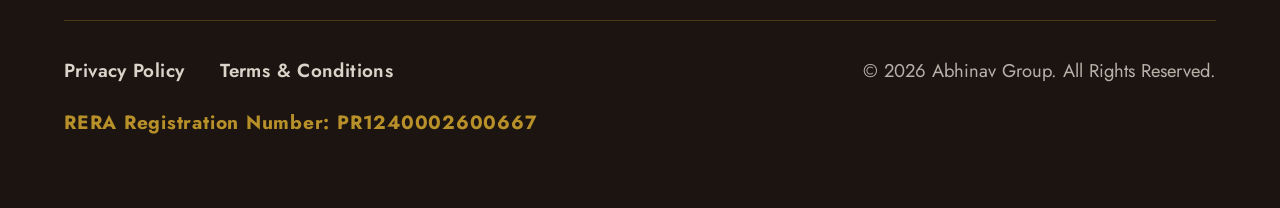
==== commit 47996688: "Remove click redirection from MahaRERA badge in hero banner and CTA section" ====
--- a/index.html
+++ b/index.html
@@ -177,12 +177,8 @@
   border:1px solid rgba(212,170,82,0.55);
   box-shadow:0 10px 30px rgba(0,0,0,0.6), 0 2px 8px rgba(0,0,0,0.4);
   background:#fff;
-  transition:transform 0.3s ease, box-shadow 0.3s ease;
   line-height:0;
-}
-.hero-top-badge:hover{
-  transform:translateY(-3px) scale(1.02);
-  box-shadow:0 14px 36px rgba(0,0,0,0.7), 0 0 20px rgba(212,170,82,0.45);
+  cursor:default;
 }
 .hero-top-badge img{
   width:clamp(210px, 18vw, 290px);
@@ -902,8 +898,7 @@
 .qr-box{border:1px solid rgba(184,144,42,0.3);padding:8px;background:#fff;border-radius:12px;box-shadow:0 6px 20px rgba(28,20,16,0.06)}
 .qr-box img{width:96px;height:96px;object-fit:contain;display:block}
 .rera-num{font-size:1.15rem;font-weight:700;color:var(--gold);letter-spacing:0.04em;display:block;margin-bottom:6px}
-.rera-link{font-size:1.02rem;color:var(--dark-text);font-weight:500;transition:color 0.3s;display:inline-flex;align-items:center;gap:6px;text-decoration:none}
-.rera-link:hover{color:var(--gold)}
+.rera-link{font-size:1.02rem;color:var(--dark-text);font-weight:500;display:inline-flex;align-items:center;gap:6px;cursor:default}
 .contact-details-wrap{margin-top:28px;display:flex;flex-direction:column;gap:16px}
 .contact-detail{display:flex;align-items:center;gap:14px;font-size:1.15rem;font-weight:500;color:var(--dark-text);text-decoration:none;transition:all 0.3s ease}
 .contact-detail:hover{color:var(--gold);transform:translateX(5px)}
@@ -1371,9 +1366,9 @@
   </div>
 
   <!-- Top Right MahaRERA Badge Below Enquire Now Button -->
-  <a href="https://maharera.maharashtra.gov.in" target="_blank" rel="noopener" class="hero-top-badge" title="MahaRERA Registration & QR Code">
+  <div class="hero-top-badge" title="MahaRERA Registration & QR Code">
     <img src="images vedios/Maharashtra Registration Label with QR Code.png" alt="Maharashtra Registration Label with QR Code" loading="eager"/>
-  </a>
+  </div>
 
   <!-- Mid Center Right Luxury Emblem -->
   <div class="hero-emblem-right">
@@ -1717,9 +1712,9 @@
         <div class="qr-box"><img src="MahaRERA QR.png" alt="MahaRERA QR Code" loading="lazy"/></div>
         <div>
           <span class="rera-num">MahaRERA — PR1240002600667</span>
-          <a href="https://maharera.maharashtra.gov.in" target="_blank" rel="noopener" class="rera-link">
-            maharera.maharashtra.gov.in ↗
-          </a>
+          <span class="rera-link">
+            maharera.maharashtra.gov.in
+          </span>
         </div>
       </div>
       <div class="contact-details-wrap rev d2">
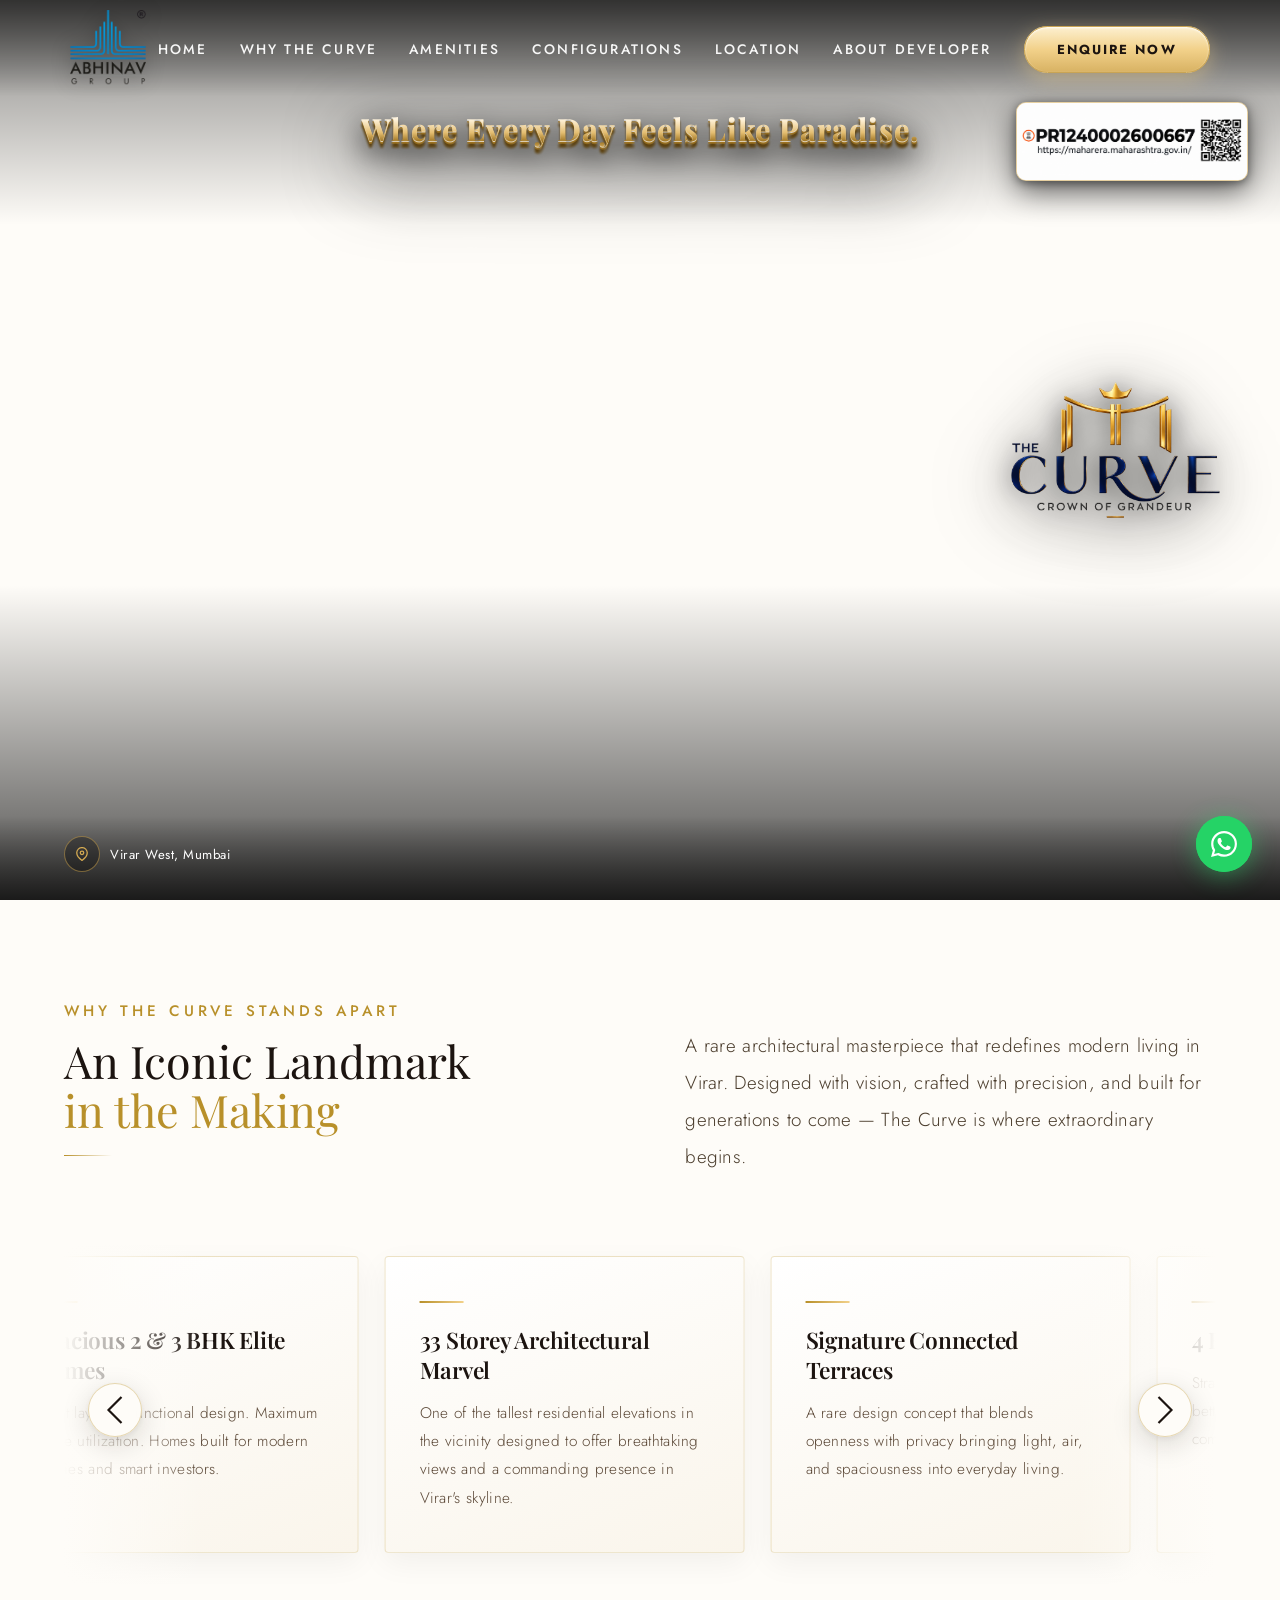
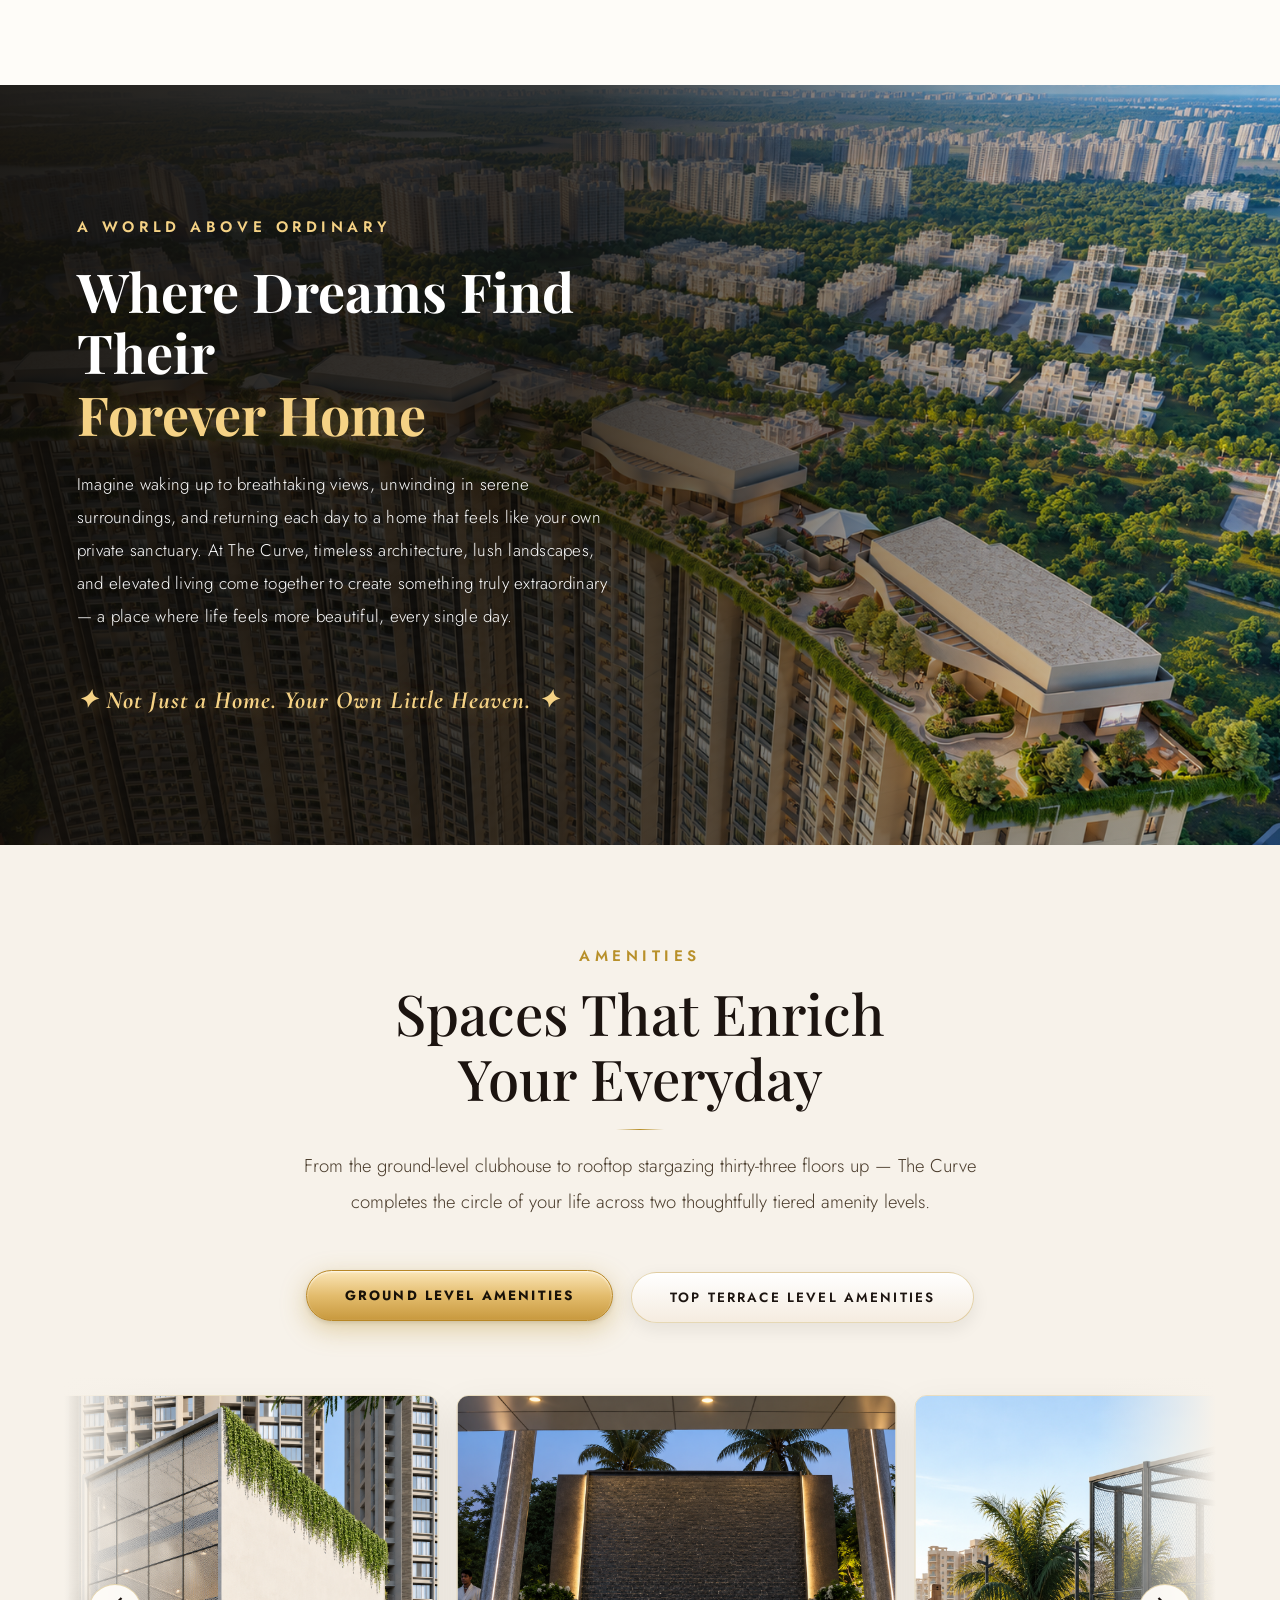
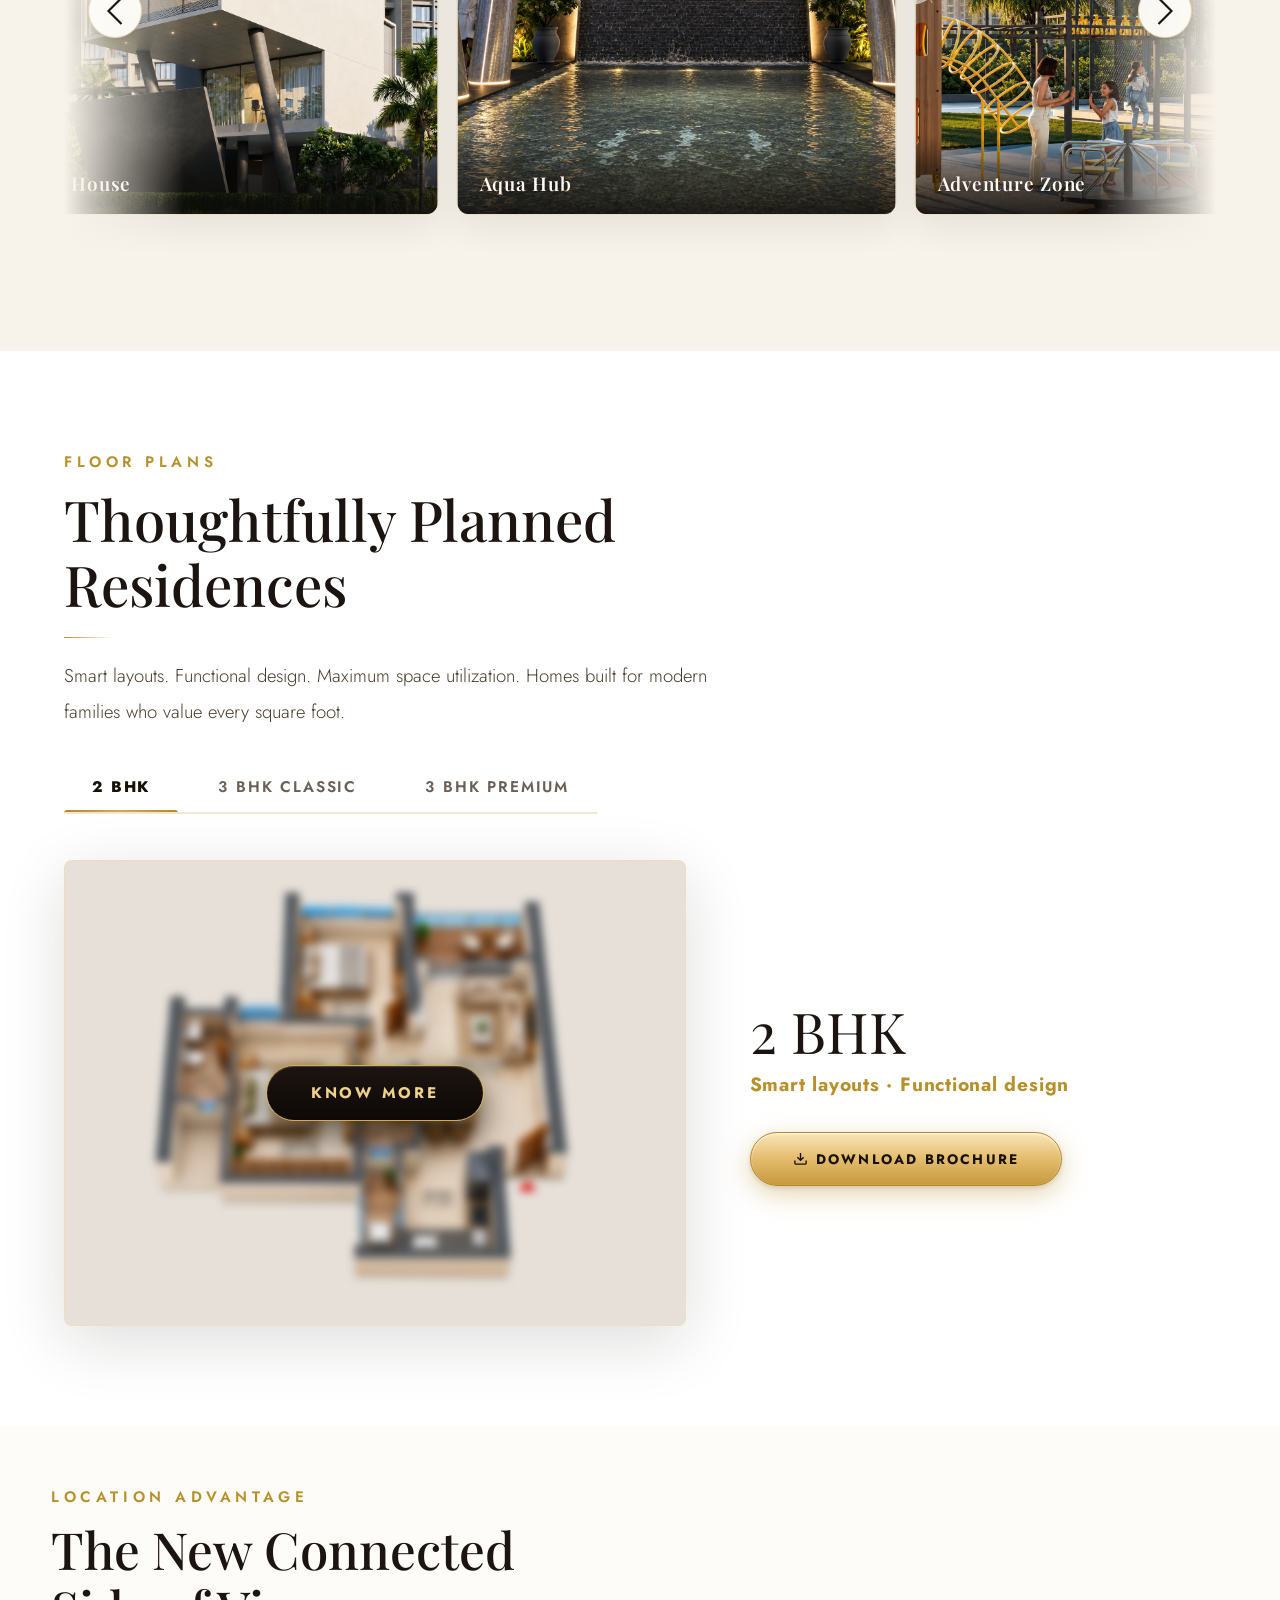
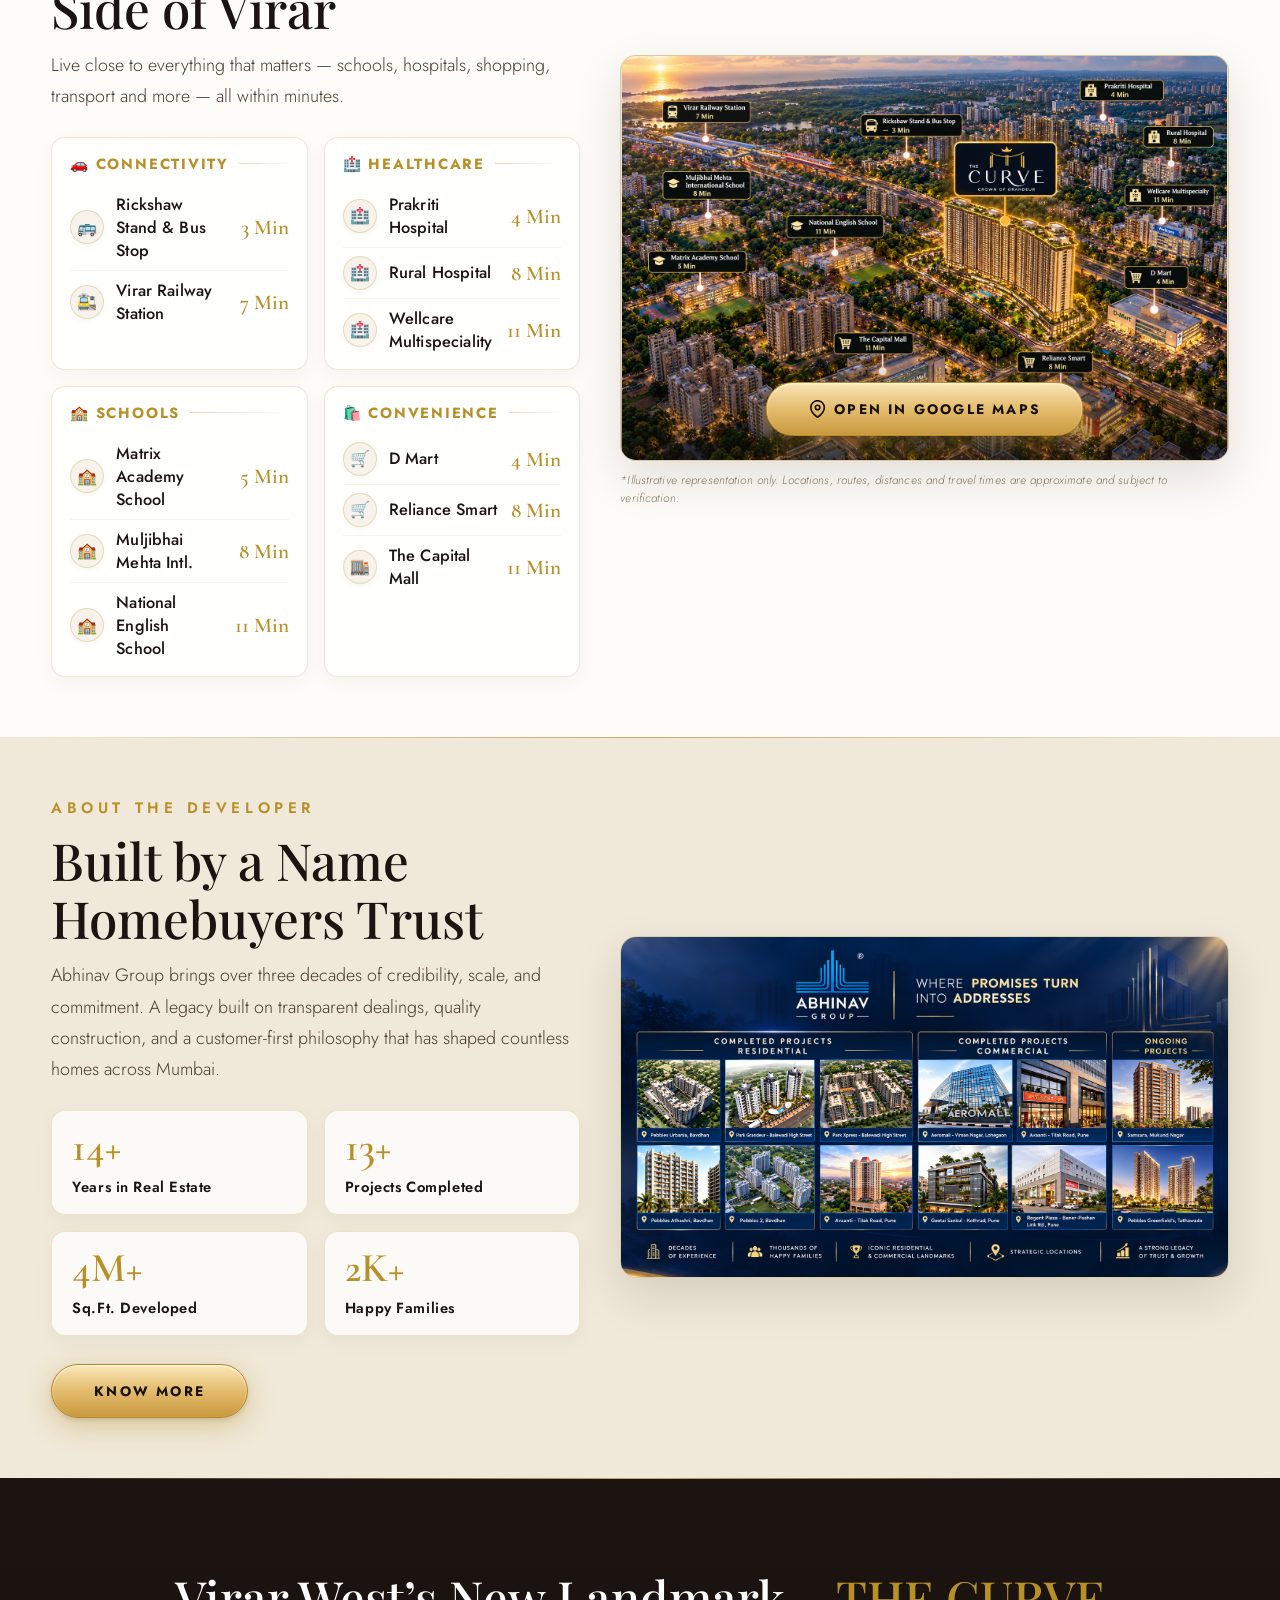
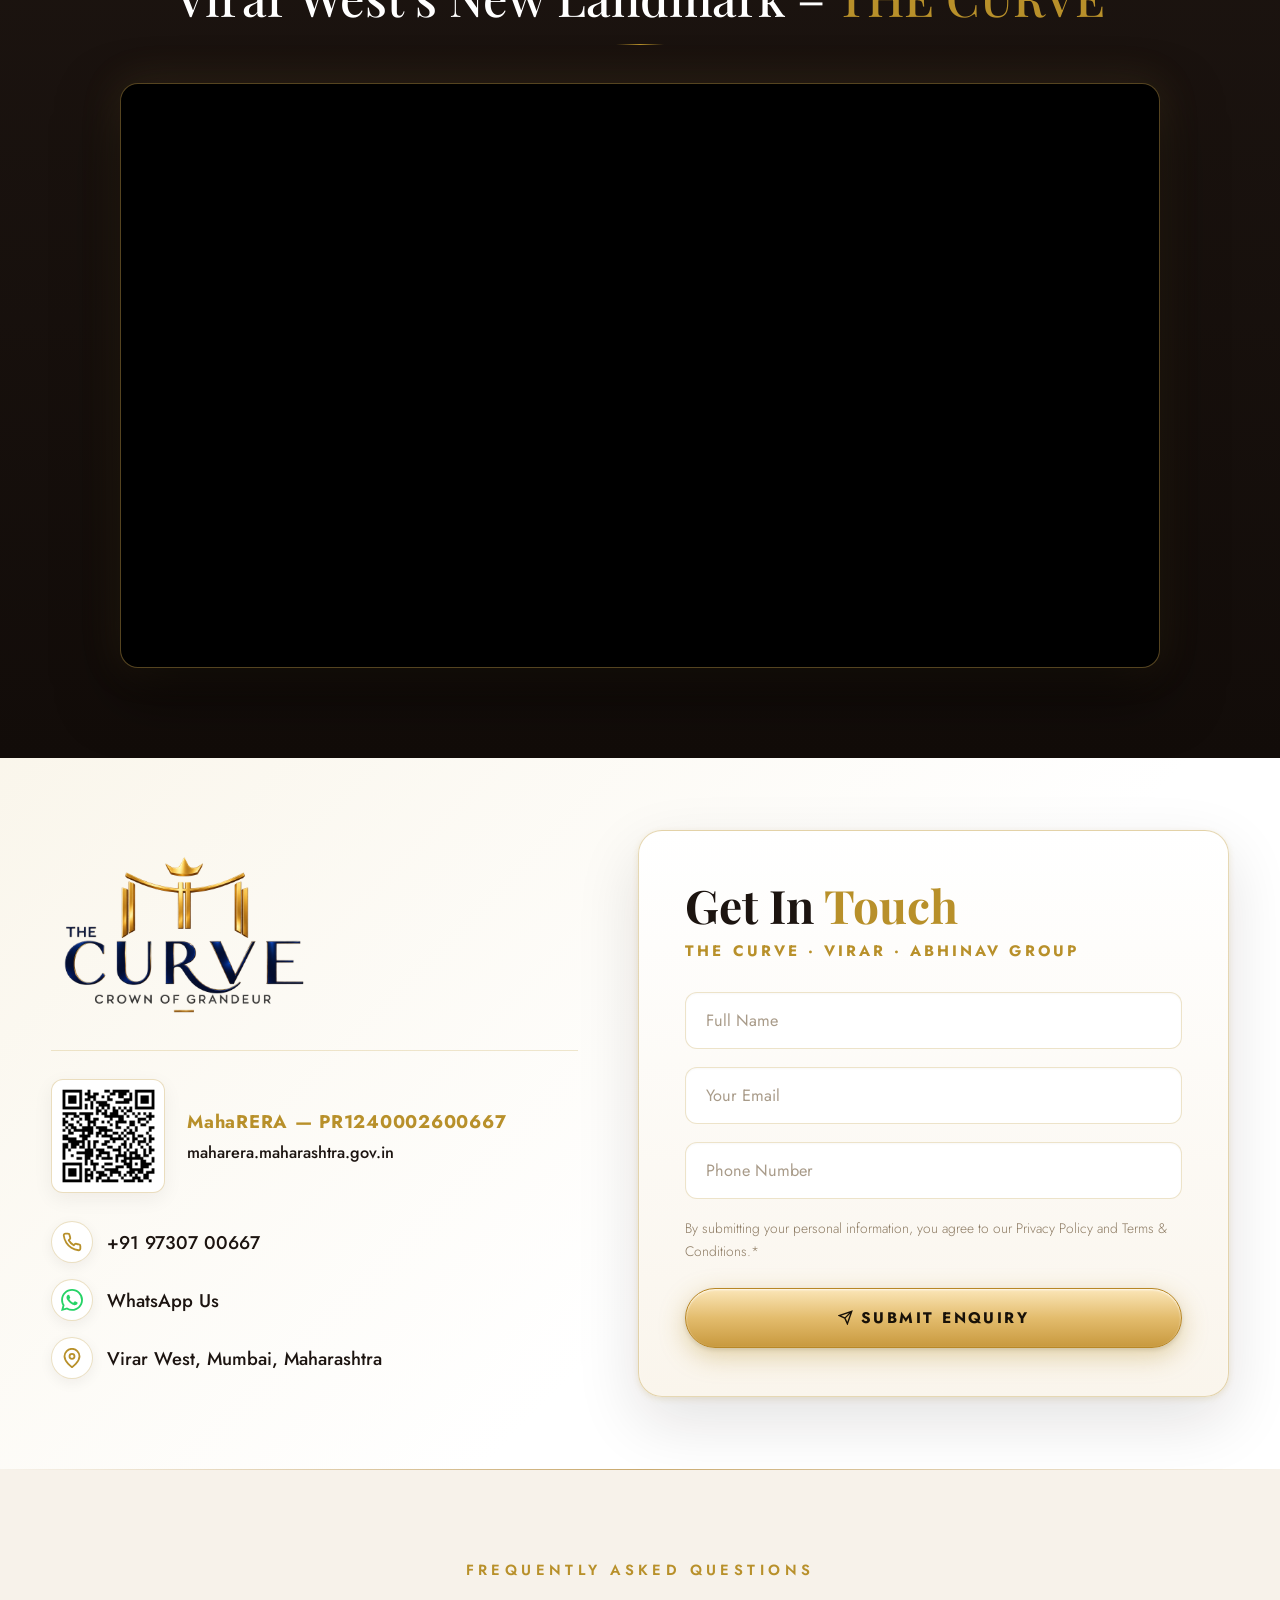
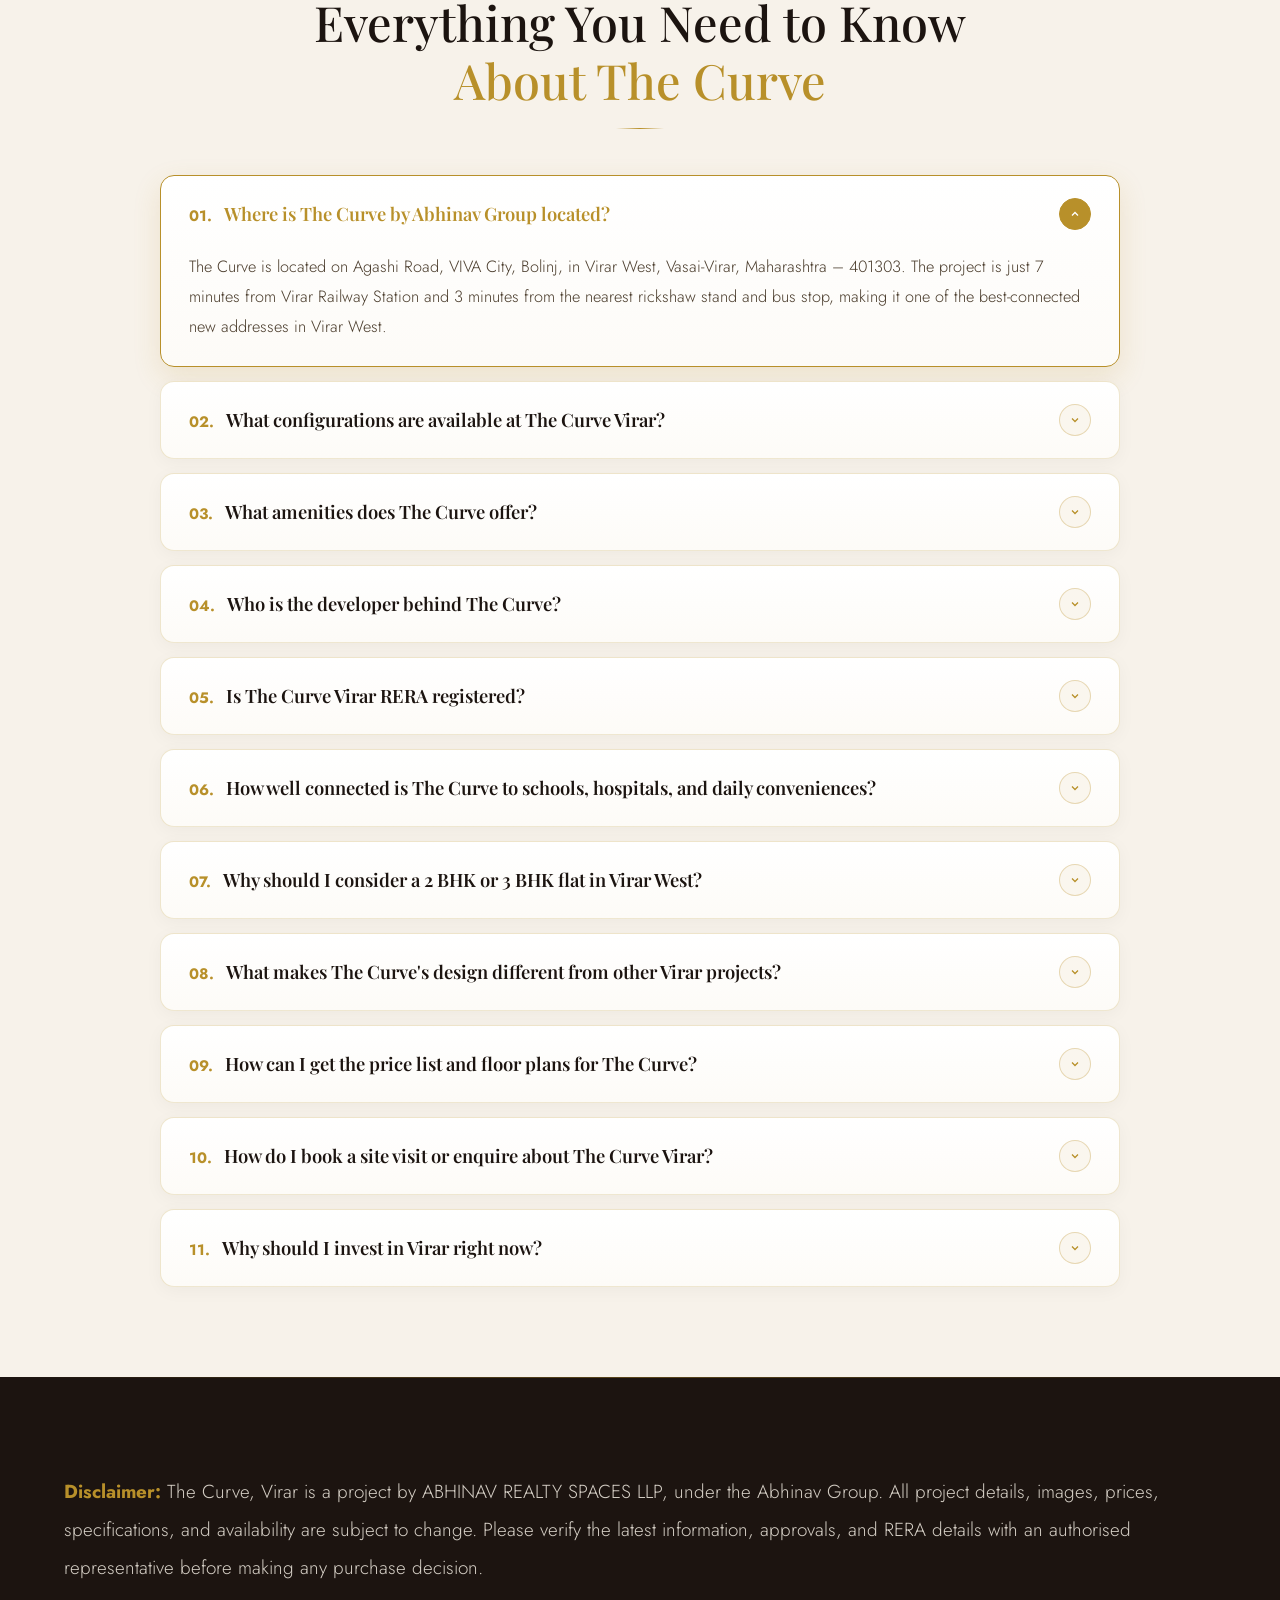
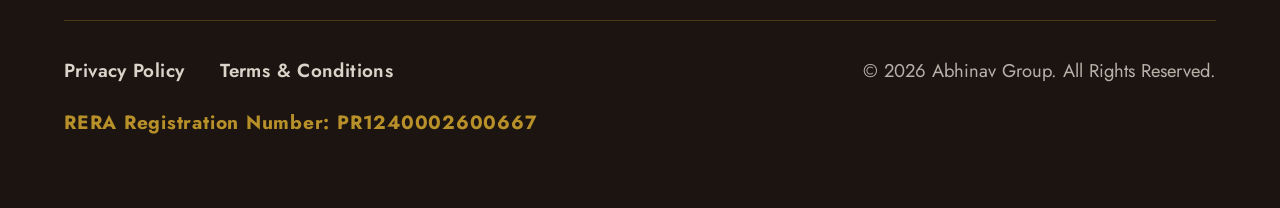
==== commit 11abc826: "Add Google Tag Manager (GTM-THQFCTW4) and Google Analytics 4 (G-6VQH6V7QJY) tracking" ====
--- a/index.html
+++ b/index.html
@@ -1,6 +1,17 @@
 <!DOCTYPE html>
 <html lang="en">
 <head>
+<!-- Google Tag Manager & Google Analytics -->
+<script async src="https://www.googletagmanager.com/gtm.js?id=GTM-THQFCTW4"></script>
+<script async src="https://www.googletagmanager.com/gtag/js?id=G-6VQH6V7QJY"></script>
+<script>
+  window.dataLayer = window.dataLayer || [];
+  function gtag(){dataLayer.push(arguments);}
+  gtag('js', new Date());
+
+  gtag('config', 'G-6VQH6V7QJY');
+</script>
+<!-- End Google Tag Manager & Google Analytics -->
 <meta charset="UTF-8"/>
 <meta name="viewport" content="width=device-width, initial-scale=1.0"/>
 <meta name="description" content="The Curve Virar — 33-storey luxury residential towers by Abhinav Group. 2 & 3 BHK homes. RERA: PR1240002600667"/>
@@ -1307,6 +1318,10 @@
 </style>
 </head>
 <body>
+<!-- Google Tag Manager (noscript) -->
+<noscript><iframe src="https://www.googletagmanager.com/ns.html?id=GTM-THQFCTW4"
+height="0" width="0" style="display:none;visibility:hidden"></iframe></noscript>
+<!-- End Google Tag Manager (noscript) -->
 
 <!-- PRELOADER -->
 <div id="preloader" aria-hidden="true">
